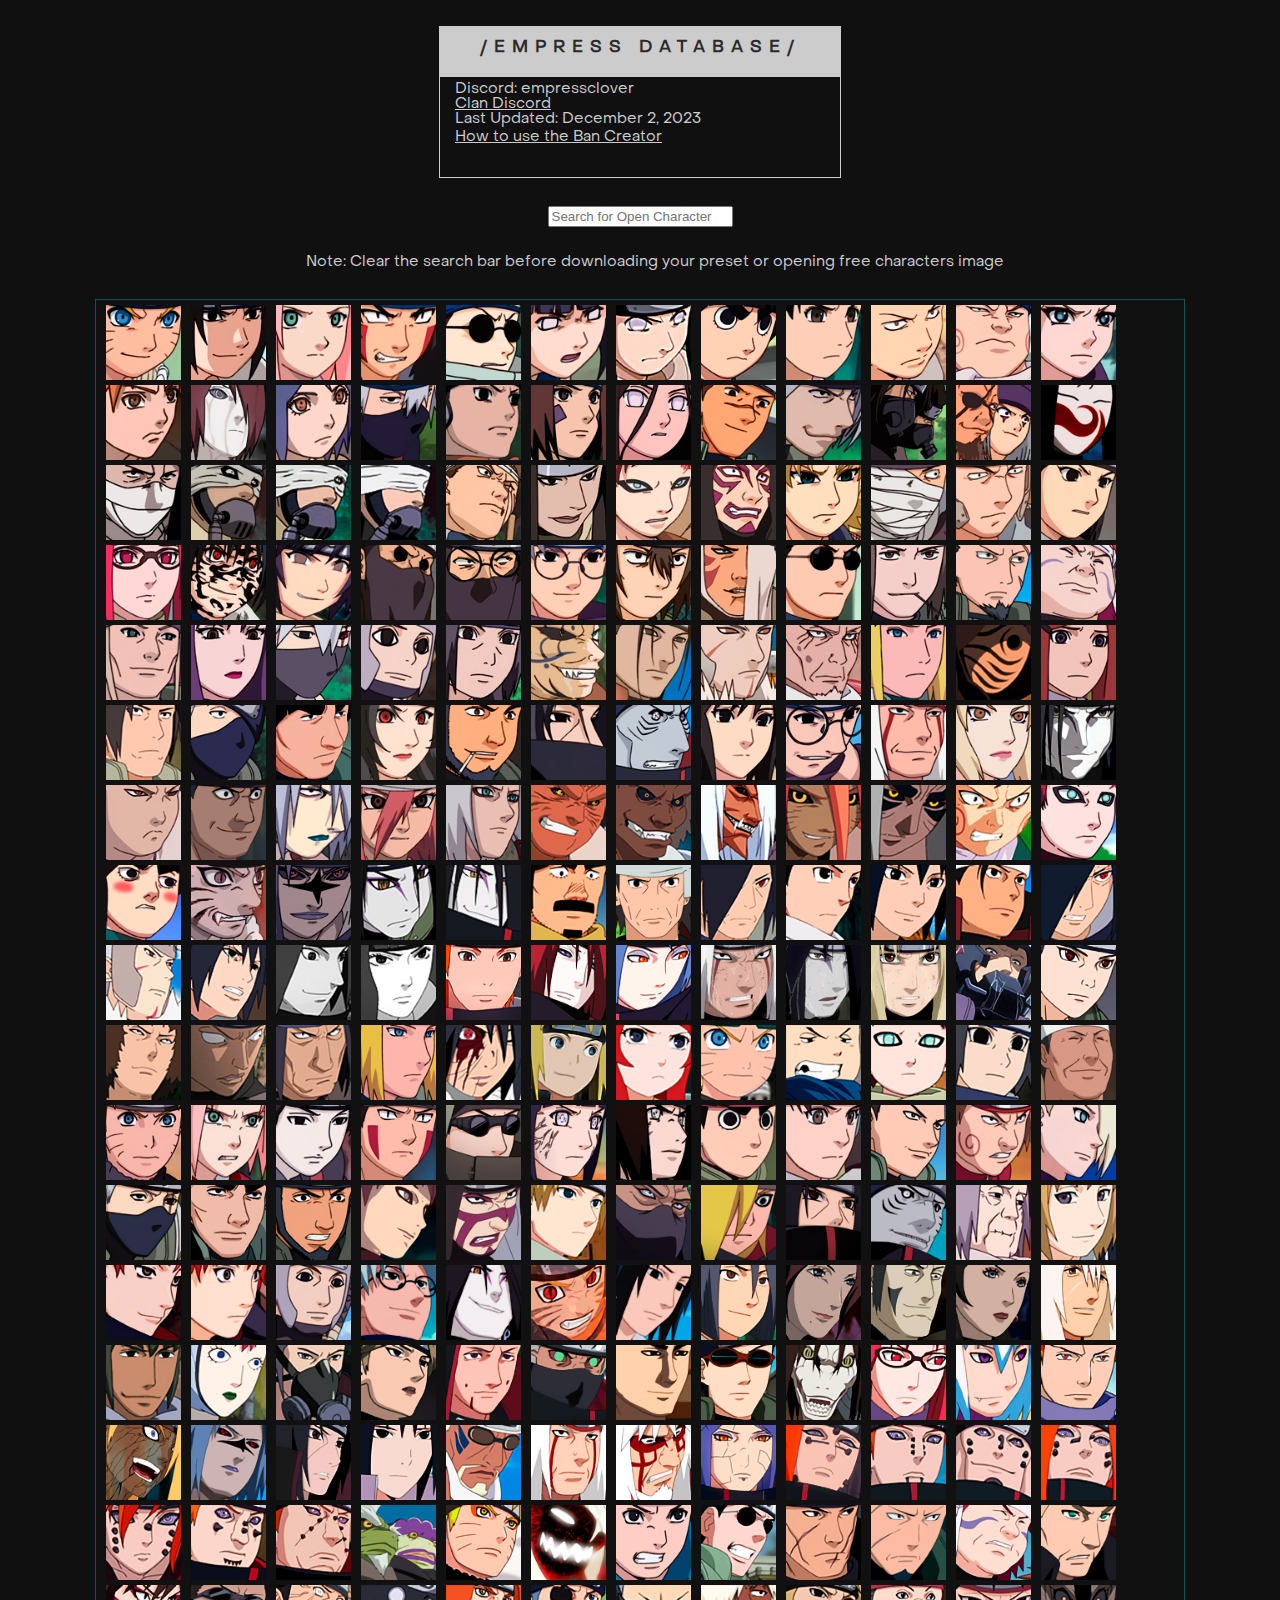
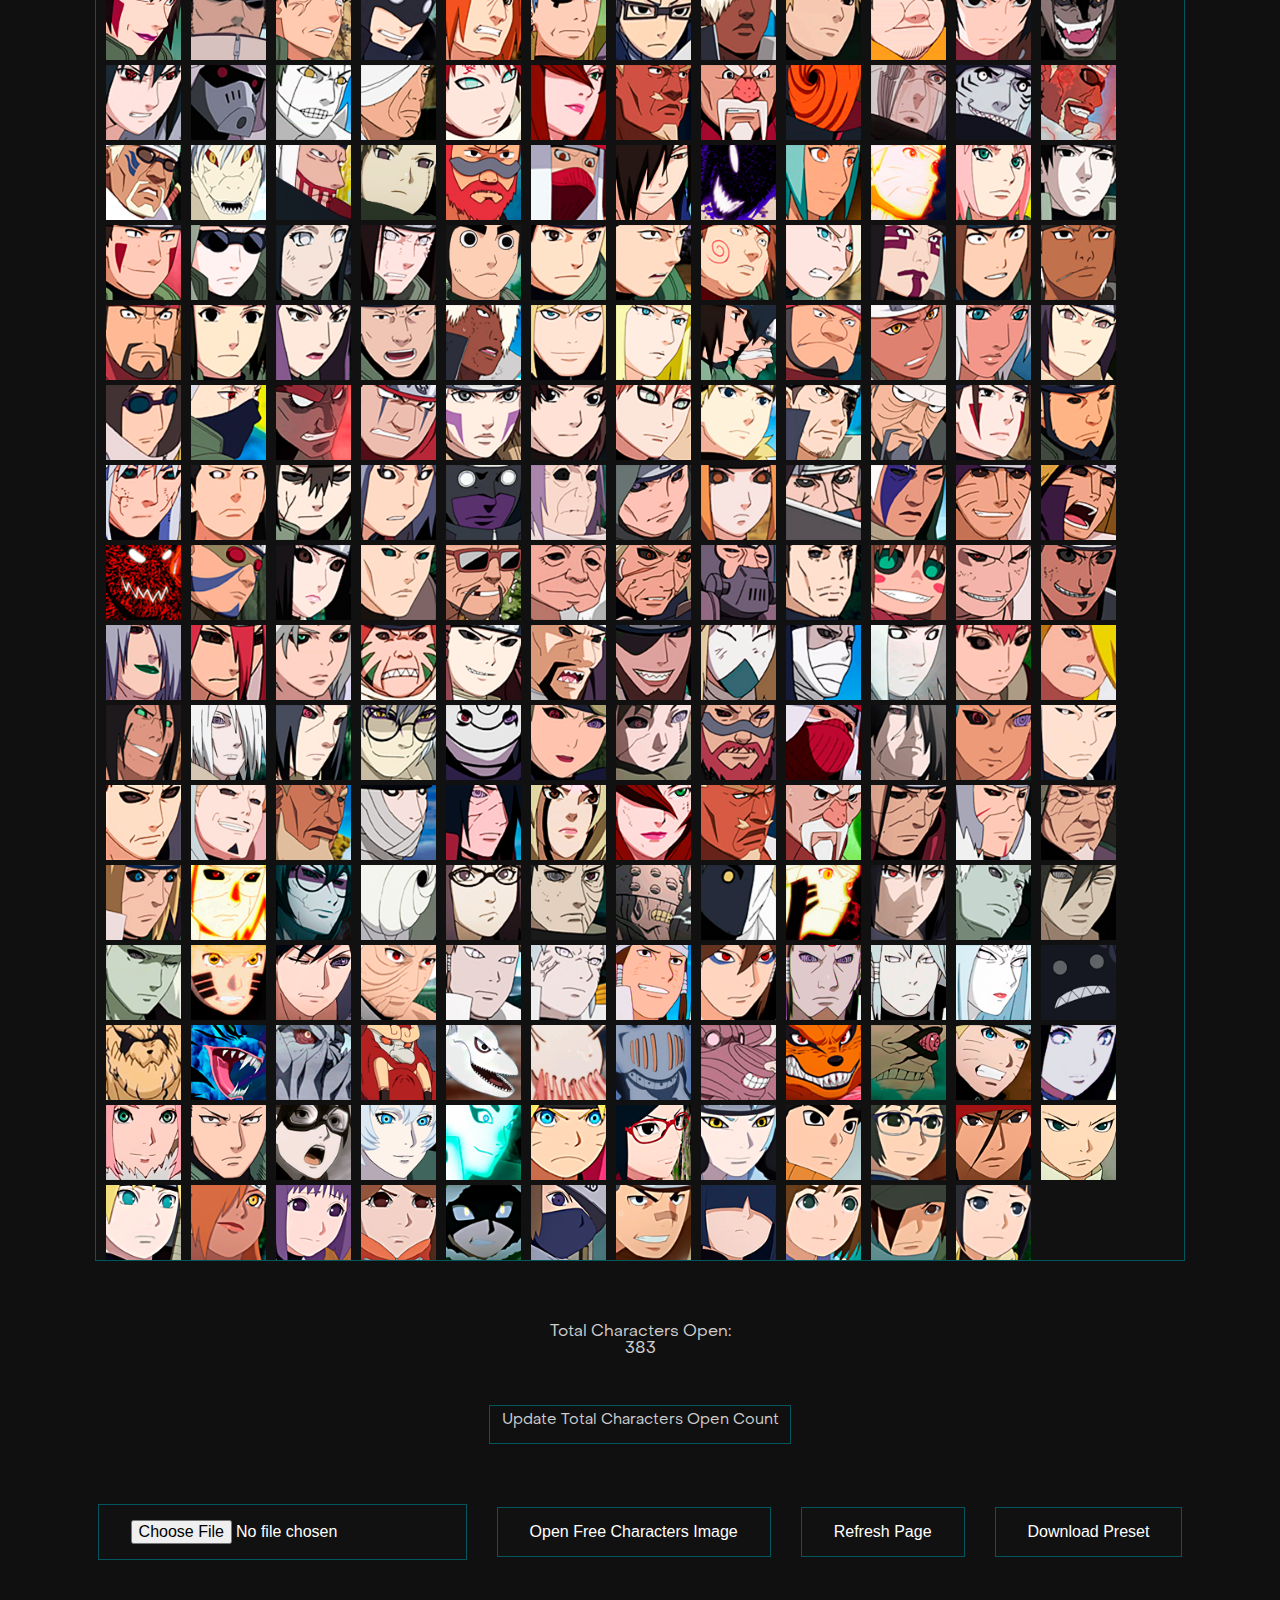
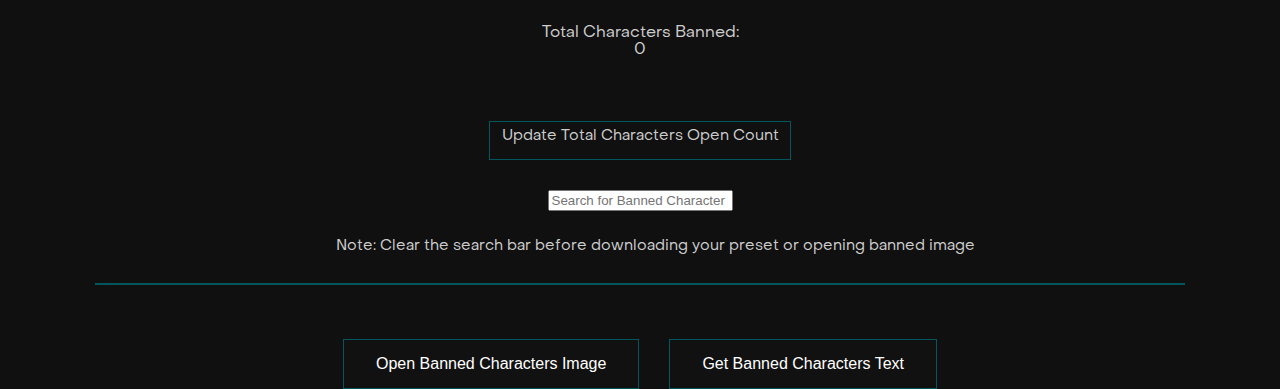
==== index.html @ 54d59b34 "Initial commit" ====
<html><head>
        <title> Ban Creator By Clover#1315</title>
        <script src="js/jquery.min.js"></script>
        <script src="js/2e92cc0e.js"></script>
        <script src="js/html2canvas.min.js"></script>
         <script>

         </script>
        <link rel="stylesheet" href="css/banlist.css">
        </head><body>

            <div class="item">
            <img src="" class="render">
            </div>
            <div class="item">
            <img src="" class="render2">
            </div>

            <div id="superroot"> 


                <div class="infopanel">
                    <div class="border">
                        <h1> /Empress Database/</h1>
                    </div>

                    <p class="info">Discord: empressclover<br>
<a href="https://discord.gg/EBFcE7qb2f">Clan Discord</a> <br> 
                        Last Updated: December 2, 2023
                        <br><br>
                        </p><p class="info3 ">
                            <a href="tutorial.html" target="_blank">How to use the Ban Creator</a><br><br>
                     </p>

                </div>
                <br><br>

                <input class="searchint" type="text" placeholder="Search for Open Character">
                <p class="info3">Note: Clear the search bar before downloading your preset or opening free characters image</p>



                <div id="root" class="root2">

                    
                    <div class="characters">
                        <ul class="caption-style-1" id="characters10">


                            <li class="dropzone" id="1" draggable="true"><img src="images/01.png">
                                <div class="caption">
                                    <div class="blur"></div>
                                    <div class="caption-text">
                                        <p>Uzumaki Naruto</p><p class="comma">,</p><p></p>
                                    </div>
                                </div>
                            </li>




                            <li class="dropzone" id="2" draggable="true"><img src="images/02.png">
                                <div class="caption">
                                    <div class="blur"></div>
                                    <div class="caption-text">
                                        <p>Uchiha Sasuke</p><p class="comma">,</p><p></p>
                                    </div>
                                </div>
                            </li>


                            <li class="dropzone" id="3" draggable="true"><img src="images/03.png">
                                <div class="caption">
                                    <div class="blur"></div>
                                    <div class="caption-text">
                                        <p>Haruno Sakura</p><p class="comma">,</p><p></p>
                                    </div>
                                </div>
                            </li>


                            <li class="dropzone" id="4" draggable="true"><img src="images/04.png">
                                <div class="caption">
                                    <div class="blur"></div>
                                    <div class="caption-text">
                                        <p>Inuzuka Kiba</p><p class="comma">,</p><p></p>
                                    </div>
                                </div>
                            </li>


                            <li class="dropzone" id="5" draggable="true"><img src="images/05.png">
                                <div class="caption">
                                    <div class="blur"></div>
                                    <div class="caption-text">
                                        <p>Aburame Shino</p><p class="comma">,</p><p></p>
                                    </div>
                                </div>
                            </li>


                            <li class="dropzone" id="6" draggable="true"><img src="images/06.png">
                                <div class="caption">
                                    <div class="blur"></div>
                                    <div class="caption-text">
                                        <p>Hyuga Hinata</p><p class="comma">,</p><p></p>
                                    </div>
                                </div>
                            </li>


                            <li class="dropzone" id="7" draggable="true"><img src="images/07.png">
                                <div class="caption">
                                    <div class="blur"></div>
                                    <div class="caption-text">
                                        <p>Hyuga Neji</p><p class="comma">,</p><p></p>
                                    </div>
                                </div>
                            </li>


                            <li class="dropzone" id="8" draggable="true"><img src="images/08.png">
                                <div class="caption">
                                    <div class="blur"></div>
                                    <div class="caption-text">
                                        <p>Rock Lee</p><p class="comma">,</p><p></p>
                                    </div>
                                </div>
                            </li>


                            <li class="dropzone" id="9" draggable="true"><img src="images/09.png">
                                <div class="caption">
                                    <div class="blur"></div>
                                    <div class="caption-text">
                                        <p>Tenten</p><p class="comma">,</p><p></p>
                                    </div>
                                </div>
                            </li>


                            <li class="dropzone" id="10" draggable="true"><img src="images/10.png">
                                <div class="caption">
                                    <div class="blur"></div>
                                    <div class="caption-text">
                                        <p>Nara Shikamaru</p><p class="comma">,</p><p></p>
                                    </div>
                                </div>
                            </li>


                            <li class="dropzone" id="11" draggable="true"><img src="images/11.png">
                                <div class="caption">
                                    <div class="blur"></div>
                                    <div class="caption-text">
                                        <p>Akimichi Chouji</p><p class="comma">,</p><p></p>
                                    </div>
                                </div>
                            </li>


                            <li class="dropzone" id="12" draggable="true"><img src="images/12.png">
                                <div class="caption">
                                    <div class="blur"></div>
                                    <div class="caption-text">
                                        <p>Yamanaka Ino</p><p class="comma">,</p><p></p>
                                    </div>
                                </div>
                            </li>


                            <li class="dropzone" id="34" draggable="true"><img src="images/34.png">
                                <div class="caption">
                                    <div class="blur"></div>
                                    <div class="caption-text">
                                        <p>Young Yahiko</p><p class="comma">,</p><p></p>
                                    </div>
                                </div>
                            </li><li class="dropzone" id="35" draggable="true"><img src="images/35.png">
                                <div class="caption">
                                    <div class="blur"></div>
                                    <div class="caption-text">
                                        <p>Young Nagato</p><p class="comma">,</p><p></p>
                                    </div>
                                </div>
                            </li><li class="dropzone" id="36" draggable="true"><img src="images/36.png">
                                <div class="caption">
                                    <div class="blur"></div>
                                    <div class="caption-text">
                                        <p>Young Konan</p><p class="comma">,</p><p></p>
                                    </div>
                                </div>
                            </li><li class="dropzone" id="25" draggable="true"><img src="images/25.png">
                                <div class="caption">
                                    <div class="blur"></div>
                                    <div class="caption-text">
                                        <p>Young Kakashi</p><p class="comma">,</p><p></p>
                                    </div>
                                </div>
                            </li><li class="dropzone" id="26" draggable="true"><img src="images/26.png">
                                <div class="caption">
                                    <div class="blur"></div>
                                    <div class="caption-text">
                                        <p>Young Obito</p><p class="comma">,</p><p></p>
                                    </div>
                                </div>
                            </li><li class="dropzone" id="27" draggable="true"><img src="images/27.png">
                                <div class="caption">
                                    <div class="blur"></div>
                                    <div class="caption-text">
                                        <p>Nohara Rin</p><p class="comma">,</p><p></p>
                                    </div>
                                </div>
                            </li><li class="dropzone" id="31" draggable="true"><img src="images/31.png">
                                <div class="caption">
                                    <div class="blur"></div>
                                    <div class="caption-text">
                                        <p>Hyuga Hanabi</p><p class="comma">,</p><p></p>
                                    </div>
                                </div>
                            </li><li class="dropzone" id="19" draggable="true"><img src="images/19.png">
                                <div class="caption">
                                    <div class="blur"></div>
                                    <div class="caption-text">
                                        <p>Umino Iruka</p><p class="comma">,</p><p></p>
                                    </div>
                                </div>
                            </li><li class="dropzone" id="20" draggable="true"><img src="images/20.png">
                                <div class="caption">
                                    <div class="blur"></div>
                                    <div class="caption-text">
                                        <p>Mizuki</p><p class="comma">,</p><p></p>
                                    </div>
                                </div>
                            </li><li class="dropzone" id="21" draggable="true"><img src="images/21.png">
                                <div class="caption">
                                    <div class="blur"></div>
                                    <div class="caption-text">
                                        <p>Demon Brothers</p><p class="comma">,</p><p></p>
                                    </div>
                                </div>
                            </li><li class="dropzone" id="22" draggable="true"><img src="images/22.png">
                                <div class="caption">
                                    <div class="blur"></div>
                                    <div class="caption-text">
                                        <p>Waraji &amp; Zori</p><p class="comma">,</p><p></p>
                                    </div>
                                </div>
                            </li><li class="dropzone" id="23" draggable="true"><img src="images/23.png">
                                <div class="caption">
                                    <div class="blur"></div>
                                    <div class="caption-text">
                                        <p>Yuki Haku</p><p class="comma">,</p><p></p>
                                    </div>
                                </div>
                            </li><li class="dropzone" id="24" draggable="true"><img src="images/24.png">
                                <div class="caption">
                                    <div class="blur"></div>
                                    <div class="caption-text">
                                        <p>Momochi Zabuza</p><p class="comma">,</p><p></p>
                                    </div>
                                </div>
                            </li><li class="dropzone" id="28" draggable="true"><img src="images/28.png">
                                <div class="caption">
                                    <div class="blur"></div>
                                    <div class="caption-text">
                                        <p>Oboro</p><p class="comma">,</p><p></p>
                                    </div>
                                </div>
                            </li><li class="dropzone" id="304" draggable="true"><img src="images/304.png">
                                <div class="caption">
                                    <div class="blur"></div>
                                    <div class="caption-text">
                                        <p>Mubi</p><p class="comma">,</p><p></p>
                                    </div>
                                </div>
                            </li><li class="dropzone" id="305" draggable="true"><img src="images/305.png">
                                <div class="caption">
                                    <div class="blur"></div>
                                    <div class="caption-text">
                                        <p>Kagari</p><p class="comma">,</p><p></p>
                                    </div>
                                </div>
                            </li><li class="dropzone" id="29" draggable="true"><img src="images/29.png">
                                <div class="caption">
                                    <div class="blur"></div>
                                    <div class="caption-text">
                                        <p>Shigure</p><p class="comma">,</p><p></p>
                                    </div>
                                </div>
                            </li><li class="dropzone" id="40" draggable="true"><img src="images/40.png">
                                <div class="caption">
                                    <div class="blur"></div>
                                    <div class="caption-text">
                                        <p>Shiore</p><p class="comma">,</p><p></p>
                                    </div>
                                </div>
                            </li><li class="dropzone" id="13" draggable="true"><img src="images/13.png">
                                <div class="caption">
                                    <div class="blur"></div>
                                    <div class="caption-text">
                                        <p>Gaara</p><p class="comma">,</p><p></p>
                                    </div>
                                </div>
                            </li>


                            <li class="dropzone" id="14" draggable="true"><img src="images/14.png">
                                <div class="caption">
                                    <div class="blur"></div>
                                    <div class="caption-text">
                                        <p>Kankuro</p><p class="comma">,</p><p></p>
                                    </div>
                                </div>
                            </li>


                            <li class="dropzone" id="15" draggable="true"><img src="images/15.png">
                                <div class="caption">
                                    <div class="blur"></div>
                                    <div class="caption-text">
                                        <p>Temari</p><p class="comma">,</p><p></p>
                                    </div>
                                </div>
                            </li>


                            <li class="dropzone" id="16" draggable="true"><img src="images/16.png">
                                <div class="caption">
                                    <div class="blur"></div>
                                    <div class="caption-text">
                                        <p>Kinuta Dosu</p><p class="comma">,</p><p></p>
                                    </div>
                                </div>
                            </li>


                            <li class="dropzone" id="17" draggable="true"><img src="images/17.png">
                                <div class="caption">
                                    <div class="blur"></div>
                                    <div class="caption-text">
                                        <p>Abumi Zaku</p><p class="comma">,</p><p></p>
                                    </div>
                                </div>
                            </li>


                            <li class="dropzone" id="18" draggable="true"><img src="images/18.png">
                                <div class="caption">
                                    <div class="blur"></div>
                                    <div class="caption-text">
                                        <p>Tsuchi Kin</p><p class="comma">,</p><p></p>
                                    </div>
                                </div>
                            </li>


                            


                            


                            


                            


                            


                            


                            


                            


                            


                            


                            


                            <li class="dropzone" id="51" draggable="true"><img src="images/51.png">
                                <div class="caption">
                                    <div class="blur"></div>
                                    <div class="caption-text">
                                        <p>Young Karin</p><p class="comma">,</p><p></p>
                                    </div>
                                </div>
                            </li><li class="dropzone" id="41" draggable="true"><img src="images/41.png">
                                <div class="caption">
                                    <div class="blur"></div>
                                    <div class="caption-text">
                                        <p>First Stage Cursed Seal Sasuke</p><p class="comma">,</p><p></p>
                                    </div>
                                </div>
                            </li><li class="dropzone" id="39" draggable="true"><img src="images/39.png">
                                <div class="caption">
                                    <div class="blur"></div>
                                    <div class="caption-text">
                                        <p>Mitarashi Anko</p><p class="comma">,</p><p></p>
                                    </div>
                                </div>
                            </li><li class="dropzone" id="30" draggable="true"><img src="images/30.png">
                                <div class="caption">
                                    <div class="blur"></div>
                                    <div class="caption-text">
                                        <p>Akado Yoroi</p><p class="comma">,</p><p></p>
                                    </div>
                                </div>
                            </li>


                            


                            <li class="dropzone" id="37" draggable="true"><img src="images/37.png">
                                <div class="caption">
                                    <div class="blur"></div>
                                    <div class="caption-text">
                                        <p>Tsurugi Misumi</p><p class="comma">,</p><p></p>
                                    </div>
                                </div>
                            </li><li class="dropzone" id="91" draggable="true"><img src="images/91.png">
                                <div class="caption">
                                    <div class="blur"></div>
                                    <div class="caption-text">
                                        <p>Spy Kabuto</p><p class="comma">,</p><p></p>
                                    </div>
                                </div>
                            </li><li class="dropzone" id="56" draggable="true"><img src="images/56.png">
                                <div class="caption">
                                    <div class="blur"></div>
                                    <div class="caption-text">
                                        <p>Hayate Gekko</p><p class="comma">,</p><p></p>
                                    </div>
                                </div>
                            </li><li class="dropzone" id="57" draggable="true"><img src="images/57.png">
                                <div class="caption">
                                    <div class="blur"></div>
                                    <div class="caption-text">
                                        <p>Baki</p><p class="comma">,</p><p></p>
                                    </div>
                                </div>
                            </li><li class="dropzone" id="90" draggable="true"><img src="images/90.png">
                                <div class="caption">
                                    <div class="blur"></div>
                                    <div class="caption-text">
                                        <p>Ebisu</p><p class="comma">,</p><p></p>
                                    </div>
                                </div>
                            </li><li class="dropzone" id="92" draggable="true"><img src="images/92.png">
                                <div class="caption">
                                    <div class="blur"></div>
                                    <div class="caption-text">
                                        <p>Shiranui Genma</p><p class="comma">,</p><p></p>
                                    </div>
                                </div>
                            </li><li class="dropzone" id="93" draggable="true"><img src="images/93.png">
                                <div class="caption">
                                    <div class="blur"></div>
                                    <div class="caption-text">
                                        <p>Nara Shikaku</p><p class="comma">,</p><p></p>
                                    </div>
                                </div>
                            </li><li class="dropzone" id="94" draggable="true"><img src="images/94.png">
                                <div class="caption">
                                    <div class="blur"></div>
                                    <div class="caption-text">
                                        <p>Akimichi Choza</p><p class="comma">,</p><p></p>
                                    </div>
                                </div>
                            </li><li class="dropzone" id="95" draggable="true"><img src="images/95.png">
                                <div class="caption">
                                    <div class="blur"></div>
                                    <div class="caption-text">
                                        <p>Yamanaka Inoichi</p><p class="comma">,</p><p></p>
                                    </div>
                                </div>
                            </li><li class="dropzone" id="89" draggable="true"><img src="images/89.png">
                                <div class="caption">
                                    <div class="blur"></div>
                                    <div class="caption-text">
                                        <p>ANBU Yugao</p><p class="comma">,</p><p></p>
                                    </div>
                                </div>
                            </li><li class="dropzone" id="86" draggable="true"><img src="images/86.png">
                                <div class="caption">
                                    <div class="blur"></div>
                                    <div class="caption-text">
                                        <p>ANBU Kakashi</p><p class="comma">,</p><p></p>
                                    </div>
                                </div>
                            </li><li class="dropzone" id="88" draggable="true"><img src="images/88.png">
                                <div class="caption">
                                    <div class="blur"></div>
                                    <div class="caption-text">
                                        <p>ANBU Kinoe</p><p class="comma">,</p><p></p>
                                    </div>
                                </div>
                            </li><li class="dropzone" id="87" draggable="true"><img src="images/87.png">
                                <div class="caption">
                                    <div class="blur"></div>
                                    <div class="caption-text">
                                        <p>ANBU Itachi</p><p class="comma">,</p><p></p>
                                    </div>
                                </div>
                            </li><li class="dropzone" id="47" draggable="true"><img src="images/47.png">
                                <div class="caption">
                                    <div class="blur"></div>
                                    <div class="caption-text">
                                        <p>Shukaku Gaara</p><p class="comma">,</p><p></p>
                                    </div>
                                </div>
                            </li><li class="dropzone" id="65" draggable="true"><img src="images/65.png">
                                <div class="caption">
                                    <div class="blur"></div>
                                    <div class="caption-text">
                                        <p>ET Senju Hashirama</p><p class="comma">,</p><p></p>
                                    </div>
                                </div>
                            </li><li class="dropzone" id="66" draggable="true"><img src="images/66.png">
                                <div class="caption">
                                    <div class="blur"></div>
                                    <div class="caption-text">
                                        <p>ET Senju Tobirama</p><p class="comma">,</p><p></p>
                                    </div>
                                </div>
                            </li><li class="dropzone" id="67" draggable="true"><img src="images/67.png">
                                <div class="caption">
                                    <div class="blur"></div>
                                    <div class="caption-text">
                                        <p>Sarutobi Hiruzen	</p><p class="comma">,</p><p></p>
                                    </div>
                                </div>
                            </li><li class="dropzone" id="68" draggable="true"><img src="images/68.png">
                                <div class="caption">
                                    <div class="blur"></div>
                                    <div class="caption-text">
                                        <p>Yondaime Minato</p><p class="comma">,</p><p></p>
                                    </div>
                                </div>
                            </li><li class="dropzone" id="316" draggable="true"><img src="images/316.png">
                                <div class="caption">
                                    <div class="blur"></div>
                                    <div class="caption-text">
                                        <p>Masked Man</p><p class="comma">,</p><p></p>
                                    </div>
                                </div>
                            </li><li class="dropzone" id="64" draggable="true"><img src="images/64.png">
                                <div class="caption">
                                    <div class="blur"></div>
                                    <div class="caption-text">
                                        <p>Uzumaki Kushina</p><p class="comma">,</p><p></p>
                                    </div>
                                </div>
                            </li><li class="dropzone" id="311" draggable="true"><img src="images/311.png">
                                <div class="caption">
                                    <div class="blur"></div>
                                    <div class="caption-text">
                                        <p>Uchiha Fugaku</p><p class="comma">,</p><p></p>
                                    </div>
                                </div>
                            </li><li class="dropzone" id="52" draggable="true"><img src="images/52.png">
                                <div class="caption">
                                    <div class="blur"></div>
                                    <div class="caption-text">
                                        <p>Hatake Kakashi</p><p class="comma">,</p><p></p>
                                    </div>
                                </div>
                            </li><li class="dropzone" id="53" draggable="true"><img src="images/53.png">
                                <div class="caption">
                                    <div class="blur"></div>
                                    <div class="caption-text">
                                        <p>Maito Gai	</p><p class="comma">,</p><p></p>
                                    </div>
                                </div>
                            </li><li class="dropzone" id="54" draggable="true"><img src="images/54.png">
                                <div class="caption">
                                    <div class="blur"></div>
                                    <div class="caption-text">
                                        <p>Yuhi Kurenai</p><p class="comma">,</p><p></p>
                                    </div>
                                </div>
                            </li><li class="dropzone" id="55" draggable="true"><img src="images/55.png">
                                <div class="caption">
                                    <div class="blur"></div>
                                    <div class="caption-text">
                                        <p>Sarutobi Asuma</p><p class="comma">,</p><p></p>
                                    </div>
                                </div>
                            </li><li class="dropzone" id="58" draggable="true"><img src="images/58.png">
                                <div class="caption">
                                    <div class="blur"></div>
                                    <div class="caption-text">
                                        <p>Uchiha Itachi</p><p class="comma">,</p><p></p>
                                    </div>
                                </div>
                            </li><li class="dropzone" id="59" draggable="true"><img src="images/59.png">
                                <div class="caption">
                                    <div class="blur"></div>
                                    <div class="caption-text">
                                        <p>Hoshigaki Kisame</p><p class="comma">,</p><p></p>
                                    </div>
                                </div>
                            </li><li class="dropzone" id="50" draggable="true"><img src="images/50.png">
                                <div class="caption">
                                    <div class="blur"></div>
                                    <div class="caption-text">
                                        <p>Shizune</p><p class="comma">,</p><p></p>
                                    </div>
                                </div>
                            </li><li class="dropzone" id="38" draggable="true"><img src="images/38.png">
                                <div class="caption">
                                    <div class="blur"></div>
                                    <div class="caption-text">
                                        <p>Yakushi Kabuto</p><p class="comma">,</p><p></p>
                                    </div>
                                </div>
                            </li><li class="dropzone" id="60" draggable="true"><img src="images/60.png">
                                <div class="caption">
                                    <div class="blur"></div>
                                    <div class="caption-text">
                                        <p>Jiraiya</p><p class="comma">,</p><p></p>
                                    </div>
                                </div>
                            </li><li class="dropzone" id="61" draggable="true"><img src="images/61.png">
                                <div class="caption">
                                    <div class="blur"></div>
                                    <div class="caption-text">
                                        <p>Tsunade</p><p class="comma">,</p><p></p>
                                    </div>
                                </div>
                            </li><li class="dropzone" id="62" draggable="true"><img src="images/62.png">
                                <div class="caption">
                                    <div class="blur"></div>
                                    <div class="caption-text">
                                        <p>Orochimaru</p><p class="comma">,</p><p></p>
                                    </div>
                                </div>
                            </li><li class="dropzone" id="45" draggable="true"><img src="images/45.png">
                                <div class="caption">
                                    <div class="blur"></div>
                                    <div class="caption-text">
                                        <p>Jirobo</p><p class="comma">,</p><p></p>
                                    </div>
                                </div>
                            </li><li class="dropzone" id="43" draggable="true"><img src="images/43.png">
                                <div class="caption">
                                    <div class="blur"></div>
                                    <div class="caption-text">
                                        <p>Kidomaru</p><p class="comma">,</p><p></p>
                                    </div>
                                </div>
                            </li><li class="dropzone" id="44" draggable="true"><img src="images/44.png">
                                <div class="caption">
                                    <div class="blur"></div>
                                    <div class="caption-text">
                                        <p>Sakon and Ukon</p><p class="comma">,</p><p></p>
                                    </div>
                                </div>
                            </li><li class="dropzone" id="42" draggable="true"><img src="images/42.png">
                                <div class="caption">
                                    <div class="blur"></div>
                                    <div class="caption-text">
                                        <p>Tayuya</p><p class="comma">,</p><p></p>
                                    </div>
                                </div>
                            </li><li class="dropzone" id="46" draggable="true"><img src="images/46.png">
                                <div class="caption">
                                    <div class="blur"></div>
                                    <div class="caption-text">
                                        <p>Kimimaro</p><p class="comma">,</p><p></p>
                                    </div>
                                </div>
                            </li><li class="dropzone" id="302" draggable="true"><img src="images/302.png">
                                <div class="caption">
                                    <div class="blur"></div>
                                    <div class="caption-text">
                                        <p>Cursed Seal Jirobo</p><p class="comma">,</p><p></p>
                                    </div>
                                </div>
                            </li><li class="dropzone" id="300" draggable="true"><img src="images/300.png">
                                <div class="caption">
                                    <div class="blur"></div>
                                    <div class="caption-text">
                                        <p>Cursed Seal Kidomaru</p><p class="comma">,</p><p></p>
                                    </div>
                                </div>
                            </li><li class="dropzone" id="301" draggable="true"><img src="images/301.png">
                                <div class="caption">
                                    <div class="blur"></div>
                                    <div class="caption-text">
                                        <p>Cursed Seal Sakon and Ukon</p><p class="comma">,</p><p></p>
                                    </div>
                                </div>
                            </li><li class="dropzone" id="299" draggable="true"><img src="images/299.png">
                                <div class="caption">
                                    <div class="blur"></div>
                                    <div class="caption-text">
                                        <p>Cursed Seal Tayuya</p><p class="comma">,</p><p></p>
                                    </div>
                                </div>
                            </li><li class="dropzone" id="303" draggable="true"><img src="images/303.png">
                                <div class="caption">
                                    <div class="blur"></div>
                                    <div class="caption-text">
                                        <p>Cursed Seal Kimimaro</p><p class="comma">,</p><p></p>
                                    </div>
                                </div>
                            </li><li class="dropzone" id="298" draggable="true"><img src="images/298.png">
                                <div class="caption">
                                    <div class="blur"></div>
                                    <div class="caption-text">
                                        <p>Butteryfly Chouji</p><p class="comma">,</p><p></p>
                                    </div>
                                </div>
                            </li><li class="dropzone" id="32" draggable="true"><img src="images/32.png">
                                <div class="caption">
                                    <div class="blur"></div>
                                    <div class="caption-text">
                                        <p>Rehabilited Gaara</p><p class="comma">,</p><p></p>
                                    </div>
                                </div>
                            </li>


                            <li class="dropzone" id="33" draggable="true"><img src="images/33.png">
                                <div class="caption">
                                    <div class="blur"></div>
                                    <div class="caption-text">
                                        <p>Drunken Lee</p><p class="comma">,</p><p></p>
                                    </div>
                                </div>
                            </li>


                            


                            


                            


                            


                            


                            


                            


                            


                            


                            


                            


                            


                            


                            


                            <li class="dropzone" id="48" draggable="true"><img src="images/48.png">
                                <div class="caption">
                                    <div class="blur"></div>
                                    <div class="caption-text">
                                        <p>Kyubi Naruto</p><p class="comma">,</p><p></p>
                                    </div>
                                </div>
                            </li>


                            <li class="dropzone" id="49" draggable="true"><img src="images/49.png">
                                <div class="caption">
                                    <div class="blur"></div>
                                    <div class="caption-text">
                                        <p>Second Stage Cursed Seal Sasuke</p><p class="comma">,</p><p></p>
                                    </div>
                                </div>
                            </li>


                            


                            


                            


                            


                            


                            


                            


                            


                            


                            


                            


                            


                            


                            <li class="dropzone" id="313" draggable="true"><img src="images/313.png">
                                <div class="caption">
                                    <div class="blur"></div>
                                    <div class="caption-text">
                                        <p>Renegade Orochimaru</p><p class="comma">,</p><p></p>
                                    </div>
                                </div>
                            </li><li class="dropzone" id="312" draggable="true"><img src="images/312.png">
                                <div class="caption">
                                    <div class="blur"></div>
                                    <div class="caption-text">
                                        <p>Akatsuki Orochimaru</p><p class="comma">,</p><p></p>
                                    </div>
                                </div>
                            </li><li class="dropzone" id="310" draggable="true"><img src="images/310.png">
                                <div class="caption">
                                    <div class="blur"></div>
                                    <div class="caption-text">
                                        <p>Maito Dai</p><p class="comma">,</p><p></p>
                                    </div>
                                </div>
                            </li><li class="dropzone" id="322" draggable="true"><img src="images/322.png">
                                <div class="caption">
                                    <div class="blur"></div>
                                    <div class="caption-text">
                                        <p>Senju Butsuma</p><p class="comma">,</p><p></p>
                                    </div>
                                </div>
                            </li><li class="dropzone" id="323" draggable="true"><img src="images/323.png">
                                <div class="caption">
                                    <div class="blur"></div>
                                    <div class="caption-text">
                                        <p>Uchiha Tajima</p><p class="comma">,</p><p></p>
                                    </div>
                                </div>
                            </li><li class="dropzone" id="326" draggable="true"><img src="images/326.png">
                                <div class="caption">
                                    <div class="blur"></div>
                                    <div class="caption-text">
                                        <p>Young Hashirama</p><p class="comma">,</p><p></p>
                                    </div>
                                </div>
                            </li><li class="dropzone" id="327" draggable="true"><img src="images/327.png">
                                <div class="caption">
                                    <div class="blur"></div>
                                    <div class="caption-text">
                                        <p>Young Madara</p><p class="comma">,</p><p></p>
                                    </div>
                                </div>
                            </li><li class="dropzone" id="320" draggable="true"><img src="images/320.png">
                                <div class="caption">
                                    <div class="blur"></div>
                                    <div class="caption-text">
                                        <p>Senju Hashirama</p><p class="comma">,</p><p></p>
                                    </div>
                                </div>
                            </li><li class="dropzone" id="321" draggable="true"><img src="images/321.png">
                                <div class="caption">
                                    <div class="blur"></div>
                                    <div class="caption-text">
                                        <p>Uchiha Madara</p><p class="comma">,</p><p></p>
                                    </div>
                                </div>
                            </li><li class="dropzone" id="318" draggable="true"><img src="images/318.png">
                                <div class="caption">
                                    <div class="blur"></div>
                                    <div class="caption-text">
                                        <p>Senju Tobirama</p><p class="comma">,</p><p></p>
                                    </div>
                                </div>
                            </li><li class="dropzone" id="319" draggable="true"><img src="images/319.png">
                                <div class="caption">
                                    <div class="blur"></div>
                                    <div class="caption-text">
                                        <p>Uchiha Izuna</p><p class="comma">,</p><p></p>
                                    </div>
                                </div>
                            </li><li class="dropzone" id="324" draggable="true"><img src="images/324.png">
                                <div class="caption">
                                    <div class="blur"></div>
                                    <div class="caption-text">
                                        <p>Uchiha Naka</p><p class="comma">,</p><p></p>
                                    </div>
                                </div>
                            </li><li class="dropzone" id="325" draggable="true"><img src="images/325.png">
                                <div class="caption">
                                    <div class="blur"></div>
                                    <div class="caption-text">
                                        <p>Uchiha Naori</p><p class="comma">,</p><p></p>
                                    </div>
                                </div>
                            </li><li class="dropzone" id="133" draggable="true"><img src="images/133.png">
                                <div class="caption">
                                    <div class="blur"></div>
                                    <div class="caption-text">
                                        <p>Yahiko</p><p class="comma">,</p><p></p>
                                    </div>
                                </div>
                            </li><li class="dropzone" id="134" draggable="true"><img src="images/134.png">
                                <div class="caption">
                                    <div class="blur"></div>
                                    <div class="caption-text">
                                        <p>Uzumaki Nagato</p><p class="comma">,</p><p></p>
                                    </div>
                                </div>
                            </li><li class="dropzone" id="135" draggable="true"><img src="images/135.png">
                                <div class="caption">
                                    <div class="blur"></div>
                                    <div class="caption-text">
                                        <p>Konan</p><p class="comma">,</p><p></p>
                                    </div>
                                </div>
                            </li><li class="dropzone" id="139" draggable="true"><img src="images/139.png">
                                <div class="caption">
                                    <div class="blur"></div>
                                    <div class="caption-text">
                                        <p>Young Jiraiya</p><p class="comma">,</p><p></p>
                                    </div>
                                </div>
                            </li><li class="dropzone" id="140" draggable="true"><img src="images/140.png">
                                <div class="caption">
                                    <div class="blur"></div>
                                    <div class="caption-text">
                                        <p>Young Orochimaru</p><p class="comma">,</p><p></p>
                                    </div>
                                </div>
                            </li><li class="dropzone" id="141" draggable="true"><img src="images/141.png">
                                <div class="caption">
                                    <div class="blur"></div>
                                    <div class="caption-text">
                                        <p>Young Tsunade</p><p class="comma">,</p><p></p>
                                    </div>
                                </div>
                            </li><li class="dropzone" id="142" draggable="true"><img src="images/142.png">
                                <div class="caption">
                                    <div class="blur"></div>
                                    <div class="caption-text">
                                        <p>Hanzo of the Salamander</p><p class="comma">,</p><p></p>
                                    </div>
                                </div>
                            </li><li class="dropzone" id="131" draggable="true"><img src="images/131.png">
                                <div class="caption">
                                    <div class="blur"></div>
                                    <div class="caption-text">
                                        <p>Uchiha Shisui</p><p class="comma">,</p><p></p>
                                    </div>
                                </div>
                            </li><li class="dropzone" id="306" draggable="true"><img src="images/306.png">
                                <div class="caption">
                                    <div class="blur"></div>
                                    <div class="caption-text">
                                        <p>Kakko</p><p class="comma">,</p><p></p>
                                    </div>
                                </div>
                            </li><li class="dropzone" id="307" draggable="true"><img src="images/307.png">
                                <div class="caption">
                                    <div class="blur"></div>
                                    <div class="caption-text">
                                        <p>Mahiru</p><p class="comma">,</p><p></p>
                                    </div>
                                </div>
                            </li><li class="dropzone" id="308" draggable="true"><img src="images/308.png">
                                <div class="caption">
                                    <div class="blur"></div>
                                    <div class="caption-text">
                                        <p>Taiseki</p><p class="comma">,</p><p></p>
                                    </div>
                                </div>
                            </li><li class="dropzone" id="63" draggable="true"><img src="images/63.png">
                                <div class="caption">
                                    <div class="blur"></div>
                                    <div class="caption-text">
                                        <p>Namikaze Minato</p><p class="comma">,</p><p></p>
                                    </div>
                                </div>
                            </li>


                            


                            


                            


                            


                            


                            <li class="dropzone" id="309" draggable="true"><img src="images/309.png">
                                <div class="caption">
                                    <div class="blur"></div>
                                    <div class="caption-text">
                                        <p>Guruguru Obito</p><p class="comma">,</p><p></p>
                                    </div>
                                </div>
                            </li><li class="dropzone" id="315" draggable="true"><img src="images/315.png">
                                <div class="caption">
                                    <div class="blur"></div>
                                    <div class="caption-text">
                                        <p>Young Minato</p><p class="comma">,</p><p></p>
                                    </div>
                                </div>
                            </li><li class="dropzone" id="314" draggable="true"><img src="images/314.png">
                                <div class="caption">
                                    <div class="blur"></div>
                                    <div class="caption-text">
                                        <p>Young Kushina</p><p class="comma">,</p><p></p>
                                    </div>
                                </div>
                            </li><li class="dropzone" id="279" draggable="true"><img src="images/279.png">
                                <div class="caption">
                                    <div class="blur"></div>
                                    <div class="caption-text">
                                        <p>Kid Naruto</p><p class="comma">,</p><p></p>
                                    </div>
                                </div>
                            </li><li class="dropzone" id="280" draggable="true"><img src="images/280.png">
                                <div class="caption">
                                    <div class="blur"></div>
                                    <div class="caption-text">
                                        <p>Kid Konohamaru</p><p class="comma">,</p><p></p>
                                    </div>
                                </div>
                            </li><li class="dropzone" id="281" draggable="true"><img src="images/281.png">
                                <div class="caption">
                                    <div class="blur"></div>
                                    <div class="caption-text">
                                        <p>Kid Gaara</p><p class="comma">,</p><p></p>
                                    </div>
                                </div>
                            </li><li class="dropzone" id="230" draggable="true"><img src="images/230.png">
                                <div class="caption">
                                    <div class="blur"></div>
                                    <div class="caption-text">
                                        <p>Kid Itachi</p><p class="comma">,</p><p></p>
                                    </div>
                                </div>
                            </li><li class="dropzone" id="210" draggable="true"><img src="images/210.png">
                                <div class="caption">
                                    <div class="blur"></div>
                                    <div class="caption-text">
                                        <p>Ichiraku Teuchi</p><p class="comma">,</p><p></p>
                                    </div>
                                </div>
                            </li><li class="dropzone" id="69" draggable="true"><img src="images/69.png">
                                <div class="caption">
                                    <div class="blur"></div>
                                    <div class="caption-text">
                                        <p>Uzumaki Naruto (S)</p><p class="comma">,</p><p></p>
                                    </div>
                                </div>
                            </li>


                            <li class="dropzone" id="71" draggable="true"><img src="images/71.png">
                                <div class="caption">
                                    <div class="blur"></div>
                                    <div class="caption-text">
                                        <p>Haruno Sakura (S)</p><p class="comma">,</p><p></p>
                                    </div>
                                </div>
                            </li>


                            


                            <li class="dropzone" id="72" draggable="true"><img src="images/72.png">
                                <div class="caption">
                                    <div class="blur"></div>
                                    <div class="caption-text">
                                        <p>Sai (S)</p><p class="comma">,</p><p></p>
                                    </div>
                                </div>
                            </li>


                            <li class="dropzone" id="73" draggable="true"><img src="images/73.png">
                                <div class="caption">
                                    <div class="blur"></div>
                                    <div class="caption-text">
                                        <p>Inuzuka Kiba (S)</p><p class="comma">,</p><p></p>
                                    </div>
                                </div>
                            </li>


                            <li class="dropzone" id="74" draggable="true"><img src="images/74.png">
                                <div class="caption">
                                    <div class="blur"></div>
                                    <div class="caption-text">
                                        <p>Aburame Shino (S)</p><p class="comma">,</p><p></p>
                                    </div>
                                </div>
                            </li>


                            <li class="dropzone" id="75" draggable="true"><img src="images/75.png">
                                <div class="caption">
                                    <div class="blur"></div>
                                    <div class="caption-text">
                                        <p>Hyuga Hinata (S)</p><p class="comma">,</p><p></p>
                                    </div>
                                </div>
                            </li>


                            <li class="dropzone" id="78" draggable="true"><img src="images/78.png">
                                <div class="caption">
                                    <div class="blur"></div>
                                    <div class="caption-text">
                                        <p>Hyuga Neji (S)</p><p class="comma">,</p><p></p>
                                    </div>
                                </div>
                            </li><li class="dropzone" id="76" draggable="true"><img src="images/76.png">
                                <div class="caption">
                                    <div class="blur"></div>
                                    <div class="caption-text">
                                        <p>Rock Lee (S)</p><p class="comma">,</p><p></p>
                                    </div>
                                </div>
                            </li>


                            <li class="dropzone" id="77" draggable="true"><img src="images/77.png">
                                <div class="caption">
                                    <div class="blur"></div>
                                    <div class="caption-text">
                                        <p>Tenten (S)</p><p class="comma">,</p><p></p>
                                    </div>
                                </div>
                            </li>


                            


                            <li class="dropzone" id="79" draggable="true"><img src="images/79.png">
                                <div class="caption">
                                    <div class="blur"></div>
                                    <div class="caption-text">
                                        <p>Nara Shikamaru (S)</p><p class="comma">,</p><p></p>
                                    </div>
                                </div>
                            </li>


                            <li class="dropzone" id="80" draggable="true"><img src="images/80.png">
                                <div class="caption">
                                    <div class="blur"></div>
                                    <div class="caption-text">
                                        <p>Akimichi Chouji (S)</p><p class="comma">,</p><p></p>
                                    </div>
                                </div>
                            </li>


                            <li class="dropzone" id="81" draggable="true"><img src="images/81.png">
                                <div class="caption">
                                    <div class="blur"></div>
                                    <div class="caption-text">
                                        <p>Yamanaka Ino (S)</p><p class="comma">,</p><p></p>
                                    </div>
                                </div>
                            </li>


                            <li class="dropzone" id="82" draggable="true"><img src="images/82.png">
                                <div class="caption">
                                    <div class="blur"></div>
                                    <div class="caption-text">
                                        <p>Hatake Kakashi (S)</p><p class="comma">,</p><p></p>
                                    </div>
                                </div>
                            </li>


                            <li class="dropzone" id="84" draggable="true"><img src="images/84.png">
                                <div class="caption">
                                    <div class="blur"></div>
                                    <div class="caption-text">
                                        <p>Maito Gai (S)</p><p class="comma">,</p><p></p>
                                    </div>
                                </div>
                            </li><li class="dropzone" id="85" draggable="true"><img src="images/85.png">
                                <div class="caption">
                                    <div class="blur"></div>
                                    <div class="caption-text">
                                        <p>Sarutobi Asuma (S)</p><p class="comma">,</p><p></p>
                                    </div>
                                </div>
                            </li>


                            


                            


                            


                            


                            


                            


                            


                            


                            


                            


                            


                            


                            <li class="dropzone" id="96" draggable="true"><img src="images/96.png">
                                <div class="caption">
                                    <div class="blur"></div>
                                    <div class="caption-text">
                                        <p>Kazekage Gaara (S)</p><p class="comma">,</p><p></p>
                                    </div>
                                </div>
                            </li>


                            <li class="dropzone" id="97" draggable="true"><img src="images/97.png">
                                <div class="caption">
                                    <div class="blur"></div>
                                    <div class="caption-text">
                                        <p>Kankuro (S)</p><p class="comma">,</p><p></p>
                                    </div>
                                </div>
                            </li>


                            <li class="dropzone" id="164" draggable="true"><img src="images/164.png">
                                <div class="caption">
                                    <div class="blur"></div>
                                    <div class="caption-text">
                                        <p>Temari (S)</p><p class="comma">,</p><p></p>
                                    </div>
                                </div>
                            </li><li class="dropzone" id="100" draggable="true"><img src="images/100.png">
                                <div class="caption">
                                    <div class="blur"></div>
                                    <div class="caption-text">
                                        <p>Hiruko (S)</p><p class="comma">,</p><p></p>
                                    </div>
                                </div>
                            </li><li class="dropzone" id="99" draggable="true"><img src="images/99.png">
                                <div class="caption">
                                    <div class="blur"></div>
                                    <div class="caption-text">
                                        <p>Deidara (S)</p><p class="comma">,</p><p></p>
                                    </div>
                                </div>
                            </li><li class="dropzone" id="101" draggable="true"><img src="images/101.png">
                                <div class="caption">
                                    <div class="blur"></div>
                                    <div class="caption-text">
                                        <p>Itachi Body Double (S)</p><p class="comma">,</p><p></p>
                                    </div>
                                </div>
                            </li><li class="dropzone" id="102" draggable="true"><img src="images/102.png">
                                <div class="caption">
                                    <div class="blur"></div>
                                    <div class="caption-text">
                                        <p>Kisame Body Double (S)</p><p class="comma">,</p><p></p>
                                    </div>
                                </div>
                            </li><li class="dropzone" id="98" draggable="true"><img src="images/98.png">
                                <div class="caption">
                                    <div class="blur"></div>
                                    <div class="caption-text">
                                        <p>Chiyo (S)</p><p class="comma">,</p><p></p>
                                    </div>
                                </div>
                            </li>


                            


                            


                            


                            


                            <li class="dropzone" id="239" draggable="true"><img src="images/239.png">
                                <div class="caption">
                                    <div class="blur"></div>
                                    <div class="caption-text">
                                        <p>Yashamaru </p><p class="comma">,</p><p></p>
                                    </div>
                                </div>
                            </li><li class="dropzone" id="103" draggable="true"><img src="images/103.png">
                                <div class="caption">
                                    <div class="blur"></div>
                                    <div class="caption-text">
                                        <p>Sasori of the Red Sand (S)</p><p class="comma">,</p><p></p>
                                    </div>
                                </div>
                            </li>


                            <li class="dropzone" id="104" draggable="true"><img src="images/104.png">
                                <div class="caption">
                                    <div class="blur"></div>
                                    <div class="caption-text">
                                        <p>Puppet Sasori (S)</p><p class="comma">,</p><p></p>
                                    </div>
                                </div>
                            </li>


                            <li class="dropzone" id="83" draggable="true"><img src="images/83.png">
                                <div class="caption">
                                    <div class="blur"></div>
                                    <div class="caption-text">
                                        <p>Yamato (S)</p><p class="comma">,</p><p></p>
                                    </div>
                                </div>
                            </li><li class="dropzone" id="105" draggable="true"><img src="images/105.png">
                                <div class="caption">
                                    <div class="blur"></div>
                                    <div class="caption-text">
                                        <p>Yakushi Kabuto (S)</p><p class="comma">,</p><p></p>
                                    </div>
                                </div>
                            </li>


                            <li class="dropzone" id="106" draggable="true"><img src="images/106.png">
                                <div class="caption">
                                    <div class="blur"></div>
                                    <div class="caption-text">
                                        <p>Orochimaru (S)</p><p class="comma">,</p><p></p>
                                    </div>
                                </div>
                            </li>


                            <li class="dropzone" id="107" draggable="true"><img src="images/107.png">
                                <div class="caption">
                                    <div class="blur"></div>
                                    <div class="caption-text">
                                        <p>Kyubi Naruto (S)</p><p class="comma">,</p><p></p>
                                    </div>
                                </div>
                            </li>


                            <li class="dropzone" id="108" draggable="true"><img src="images/108.png">
                                <div class="caption">
                                    <div class="blur"></div>
                                    <div class="caption-text">
                                        <p>Uchiha Sasuke (S)</p><p class="comma">,</p><p></p>
                                    </div>
                                </div>
                            </li>


                            <li class="dropzone" id="111" draggable="true"><img src="images/111.png">
                                <div class="caption">
                                    <div class="blur"></div>
                                    <div class="caption-text">
                                        <p>Sora (S)</p><p class="comma">,</p><p></p>
                                    </div>
                                </div>
                            </li><li class="dropzone" id="112" draggable="true"><img src="images/112.png">
                                <div class="caption">
                                    <div class="blur"></div>
                                    <div class="caption-text">
                                        <p>Fuka (S)</p><p class="comma">,</p><p></p>
                                    </div>
                                </div>
                            </li><li class="dropzone" id="113" draggable="true"><img src="images/113.png">
                                <div class="caption">
                                    <div class="blur"></div>
                                    <div class="caption-text">
                                        <p>Fudo (S)</p><p class="comma">,</p><p></p>
                                    </div>
                                </div>
                            </li><li class="dropzone" id="114" draggable="true"><img src="images/114.png">
                                <div class="caption">
                                    <div class="blur"></div>
                                    <div class="caption-text">
                                        <p>Fuen (S)</p><p class="comma">,</p><p></p>
                                    </div>
                                </div>
                            </li><li class="dropzone" id="115" draggable="true"><img src="images/115.png">
                                <div class="caption">
                                    <div class="blur"></div>
                                    <div class="caption-text">
                                        <p>Kazuma (S)</p><p class="comma">,</p><p></p>
                                    </div>
                                </div>
                            </li><li class="dropzone" id="382" draggable="true"><img src="images/rinji.png">
                                <div class="caption">
                                    <div class="blur"></div>
                                    <div class="caption-text">
                                        <p>Rinji</p><p class="comma">,</p><p></p>
                                    </div>
                                </div>
                            </li><li class="dropzone" id="383" draggable="true"><img src="images/nurari.png">
                                <div class="caption">
                                    <div class="blur"></div>
                                    <div class="caption-text">
                                        <p>Nurari</p><p class="comma">,</p><p></p>
                                    </div>
                                </div>
                            </li><li class="dropzone" id="384" draggable="true"><img src="images/kigiri.png">
                                <div class="caption">
                                    <div class="blur"></div>
                                    <div class="caption-text">
                                        <p>Kigiri</p><p class="comma">,</p><p></p>
                                    </div>
                                </div>
                            </li><li class="dropzone" id="116" draggable="true"><img src="images/116.png">
                                <div class="caption">
                                    <div class="blur"></div>
                                    <div class="caption-text">
                                        <p>Nii Yugito (S)</p><p class="comma">,</p><p></p>
                                    </div>
                                </div>
                            </li><li class="dropzone" id="117" draggable="true"><img src="images/117.png">
                                <div class="caption">
                                    <div class="blur"></div>
                                    <div class="caption-text">
                                        <p>Hidan (S)</p><p class="comma">,</p><p></p>
                                    </div>
                                </div>
                            </li><li class="dropzone" id="118" draggable="true"><img src="images/118.png">
                                <div class="caption">
                                    <div class="blur"></div>
                                    <div class="caption-text">
                                        <p>Kakuzu (S)</p><p class="comma">,</p><p></p>
                                    </div>
                                </div>
                            </li><li class="dropzone" id="119" draggable="true"><img src="images/119.png">
                                <div class="caption">
                                    <div class="blur"></div>
                                    <div class="caption-text">
                                        <p>Chiriku (S)</p><p class="comma">,</p><p></p>
                                    </div>
                                </div>
                            </li><li class="dropzone" id="121" draggable="true"><img src="images/121.png">
                                <div class="caption">
                                    <div class="blur"></div>
                                    <div class="caption-text">
                                        <p>Yamashiro Aoba (S)</p><p class="comma">,</p><p></p>
                                    </div>
                                </div>
                            </li><li class="dropzone" id="122" draggable="true"><img src="images/122.png">
                                <div class="caption">
                                    <div class="blur"></div>
                                    <div class="caption-text">
                                        <p>White Snake Orochimaru (S)</p><p class="comma">,</p><p></p>
                                    </div>
                                </div>
                            </li><li class="dropzone" id="123" draggable="true"><img src="images/123.png">
                                <div class="caption">
                                    <div class="blur"></div>
                                    <div class="caption-text">
                                        <p>Uzumaki Karin (S)</p><p class="comma">,</p><p></p>
                                    </div>
                                </div>
                            </li><li class="dropzone" id="124" draggable="true"><img src="images/124.png">
                                <div class="caption">
                                    <div class="blur"></div>
                                    <div class="caption-text">
                                        <p>Hozuki Suigetsu  (S)</p><p class="comma">,</p><p></p>
                                    </div>
                                </div>
                            </li><li class="dropzone" id="125" draggable="true"><img src="images/125.png">
                                <div class="caption">
                                    <div class="blur"></div>
                                    <div class="caption-text">
                                        <p>Jugo (S)</p><p class="comma">,</p><p></p>
                                    </div>
                                </div>
                            </li><li class="dropzone" id="127" draggable="true"><img src="images/127.png">
                                <div class="caption">
                                    <div class="blur"></div>
                                    <div class="caption-text">
                                        <p>True Artist Deidara (S)</p><p class="comma">,</p><p></p>
                                    </div>
                                </div>
                            </li><li class="dropzone" id="128" draggable="true"><img src="images/128.png">
                                <div class="caption">
                                    <div class="blur"></div>
                                    <div class="caption-text">
                                        <p>Cursed Seal Sasuke (S)</p><p class="comma">,</p><p></p>
                                    </div>
                                </div>
                            </li><li class="dropzone" id="129" draggable="true"><img src="images/129.png">
                                <div class="caption">
                                    <div class="blur"></div>
                                    <div class="caption-text">
                                        <p>Uchiha Itachi (S)</p><p class="comma">,</p><p></p>
                                    </div>
                                </div>
                            </li><li class="dropzone" id="132" draggable="true"><img src="images/132.png">
                                <div class="caption">
                                    <div class="blur"></div>
                                    <div class="caption-text">
                                        <p>Akatsuki Sasuke (S)</p><p class="comma">,</p><p></p>
                                    </div>
                                </div>
                            </li><li class="dropzone" id="130" draggable="true"><img src="images/130.png">
                                <div class="caption">
                                    <div class="blur"></div>
                                    <div class="caption-text">
                                        <p>Killer Bee (S)</p><p class="comma">,</p><p></p>
                                    </div>
                                </div>
                            </li><li class="dropzone" id="136" draggable="true"><img src="images/136.png">
                                <div class="caption">
                                    <div class="blur"></div>
                                    <div class="caption-text">
                                        <p>Jiraiya (S)</p><p class="comma">,</p><p></p>
                                    </div>
                                </div>
                            </li><li class="dropzone" id="137" draggable="true"><img src="images/137.png">
                                <div class="caption">
                                    <div class="blur"></div>
                                    <div class="caption-text">
                                        <p>Sage Jiraiya (S)</p><p class="comma">,</p><p></p>
                                    </div>
                                </div>
                            </li><li class="dropzone" id="143" draggable="true"><img src="images/143.png">
                                <div class="caption">
                                    <div class="blur"></div>
                                    <div class="caption-text">
                                        <p>Akatsuki Konan (S)</p><p class="comma">,</p><p></p>
                                    </div>
                                </div>
                            </li><li class="dropzone" id="138" draggable="true"><img src="images/138.png">
                                <div class="caption">
                                    <div class="blur"></div>
                                    <div class="caption-text">
                                        <p>Animal Path Pain (S)</p><p class="comma">,</p><p></p>
                                    </div>
                                </div>
                            </li><li class="dropzone" id="156" draggable="true"><img src="images/156.png">
                                <div class="caption">
                                    <div class="blur"></div>
                                    <div class="caption-text">
                                        <p>Deva Path Pain (S)</p><p class="comma">,</p><p></p>
                                    </div>
                                </div>
                            </li><li class="dropzone" id="157" draggable="true"><img src="images/157.png">
                                <div class="caption">
                                    <div class="blur"></div>
                                    <div class="caption-text">
                                        <p>Asura Path Pain (S)</p><p class="comma">,</p><p></p>
                                    </div>
                                </div>
                            </li><li class="dropzone" id="158" draggable="true"><img src="images/158.png">
                                <div class="caption">
                                    <div class="blur"></div>
                                    <div class="caption-text">
                                        <p>Human Path Pain (S)</p><p class="comma">,</p><p></p>
                                    </div>
                                </div>
                            </li><li class="dropzone" id="159" draggable="true"><img src="images/159.png">
                                <div class="caption">
                                    <div class="blur"></div>
                                    <div class="caption-text">
                                        <p>Female Animal Path Pain (S)</p><p class="comma">,</p><p></p>
                                    </div>
                                </div>
                            </li><li class="dropzone" id="160" draggable="true"><img src="images/160.png">
                                <div class="caption">
                                    <div class="blur"></div>
                                    <div class="caption-text">
                                        <p>Preta Path Pain (S)</p><p class="comma">,</p><p></p>
                                    </div>
                                </div>
                            </li><li class="dropzone" id="161" draggable="true"><img src="images/161.png">
                                <div class="caption">
                                    <div class="blur"></div>
                                    <div class="caption-text">
                                        <p>Naraka Path Pain (S)</p><p class="comma">,</p><p></p>
                                    </div>
                                </div>
                            </li><li class="dropzone" id="150" draggable="true"><img src="images/150.png">
                                <div class="caption">
                                    <div class="blur"></div>
                                    <div class="caption-text">
                                        <p>Fukasaku and Shima (S)</p><p class="comma">,</p><p></p>
                                    </div>
                                </div>
                            </li><li class="dropzone" id="154" draggable="true"><img src="images/154.png">
                                <div class="caption">
                                    <div class="blur"></div>
                                    <div class="caption-text">
                                        <p>Sage Naruto (S)</p><p class="comma">,</p><p></p>
                                    </div>
                                </div>
                            </li><li class="dropzone" id="155" draggable="true"><img src="images/155.png">
                                <div class="caption">
                                    <div class="blur"></div>
                                    <div class="caption-text">
                                        <p>Six tails Kyubi Naruto (S)</p><p class="comma">,</p><p></p>
                                    </div>
                                </div>
                            </li><li class="dropzone" id="70" draggable="true"><img src="images/70.png">
                                <div class="caption">
                                    <div class="blur"></div>
                                    <div class="caption-text">
                                        <p>Sarutobi Konohamaru (S)</p><p class="comma">,</p><p></p>
                                    </div>
                                </div>
                            </li><li class="dropzone" id="152" draggable="true"><img src="images/152.png">
                                <div class="caption">
                                    <div class="blur"></div>
                                    <div class="caption-text">
                                        <p>Ebisu (S)</p><p class="comma">,</p><p></p>
                                    </div>
                                </div>
                            </li><li class="dropzone" id="153" draggable="true"><img src="images/153.png">
                                <div class="caption">
                                    <div class="blur"></div>
                                    <div class="caption-text">
                                        <p>Morino Ibiki (S)</p><p class="comma">,</p><p></p>
                                    </div>
                                </div>
                            </li><li class="dropzone" id="144" draggable="true"><img src="images/144.png">
                                <div class="caption">
                                    <div class="blur"></div>
                                    <div class="caption-text">
                                        <p>Nara Shikaku (S)</p><p class="comma">,</p><p></p>
                                    </div>
                                </div>
                            </li><li class="dropzone" id="145" draggable="true"><img src="images/145.png">
                                <div class="caption">
                                    <div class="blur"></div>
                                    <div class="caption-text">
                                        <p>Akimichi Choza (S)</p><p class="comma">,</p><p></p>
                                    </div>
                                </div>
                            </li><li class="dropzone" id="146" draggable="true"><img src="images/146.png">
                                <div class="caption">
                                    <div class="blur"></div>
                                    <div class="caption-text">
                                        <p>Yamanaka Inoichi (S)</p><p class="comma">,</p><p></p>
                                    </div>
                                </div>
                            </li><li class="dropzone" id="147" draggable="true"><img src="images/147.png">
                                <div class="caption">
                                    <div class="blur"></div>
                                    <div class="caption-text">
                                        <p>Inuzuka Tsume (S)</p><p class="comma">,</p><p></p>
                                    </div>
                                </div>
                            </li><li class="dropzone" id="148" draggable="true"><img src="images/148.png">
                                <div class="caption">
                                    <div class="blur"></div>
                                    <div class="caption-text">
                                        <p>Aburame Shibi (S)</p><p class="comma">,</p><p></p>
                                    </div>
                                </div>
                            </li><li class="dropzone" id="149" draggable="true"><img src="images/149.png">
                                <div class="caption">
                                    <div class="blur"></div>
                                    <div class="caption-text">
                                        <p>Hyuga Hiashi (S)</p><p class="comma">,</p><p></p>
                                    </div>
                                </div>
                            </li><li class="dropzone" id="162" draggable="true"><img src="images/162.png">
                                <div class="caption">
                                    <div class="blur"></div>
                                    <div class="caption-text">
                                        <p>Aburame Torune (S)</p><p class="comma">,</p><p></p>
                                    </div>
                                </div>
                            </li><li class="dropzone" id="163" draggable="true"><img src="images/163.png">
                                <div class="caption">
                                    <div class="blur"></div>
                                    <div class="caption-text">
                                        <p>Yamanaka Fu (S)</p><p class="comma">,</p><p></p>
                                    </div>
                                </div>
                            </li><li class="dropzone" id="165" draggable="true"><img src="images/165.png">
                                <div class="caption">
                                    <div class="blur"></div>
                                    <div class="caption-text">
                                        <p>Ao (S)</p><p class="comma">,</p><p></p>
                                    </div>
                                </div>
                            </li><li class="dropzone" id="166" draggable="true"><img src="images/166.png">
                                <div class="caption">
                                    <div class="blur"></div>
                                    <div class="caption-text">
                                        <p>Chojuro (S)</p><p class="comma">,</p><p></p>
                                    </div>
                                </div>
                            </li><li class="dropzone" id="167" draggable="true"><img src="images/167.png">
                                <div class="caption">
                                    <div class="blur"></div>
                                    <div class="caption-text">
                                        <p>Darui (S)</p><p class="comma">,</p><p></p>
                                    </div>
                                </div>
                            </li><li class="dropzone" id="168" draggable="true"><img src="images/168.png">
                                <div class="caption">
                                    <div class="blur"></div>
                                    <div class="caption-text">
                                        <p>Cee (S)</p><p class="comma">,</p><p></p>
                                    </div>
                                </div>
                            </li><li class="dropzone" id="169" draggable="true"><img src="images/169.png">
                                <div class="caption">
                                    <div class="blur"></div>
                                    <div class="caption-text">
                                        <p>Akatsuchi (S)</p><p class="comma">,</p><p></p>
                                    </div>
                                </div>
                            </li><li class="dropzone" id="170" draggable="true"><img src="images/170.png">
                                <div class="caption">
                                    <div class="blur"></div>
                                    <div class="caption-text">
                                        <p>Kurotsuchi (S)</p><p class="comma">,</p><p></p>
                                    </div>
                                </div>
                            </li><li class="dropzone" id="171" draggable="true"><img src="images/171.png">
                                <div class="caption">
                                    <div class="blur"></div>
                                    <div class="caption-text">
                                        <p>Cursed Seal Jugo (S)</p><p class="comma">,</p><p></p>
                                    </div>
                                </div>
                            </li><li class="dropzone" id="172" draggable="true"><img src="images/172.png">
                                <div class="caption">
                                    <div class="blur"></div>
                                    <div class="caption-text">
                                        <p>Susanoo Sasuke (S)</p><p class="comma">,</p><p></p>
                                    </div>
                                </div>
                            </li><li class="dropzone" id="223" draggable="true"><img src="images/223.png">
                                <div class="caption">
                                    <div class="blur"></div>
                                    <div class="caption-text">
                                        <p>Samurai Troop(s)</p><p class="comma">,</p><p></p>
                                    </div>
                                </div>
                            </li><li class="dropzone" id="184" draggable="true"><img src="images/184.png">
                                <div class="caption">
                                    <div class="blur"></div>
                                    <div class="caption-text">
                                        <p>White Zetsu (S)</p><p class="comma">,</p><p></p>
                                    </div>
                                </div>
                            </li><li class="dropzone" id="173" draggable="true"><img src="images/173.png">
                                <div class="caption">
                                    <div class="blur"></div>
                                    <div class="caption-text">
                                        <p>Shimura Danzo (S)</p><p class="comma">,</p><p></p>
                                    </div>
                                </div>
                            </li><li class="dropzone" id="174" draggable="true"><img src="images/174.png">
                                <div class="caption">
                                    <div class="blur"></div>
                                    <div class="caption-text">
                                        <p>Rehabilitated Kazekage Gaara (S)</p><p class="comma">,</p><p></p>
                                    </div>
                                </div>
                            </li><li class="dropzone" id="175" draggable="true"><img src="images/175.png">
                                <div class="caption">
                                    <div class="blur"></div>
                                    <div class="caption-text">
                                        <p>Mizukage Mei (S)</p><p class="comma">,</p><p></p>
                                    </div>
                                </div>
                            </li><li class="dropzone" id="176" draggable="true"><img src="images/176.png">
                                <div class="caption">
                                    <div class="blur"></div>
                                    <div class="caption-text">
                                        <p>Raikage Ay (S)</p><p class="comma">,</p><p></p>
                                    </div>
                                </div>
                            </li><li class="dropzone" id="177" draggable="true"><img src="images/177.png">
                                <div class="caption">
                                    <div class="blur"></div>
                                    <div class="caption-text">
                                        <p>Tsuchikage Ohnoki (S)</p><p class="comma">,</p><p></p>
                                    </div>
                                </div>
                            </li><li class="dropzone" id="178" draggable="true"><img src="images/178.png">
                                <div class="caption">
                                    <div class="blur"></div>
                                    <div class="caption-text">
                                        <p>Tobi (S)</p><p class="comma">,</p><p></p>
                                    </div>
                                </div>
                            </li><li class="dropzone" id="179" draggable="true"><img src="images/179.png">
                                <div class="caption">
                                    <div class="blur"></div>
                                    <div class="caption-text">
                                        <p>Konan of the Rain (S)</p><p class="comma">,</p><p></p>
                                    </div>
                                </div>
                            </li><li class="dropzone" id="180" draggable="true"><img src="images/180.png">
                                <div class="caption">
                                    <div class="blur"></div>
                                    <div class="caption-text">
                                        <p>Hoshigaki Kisame (S)</p><p class="comma">,</p><p></p>
                                    </div>
                                </div>
                            </li><li class="dropzone" id="181" draggable="true"><img src="images/181.png">
                                <div class="caption">
                                    <div class="blur"></div>
                                    <div class="caption-text">
                                        <p>Hachibi Bee (S)</p><p class="comma">,</p><p></p>
                                    </div>
                                </div>
                            </li><li class="dropzone" id="182" draggable="true"><img src="images/182.png">
                                <div class="caption">
                                    <div class="blur"></div>
                                    <div class="caption-text">
                                        <p>Samehada Bee (S)</p><p class="comma">,</p><p></p>
                                    </div>
                                </div>
                            </li><li class="dropzone" id="183" draggable="true"><img src="images/183.png">
                                <div class="caption">
                                    <div class="blur"></div>
                                    <div class="caption-text">
                                        <p>White Snake Kabuto (S)</p><p class="comma">,</p><p></p>
                                    </div>
                                </div>
                            </li><li class="dropzone" id="109" draggable="true"><img src="images/109.png">
                                <div class="caption">
                                    <div class="blur"></div>
                                    <div class="caption-text">
                                        <p>Biwa Juzo</p><p class="comma">,</p><p></p>
                                    </div>
                                </div>
                            </li>


                            <li class="dropzone" id="110" draggable="true"><img src="images/110.png">
                                <div class="caption">
                                    <div class="blur"></div>
                                    <div class="caption-text">
                                        <p>Yondaime Yagura</p><p class="comma">,</p><p></p>
                                    </div>
                                </div>
                            </li>


                            


                            


                            


                            


                            


                            


                            


                            


                            


                            <li class="dropzone" id="126" draggable="true"><img src="images/126.png">
                                <div class="caption">
                                    <div class="blur"></div>
                                    <div class="caption-text">
                                        <p>Roshi (S)</p><p class="comma">,</p><p></p>
                                    </div>
                                </div>
                            </li><li class="dropzone" id="273" draggable="true"><img src="images/273.png">
                                <div class="caption">
                                    <div class="blur"></div>
                                    <div class="caption-text">
                                        <p>Han</p><p class="comma">,</p><p></p>
                                    </div>
                                </div>
                            </li><li class="dropzone" id="151" draggable="true"><img src="images/151.png">
                                <div class="caption">
                                    <div class="blur"></div>
                                    <div class="caption-text">
                                        <p>Utakata (S)</p><p class="comma">,</p><p></p>
                                    </div>
                                </div>
                            </li><li class="dropzone" id="283" draggable="true"><img src="images/283.png">
                                <div class="caption">
                                    <div class="blur"></div>
                                    <div class="caption-text">
                                        <p>Rokubi Utakata</p><p class="comma">,</p><p></p>
                                    </div>
                                </div>
                            </li><li class="dropzone" id="282" draggable="true"><img src="images/282.png">
                                <div class="caption">
                                    <div class="blur"></div>
                                    <div class="caption-text">
                                        <p>Fuu (S)</p><p class="comma">,</p><p></p>
                                    </div>
                                </div>
                            </li><li class="dropzone" id="185" draggable="true"><img src="images/185.png">
                                <div class="caption">
                                    <div class="blur"></div>
                                    <div class="caption-text">
                                        <p>Alliance Naruto</p><p class="comma">,</p><p></p>
                                    </div>
                                </div>
                            </li><li class="dropzone" id="186" draggable="true"><img src="images/186.png">
                                <div class="caption">
                                    <div class="blur"></div>
                                    <div class="caption-text">
                                        <p>Alliance Sakura</p><p class="comma">,</p><p></p>
                                    </div>
                                </div>
                            </li><li class="dropzone" id="187" draggable="true"><img src="images/187.png">
                                <div class="caption">
                                    <div class="blur"></div>
                                    <div class="caption-text">
                                        <p>Alliance Sai</p><p class="comma">,</p><p></p>
                                    </div>
                                </div>
                            </li><li class="dropzone" id="188" draggable="true"><img src="images/188.png">
                                <div class="caption">
                                    <div class="blur"></div>
                                    <div class="caption-text">
                                        <p>Alliance Kiba</p><p class="comma">,</p><p></p>
                                    </div>
                                </div>
                            </li><li class="dropzone" id="189" draggable="true"><img src="images/189.png">
                                <div class="caption">
                                    <div class="blur"></div>
                                    <div class="caption-text">
                                        <p>Alliance Shino</p><p class="comma">,</p><p></p>
                                    </div>
                                </div>
                            </li><li class="dropzone" id="190" draggable="true"><img src="images/190.png">
                                <div class="caption">
                                    <div class="blur"></div>
                                    <div class="caption-text">
                                        <p>Alliance Hinata</p><p class="comma">,</p><p></p>
                                    </div>
                                </div>
                            </li><li class="dropzone" id="191" draggable="true"><img src="images/191.png">
                                <div class="caption">
                                    <div class="blur"></div>
                                    <div class="caption-text">
                                        <p>Alliance Neji</p><p class="comma">,</p><p></p>
                                    </div>
                                </div>
                            </li><li class="dropzone" id="192" draggable="true"><img src="images/192.png">
                                <div class="caption">
                                    <div class="blur"></div>
                                    <div class="caption-text">
                                        <p>Alliance Lee</p><p class="comma">,</p><p></p>
                                    </div>
                                </div>
                            </li><li class="dropzone" id="193" draggable="true"><img src="images/193.png">
                                <div class="caption">
                                    <div class="blur"></div>
                                    <div class="caption-text">
                                        <p>Alliance Tenten</p><p class="comma">,</p><p></p>
                                    </div>
                                </div>
                            </li><li class="dropzone" id="194" draggable="true"><img src="images/194.png">
                                <div class="caption">
                                    <div class="blur"></div>
                                    <div class="caption-text">
                                        <p>Alliance Shikamaru</p><p class="comma">,</p><p></p>
                                    </div>
                                </div>
                            </li><li class="dropzone" id="195" draggable="true"><img src="images/195.png">
                                <div class="caption">
                                    <div class="blur"></div>
                                    <div class="caption-text">
                                        <p>Alliance Chouji</p><p class="comma">,</p><p></p>
                                    </div>
                                </div>
                            </li><li class="dropzone" id="196" draggable="true"><img src="images/196.png">
                                <div class="caption">
                                    <div class="blur"></div>
                                    <div class="caption-text">
                                        <p>Alliance Ino</p><p class="comma">,</p><p></p>
                                    </div>
                                </div>
                            </li><li class="dropzone" id="197" draggable="true"><img src="images/197.png">
                                <div class="caption">
                                    <div class="blur"></div>
                                    <div class="caption-text">
                                        <p>Captain Kankuro</p><p class="comma">,</p><p></p>
                                    </div>
                                </div>
                            </li><li class="dropzone" id="198" draggable="true"><img src="images/198.png">
                                <div class="caption">
                                    <div class="blur"></div>
                                    <div class="caption-text">
                                        <p>Zaji </p><p class="comma">,</p><p></p>
                                    </div>
                                </div>
                            </li><li class="dropzone" id="199" draggable="true"><img src="images/199.png">
                                <div class="caption">
                                    <div class="blur"></div>
                                    <div class="caption-text">
                                        <p>Omoi</p><p class="comma">,</p><p></p>
                                    </div>
                                </div>
                            </li><li class="dropzone" id="200" draggable="true"><img src="images/200.png">
                                <div class="caption">
                                    <div class="blur"></div>
                                    <div class="caption-text">
                                        <p>Ittan</p><p class="comma">,</p><p></p>
                                    </div>
                                </div>
                            </li><li class="dropzone" id="201" draggable="true"><img src="images/201.png">
                                <div class="caption">
                                    <div class="blur"></div>
                                    <div class="caption-text">
                                        <p>Captain Shizune</p><p class="comma">,</p><p></p>
                                    </div>
                                </div>
                            </li><li class="dropzone" id="202" draggable="true"><img src="images/202.png">
                                <div class="caption">
                                    <div class="blur"></div>
                                    <div class="caption-text">
                                        <p>Alliance Yugao</p><p class="comma">,</p><p></p>
                                    </div>
                                </div>
                            </li><li class="dropzone" id="203" draggable="true"><img src="images/203.png">
                                <div class="caption">
                                    <div class="blur"></div>
                                    <div class="caption-text">
                                        <p>Io</p><p class="comma">,</p><p></p>
                                    </div>
                                </div>
                            </li><li class="dropzone" id="204" draggable="true"><img src="images/204.png">
                                <div class="caption">
                                    <div class="blur"></div>
                                    <div class="caption-text">
                                        <p>Commander Darui</p><p class="comma">,</p><p></p>
                                    </div>
                                </div>
                            </li><li class="dropzone" id="205" draggable="true"><img src="images/205.png">
                                <div class="caption">
                                    <div class="blur"></div>
                                    <div class="caption-text">
                                        <p>Atsui</p><p class="comma">,</p><p></p>
                                    </div>
                                </div>
                            </li><li class="dropzone" id="206" draggable="true"><img src="images/206.png">
                                <div class="caption">
                                    <div class="blur"></div>
                                    <div class="caption-text">
                                        <p>Samui</p><p class="comma">,</p><p></p>
                                    </div>
                                </div>
                            </li><li class="dropzone" id="120" draggable="true"><img src="images/120.png">
                                <div class="caption">
                                    <div class="blur"></div>
                                    <div class="caption-text">
                                        <p>Izumo and Kotetsu (S)</p><p class="comma">,</p><p></p>
                                    </div>
                                </div>
                            </li>


                            


                            


                            


                            


                            


                            


                            


                            


                            


                            


                            


                            


                            


                            


                            


                            


                            <li class="dropzone" id="207" draggable="true"><img src="images/207.png">
                                <div class="caption">
                                    <div class="blur"></div>
                                    <div class="caption-text">
                                        <p>Commander Kitsuchi</p><p class="comma">,</p><p></p>
                                    </div>
                                </div>
                            </li><li class="dropzone" id="208" draggable="true"><img src="images/208.png">
                                <div class="caption">
                                    <div class="blur"></div>
                                    <div class="caption-text">
                                        <p>Karui </p><p class="comma">,</p><p></p>
                                    </div>
                                </div>
                            </li><li class="dropzone" id="211" draggable="true"><img src="images/211.png">
                                <div class="caption">
                                    <div class="blur"></div>
                                    <div class="caption-text">
                                        <p>Mabui</p><p class="comma">,</p><p></p>
                                    </div>
                                </div>
                            </li><li class="dropzone" id="209" draggable="true"><img src="images/209.png">
                                <div class="caption">
                                    <div class="blur"></div>
                                    <div class="caption-text">
                                        <p>Alliance Anko</p><p class="comma">,</p><p></p>
                                    </div>
                                </div>
                            </li>


                            


                            


                            


                            


                            


                            


                            


                            


                            


                            


                            


                            


                            


                            


                            


                            


                            


                            


                            


                            


                            


                            


                            


                            


                            


                            


                            


                            


                            


                            <li class="dropzone" id="212" draggable="true"><img src="images/212.png">
                                <div class="caption">
                                    <div class="blur"></div>
                                    <div class="caption-text">
                                        <p>Aburame Muta</p><p class="comma">,</p><p></p>
                                    </div>
                                </div>
                            </li><li class="dropzone" id="213" draggable="true"><img src="images/213.png">
                                <div class="caption">
                                    <div class="blur"></div>
                                    <div class="caption-text">
                                        <p>Commander Kakashi</p><p class="comma">,</p><p></p>
                                    </div>
                                </div>
                            </li><li class="dropzone" id="214" draggable="true"><img src="images/214.png">
                                <div class="caption">
                                    <div class="blur"></div>
                                    <div class="caption-text">
                                        <p>Alliance Gai</p><p class="comma">,</p><p></p>
                                    </div>
                                </div>
                            </li><li class="dropzone" id="215" draggable="true"><img src="images/215.png">
                                <div class="caption">
                                    <div class="blur"></div>
                                    <div class="caption-text">
                                        <p>Monga</p><p class="comma">,</p><p></p>
                                    </div>
                                </div>
                            </li><li class="dropzone" id="216" draggable="true"><img src="images/216.png">
                                <div class="caption">
                                    <div class="blur"></div>
                                    <div class="caption-text">
                                        <p>Maki</p><p class="comma">,</p><p></p>
                                    </div>
                                </div>
                            </li><li class="dropzone" id="217" draggable="true"><img src="images/217.png">
                                <div class="caption">
                                    <div class="blur"></div>
                                    <div class="caption-text">
                                        <p>Ruka</p><p class="comma">,</p><p></p>
                                    </div>
                                </div>
                            </li><li class="dropzone" id="218" draggable="true"><img src="images/218.png">
                                <div class="caption">
                                    <div class="blur"></div>
                                    <div class="caption-text">
                                        <p>Commander Gaara</p><p class="comma">,</p><p></p>
                                    </div>
                                </div>
                            </li><li class="dropzone" id="219" draggable="true"><img src="images/219.png">
                                <div class="caption">
                                    <div class="blur"></div>
                                    <div class="caption-text">
                                        <p>Alliance Temari</p><p class="comma">,</p><p></p>
                                    </div>
                                </div>
                            </li><li class="dropzone" id="220" draggable="true"><img src="images/220.png">
                                <div class="caption">
                                    <div class="blur"></div>
                                    <div class="caption-text">
                                        <p>Dodai</p><p class="comma">,</p><p></p>
                                    </div>
                                </div>
                            </li><li class="dropzone" id="221" draggable="true"><img src="images/221.png">
                                <div class="caption">
                                    <div class="blur"></div>
                                    <div class="caption-text">
                                        <p>Commander Mifune</p><p class="comma">,</p><p></p>
                                    </div>
                                </div>
                            </li><li class="dropzone" id="222" draggable="true"><img src="images/222.png">
                                <div class="caption">
                                    <div class="blur"></div>
                                    <div class="caption-text">
                                        <p>Inuzuka Hana </p><p class="comma">,</p><p></p>
                                    </div>
                                </div>
                            </li><li class="dropzone" id="224" draggable="true"><img src="images/224.png">
                                <div class="caption">
                                    <div class="blur"></div>
                                    <div class="caption-text">
                                        <p>Edo Tensei Asuma</p><p class="comma">,</p><p></p>
                                    </div>
                                </div>
                            </li><li class="dropzone" id="225" draggable="true"><img src="images/225.png">
                                <div class="caption">
                                    <div class="blur"></div>
                                    <div class="caption-text">
                                        <p>Edo Tensei Dan</p><p class="comma">,</p><p></p>
                                    </div>
                                </div>
                            </li><li class="dropzone" id="227" draggable="true"><img src="images/227.png">
                                <div class="caption">
                                    <div class="blur"></div>
                                    <div class="caption-text">
                                        <p>Edo Tensei Hizashi</p><p class="comma">,</p><p></p>
                                    </div>
                                </div>
                            </li><li class="dropzone" id="226" draggable="true"><img src="images/226.png">
                                <div class="caption">
                                    <div class="blur"></div>
                                    <div class="caption-text">
                                        <p>Edo Tensei Hayate </p><p class="comma">,</p><p></p>
                                    </div>
                                </div>
                            </li><li class="dropzone" id="228" draggable="true"><img src="images/228.png">
                                <div class="caption">
                                    <div class="blur"></div>
                                    <div class="caption-text">
                                        <p>Edo Tensei Shin</p><p class="comma">,</p><p></p>
                                    </div>
                                </div>
                            </li><li class="dropzone" id="229" draggable="true"><img src="images/229.png">
                                <div class="caption">
                                    <div class="blur"></div>
                                    <div class="caption-text">
                                        <p>Edo Tensei Torune </p><p class="comma">,</p><p></p>
                                    </div>
                                </div>
                            </li>


                            


                            


                            


                            


                            


                            


                            


                            


                            


                            


                            


                            


                            


                            


                            


                            


                            


                            


                            


                            


                            


                            


                            


                            


                            


                            


                            


                            


                            


                            


                            


                            


                            


                            


                            


                            


                            


                            


                            


                            


                            


                            


                            


                            


                            


                            


                            


                            


                            


                            


                            


                            


                            


                            


                            


                            


                            


                            


                            


                            


                            


                            


                            


                            <li class="dropzone" id="236" draggable="true"><img src="images/236.png">
                                <div class="caption">
                                    <div class="blur"></div>
                                    <div class="caption-text">
                                        <p>Edo Tensei Chiyo</p><p class="comma">,</p><p></p>
                                    </div>
                                </div>
                            </li><li class="dropzone" id="237" draggable="true"><img src="images/237.png">
                                <div class="caption">
                                    <div class="blur"></div>
                                    <div class="caption-text">
                                        <p>Edo Tensei Daimaru</p><p class="comma">,</p><p></p>
                                    </div>
                                </div>
                            </li><li class="dropzone" id="238" draggable="true"><img src="images/238.png">
                                <div class="caption">
                                    <div class="blur"></div>
                                    <div class="caption-text">
                                        <p>Edo Tensei Pakura</p><p class="comma">,</p><p></p>
                                    </div>
                                </div>
                            </li><li class="dropzone" id="241" draggable="true"><img src="images/241.png">
                                <div class="caption">
                                    <div class="blur"></div>
                                    <div class="caption-text">
                                        <p>Edo Tensei Toroi</p><p class="comma">,</p><p></p>
                                    </div>
                                </div>
                            </li><li class="dropzone" id="242" draggable="true"><img src="images/242.png">
                                <div class="caption">
                                    <div class="blur"></div>
                                    <div class="caption-text">
                                        <p>Edo Tensei Fukai</p><p class="comma">,</p><p></p>
                                    </div>
                                </div>
                            </li><li class="dropzone" id="243" draggable="true"><img src="images/243.png">
                                <div class="caption">
                                    <div class="blur"></div>
                                    <div class="caption-text">
                                        <p>Edo Tensei Ginkaku</p><p class="comma">,</p><p></p>
                                    </div>
                                </div>
                            </li><li class="dropzone" id="244" draggable="true"><img src="images/244.png">
                                <div class="caption">
                                    <div class="blur"></div>
                                    <div class="caption-text">
                                        <p>Edo Tensei Kinkaku</p><p class="comma">,</p><p></p>
                                    </div>
                                </div>
                            </li><li class="dropzone" id="245" draggable="true"><img src="images/245.png">
                                <div class="caption">
                                    <div class="blur"></div>
                                    <div class="caption-text">
                                        <p>Edo Tensei Kyubi Kinkaku</p><p class="comma">,</p><p></p>
                                    </div>
                                </div>
                            </li><li class="dropzone" id="231" draggable="true"><img src="images/231.png">
                                <div class="caption">
                                    <div class="blur"></div>
                                    <div class="caption-text">
                                        <p>Edo Tensei Chukichi</p><p class="comma">,</p><p></p>
                                    </div>
                                </div>
                            </li>


                            <li class="dropzone" id="232" draggable="true"><img src="images/232.png">
                                <div class="caption">
                                    <div class="blur"></div>
                                    <div class="caption-text">
                                        <p>Edo Tensei Haku</p><p class="comma">,</p><p></p>
                                    </div>
                                </div>
                            </li>


                            <li class="dropzone" id="233" draggable="true"><img src="images/233.png">
                                <div class="caption">
                                    <div class="blur"></div>
                                    <div class="caption-text">
                                        <p>Edo Tensei Gari </p><p class="comma">,</p><p></p>
                                    </div>
                                </div>
                            </li>


                            <li class="dropzone" id="249" draggable="true"><img src="images/249.png">
                                <div class="caption">
                                    <div class="blur"></div>
                                    <div class="caption-text">
                                        <p>Edo Tensei Chen</p><p class="comma">,</p><p></p>
                                    </div>
                                </div>
                            </li><li class="dropzone" id="250" draggable="true"><img src="images/250.png">
                                <div class="caption">
                                    <div class="blur"></div>
                                    <div class="caption-text">
                                        <p>Edo Tensei Chukaku</p><p class="comma">,</p><p></p>
                                    </div>
                                </div>
                            </li><li class="dropzone" id="251" draggable="true"><img src="images/251.png">
                                <div class="caption">
                                    <div class="blur"></div>
                                    <div class="caption-text">
                                        <p>Edo Tensei Hanzo</p><p class="comma">,</p><p></p>
                                    </div>
                                </div>
                            </li><li class="dropzone" id="252" draggable="true"><img src="images/252.png">
                                <div class="caption">
                                    <div class="blur"></div>
                                    <div class="caption-text">
                                        <p>Edo Tensei Heiji</p><p class="comma">,</p><p></p>
                                    </div>
                                </div>
                            </li><li class="dropzone" id="253" draggable="true"><img src="images/253.png">
                                <div class="caption">
                                    <div class="blur"></div>
                                    <div class="caption-text">
                                        <p>Edo Tensei Tatewaki</p><p class="comma">,</p><p></p>
                                    </div>
                                </div>
                            </li><li class="dropzone" id="254" draggable="true"><img src="images/254.png">
                                <div class="caption">
                                    <div class="blur"></div>
                                    <div class="caption-text">
                                        <p>Edo Tensei Yota</p><p class="comma">,</p><p></p>
                                    </div>
                                </div>
                            </li><li class="dropzone" id="258" draggable="true"><img src="images/258.png">
                                <div class="caption">
                                    <div class="blur"></div>
                                    <div class="caption-text">
                                        <p>Edo Tensei Jirobo</p><p class="comma">,</p><p></p>
                                    </div>
                                </div>
                            </li><li class="dropzone" id="256" draggable="true"><img src="images/256.png">
                                <div class="caption">
                                    <div class="blur"></div>
                                    <div class="caption-text">
                                        <p>Edo Tensei Kidomaru</p><p class="comma">,</p><p></p>
                                    </div>
                                </div>
                            </li><li class="dropzone" id="257" draggable="true"><img src="images/257.png">
                                <div class="caption">
                                    <div class="blur"></div>
                                    <div class="caption-text">
                                        <p>Edo Tensei Sakon and Ukon</p><p class="comma">,</p><p></p>
                                    </div>
                                </div>
                            </li><li class="dropzone" id="255" draggable="true"><img src="images/255.png">
                                <div class="caption">
                                    <div class="blur"></div>
                                    <div class="caption-text">
                                        <p>Edo Tensei Tayuya</p><p class="comma">,</p><p></p>
                                    </div>
                                </div>
                            </li><li class="dropzone" id="259" draggable="true"><img src="images/259.png">
                                <div class="caption">
                                    <div class="blur"></div>
                                    <div class="caption-text">
                                        <p>Edo Tensei Kimimaro</p><p class="comma">,</p><p></p>
                                    </div>
                                </div>
                            </li><li class="dropzone" id="260" draggable="true"><img src="images/260.png">
                                <div class="caption">
                                    <div class="blur"></div>
                                    <div class="caption-text">
                                        <p>Edo Tensei Fuguki</p><p class="comma">,</p><p></p>
                                    </div>
                                </div>
                            </li><li class="dropzone" id="261" draggable="true"><img src="images/261.png">
                                <div class="caption">
                                    <div class="blur"></div>
                                    <div class="caption-text">
                                        <p>Edo Tensei Ameyuri</p><p class="comma">,</p><p></p>
                                    </div>
                                </div>
                            </li><li class="dropzone" id="262" draggable="true"><img src="images/262.png">
                                <div class="caption">
                                    <div class="blur"></div>
                                    <div class="caption-text">
                                        <p>Edo Tensei Jinin</p><p class="comma">,</p><p></p>
                                    </div>
                                </div>
                            </li><li class="dropzone" id="263" draggable="true"><img src="images/263.png">
                                <div class="caption">
                                    <div class="blur"></div>
                                    <div class="caption-text">
                                        <p>Edo Tensei Jinpachi</p><p class="comma">,</p><p></p>
                                    </div>
                                </div>
                            </li><li class="dropzone" id="264" draggable="true"><img src="images/264.png">
                                <div class="caption">
                                    <div class="blur"></div>
                                    <div class="caption-text">
                                        <p>Edo Tensei Kushimaru</p><p class="comma">,</p><p></p>
                                    </div>
                                </div>
                            </li><li class="dropzone" id="265" draggable="true"><img src="images/265.png">
                                <div class="caption">
                                    <div class="blur"></div>
                                    <div class="caption-text">
                                        <p>Edo Tensei Zabuza</p><p class="comma">,</p><p></p>
                                    </div>
                                </div>
                            </li><li class="dropzone" id="266" draggable="true"><img src="images/266.png">
                                <div class="caption">
                                    <div class="blur"></div>
                                    <div class="caption-text">
                                        <p>Edo Tensei Mangetsu</p><p class="comma">,</p><p></p>
                                    </div>
                                </div>
                            </li><li class="dropzone" id="267" draggable="true"><img src="images/267.png">
                                <div class="caption">
                                    <div class="blur"></div>
                                    <div class="caption-text">
                                        <p>Edo Tensei Sasori</p><p class="comma">,</p><p></p>
                                    </div>
                                </div>
                            </li><li class="dropzone" id="268" draggable="true"><img src="images/268.png">
                                <div class="caption">
                                    <div class="blur"></div>
                                    <div class="caption-text">
                                        <p>Edo Tensei Deidara</p><p class="comma">,</p><p></p>
                                    </div>
                                </div>
                            </li><li class="dropzone" id="269" draggable="true"><img src="images/269.png">
                                <div class="caption">
                                    <div class="blur"></div>
                                    <div class="caption-text">
                                        <p>Edo Tensei Kakuzu</p><p class="comma">,</p><p></p>
                                    </div>
                                </div>
                            </li><li class="dropzone" id="270" draggable="true"><img src="images/270.png">
                                <div class="caption">
                                    <div class="blur"></div>
                                    <div class="caption-text">
                                        <p>Edo Tensei Nagato</p><p class="comma">,</p><p></p>
                                    </div>
                                </div>
                            </li><li class="dropzone" id="271" draggable="true"><img src="images/271.png">
                                <div class="caption">
                                    <div class="blur"></div>
                                    <div class="caption-text">
                                        <p>Edo Tensei Itachi</p><p class="comma">,</p><p></p>
                                    </div>
                                </div>
                            </li><li class="dropzone" id="272" draggable="true"><img src="images/272.png">
                                <div class="caption">
                                    <div class="blur"></div>
                                    <div class="caption-text">
                                        <p>Kabutomaru</p><p class="comma">,</p><p></p>
                                    </div>
                                </div>
                            </li><li class="dropzone" id="286" draggable="true"><img src="images/286.png">
                                <div class="caption">
                                    <div class="blur"></div>
                                    <div class="caption-text">
                                        <p>Commander Tobi</p><p class="comma">,</p><p></p>
                                    </div>
                                </div>
                            </li><li class="dropzone" id="274" draggable="true"><img src="images/274.png">
                                <div class="caption">
                                    <div class="blur"></div>
                                    <div class="caption-text">
                                        <p>Edo Tensei Yugito</p><p class="comma">,</p><p></p>
                                    </div>
                                </div>
                            </li><li class="dropzone" id="275" draggable="true"><img src="images/275.png">
                                <div class="caption">
                                    <div class="blur"></div>
                                    <div class="caption-text">
                                        <p>Edo Tensei Yagura</p><p class="comma">,</p><p></p>
                                    </div>
                                </div>
                            </li><li class="dropzone" id="276" draggable="true"><img src="images/276.png">
                                <div class="caption">
                                    <div class="blur"></div>
                                    <div class="caption-text">
                                        <p>Edo Tensei Roshi</p><p class="comma">,</p><p></p>
                                    </div>
                                </div>
                            </li><li class="dropzone" id="277" draggable="true"><img src="images/277.png">
                                <div class="caption">
                                    <div class="blur"></div>
                                    <div class="caption-text">
                                        <p>Edo Tensei Han</p><p class="comma">,</p><p></p>
                                    </div>
                                </div>
                            </li><li class="dropzone" id="284" draggable="true"><img src="images/284.png">
                                <div class="caption">
                                    <div class="blur"></div>
                                    <div class="caption-text">
                                        <p>Edo Tensei Utakata</p><p class="comma">,</p><p></p>
                                    </div>
                                </div>
                            </li><li class="dropzone" id="285" draggable="true"><img src="images/285.png">
                                <div class="caption">
                                    <div class="blur"></div>
                                    <div class="caption-text">
                                        <p>Edo Tensei Fuu</p><p class="comma">,</p><p></p>
                                    </div>
                                </div>
                            </li><li class="dropzone" id="288" draggable="true"><img src="images/288.png">
                                <div class="caption">
                                    <div class="blur"></div>
                                    <div class="caption-text">
                                        <p>Edo Tensei Sandaime Kazekage</p><p class="comma">,</p><p></p>
                                    </div>
                                </div>
                            </li><li class="dropzone" id="289" draggable="true"><img src="images/289.png">
                                <div class="caption">
                                    <div class="blur"></div>
                                    <div class="caption-text">
                                        <p>Edo Tensei Yondaime Rasa</p><p class="comma">,</p><p></p>
                                    </div>
                                </div>
                            </li><li class="dropzone" id="290" draggable="true"><img src="images/290.png">
                                <div class="caption">
                                    <div class="blur"></div>
                                    <div class="caption-text">
                                        <p>Edo Tensei Nidaime Gengetsu</p><p class="comma">,</p><p></p>
                                    </div>
                                </div>
                            </li><li class="dropzone" id="291" draggable="true"><img src="images/291.png">
                                <div class="caption">
                                    <div class="blur"></div>
                                    <div class="caption-text">
                                        <p>Edo Tensei Sandaime Ay</p><p class="comma">,</p><p></p>
                                    </div>
                                </div>
                            </li><li class="dropzone" id="292" draggable="true"><img src="images/292.png">
                                <div class="caption">
                                    <div class="blur"></div>
                                    <div class="caption-text">
                                        <p>Edo Tensei Nidaime Muu</p><p class="comma">,</p><p></p>
                                    </div>
                                </div>
                            </li><li class="dropzone" id="338" draggable="true"><img src="images/338.png">
                                <div class="caption">
                                    <div class="blur"></div>
                                    <div class="caption-text">
                                        <p>Edo Tensei Madara</p><p class="comma">,</p><p></p>
                                    </div>
                                </div>
                            </li><li class="dropzone" id="334" draggable="true"><img src="images/334.png">
                                <div class="caption">
                                    <div class="blur"></div>
                                    <div class="caption-text">
                                        <p>Alliance Tsunade</p><p class="comma">,</p><p></p>
                                    </div>
                                </div>
                            </li><li class="dropzone" id="336" draggable="true"><img src="images/336.png">
                                <div class="caption">
                                    <div class="blur"></div>
                                    <div class="caption-text">
                                        <p>Alliance Mei</p><p class="comma">,</p><p></p>
                                    </div>
                                </div>
                            </li><li class="dropzone" id="335" draggable="true"><img src="images/335.png">
                                <div class="caption">
                                    <div class="blur"></div>
                                    <div class="caption-text">
                                        <p>Alliance Ay</p><p class="comma">,</p><p></p>
                                    </div>
                                </div>
                            </li><li class="dropzone" id="337" draggable="true"><img src="images/337.png">
                                <div class="caption">
                                    <div class="blur"></div>
                                    <div class="caption-text">
                                        <p>Alliance Ohnoki</p><p class="comma">,</p><p></p>
                                    </div>
                                </div>
                            </li><li class="dropzone" id="293" draggable="true"><img src="images/293.png">
                                <div class="caption">
                                    <div class="blur"></div>
                                    <div class="caption-text">
                                        <p>Edo Tensei Shodaime Hashirama</p><p class="comma">,</p><p></p>
                                    </div>
                                </div>
                            </li><li class="dropzone" id="294" draggable="true"><img src="images/294.png">
                                <div class="caption">
                                    <div class="blur"></div>
                                    <div class="caption-text">
                                        <p>Edo Tensei Nidaime Tobirama</p><p class="comma">,</p><p></p>
                                    </div>
                                </div>
                            </li><li class="dropzone" id="295" draggable="true"><img src="images/295.png">
                                <div class="caption">
                                    <div class="blur"></div>
                                    <div class="caption-text">
                                        <p>Edo Tensei Sandaime Hiruzen</p><p class="comma">,</p><p></p>
                                    </div>
                                </div>
                            </li><li class="dropzone" id="296" draggable="true"><img src="images/296.png">
                                <div class="caption">
                                    <div class="blur"></div>
                                    <div class="caption-text">
                                        <p>Edo Tensei Yondaime Minato</p><p class="comma">,</p><p></p>
                                    </div>
                                </div>
                            </li><li class="dropzone" id="297" draggable="true"><img src="images/297.png">
                                <div class="caption">
                                    <div class="blur"></div>
                                    <div class="caption-text">
                                        <p>Edo Tensei Kyubi Minato</p><p class="comma">,</p><p></p>
                                    </div>
                                </div>
                            </li><li class="dropzone" id="344" draggable="true"><img src="images/344.png">
                                <div class="caption">
                                    <div class="blur"></div>
                                    <div class="caption-text">
                                        <p>Sage Kabuto</p><p class="comma">,</p><p></p>
                                    </div>
                                </div>
                            </li><li class="dropzone" id="340" draggable="true"><img src="images/340.png">
                                <div class="caption">
                                    <div class="blur"></div>
                                    <div class="caption-text">
                                        <p>Guruguru</p><p class="comma">,</p><p></p>
                                    </div>
                                </div>
                            </li><li class="dropzone" id="342" draggable="true"><img src="images/342.png">
                                <div class="caption">
                                    <div class="blur"></div>
                                    <div class="caption-text">
                                        <p>Rehabilitated Karin</p><p class="comma">,</p><p></p>
                                    </div>
                                </div>
                            </li><li class="dropzone" id="339" draggable="true"><img src="images/339.png">
                                <div class="caption">
                                    <div class="blur"></div>
                                    <div class="caption-text">
                                        <p>Uchiha Obito</p><p class="comma">,</p><p></p>
                                    </div>
                                </div>
                            </li><li class="dropzone" id="341" draggable="true"><img src="images/341.png">
                                <div class="caption">
                                    <div class="blur"></div>
                                    <div class="caption-text">
                                        <p>Gedou Mazou</p><p class="comma">,</p><p></p>
                                    </div>
                                </div>
                            </li><li class="dropzone" id="343" draggable="true"><img src="images/343.png">
                                <div class="caption">
                                    <div class="blur"></div>
                                    <div class="caption-text">
                                        <p>Black Zetsu</p><p class="comma">,</p><p></p>
                                    </div>
                                </div>
                            </li><li class="dropzone" id="345" draggable="true"><img src="images/345.png">
                                <div class="caption">
                                    <div class="blur"></div>
                                    <div class="caption-text">
                                        <p>Sage Kurama Naruto</p><p class="comma">,</p><p></p>
                                    </div>
                                </div>
                            </li><li class="dropzone" id="346" draggable="true"><img src="images/346.png">
                                <div class="caption">
                                    <div class="blur"></div>
                                    <div class="caption-text">
                                        <p>Eternal Mangekyo Sasuke</p><p class="comma">,</p><p></p>
                                    </div>
                                </div>
                            </li><li class="dropzone" id="347" draggable="true"><img src="images/347.png">
                                <div class="caption">
                                    <div class="blur"></div>
                                    <div class="caption-text">
                                        <p>Rikudou Obito</p><p class="comma">,</p><p></p>
                                    </div>
                                </div>
                            </li><li class="dropzone" id="351" draggable="true"><img src="images/351.png">
                                <div class="caption">
                                    <div class="blur"></div>
                                    <div class="caption-text">
                                        <p>Resurrected Madara</p><p class="comma">,</p><p></p>
                                    </div>
                                </div>
                            </li><li class="dropzone" id="352" draggable="true"><img src="images/352.png">
                                <div class="caption">
                                    <div class="blur"></div>
                                    <div class="caption-text">
                                        <p>Rikudou Madara</p><p class="comma">,</p><p></p>
                                    </div>
                                </div>
                            </li><li class="dropzone" id="349" draggable="true"><img src="images/349.png">
                                <div class="caption">
                                    <div class="blur"></div>
                                    <div class="caption-text">
                                        <p>Rikudou Naruto</p><p class="comma">,</p><p></p>
                                    </div>
                                </div>
                            </li><li class="dropzone" id="350" draggable="true"><img src="images/350.png">
                                <div class="caption">
                                    <div class="blur"></div>
                                    <div class="caption-text">
                                        <p>Rikudou Sasuke</p><p class="comma">,</p><p></p>
                                    </div>
                                </div>
                            </li><li class="dropzone" id="348" draggable="true"><img src="images/348.png">
                                <div class="caption">
                                    <div class="blur"></div>
                                    <div class="caption-text">
                                        <p>Rehabilitated Obito</p><p class="comma">,</p><p></p>
                                    </div>
                                </div>
                            </li><li class="dropzone" id="330" draggable="true"><img src="images/330.png">
                                <div class="caption">
                                    <div class="blur"></div>
                                    <div class="caption-text">
                                        <p>Otsutsuki Hagoromo</p><p class="comma">,</p><p></p>
                                    </div>
                                </div>
                            </li><li class="dropzone" id="331" draggable="true"><img src="images/331.png">
                                <div class="caption">
                                    <div class="blur"></div>
                                    <div class="caption-text">
                                        <p>Otsutsuki Hamura</p><p class="comma">,</p><p></p>
                                    </div>
                                </div>
                            </li><li class="dropzone" id="328" draggable="true"><img src="images/328.png">
                                <div class="caption">
                                    <div class="blur"></div>
                                    <div class="caption-text">
                                        <p>Otsutsuki Asura</p><p class="comma">,</p><p></p>
                                    </div>
                                </div>
                            </li><li class="dropzone" id="329" draggable="true"><img src="images/329.png">
                                <div class="caption">
                                    <div class="blur"></div>
                                    <div class="caption-text">
                                        <p>Otsutsuki Indra</p><p class="comma">,</p><p></p>
                                    </div>
                                </div>
                            </li><li class="dropzone" id="332" draggable="true"><img src="images/332.png">
                                <div class="caption">
                                    <div class="blur"></div>
                                    <div class="caption-text">
                                        <p>Rikudou Hagoromo</p><p class="comma">,</p><p></p>
                                    </div>
                                </div>
                            </li><li class="dropzone" id="333" draggable="true"><img src="images/333.png">
                                <div class="caption">
                                    <div class="blur"></div>
                                    <div class="caption-text">
                                        <p>Rikudou Hamura</p><p class="comma">,</p><p></p>
                                    </div>
                                </div>
                            </li><li class="dropzone" id="353" draggable="true"><img src="images/353.png">
                                <div class="caption">
                                    <div class="blur"></div>
                                    <div class="caption-text">
                                        <p>Otsutsuki Kaguya</p><p class="comma">,</p><p></p>
                                    </div>
                                </div>
                            </li><li class="dropzone" id="354" draggable="true"><img src="images/354.png">
                                <div class="caption">
                                    <div class="blur"></div>
                                    <div class="caption-text">
                                        <p>???</p><p class="comma">,</p><p></p>
                                    </div>
                                </div>
                            </li><li class="dropzone" id="240" draggable="true"><img src="images/240.png">
                                <div class="caption">
                                    <div class="blur"></div>
                                    <div class="caption-text">
                                        <p>Shukaku</p><p class="comma">,</p><p></p>
                                    </div>
                                </div>
                            </li><li class="dropzone" id="246" draggable="true"><img src="images/246.png">
                                <div class="caption">
                                    <div class="blur"></div>
                                    <div class="caption-text">
                                        <p>Matatabi</p><p class="comma">,</p><p></p>
                                    </div>
                                </div>
                            </li><li class="dropzone" id="234" draggable="true"><img src="images/234.png">
                                <div class="caption">
                                    <div class="blur"></div>
                                    <div class="caption-text">
                                        <p>Isobu</p><p class="comma">,</p><p></p>
                                    </div>
                                </div>
                            </li>


                            <li class="dropzone" id="248" draggable="true"><img src="images/248.png">
                                <div class="caption">
                                    <div class="blur"></div>
                                    <div class="caption-text">
                                        <p>Son Goku</p><p class="comma">,</p><p></p>
                                    </div>
                                </div>
                            </li><li class="dropzone" id="278" draggable="true"><img src="images/278.png">
                                <div class="caption">
                                    <div class="blur"></div>
                                    <div class="caption-text">
                                        <p>Kokuo</p><p class="comma">,</p><p></p>
                                    </div>
                                </div>
                            </li><li class="dropzone" id="235" draggable="true"><img src="images/235.png">
                                <div class="caption">
                                    <div class="blur"></div>
                                    <div class="caption-text">
                                        <p>Saiken</p><p class="comma">,</p><p></p>
                                    </div>
                                </div>
                            </li>


                            


                            


                            


                            


                            


                            


                            


                            


                            


                            


                            


                            <li class="dropzone" id="287" draggable="true"><img src="images/287.png">
                                <div class="caption">
                                    <div class="blur"></div>
                                    <div class="caption-text">
                                        <p>Choumei</p><p class="comma">,</p><p></p>
                                    </div>
                                </div>
                            </li><li class="dropzone" id="247" draggable="true"><img src="images/247.png">
                                <div class="caption">
                                    <div class="blur"></div>
                                    <div class="caption-text">
                                        <p>Gyuki</p><p class="comma">,</p><p></p>
                                    </div>
                                </div>
                            </li>


                            


                            


                            


                            


                            


                            


                            


                            


                            


                            


                            


                            


                            


                            


                            


                            


                            


                            


                            


                            


                            


                            


                            


                            


                            


                            


                            


                            


                            


                            


                            


                            


                            


                            


                            


                            


                            


                            


                            


                            


                            


                            


                            


                            


                            


                            


                            


                            


                            


                            


                            


                            


                            


                            


                            


                            


                            


                            


                            


                            


                            


                            


                            


                            


                            


                            


                            


                            


                            


                            <li class="dropzone" id="317" draggable="true"><img src="images/317.png">
                                <div class="caption">
                                    <div class="blur"></div>
                                    <div class="caption-text">
                                        <p>Kurama</p><p class="comma">,</p><p></p>
                                    </div>
                                </div>
                            </li>


                            


                            


                            


                            


                            


                            


                            


                            


                            


                            


                            


                            


                            


                            


                            


                            


                            


                            


                            


                            


                            


                            


                            


                            


                            


                            


                            


                            


                            


                            


                            


                            


                            


                            


                            


                            


                            


                            <li class="dropzone" id="355" draggable="true"><img src="images/355.png">
                                <div class="caption">
                                    <div class="blur"></div>
                                    <div class="caption-text">
                                        <p>Juubi</p><p class="comma">,</p><p></p>
                                    </div>
                                </div>
                            </li>


                            <li class="dropzone" id="356" draggable="true"><img src="images/356.png">
                                <div class="caption">
                                    <div class="blur"></div>
                                    <div class="caption-text">
                                        <p>Uzumaki Naruto (TL)</p><p class="comma">,</p><p></p>
                                    </div>
                                </div>
                            </li>


                            <li class="dropzone" id="357" draggable="true"><img src="images/357.png">
                                <div class="caption">
                                    <div class="blur"></div>
                                    <div class="caption-text">
                                        <p>Hyuga Hinata (TL)</p><p class="comma">,</p><p></p>
                                    </div>
                                </div>
                            </li>


                            <li class="dropzone" id="358" draggable="true"><img src="images/358.png">
                                <div class="caption">
                                    <div class="blur"></div>
                                    <div class="caption-text">
                                        <p>Haruno Sakura (TL)</p><p class="comma">,</p><p></p>
                                    </div>
                                </div>
                            </li>


                            <li class="dropzone" id="359" draggable="true"><img src="images/359.png">
                                <div class="caption">
                                    <div class="blur"></div>
                                    <div class="caption-text">
                                        <p>Nara Shikamaru (TL)</p><p class="comma">,</p><p></p>
                                    </div>
                                </div>
                            </li>


                            <li class="dropzone" id="360" draggable="true"><img src="images/360.png">
                                <div class="caption">
                                    <div class="blur"></div>
                                    <div class="caption-text">
                                        <p>Sai (TL)</p><p class="comma">,</p><p></p>
                                    </div>
                                </div>
                            </li>


                            <li class="dropzone" id="361" draggable="true"><img src="images/361.png">
                                <div class="caption">
                                    <div class="blur"></div>
                                    <div class="caption-text">
                                        <p>Otsutsuki Toneri</p><p class="comma">,</p><p></p>
                                    </div>
                                </div>
                            </li>


                            <li class="dropzone" id="362" draggable="true"><img src="images/362.png">
                                <div class="caption">
                                    <div class="blur"></div>
                                    <div class="caption-text">
                                        <p>Tenseigan Toneri</p><p class="comma">,</p><p></p>
                                    </div>
                                </div>
                            </li>


                            <li class="dropzone" id="363" draggable="true"><img src="images/363.png">
                                <div class="caption">
                                    <div class="blur"></div>
                                    <div class="caption-text">
                                        <p>Uzumaki Boruto</p><p class="comma">,</p><p></p>
                                    </div>
                                </div>
                            </li>


                            <li class="dropzone" id="364" draggable="true"><img src="images/364.png">
                                <div class="caption">
                                    <div class="blur"></div>
                                    <div class="caption-text">
                                        <p>Uchiha Sarada</p><p class="comma">,</p><p></p>
                                    </div>
                                </div>
                            </li>


                            <li class="dropzone" id="365" draggable="true"><img src="images/365.png">
                                <div class="caption">
                                    <div class="blur"></div>
                                    <div class="caption-text">
                                        <p>Mitsuki</p><p class="comma">,</p><p></p>
                                    </div>
                                </div>
                            </li>


                            <li class="dropzone" id="366" draggable="true"><img src="images/366.png">
                                <div class="caption">
                                    <div class="blur"></div>
                                    <div class="caption-text">
                                        <p>Metal Lee</p><p class="comma">,</p><p></p>
                                    </div>
                                </div>
                            </li>


                            <li class="dropzone" id="367" draggable="true"><img src="images/367.png">
                                <div class="caption">
                                    <div class="blur"></div>
                                    <div class="caption-text">
                                        <p>Kaminarimon Denki</p><p class="comma">,</p><p></p>
                                    </div>
                                </div>
                            </li>


                            <li class="dropzone" id="368" draggable="true"><img src="images/368.png">
                                <div class="caption">
                                    <div class="blur"></div>
                                    <div class="caption-text">
                                        <p>Yuino Iwabe</p><p class="comma">,</p><p></p>
                                    </div>
                                </div>
                            </li>


                            <li class="dropzone" id="369" draggable="true"><img src="images/369.png">
                                <div class="caption">
                                    <div class="blur"></div>
                                    <div class="caption-text">
                                        <p>Nara Shikadai</p><p class="comma">,</p><p></p>
                                    </div>
                                </div>
                            </li>


                            <li class="dropzone" id="370" draggable="true"><img src="images/370.png">
                                <div class="caption">
                                    <div class="blur"></div>
                                    <div class="caption-text">
                                        <p>Yamanaka Inojin</p><p class="comma">,</p><p></p>
                                    </div>
                                </div>
                            </li>


                            <li class="dropzone" id="371" draggable="true"><img src="images/371.png">
                                <div class="caption">
                                    <div class="blur"></div>
                                    <div class="caption-text">
                                        <p>Akimichi Chocho</p><p class="comma">,</p><p></p>
                                    </div>
                                </div>
                            </li>


                            <li class="dropzone" id="372" draggable="true"><img src="images/372.png">
                                <div class="caption">
                                    <div class="blur"></div>
                                    <div class="caption-text">
                                        <p>Kakei Sumire</p><p class="comma">,</p><p></p>
                                    </div>
                                </div>
                            </li>


                            <li class="dropzone" id="373" draggable="true"><img src="images/373.png">
                                <div class="caption">
                                    <div class="blur"></div>
                                    <div class="caption-text">
                                        <p>Suzumeno Namida</p><p class="comma">,</p><p></p>
                                    </div>
                                </div>
                            </li>


                            <li class="dropzone" id="374" draggable="true"><img src="images/374.png">
                                <div class="caption">
                                    <div class="blur"></div>
                                    <div class="caption-text">
                                        <p>Izuno Wasabi</p><p class="comma">,</p><p></p>
                                    </div>
                                </div>
                            </li>


                            <li class="dropzone" id="375" draggable="true"><img src="images/375.png">
                                <div class="caption">
                                    <div class="blur"></div>
                                    <div class="caption-text">
                                        <p>Taketori Houki</p><p class="comma">,</p><p></p>
                                    </div>
                                </div>
                            </li>


                            <li class="dropzone" id="376" draggable="true"><img src="images/376.png">
                                <div class="caption">
                                    <div class="blur"></div>
                                    <div class="caption-text">
                                        <p>Kokubo Renga</p><p class="comma">,</p><p></p>
                                    </div>
                                </div>
                            </li>


                            <li class="dropzone" id="377" draggable="true"><img src="images/377.png">
                                <div class="caption">
                                    <div class="blur"></div>
                                    <div class="caption-text">
                                        <p>Kuroi Hako</p><p class="comma">,</p><p></p>
                                    </div>
                                </div>
                            </li>


                            <li class="dropzone" id="378" draggable="true"><img src="images/378.png">
                                <div class="caption">
                                    <div class="blur"></div>
                                    <div class="caption-text">
                                        <p>Onikuma Enko</p><p class="comma">,</p><p></p>
                                    </div>
                                </div>
                            </li>


                            <li class="dropzone" id="379" draggable="true"><img src="images/379.png">
                                <div class="caption">
                                    <div class="blur"></div>
                                    <div class="caption-text">
                                        <p>Goetsu Doushu</p><p class="comma">,</p><p></p>
                                    </div>
                                </div>
                            </li>


                            <li class="dropzone" id="380" draggable="true"><img src="images/380.png">
                                <div class="caption">
                                    <div class="blur"></div>
                                    <div class="caption-text">
                                        <p>Itoi Tsuru</p><p class="comma">,</p><p></p>
                                    </div>
                                </div>
                            </li>



                    </ul>
    
                    </div>
    

                </div>
                <br><br><br><br><br>


                <p class="opencount">Total Characters Open:</p><p id="output"></p><p></p>
                
                <p class="root2" id="update">Update Total Characters Open Count</p>


    <div class="center">
        <input type="file" id="fileInput" class="root2">
    <button onclick="takescreenshot()" class="root2">Open Free Characters Image</button>
    <button onclick="window.location.reload();" class="root2">Refresh Page</button>
    <button type="button" id="downloadInput" class="root2">Download Preset</button>
    </div>

    
    <br><br>    <br><br>    <br><br>
    <br><br>    <br><br>    <br><br>

    <p class="bancount">Total Characters Banned:</p><p id="output2"></p><p></p>
    <p class="root2" id="update2">Update Total Characters Open Count</p>

    <input class="searchint2" type="text" placeholder="Search for Banned Character">

    <p class="info3">Note: Clear the search bar before downloading your preset or opening banned image</p>

    <div id="root3" class="root2">
        <div class="characters2">
            <ul class="caption-style-2">

    
    </ul>
    </div>
    </div>


    <br><br>

    <div class="center">
    <button onclick="takescreenshot2()" class="root2">Open Banned Characters Image</button> <button class="root2" id="plaintext">Get Banned Characters Text</button>
    </div>


    
    <script src="js/banlist.js"></script>                         

    
    <script>

  $(".searchint").keyup(function() {

    var filter = $(this).val(),
      count = 0;

    $('.caption-style-1 li').each(function() {

      if ($(this).text().search(new RegExp(filter, "i")) < 0) {
        $(this).hide();
      } else {
        $(this).show();
        count++;

      }

    });

});


$(".searchint2").keyup(function() {

var filter = $(this).val(),
  count = 0;

$('.caption-style-2 li').each(function() {

  if ($(this).text().search(new RegExp(filter, "i")) < 0) {
    $(this).hide();
  } else {
    $(this).show();
    count++;

  }

});

});


$("#plaintext").click(function(){
    var divContent = $('.characters2').text();
      var wi = window.open();
    $(wi.document.body).html(divContent);
    $(wi.document.body).css;
});


$("#downloadInput").click(function(){
      var element = document.createElement('a');
      filecontents = $('#superroot').html();
      // do scrubbing here
      //
  
      element.setAttribute('href', 'data:text/plain;charset=utf-8,' + encodeURIComponent(filecontents));
      element.setAttribute('download', 'output.html');
  
      element.style.display = 'none';
      document.body.appendChild(element);
  
      element.click();
  
      document.body.removeChild(element);
    });

    var count = $('.caption-style-1 > li').size();
        document.getElementById('output').innerHTML = count;

$(function(){
    $('#update').click(function(){
        var count = $('.caption-style-1 > li').size();
        document.getElementById('output').innerHTML = count;
    });
});


var count = $('.caption-style-2 > li').size();
        document.getElementById('output2').innerHTML = count;

$(function(){
    $('#update2').click(function(){
        var count = $('.caption-style-2 > li').size();
        document.getElementById('output2').innerHTML = count;
    });
});


    </script>



        
    







</div></body></html>
---- css/banlist.css ----
@font-face {
    font-family: "OS Reg";
    src: url("../fonts/ObjectSans-Regular.otf");
}

@font-face {
    font-family: "OS Heavy";
    src: url("../fonts/ObjectSans-Heavy.otf");
}

@font-face {
  font-family: "OS Slanted";
  src: url("../fonts/ObjectSans-HeavySlanted.otf");
}




body {
    background-color: #101010;
  
  }
  
  
  
  #superroot {
      display: flex;
      flex-direction: column;
      flex-wrap: wrap;
      justify-content: center;
      align-items: center;
      align-content: center;
      position: relative;
  }

  .footer {
    width: 100%;
    height: 1.7%;
    background-color: #c30234;
    position:relative;
    bottom: -100px;
  
  }




  
  .render {
    position: fixed;
    top: -2vh;
    left:150vh;
  }
  
  
  .render2 {
    position: fixed;
    top: -2vh;
    left: -55px;
  }
    

  .infopanel {
    border: 1px solid #cccccc;
    width: 400px;
    height: 150px;
    flex-grow: 0;
    flex-shrink: 1;
    flex-basis: auto;
    align-self: auto;
    order: 0;
    margin-bottom: 10PX;
    top:2vh;
    position: relative;
}

.border {
    position: absolute;
    height: 50px;
    width: 400px;
    background-color: #cccccc;

}

h1 {
    text-align: center;
vertical-align: middle;
top: 2px;
position: relative;
color: #2b2b2b;
font-family: 'OS Reg', sans-serif;
letter-spacing: 7px;
font-size: 17px;
text-transform: uppercase;
}


p {
    color: #cccccc;
  }

  .info {
    position: relative;
    top:40px;
    font-family: 'OS Reg', sans-serif;
        left: 15PX;
        font-size: 15px;
  }

  .info2 {
    position: relative;
    top:30px;
    font-family: 'OS Reg', sans-serif;
        left: 15PX;
        font-size: 15px;

  }

  .info3 {
    position: relative;
    top:13px;
    font-family: 'OS Reg', sans-serif;
        left: 15PX;
        font-size: 15px;

  }

  .info4 {
    position: relative;
    top:6px;
    font-family: 'OS Reg', sans-serif;
        left: 8PX;
        font-size: 14px;

  }


  .infocolor {
    color: #c30234;
  }


  a:link {color: #cccccc;}  
a:visited {color: #cccccc}  
a:hover {color: #ffffff}  
a:active {color: #cccccc}  





.txt {
    visibility: hidden;
}



.characters, .characters2 {
    height:100%;

}




.caption-style-1,.caption-style-2{
    list-style-type: none;
    margin: 0px;
    padding: 0px;
    
}

.caption-style-1 li, .caption-style-2 li{
    float: left;
    padding: 0px;
    position: relative;
    overflow: hidden;
}

.caption-style-1 li:hover .caption, .caption-style-2 li:hover .caption{
    opacity: 1;

}

.caption-style-1 img, .caption-style-2 img{
    margin-left:10px;
    margin-top:5px;
    cursor: pointer;
    width: 75px;
    height: 75px;
    float: left;
    z-index: 4;
}


.caption-style-1 .caption, .caption-style-2 .caption{
    cursor: pointer;
    position: absolute;
    opacity: 0;

    transition:all 0.25s ease-in-out;
}

.caption-style-1 .blur,.caption-style-2 .blur{
    background-color: rgba(0,0,0,0.65);
    height: 75px;
    width: 75px;
    z-index: 5;
    position: absolute;
    margin-left:10px;
    margin-top:5px;
}


.caption-style-1 .caption-text p, .caption-style-2 .caption-text p{
    z-index: 10;
    color: rgb(255, 255, 255);
    position: absolute;
    font-family: 'OS Reg', sans-serif;
    letter-spacing: 3px;
    font-size: 1vh;
    text-align: center;
    margin-left:10px;
    margin-top:5px;
    top:2vh;
    text-overflow: ellipsis;
    word-wrap: break-word;
    display: block;
    line-height: 1em; /* a */
    max-height: 2em; /* a x number of line to show (ex : 2 line)  */
    height: 75px;
    width: 75px;
}

button, .btn, #fileInput{
    background-color: #111111; /* Green */
    border: none;
    color: white;
    padding: 15px 32px;
    text-align: center;
    text-decoration: none;
    font-size: 16px;
    border: 1px solid rgba(255, 20, 90, 0);
}

.center {
    display: flex;
    align-items: center;
    justify-content: center;
    flex-direction: row;
    flex-wrap: wrap;
}

button, #openbutton, .btn , #fileInput{
    margin-left:15px;
    margin-right:15px;
    position: relative;
    top: 5vh;
}

button:hover, .btn:hover, #fileInput:hover {
    background-color: #2e2e2e; 
}


#root {
    display: flex;
    align-items: center;
    justify-content: center;
    flex-direction: column;
    background-color:#111111;
    height: auto;
    position: relative;
    width: 85vw;
    border: 1px solid rgba(255, 20, 90, 0);
    margin: auto;
    top: 3vh;;
}

#root3 {
    display: flex;
    align-items: center;
    justify-content: center;
    flex-direction: row;
    background-color:#111111;
    height: auto;
    position: relative;
    width: 85vw;
    border: 1px solid rgba(255, 20, 90, 0);
    margin: auto;
    top: 3vh;;
}


.root2 {
    border: 1px solid #ffffff00;
}


#filterInput {
    top:2vh;
    position: relative;
}

.comma {
    visibility: hidden;
}


.opencount, #output, .bancount, #output2 {
    font-family: 'OS Reg', sans-serif;
    margin: 0px;
}

.bancount {
    margin-top: -106px;
}

#update {
    position: relative;
    font-family: 'OS Reg', sans-serif;
    font-size: 15px;
    width: 300px;
    height: 30px;
    text-align: center;
    padding-top: 7px;
    cursor: pointer;
}

#update2 {
    position: relative;
    font-family: 'OS Reg', sans-serif;
    font-size: 15px;
    width: 300px;
    height: 30px;
    text-align: center;
    padding-top: 7px;
    cursor: pointer;
    margin-top: 30px;
    margin-bottom: 30px;
}

#update:hover, #update2:hover {
    background-color: #cccccc21;
}
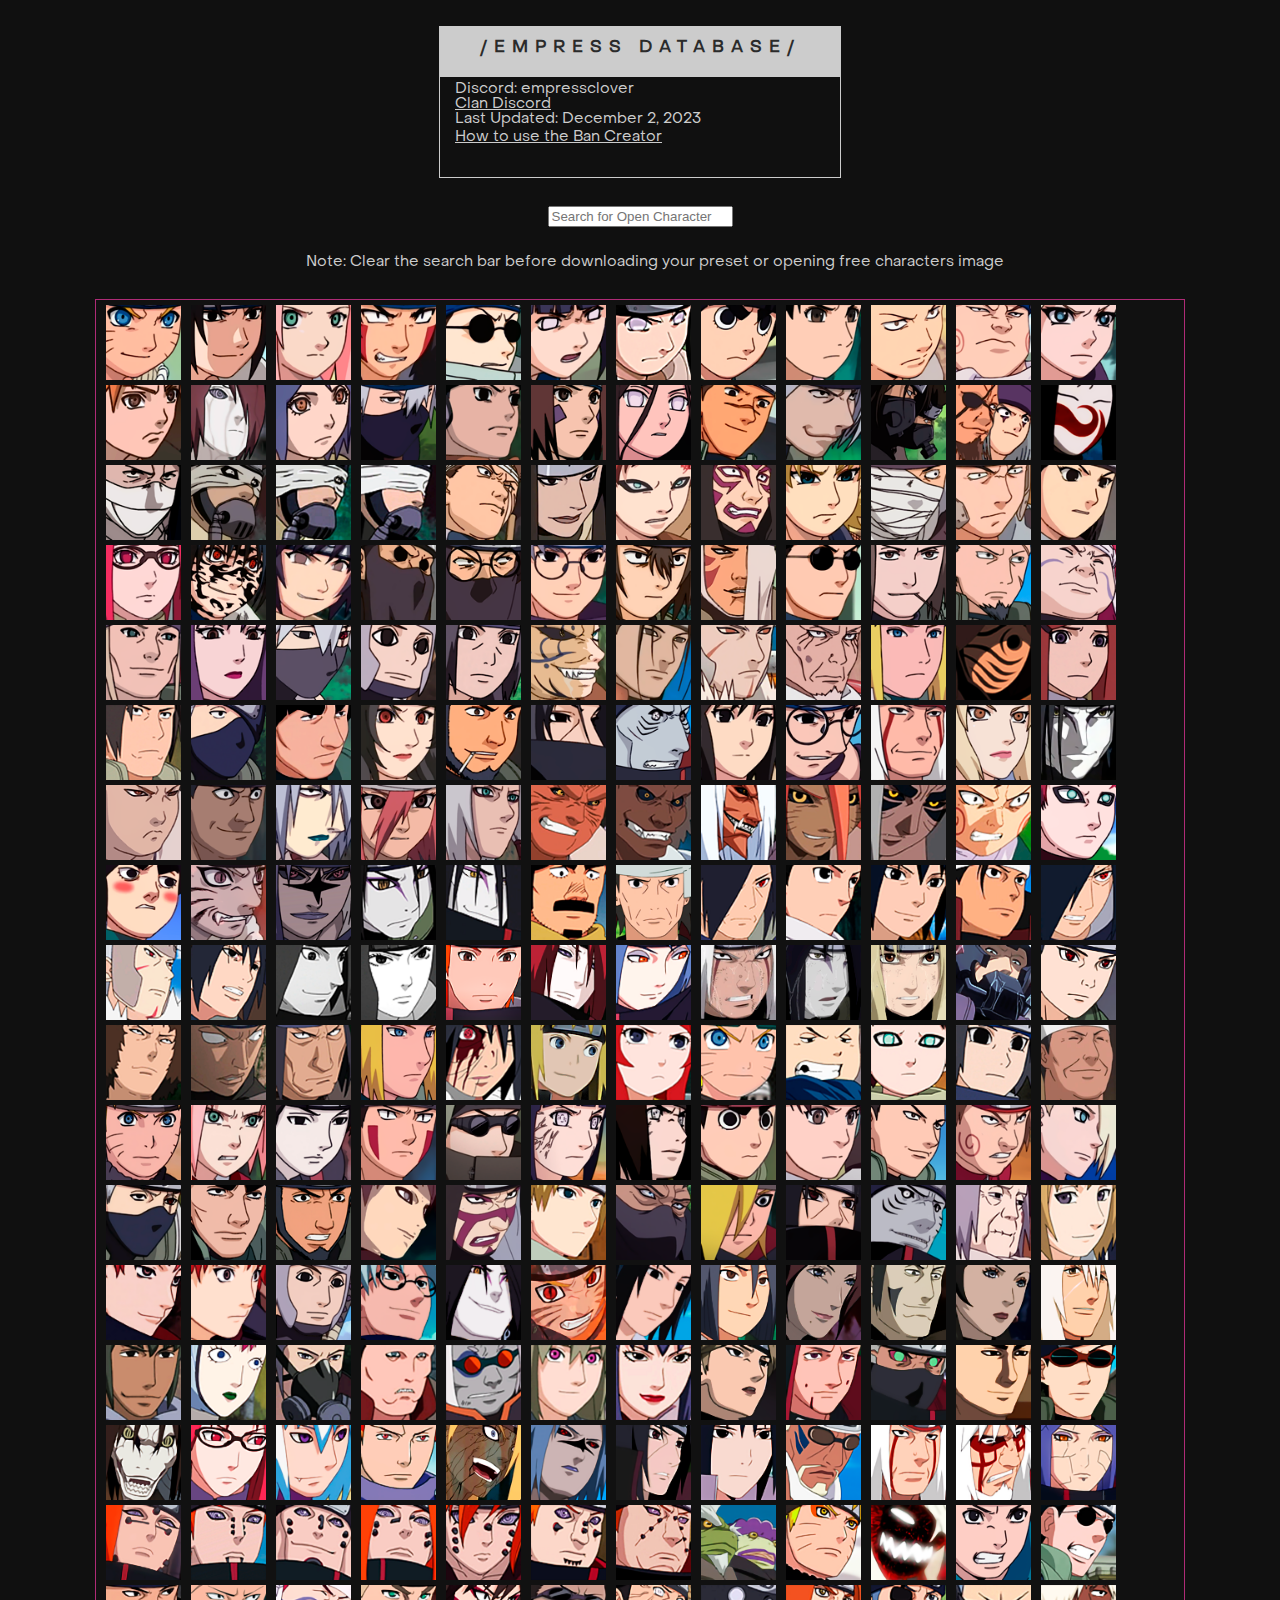
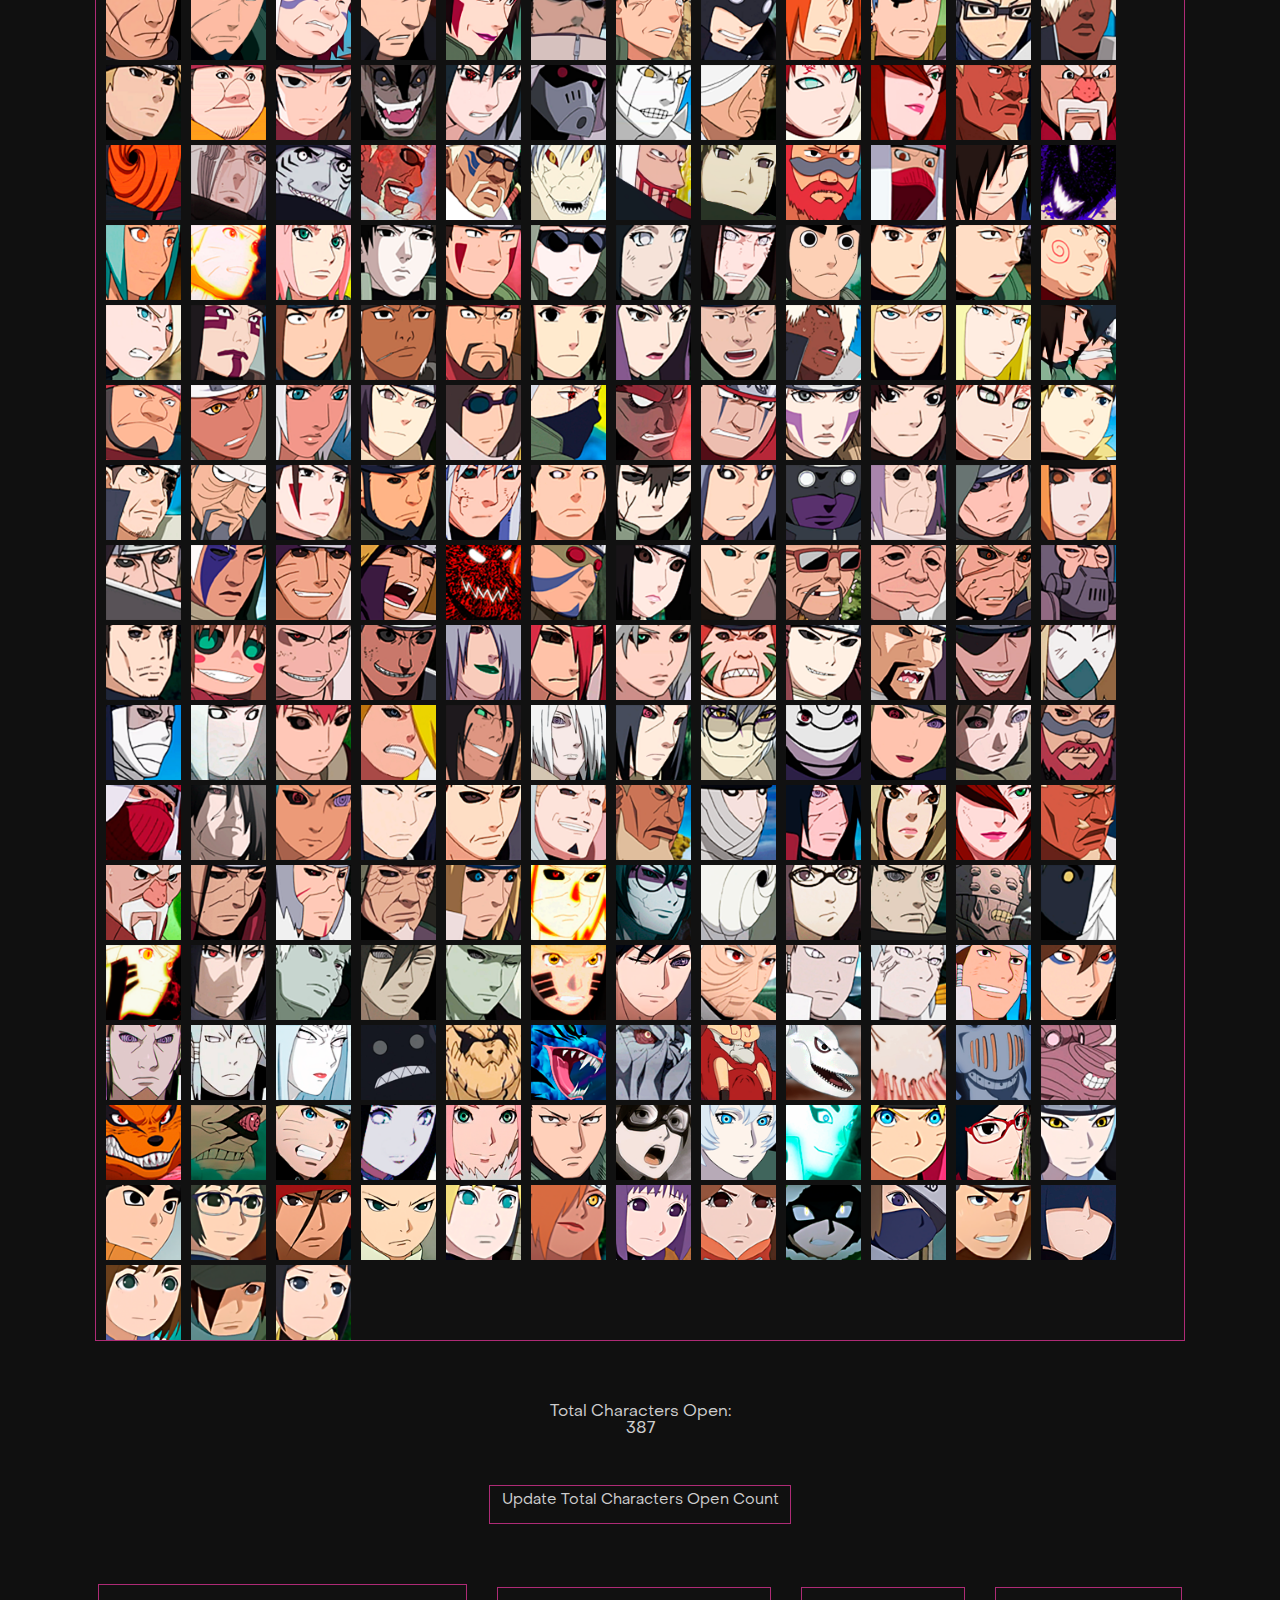
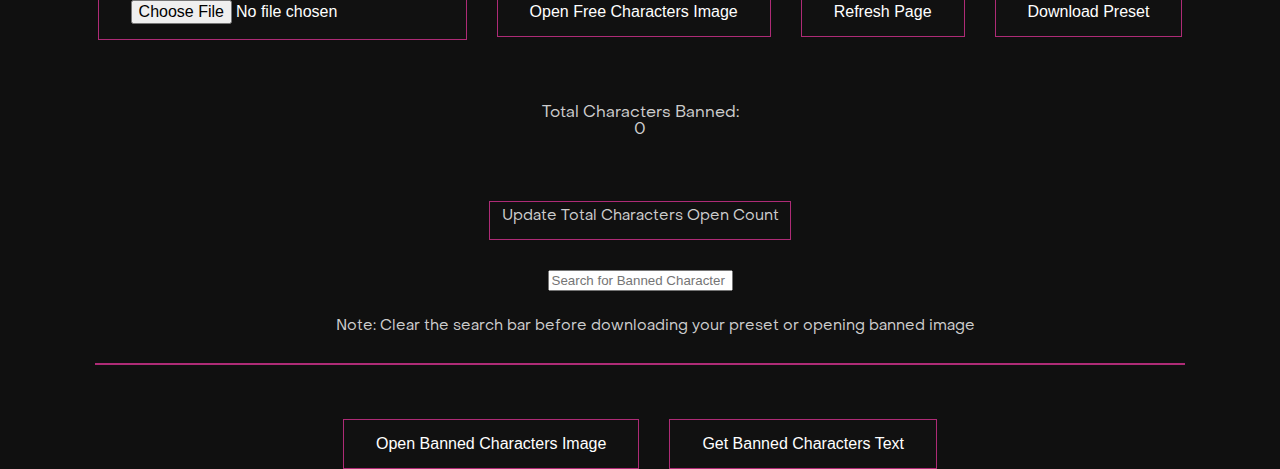
==== commit 2831592f: "updated index" ====
--- a/index.html
+++ b/index.html
@@ -1,5 +1,5 @@
 <html><head>
-        <title> Ban Creator By Clover#1315</title>
+        <title>NA Ban Creator</title>
         <script src="js/jquery.min.js"></script>
         <script src="js/2e92cc0e.js"></script>
         <script src="js/html2canvas.min.js"></script>
@@ -1484,6 +1484,34 @@
                                     <div class="blur"></div>
                                     <div class="caption-text">
                                         <p>Kigiri</p><p class="comma">,</p><p></p>
+                                    </div>
+                                </div>
+                            </li><li class="dropzone" id="385" draggable="true"><img src="images/Gozu.png">
+                                <div class="caption">
+                                    <div class="blur"></div>
+                                    <div class="caption-text">
+                                        <p>Gozu</p><p class="comma">,</p><p></p>
+                                    </div>
+                                </div>
+                            </li><li class="dropzone" id="386" draggable="true"><img src="images/Kihou.png">
+                                <div class="caption">
+                                    <div class="blur"></div>
+                                    <div class="caption-text">
+                                        <p>Kihou</p><p class="comma">,</p><p></p>
+                                    </div>
+                                </div>
+                            </li><li class="dropzone" id="387" draggable="true"><img src="images/Yukimaru.png">
+                                <div class="caption">
+                                    <div class="blur"></div>
+                                    <div class="caption-text">
+                                        <p>Yukimaru</p><p class="comma">,</p><p></p>
+                                    </div>
+                                </div>
+                            </li><li class="dropzone" id="388" draggable="true"><img src="images/Guren.png">
+                                <div class="caption">
+                                    <div class="blur"></div>
+                                    <div class="caption-text">
+                                        <p>Guren</p><p class="comma">,</p><p></p>
                                     </div>
                                 </div>
                             </li><li class="dropzone" id="116" draggable="true"><img src="images/116.png">
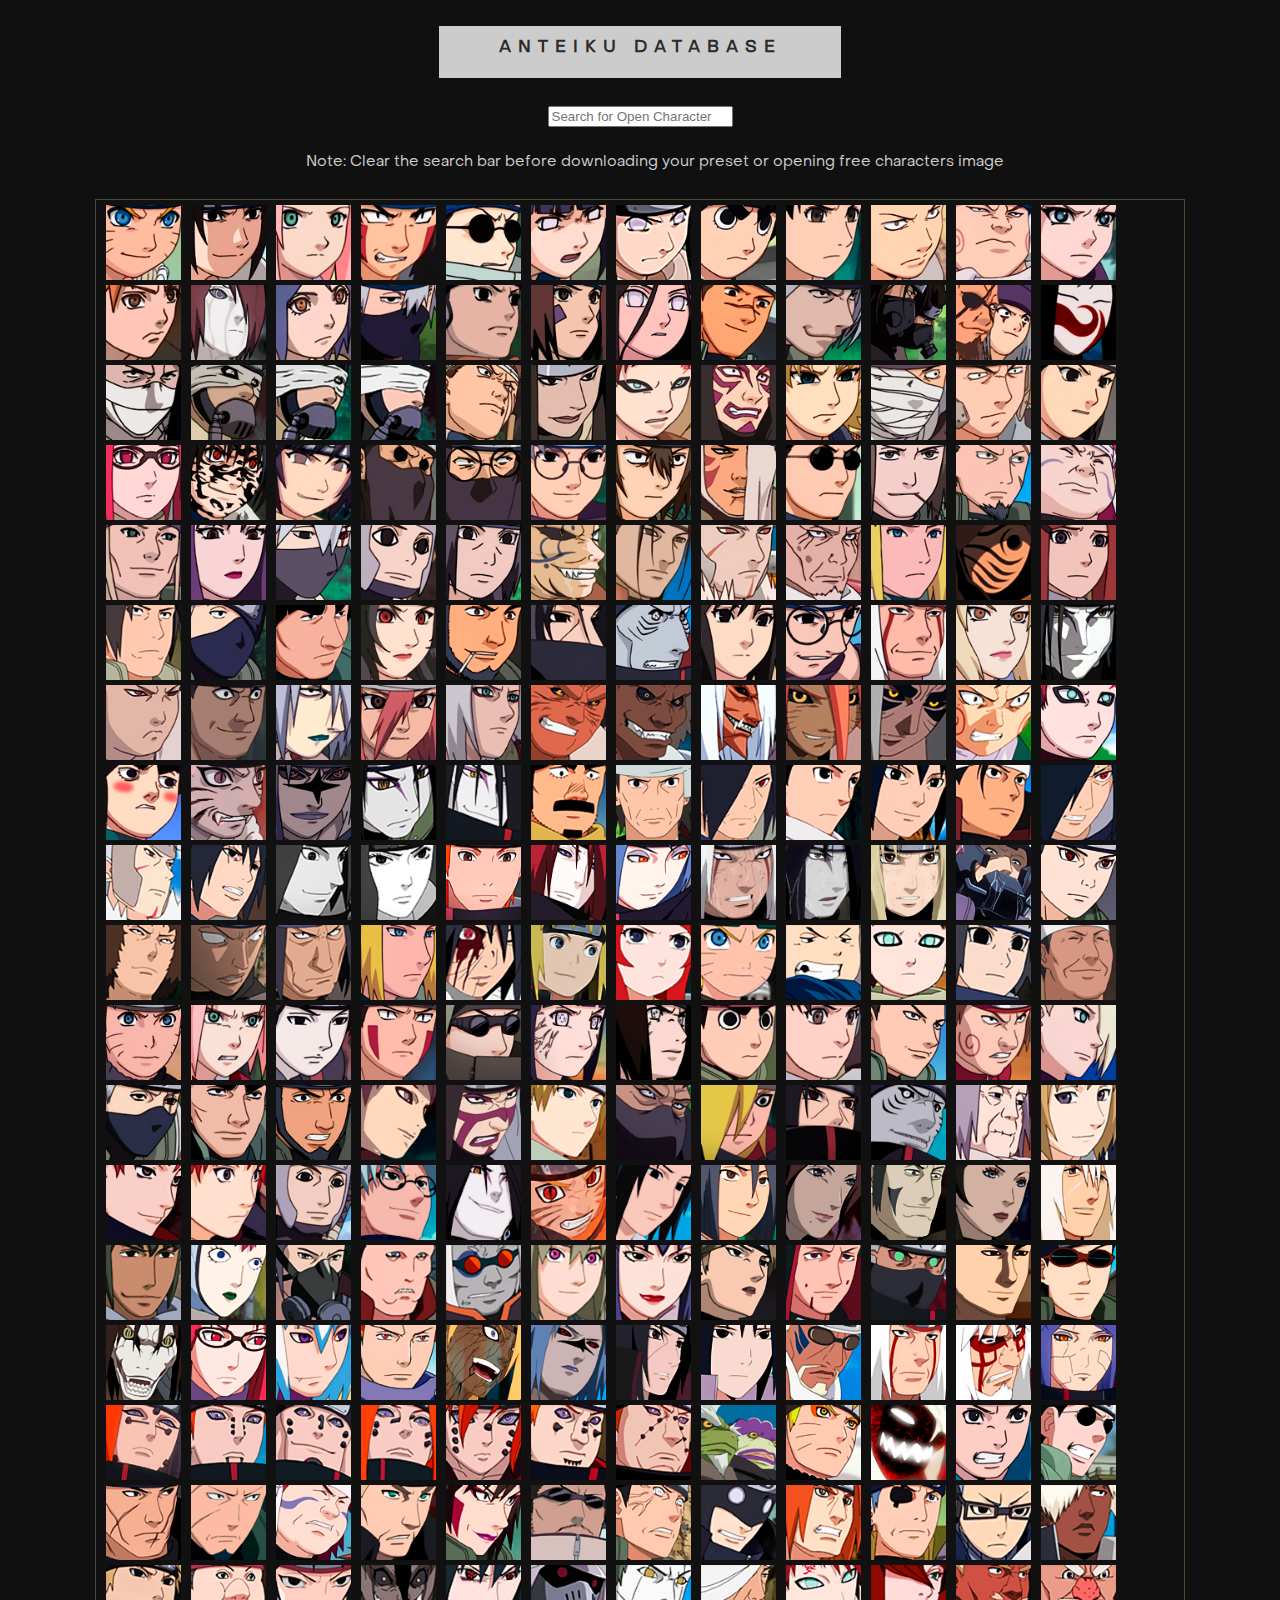
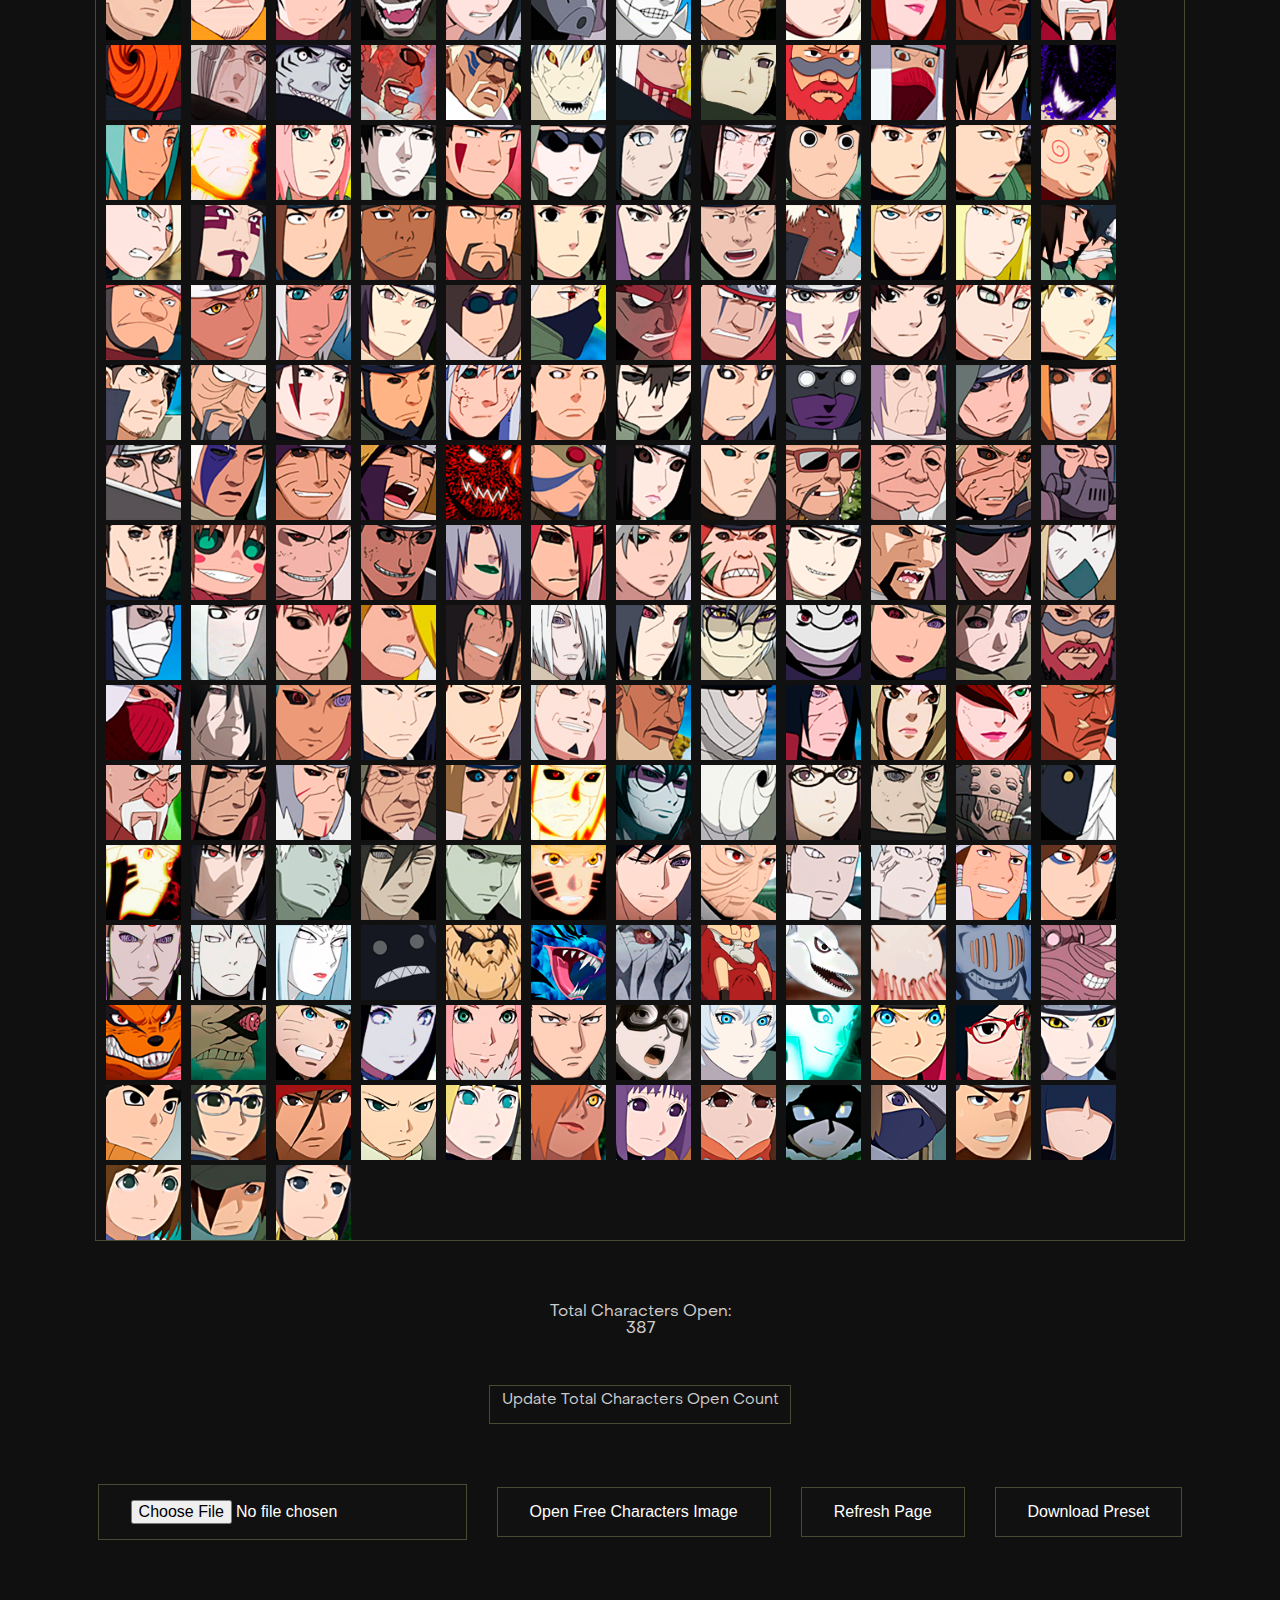
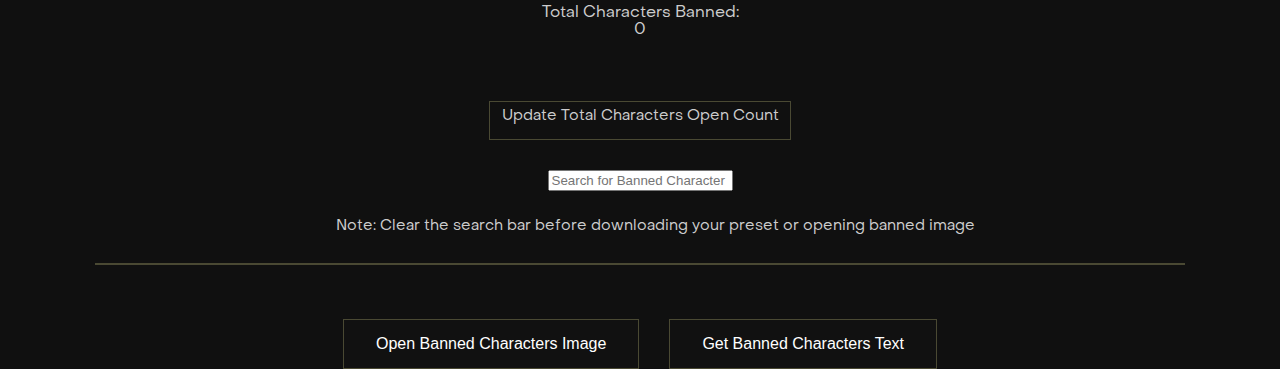
==== commit c3fb2c15: "Header Update" ====
--- a/index.html
+++ b/index.html
@@ -1,37 +1,18 @@
 <html><head>
-        <title>NA Ban Creator</title>
+        <title>Zaddy Ban Creator</title>
         <script src="js/jquery.min.js"></script>
         <script src="js/2e92cc0e.js"></script>
         <script src="js/html2canvas.min.js"></script>
-         <script>
-
-         </script>
         <link rel="stylesheet" href="css/banlist.css">
         </head><body>
 
-            <div class="item">
-            <img src="" class="render">
-            </div>
-            <div class="item">
-            <img src="" class="render2">
-            </div>
-
             <div id="superroot"> 
 
 
                 <div class="infopanel">
                     <div class="border">
-                        <h1> /Empress Database/</h1>
+                        <h1>Anteiku Database</h1>
                     </div>
-
-                    <p class="info">Discord: empressclover<br>
-<a href="https://discord.gg/EBFcE7qb2f">Clan Discord</a> <br> 
-                        Last Updated: December 2, 2023
-                        <br><br>
-                        </p><p class="info3 ">
-                            <a href="tutorial.html" target="_blank">How to use the Ban Creator</a><br><br>
-                     </p>
-
                 </div>
                 <br><br>
 
--- a/css/banlist.css
+++ b/css/banlist.css
@@ -63,7 +63,7 @@
   .infopanel {
     border: 1px solid #cccccc;
     width: 400px;
-    height: 150px;
+    height: 50px;
     flex-grow: 0;
     flex-shrink: 1;
     flex-basis: auto;
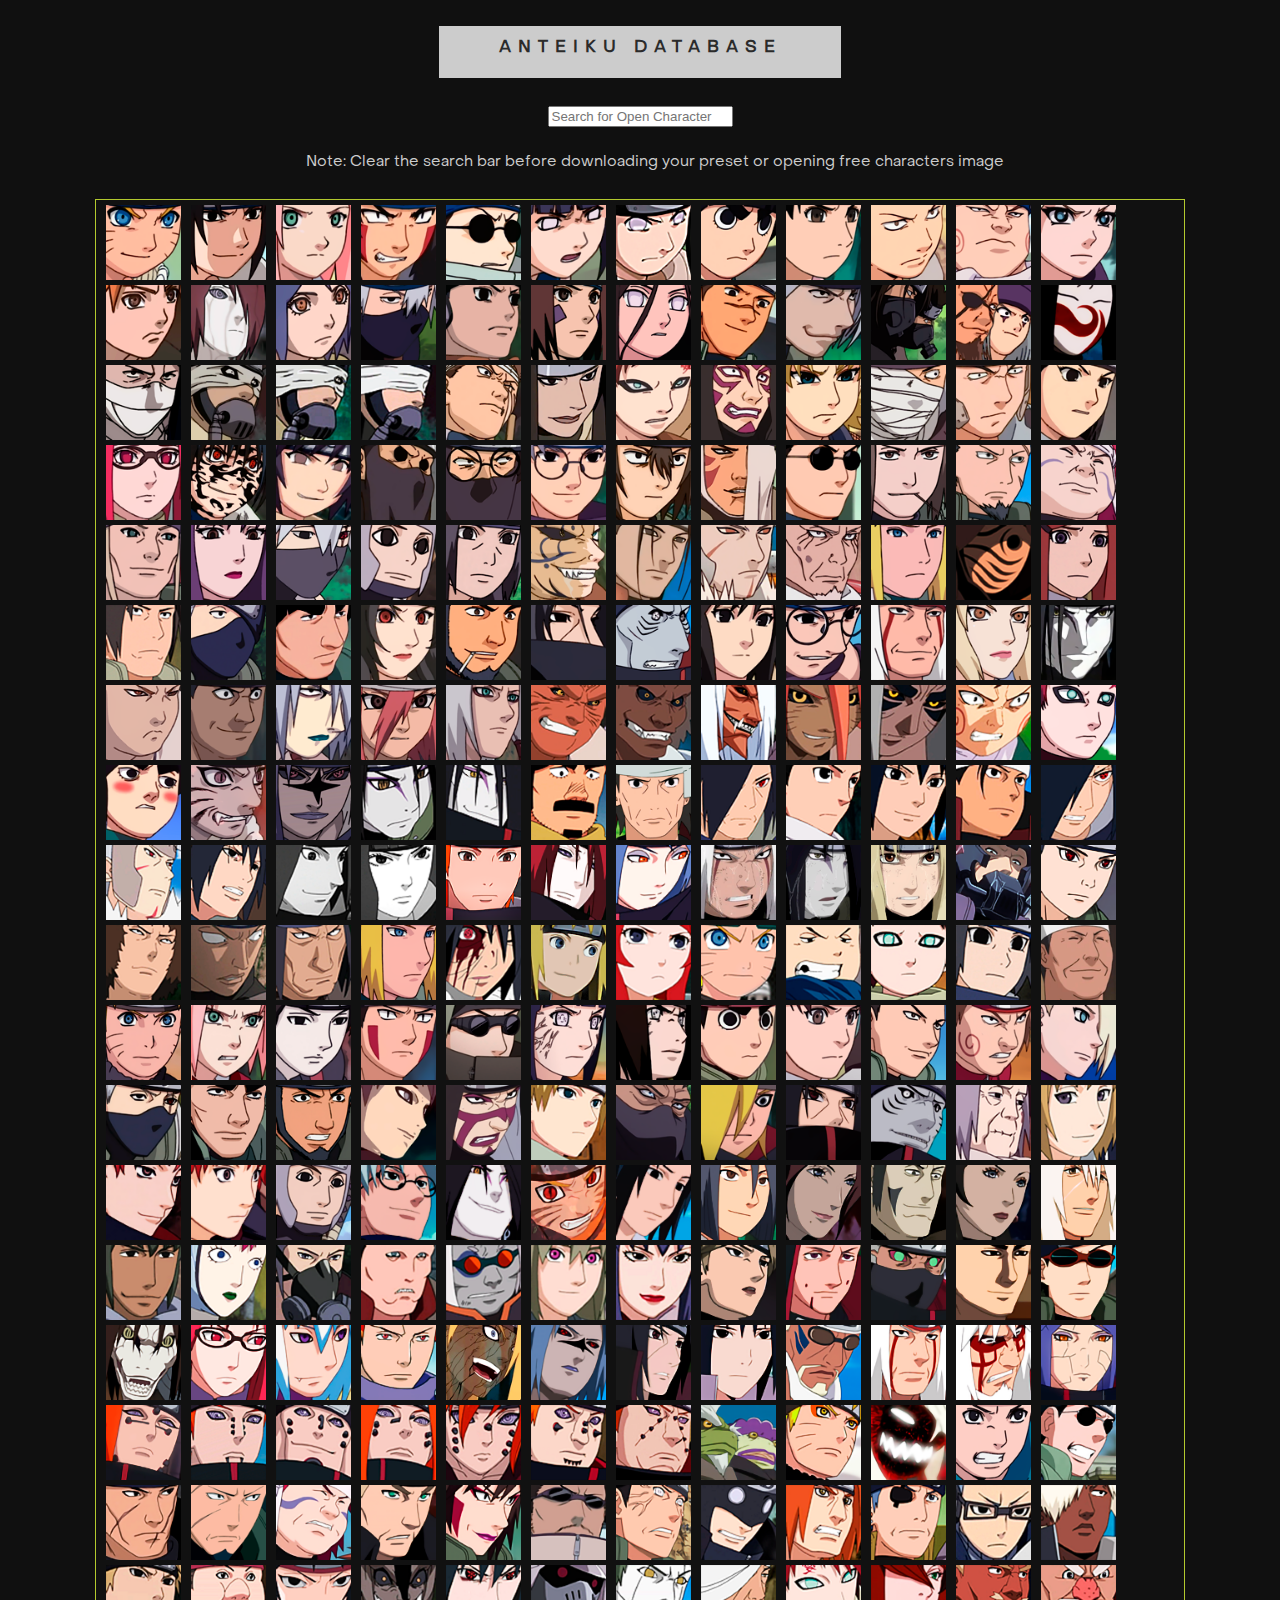
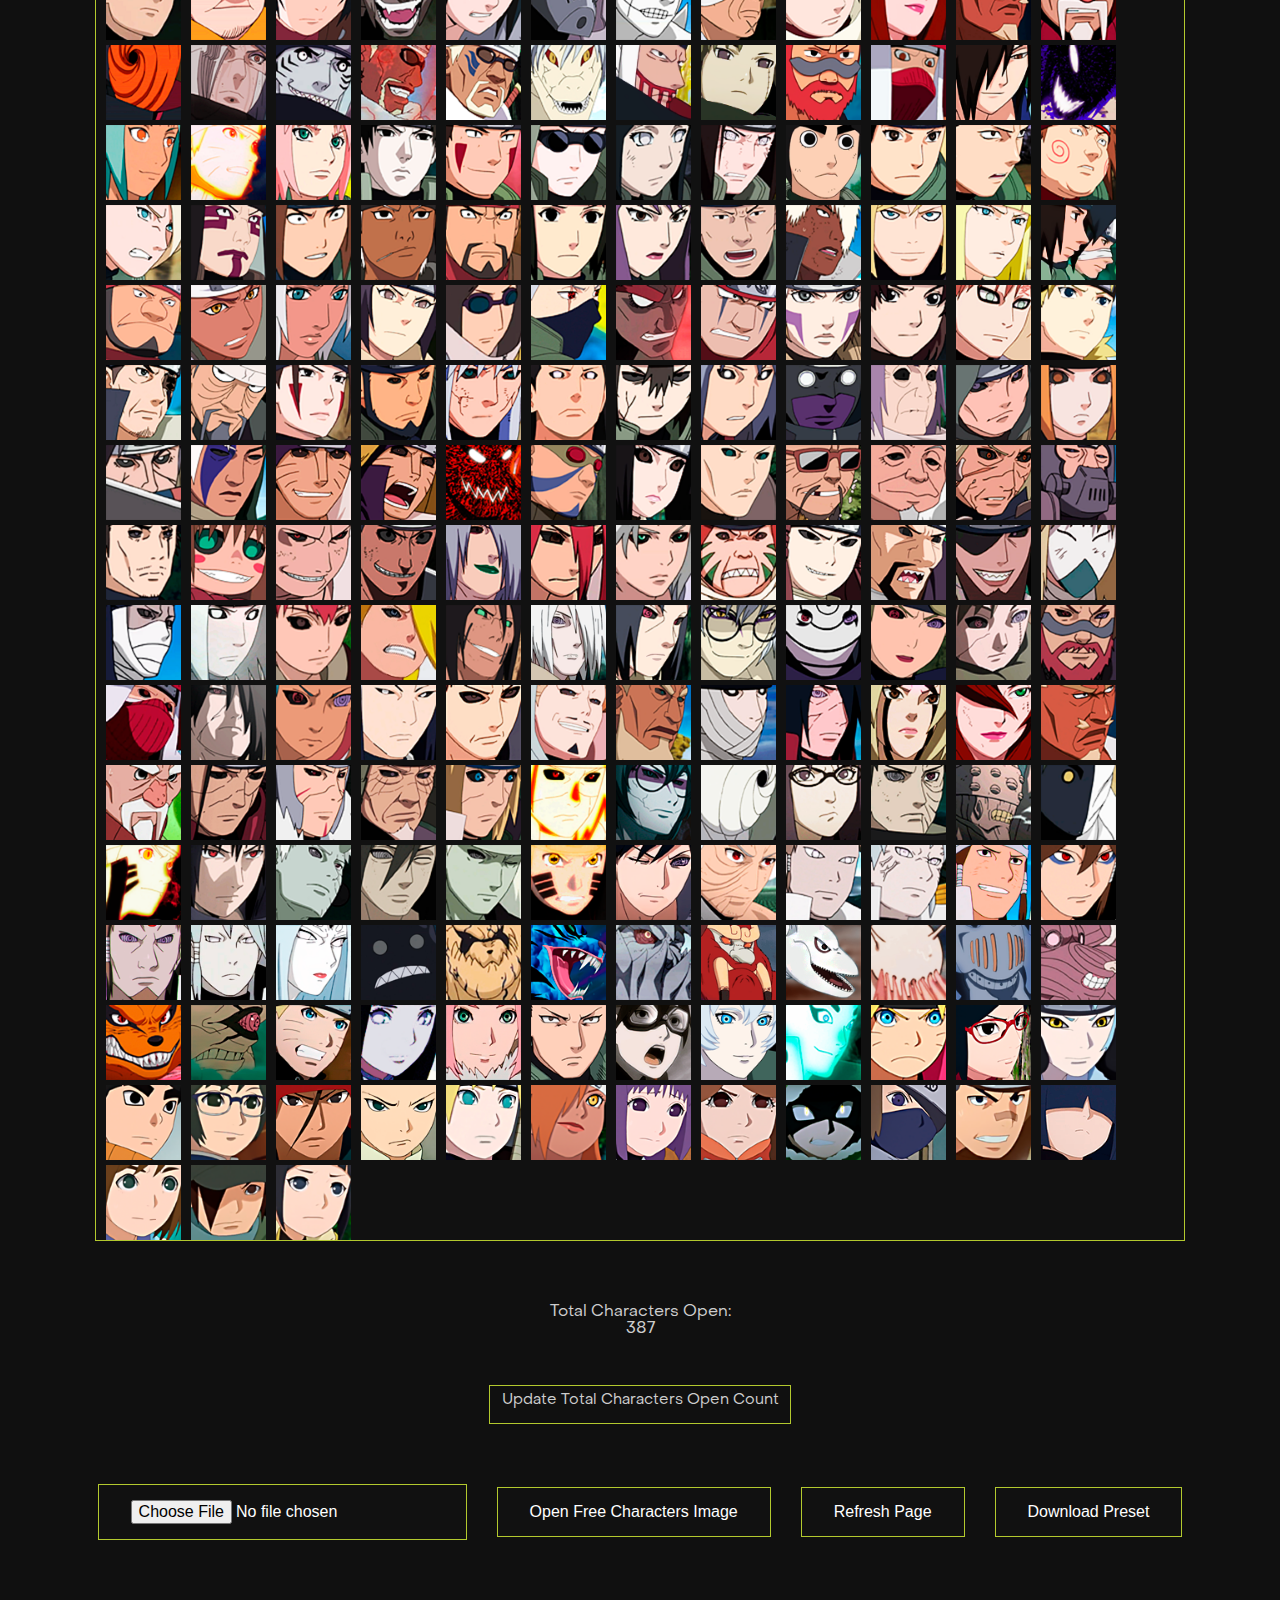
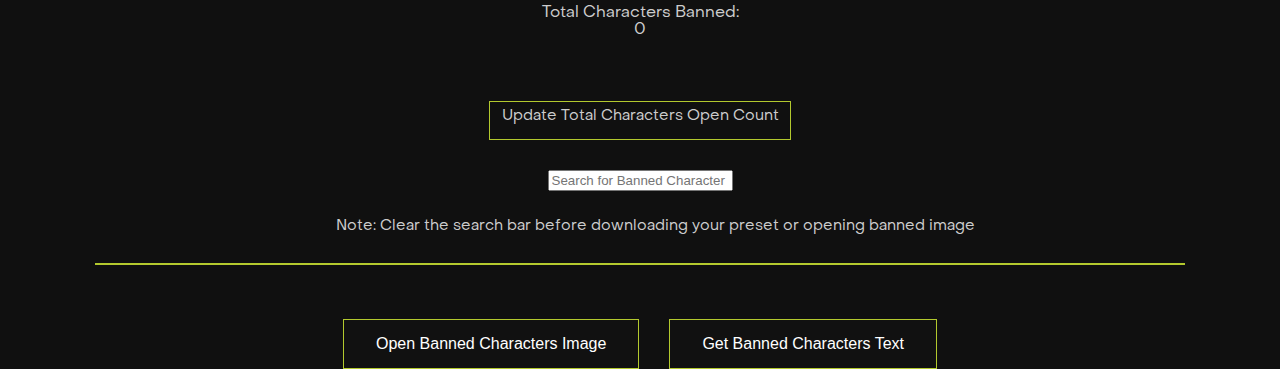
==== commit 40e0a0f9: "Header updates" ====
--- a/index.html
+++ b/index.html
@@ -10,9 +10,7 @@
 
 
                 <div class="infopanel">
-                    <div class="border">
-                        <h1>Anteiku Database</h1>
-                    </div>
+                    <h1>Anteiku Database</h1>
                 </div>
                 <br><br>
 
--- a/css/banlist.css
+++ b/css/banlist.css
@@ -62,6 +62,7 @@
 
   .infopanel {
     border: 1px solid #cccccc;
+    background-color: #cccccc;
     width: 400px;
     height: 50px;
     flex-grow: 0;
@@ -72,14 +73,6 @@
     margin-bottom: 10PX;
     top:2vh;
     position: relative;
-}
-
-.border {
-    position: absolute;
-    height: 50px;
-    width: 400px;
-    background-color: #cccccc;
-
 }
 
 h1 {
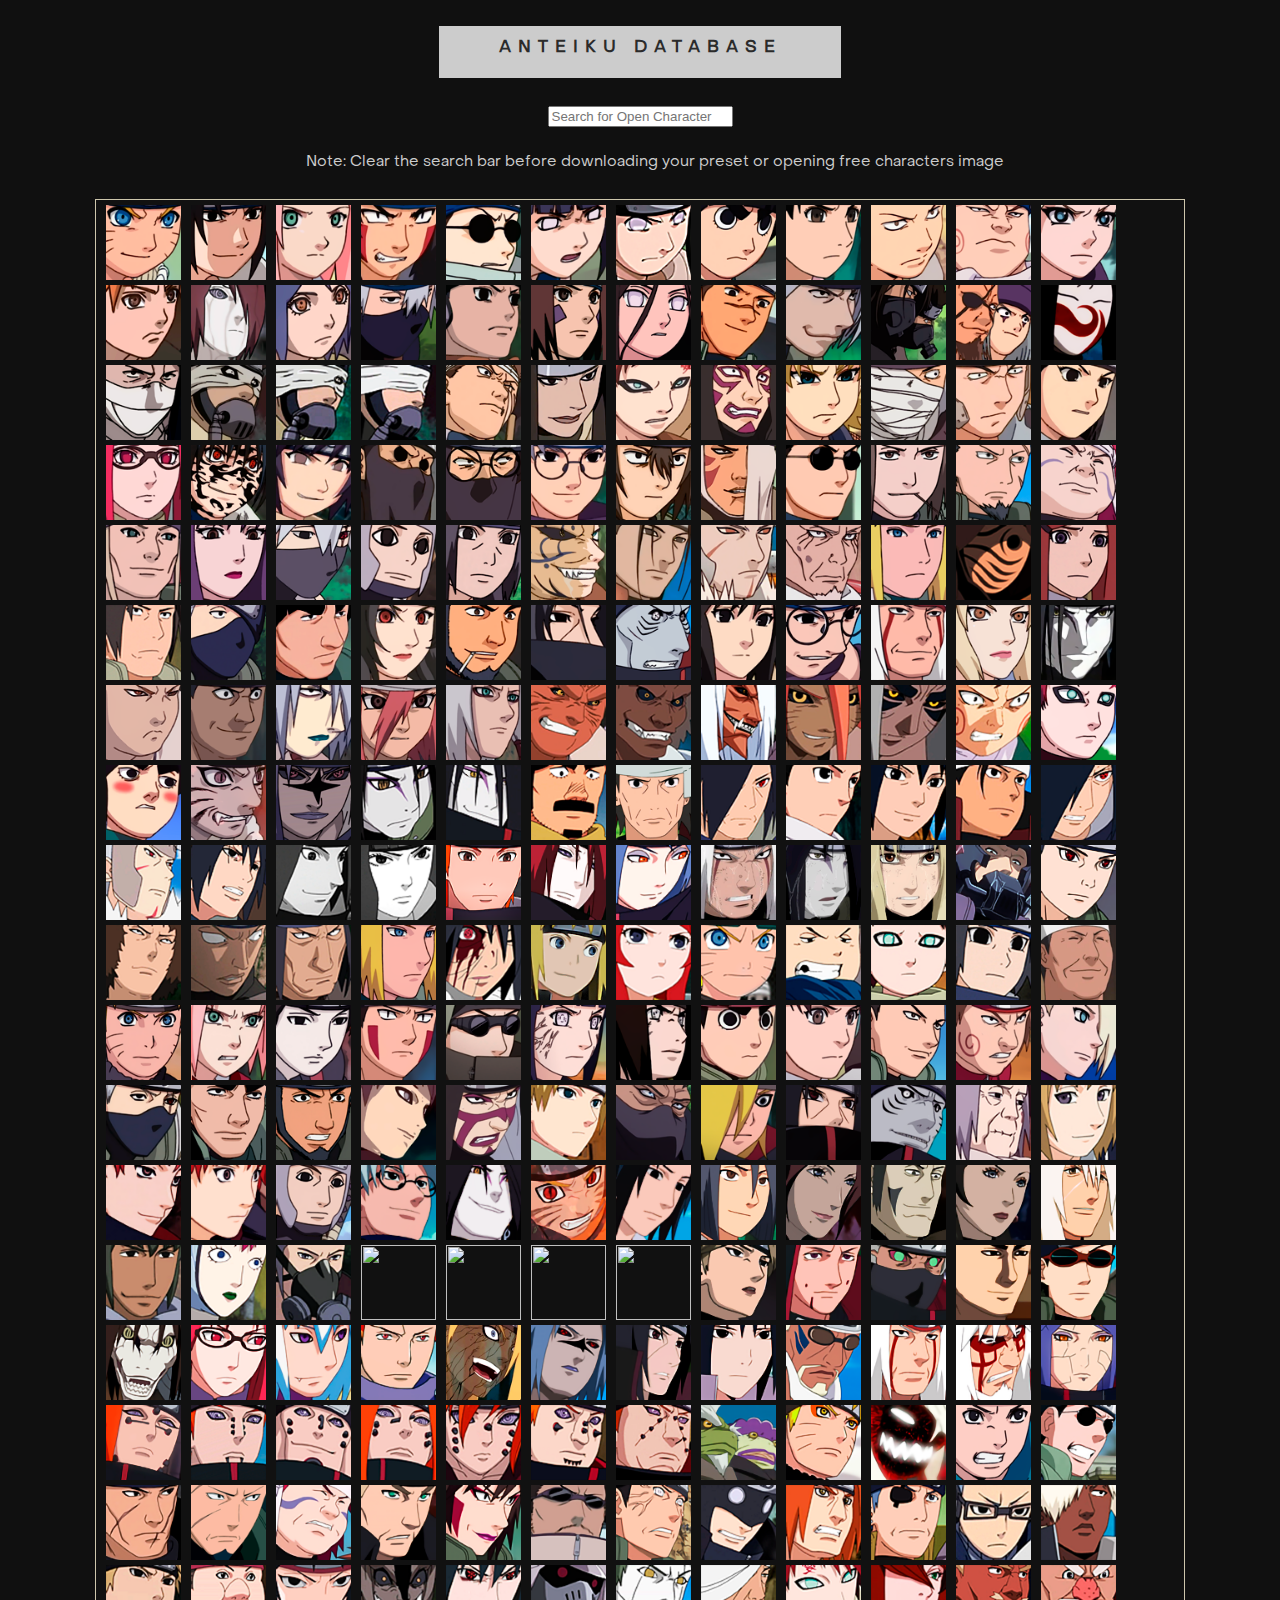
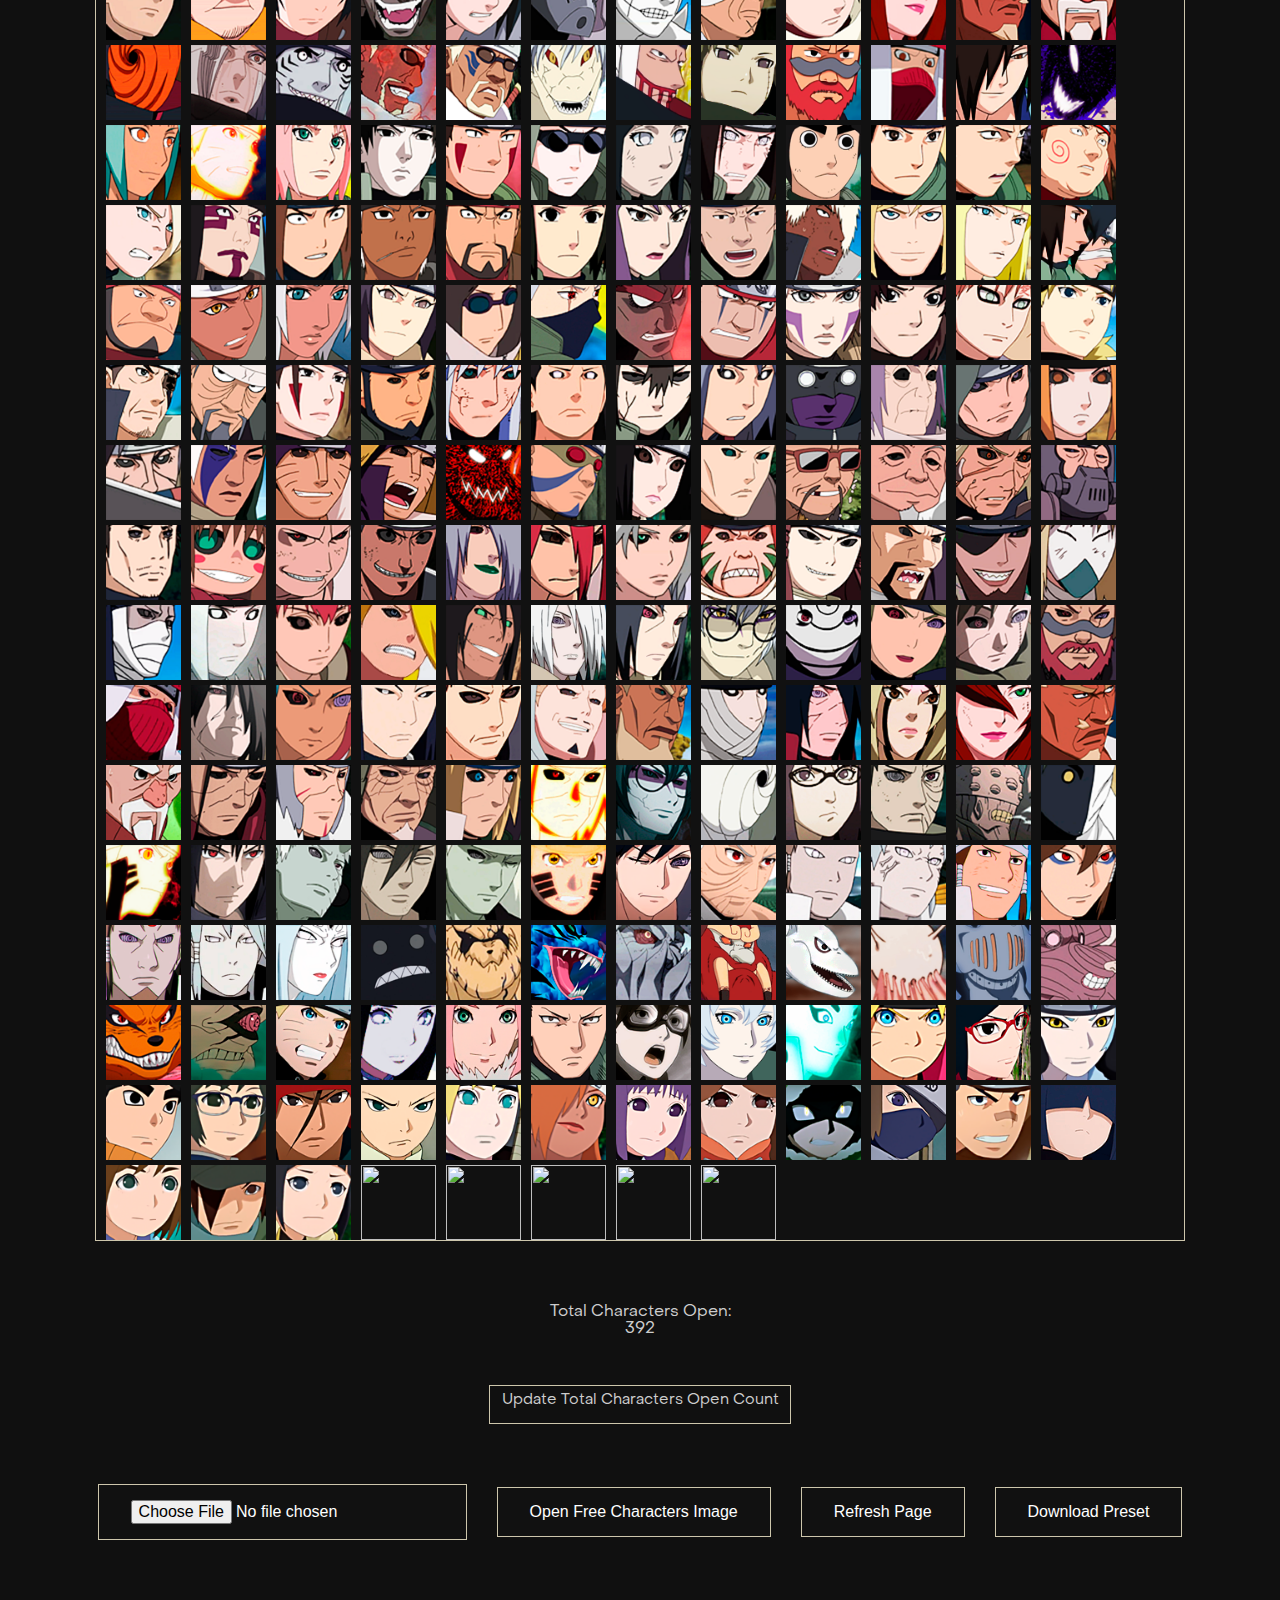
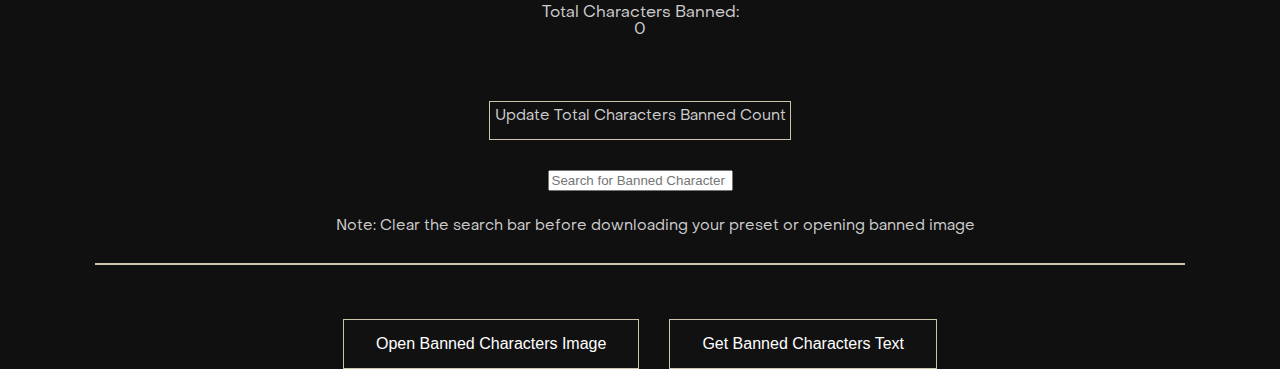
==== commit daf246c8: "2024/12/13 update added" ====
--- a/index.html
+++ b/index.html
@@ -1,4036 +1,3379 @@
-<html><head>
-        <title>Zaddy Ban Creator</title>
-        <script src="js/jquery.min.js"></script>
-        <script src="js/2e92cc0e.js"></script>
-        <script src="js/html2canvas.min.js"></script>
-        <link rel="stylesheet" href="css/banlist.css">
-        </head><body>
-
-            <div id="superroot"> 
-
-
-                <div class="infopanel">
-                    <h1>Anteiku Database</h1>
-                </div>
-                <br><br>
-
-                <input class="searchint" type="text" placeholder="Search for Open Character">
-                <p class="info3">Note: Clear the search bar before downloading your preset or opening free characters image</p>
-
-
-
-                <div id="root" class="root2">
-
-                    
-                    <div class="characters">
-                        <ul class="caption-style-1" id="characters10">
-
-
-                            <li class="dropzone" id="1" draggable="true"><img src="images/01.png">
-                                <div class="caption">
-                                    <div class="blur"></div>
-                                    <div class="caption-text">
-                                        <p>Uzumaki Naruto</p><p class="comma">,</p><p></p>
-                                    </div>
-                                </div>
-                            </li>
-
-
-
-
-                            <li class="dropzone" id="2" draggable="true"><img src="images/02.png">
-                                <div class="caption">
-                                    <div class="blur"></div>
-                                    <div class="caption-text">
-                                        <p>Uchiha Sasuke</p><p class="comma">,</p><p></p>
-                                    </div>
-                                </div>
-                            </li>
-
-
-                            <li class="dropzone" id="3" draggable="true"><img src="images/03.png">
-                                <div class="caption">
-                                    <div class="blur"></div>
-                                    <div class="caption-text">
-                                        <p>Haruno Sakura</p><p class="comma">,</p><p></p>
-                                    </div>
-                                </div>
-                            </li>
-
-
-                            <li class="dropzone" id="4" draggable="true"><img src="images/04.png">
-                                <div class="caption">
-                                    <div class="blur"></div>
-                                    <div class="caption-text">
-                                        <p>Inuzuka Kiba</p><p class="comma">,</p><p></p>
-                                    </div>
-                                </div>
-                            </li>
-
-
-                            <li class="dropzone" id="5" draggable="true"><img src="images/05.png">
-                                <div class="caption">
-                                    <div class="blur"></div>
-                                    <div class="caption-text">
-                                        <p>Aburame Shino</p><p class="comma">,</p><p></p>
-                                    </div>
-                                </div>
-                            </li>
-
-
-                            <li class="dropzone" id="6" draggable="true"><img src="images/06.png">
-                                <div class="caption">
-                                    <div class="blur"></div>
-                                    <div class="caption-text">
-                                        <p>Hyuga Hinata</p><p class="comma">,</p><p></p>
-                                    </div>
-                                </div>
-                            </li>
-
-
-                            <li class="dropzone" id="7" draggable="true"><img src="images/07.png">
-                                <div class="caption">
-                                    <div class="blur"></div>
-                                    <div class="caption-text">
-                                        <p>Hyuga Neji</p><p class="comma">,</p><p></p>
-                                    </div>
-                                </div>
-                            </li>
-
-
-                            <li class="dropzone" id="8" draggable="true"><img src="images/08.png">
-                                <div class="caption">
-                                    <div class="blur"></div>
-                                    <div class="caption-text">
-                                        <p>Rock Lee</p><p class="comma">,</p><p></p>
-                                    </div>
-                                </div>
-                            </li>
-
-
-                            <li class="dropzone" id="9" draggable="true"><img src="images/09.png">
-                                <div class="caption">
-                                    <div class="blur"></div>
-                                    <div class="caption-text">
-                                        <p>Tenten</p><p class="comma">,</p><p></p>
-                                    </div>
-                                </div>
-                            </li>
-
-
-                            <li class="dropzone" id="10" draggable="true"><img src="images/10.png">
-                                <div class="caption">
-                                    <div class="blur"></div>
-                                    <div class="caption-text">
-                                        <p>Nara Shikamaru</p><p class="comma">,</p><p></p>
-                                    </div>
-                                </div>
-                            </li>
-
-
-                            <li class="dropzone" id="11" draggable="true"><img src="images/11.png">
-                                <div class="caption">
-                                    <div class="blur"></div>
-                                    <div class="caption-text">
-                                        <p>Akimichi Chouji</p><p class="comma">,</p><p></p>
-                                    </div>
-                                </div>
-                            </li>
-
-
-                            <li class="dropzone" id="12" draggable="true"><img src="images/12.png">
-                                <div class="caption">
-                                    <div class="blur"></div>
-                                    <div class="caption-text">
-                                        <p>Yamanaka Ino</p><p class="comma">,</p><p></p>
-                                    </div>
-                                </div>
-                            </li>
-
-
-                            <li class="dropzone" id="34" draggable="true"><img src="images/34.png">
-                                <div class="caption">
-                                    <div class="blur"></div>
-                                    <div class="caption-text">
-                                        <p>Young Yahiko</p><p class="comma">,</p><p></p>
-                                    </div>
-                                </div>
-                            </li><li class="dropzone" id="35" draggable="true"><img src="images/35.png">
-                                <div class="caption">
-                                    <div class="blur"></div>
-                                    <div class="caption-text">
-                                        <p>Young Nagato</p><p class="comma">,</p><p></p>
-                                    </div>
-                                </div>
-                            </li><li class="dropzone" id="36" draggable="true"><img src="images/36.png">
-                                <div class="caption">
-                                    <div class="blur"></div>
-                                    <div class="caption-text">
-                                        <p>Young Konan</p><p class="comma">,</p><p></p>
-                                    </div>
-                                </div>
-                            </li><li class="dropzone" id="25" draggable="true"><img src="images/25.png">
-                                <div class="caption">
-                                    <div class="blur"></div>
-                                    <div class="caption-text">
-                                        <p>Young Kakashi</p><p class="comma">,</p><p></p>
-                                    </div>
-                                </div>
-                            </li><li class="dropzone" id="26" draggable="true"><img src="images/26.png">
-                                <div class="caption">
-                                    <div class="blur"></div>
-                                    <div class="caption-text">
-                                        <p>Young Obito</p><p class="comma">,</p><p></p>
-                                    </div>
-                                </div>
-                            </li><li class="dropzone" id="27" draggable="true"><img src="images/27.png">
-                                <div class="caption">
-                                    <div class="blur"></div>
-                                    <div class="caption-text">
-                                        <p>Nohara Rin</p><p class="comma">,</p><p></p>
-                                    </div>
-                                </div>
-                            </li><li class="dropzone" id="31" draggable="true"><img src="images/31.png">
-                                <div class="caption">
-                                    <div class="blur"></div>
-                                    <div class="caption-text">
-                                        <p>Hyuga Hanabi</p><p class="comma">,</p><p></p>
-                                    </div>
-                                </div>
-                            </li><li class="dropzone" id="19" draggable="true"><img src="images/19.png">
-                                <div class="caption">
-                                    <div class="blur"></div>
-                                    <div class="caption-text">
-                                        <p>Umino Iruka</p><p class="comma">,</p><p></p>
-                                    </div>
-                                </div>
-                            </li><li class="dropzone" id="20" draggable="true"><img src="images/20.png">
-                                <div class="caption">
-                                    <div class="blur"></div>
-                                    <div class="caption-text">
-                                        <p>Mizuki</p><p class="comma">,</p><p></p>
-                                    </div>
-                                </div>
-                            </li><li class="dropzone" id="21" draggable="true"><img src="images/21.png">
-                                <div class="caption">
-                                    <div class="blur"></div>
-                                    <div class="caption-text">
-                                        <p>Demon Brothers</p><p class="comma">,</p><p></p>
-                                    </div>
-                                </div>
-                            </li><li class="dropzone" id="22" draggable="true"><img src="images/22.png">
-                                <div class="caption">
-                                    <div class="blur"></div>
-                                    <div class="caption-text">
-                                        <p>Waraji &amp; Zori</p><p class="comma">,</p><p></p>
-                                    </div>
-                                </div>
-                            </li><li class="dropzone" id="23" draggable="true"><img src="images/23.png">
-                                <div class="caption">
-                                    <div class="blur"></div>
-                                    <div class="caption-text">
-                                        <p>Yuki Haku</p><p class="comma">,</p><p></p>
-                                    </div>
-                                </div>
-                            </li><li class="dropzone" id="24" draggable="true"><img src="images/24.png">
-                                <div class="caption">
-                                    <div class="blur"></div>
-                                    <div class="caption-text">
-                                        <p>Momochi Zabuza</p><p class="comma">,</p><p></p>
-                                    </div>
-                                </div>
-                            </li><li class="dropzone" id="28" draggable="true"><img src="images/28.png">
-                                <div class="caption">
-                                    <div class="blur"></div>
-                                    <div class="caption-text">
-                                        <p>Oboro</p><p class="comma">,</p><p></p>
-                                    </div>
-                                </div>
-                            </li><li class="dropzone" id="304" draggable="true"><img src="images/304.png">
-                                <div class="caption">
-                                    <div class="blur"></div>
-                                    <div class="caption-text">
-                                        <p>Mubi</p><p class="comma">,</p><p></p>
-                                    </div>
-                                </div>
-                            </li><li class="dropzone" id="305" draggable="true"><img src="images/305.png">
-                                <div class="caption">
-                                    <div class="blur"></div>
-                                    <div class="caption-text">
-                                        <p>Kagari</p><p class="comma">,</p><p></p>
-                                    </div>
-                                </div>
-                            </li><li class="dropzone" id="29" draggable="true"><img src="images/29.png">
-                                <div class="caption">
-                                    <div class="blur"></div>
-                                    <div class="caption-text">
-                                        <p>Shigure</p><p class="comma">,</p><p></p>
-                                    </div>
-                                </div>
-                            </li><li class="dropzone" id="40" draggable="true"><img src="images/40.png">
-                                <div class="caption">
-                                    <div class="blur"></div>
-                                    <div class="caption-text">
-                                        <p>Shiore</p><p class="comma">,</p><p></p>
-                                    </div>
-                                </div>
-                            </li><li class="dropzone" id="13" draggable="true"><img src="images/13.png">
-                                <div class="caption">
-                                    <div class="blur"></div>
-                                    <div class="caption-text">
-                                        <p>Gaara</p><p class="comma">,</p><p></p>
-                                    </div>
-                                </div>
-                            </li>
-
-
-                            <li class="dropzone" id="14" draggable="true"><img src="images/14.png">
-                                <div class="caption">
-                                    <div class="blur"></div>
-                                    <div class="caption-text">
-                                        <p>Kankuro</p><p class="comma">,</p><p></p>
-                                    </div>
-                                </div>
-                            </li>
-
-
-                            <li class="dropzone" id="15" draggable="true"><img src="images/15.png">
-                                <div class="caption">
-                                    <div class="blur"></div>
-                                    <div class="caption-text">
-                                        <p>Temari</p><p class="comma">,</p><p></p>
-                                    </div>
-                                </div>
-                            </li>
-
-
-                            <li class="dropzone" id="16" draggable="true"><img src="images/16.png">
-                                <div class="caption">
-                                    <div class="blur"></div>
-                                    <div class="caption-text">
-                                        <p>Kinuta Dosu</p><p class="comma">,</p><p></p>
-                                    </div>
-                                </div>
-                            </li>
-
-
-                            <li class="dropzone" id="17" draggable="true"><img src="images/17.png">
-                                <div class="caption">
-                                    <div class="blur"></div>
-                                    <div class="caption-text">
-                                        <p>Abumi Zaku</p><p class="comma">,</p><p></p>
-                                    </div>
-                                </div>
-                            </li>
-
-
-                            <li class="dropzone" id="18" draggable="true"><img src="images/18.png">
-                                <div class="caption">
-                                    <div class="blur"></div>
-                                    <div class="caption-text">
-                                        <p>Tsuchi Kin</p><p class="comma">,</p><p></p>
-                                    </div>
-                                </div>
-                            </li>
-
-
-                            
-
-
-                            
-
-
-                            
-
-
-                            
-
-
-                            
-
-
-                            
-
-
-                            
-
-
-                            
-
-
-                            
-
-
-                            
-
-
-                            
-
-
-                            <li class="dropzone" id="51" draggable="true"><img src="images/51.png">
-                                <div class="caption">
-                                    <div class="blur"></div>
-                                    <div class="caption-text">
-                                        <p>Young Karin</p><p class="comma">,</p><p></p>
-                                    </div>
-                                </div>
-                            </li><li class="dropzone" id="41" draggable="true"><img src="images/41.png">
-                                <div class="caption">
-                                    <div class="blur"></div>
-                                    <div class="caption-text">
-                                        <p>First Stage Cursed Seal Sasuke</p><p class="comma">,</p><p></p>
-                                    </div>
-                                </div>
-                            </li><li class="dropzone" id="39" draggable="true"><img src="images/39.png">
-                                <div class="caption">
-                                    <div class="blur"></div>
-                                    <div class="caption-text">
-                                        <p>Mitarashi Anko</p><p class="comma">,</p><p></p>
-                                    </div>
-                                </div>
-                            </li><li class="dropzone" id="30" draggable="true"><img src="images/30.png">
-                                <div class="caption">
-                                    <div class="blur"></div>
-                                    <div class="caption-text">
-                                        <p>Akado Yoroi</p><p class="comma">,</p><p></p>
-                                    </div>
-                                </div>
-                            </li>
-
-
-                            
-
-
-                            <li class="dropzone" id="37" draggable="true"><img src="images/37.png">
-                                <div class="caption">
-                                    <div class="blur"></div>
-                                    <div class="caption-text">
-                                        <p>Tsurugi Misumi</p><p class="comma">,</p><p></p>
-                                    </div>
-                                </div>
-                            </li><li class="dropzone" id="91" draggable="true"><img src="images/91.png">
-                                <div class="caption">
-                                    <div class="blur"></div>
-                                    <div class="caption-text">
-                                        <p>Spy Kabuto</p><p class="comma">,</p><p></p>
-                                    </div>
-                                </div>
-                            </li><li class="dropzone" id="56" draggable="true"><img src="images/56.png">
-                                <div class="caption">
-                                    <div class="blur"></div>
-                                    <div class="caption-text">
-                                        <p>Hayate Gekko</p><p class="comma">,</p><p></p>
-                                    </div>
-                                </div>
-                            </li><li class="dropzone" id="57" draggable="true"><img src="images/57.png">
-                                <div class="caption">
-                                    <div class="blur"></div>
-                                    <div class="caption-text">
-                                        <p>Baki</p><p class="comma">,</p><p></p>
-                                    </div>
-                                </div>
-                            </li><li class="dropzone" id="90" draggable="true"><img src="images/90.png">
-                                <div class="caption">
-                                    <div class="blur"></div>
-                                    <div class="caption-text">
-                                        <p>Ebisu</p><p class="comma">,</p><p></p>
-                                    </div>
-                                </div>
-                            </li><li class="dropzone" id="92" draggable="true"><img src="images/92.png">
-                                <div class="caption">
-                                    <div class="blur"></div>
-                                    <div class="caption-text">
-                                        <p>Shiranui Genma</p><p class="comma">,</p><p></p>
-                                    </div>
-                                </div>
-                            </li><li class="dropzone" id="93" draggable="true"><img src="images/93.png">
-                                <div class="caption">
-                                    <div class="blur"></div>
-                                    <div class="caption-text">
-                                        <p>Nara Shikaku</p><p class="comma">,</p><p></p>
-                                    </div>
-                                </div>
-                            </li><li class="dropzone" id="94" draggable="true"><img src="images/94.png">
-                                <div class="caption">
-                                    <div class="blur"></div>
-                                    <div class="caption-text">
-                                        <p>Akimichi Choza</p><p class="comma">,</p><p></p>
-                                    </div>
-                                </div>
-                            </li><li class="dropzone" id="95" draggable="true"><img src="images/95.png">
-                                <div class="caption">
-                                    <div class="blur"></div>
-                                    <div class="caption-text">
-                                        <p>Yamanaka Inoichi</p><p class="comma">,</p><p></p>
-                                    </div>
-                                </div>
-                            </li><li class="dropzone" id="89" draggable="true"><img src="images/89.png">
-                                <div class="caption">
-                                    <div class="blur"></div>
-                                    <div class="caption-text">
-                                        <p>ANBU Yugao</p><p class="comma">,</p><p></p>
-                                    </div>
-                                </div>
-                            </li><li class="dropzone" id="86" draggable="true"><img src="images/86.png">
-                                <div class="caption">
-                                    <div class="blur"></div>
-                                    <div class="caption-text">
-                                        <p>ANBU Kakashi</p><p class="comma">,</p><p></p>
-                                    </div>
-                                </div>
-                            </li><li class="dropzone" id="88" draggable="true"><img src="images/88.png">
-                                <div class="caption">
-                                    <div class="blur"></div>
-                                    <div class="caption-text">
-                                        <p>ANBU Kinoe</p><p class="comma">,</p><p></p>
-                                    </div>
-                                </div>
-                            </li><li class="dropzone" id="87" draggable="true"><img src="images/87.png">
-                                <div class="caption">
-                                    <div class="blur"></div>
-                                    <div class="caption-text">
-                                        <p>ANBU Itachi</p><p class="comma">,</p><p></p>
-                                    </div>
-                                </div>
-                            </li><li class="dropzone" id="47" draggable="true"><img src="images/47.png">
-                                <div class="caption">
-                                    <div class="blur"></div>
-                                    <div class="caption-text">
-                                        <p>Shukaku Gaara</p><p class="comma">,</p><p></p>
-                                    </div>
-                                </div>
-                            </li><li class="dropzone" id="65" draggable="true"><img src="images/65.png">
-                                <div class="caption">
-                                    <div class="blur"></div>
-                                    <div class="caption-text">
-                                        <p>ET Senju Hashirama</p><p class="comma">,</p><p></p>
-                                    </div>
-                                </div>
-                            </li><li class="dropzone" id="66" draggable="true"><img src="images/66.png">
-                                <div class="caption">
-                                    <div class="blur"></div>
-                                    <div class="caption-text">
-                                        <p>ET Senju Tobirama</p><p class="comma">,</p><p></p>
-                                    </div>
-                                </div>
-                            </li><li class="dropzone" id="67" draggable="true"><img src="images/67.png">
-                                <div class="caption">
-                                    <div class="blur"></div>
-                                    <div class="caption-text">
-                                        <p>Sarutobi Hiruzen	</p><p class="comma">,</p><p></p>
-                                    </div>
-                                </div>
-                            </li><li class="dropzone" id="68" draggable="true"><img src="images/68.png">
-                                <div class="caption">
-                                    <div class="blur"></div>
-                                    <div class="caption-text">
-                                        <p>Yondaime Minato</p><p class="comma">,</p><p></p>
-                                    </div>
-                                </div>
-                            </li><li class="dropzone" id="316" draggable="true"><img src="images/316.png">
-                                <div class="caption">
-                                    <div class="blur"></div>
-                                    <div class="caption-text">
-                                        <p>Masked Man</p><p class="comma">,</p><p></p>
-                                    </div>
-                                </div>
-                            </li><li class="dropzone" id="64" draggable="true"><img src="images/64.png">
-                                <div class="caption">
-                                    <div class="blur"></div>
-                                    <div class="caption-text">
-                                        <p>Uzumaki Kushina</p><p class="comma">,</p><p></p>
-                                    </div>
-                                </div>
-                            </li><li class="dropzone" id="311" draggable="true"><img src="images/311.png">
-                                <div class="caption">
-                                    <div class="blur"></div>
-                                    <div class="caption-text">
-                                        <p>Uchiha Fugaku</p><p class="comma">,</p><p></p>
-                                    </div>
-                                </div>
-                            </li><li class="dropzone" id="52" draggable="true"><img src="images/52.png">
-                                <div class="caption">
-                                    <div class="blur"></div>
-                                    <div class="caption-text">
-                                        <p>Hatake Kakashi</p><p class="comma">,</p><p></p>
-                                    </div>
-                                </div>
-                            </li><li class="dropzone" id="53" draggable="true"><img src="images/53.png">
-                                <div class="caption">
-                                    <div class="blur"></div>
-                                    <div class="caption-text">
-                                        <p>Maito Gai	</p><p class="comma">,</p><p></p>
-                                    </div>
-                                </div>
-                            </li><li class="dropzone" id="54" draggable="true"><img src="images/54.png">
-                                <div class="caption">
-                                    <div class="blur"></div>
-                                    <div class="caption-text">
-                                        <p>Yuhi Kurenai</p><p class="comma">,</p><p></p>
-                                    </div>
-                                </div>
-                            </li><li class="dropzone" id="55" draggable="true"><img src="images/55.png">
-                                <div class="caption">
-                                    <div class="blur"></div>
-                                    <div class="caption-text">
-                                        <p>Sarutobi Asuma</p><p class="comma">,</p><p></p>
-                                    </div>
-                                </div>
-                            </li><li class="dropzone" id="58" draggable="true"><img src="images/58.png">
-                                <div class="caption">
-                                    <div class="blur"></div>
-                                    <div class="caption-text">
-                                        <p>Uchiha Itachi</p><p class="comma">,</p><p></p>
-                                    </div>
-                                </div>
-                            </li><li class="dropzone" id="59" draggable="true"><img src="images/59.png">
-                                <div class="caption">
-                                    <div class="blur"></div>
-                                    <div class="caption-text">
-                                        <p>Hoshigaki Kisame</p><p class="comma">,</p><p></p>
-                                    </div>
-                                </div>
-                            </li><li class="dropzone" id="50" draggable="true"><img src="images/50.png">
-                                <div class="caption">
-                                    <div class="blur"></div>
-                                    <div class="caption-text">
-                                        <p>Shizune</p><p class="comma">,</p><p></p>
-                                    </div>
-                                </div>
-                            </li><li class="dropzone" id="38" draggable="true"><img src="images/38.png">
-                                <div class="caption">
-                                    <div class="blur"></div>
-                                    <div class="caption-text">
-                                        <p>Yakushi Kabuto</p><p class="comma">,</p><p></p>
-                                    </div>
-                                </div>
-                            </li><li class="dropzone" id="60" draggable="true"><img src="images/60.png">
-                                <div class="caption">
-                                    <div class="blur"></div>
-                                    <div class="caption-text">
-                                        <p>Jiraiya</p><p class="comma">,</p><p></p>
-                                    </div>
-                                </div>
-                            </li><li class="dropzone" id="61" draggable="true"><img src="images/61.png">
-                                <div class="caption">
-                                    <div class="blur"></div>
-                                    <div class="caption-text">
-                                        <p>Tsunade</p><p class="comma">,</p><p></p>
-                                    </div>
-                                </div>
-                            </li><li class="dropzone" id="62" draggable="true"><img src="images/62.png">
-                                <div class="caption">
-                                    <div class="blur"></div>
-                                    <div class="caption-text">
-                                        <p>Orochimaru</p><p class="comma">,</p><p></p>
-                                    </div>
-                                </div>
-                            </li><li class="dropzone" id="45" draggable="true"><img src="images/45.png">
-                                <div class="caption">
-                                    <div class="blur"></div>
-                                    <div class="caption-text">
-                                        <p>Jirobo</p><p class="comma">,</p><p></p>
-                                    </div>
-                                </div>
-                            </li><li class="dropzone" id="43" draggable="true"><img src="images/43.png">
-                                <div class="caption">
-                                    <div class="blur"></div>
-                                    <div class="caption-text">
-                                        <p>Kidomaru</p><p class="comma">,</p><p></p>
-                                    </div>
-                                </div>
-                            </li><li class="dropzone" id="44" draggable="true"><img src="images/44.png">
-                                <div class="caption">
-                                    <div class="blur"></div>
-                                    <div class="caption-text">
-                                        <p>Sakon and Ukon</p><p class="comma">,</p><p></p>
-                                    </div>
-                                </div>
-                            </li><li class="dropzone" id="42" draggable="true"><img src="images/42.png">
-                                <div class="caption">
-                                    <div class="blur"></div>
-                                    <div class="caption-text">
-                                        <p>Tayuya</p><p class="comma">,</p><p></p>
-                                    </div>
-                                </div>
-                            </li><li class="dropzone" id="46" draggable="true"><img src="images/46.png">
-                                <div class="caption">
-                                    <div class="blur"></div>
-                                    <div class="caption-text">
-                                        <p>Kimimaro</p><p class="comma">,</p><p></p>
-                                    </div>
-                                </div>
-                            </li><li class="dropzone" id="302" draggable="true"><img src="images/302.png">
-                                <div class="caption">
-                                    <div class="blur"></div>
-                                    <div class="caption-text">
-                                        <p>Cursed Seal Jirobo</p><p class="comma">,</p><p></p>
-                                    </div>
-                                </div>
-                            </li><li class="dropzone" id="300" draggable="true"><img src="images/300.png">
-                                <div class="caption">
-                                    <div class="blur"></div>
-                                    <div class="caption-text">
-                                        <p>Cursed Seal Kidomaru</p><p class="comma">,</p><p></p>
-                                    </div>
-                                </div>
-                            </li><li class="dropzone" id="301" draggable="true"><img src="images/301.png">
-                                <div class="caption">
-                                    <div class="blur"></div>
-                                    <div class="caption-text">
-                                        <p>Cursed Seal Sakon and Ukon</p><p class="comma">,</p><p></p>
-                                    </div>
-                                </div>
-                            </li><li class="dropzone" id="299" draggable="true"><img src="images/299.png">
-                                <div class="caption">
-                                    <div class="blur"></div>
-                                    <div class="caption-text">
-                                        <p>Cursed Seal Tayuya</p><p class="comma">,</p><p></p>
-                                    </div>
-                                </div>
-                            </li><li class="dropzone" id="303" draggable="true"><img src="images/303.png">
-                                <div class="caption">
-                                    <div class="blur"></div>
-                                    <div class="caption-text">
-                                        <p>Cursed Seal Kimimaro</p><p class="comma">,</p><p></p>
-                                    </div>
-                                </div>
-                            </li><li class="dropzone" id="298" draggable="true"><img src="images/298.png">
-                                <div class="caption">
-                                    <div class="blur"></div>
-                                    <div class="caption-text">
-                                        <p>Butteryfly Chouji</p><p class="comma">,</p><p></p>
-                                    </div>
-                                </div>
-                            </li><li class="dropzone" id="32" draggable="true"><img src="images/32.png">
-                                <div class="caption">
-                                    <div class="blur"></div>
-                                    <div class="caption-text">
-                                        <p>Rehabilited Gaara</p><p class="comma">,</p><p></p>
-                                    </div>
-                                </div>
-                            </li>
-
-
-                            <li class="dropzone" id="33" draggable="true"><img src="images/33.png">
-                                <div class="caption">
-                                    <div class="blur"></div>
-                                    <div class="caption-text">
-                                        <p>Drunken Lee</p><p class="comma">,</p><p></p>
-                                    </div>
-                                </div>
-                            </li>
-
-
-                            
-
-
-                            
-
-
-                            
-
-
-                            
-
-
-                            
-
-
-                            
-
-
-                            
-
-
-                            
-
-
-                            
-
-
-                            
-
-
-                            
-
-
-                            
-
-
-                            
-
-
-                            
-
-
-                            <li class="dropzone" id="48" draggable="true"><img src="images/48.png">
-                                <div class="caption">
-                                    <div class="blur"></div>
-                                    <div class="caption-text">
-                                        <p>Kyubi Naruto</p><p class="comma">,</p><p></p>
-                                    </div>
-                                </div>
-                            </li>
-
-
-                            <li class="dropzone" id="49" draggable="true"><img src="images/49.png">
-                                <div class="caption">
-                                    <div class="blur"></div>
-                                    <div class="caption-text">
-                                        <p>Second Stage Cursed Seal Sasuke</p><p class="comma">,</p><p></p>
-                                    </div>
-                                </div>
-                            </li>
-
-
-                            
-
-
-                            
-
-
-                            
-
-
-                            
-
-
-                            
-
-
-                            
-
-
-                            
-
-
-                            
-
-
-                            
-
-
-                            
-
-
-                            
-
-
-                            
-
-
-                            
-
-
-                            <li class="dropzone" id="313" draggable="true"><img src="images/313.png">
-                                <div class="caption">
-                                    <div class="blur"></div>
-                                    <div class="caption-text">
-                                        <p>Renegade Orochimaru</p><p class="comma">,</p><p></p>
-                                    </div>
-                                </div>
-                            </li><li class="dropzone" id="312" draggable="true"><img src="images/312.png">
-                                <div class="caption">
-                                    <div class="blur"></div>
-                                    <div class="caption-text">
-                                        <p>Akatsuki Orochimaru</p><p class="comma">,</p><p></p>
-                                    </div>
-                                </div>
-                            </li><li class="dropzone" id="310" draggable="true"><img src="images/310.png">
-                                <div class="caption">
-                                    <div class="blur"></div>
-                                    <div class="caption-text">
-                                        <p>Maito Dai</p><p class="comma">,</p><p></p>
-                                    </div>
-                                </div>
-                            </li><li class="dropzone" id="322" draggable="true"><img src="images/322.png">
-                                <div class="caption">
-                                    <div class="blur"></div>
-                                    <div class="caption-text">
-                                        <p>Senju Butsuma</p><p class="comma">,</p><p></p>
-                                    </div>
-                                </div>
-                            </li><li class="dropzone" id="323" draggable="true"><img src="images/323.png">
-                                <div class="caption">
-                                    <div class="blur"></div>
-                                    <div class="caption-text">
-                                        <p>Uchiha Tajima</p><p class="comma">,</p><p></p>
-                                    </div>
-                                </div>
-                            </li><li class="dropzone" id="326" draggable="true"><img src="images/326.png">
-                                <div class="caption">
-                                    <div class="blur"></div>
-                                    <div class="caption-text">
-                                        <p>Young Hashirama</p><p class="comma">,</p><p></p>
-                                    </div>
-                                </div>
-                            </li><li class="dropzone" id="327" draggable="true"><img src="images/327.png">
-                                <div class="caption">
-                                    <div class="blur"></div>
-                                    <div class="caption-text">
-                                        <p>Young Madara</p><p class="comma">,</p><p></p>
-                                    </div>
-                                </div>
-                            </li><li class="dropzone" id="320" draggable="true"><img src="images/320.png">
-                                <div class="caption">
-                                    <div class="blur"></div>
-                                    <div class="caption-text">
-                                        <p>Senju Hashirama</p><p class="comma">,</p><p></p>
-                                    </div>
-                                </div>
-                            </li><li class="dropzone" id="321" draggable="true"><img src="images/321.png">
-                                <div class="caption">
-                                    <div class="blur"></div>
-                                    <div class="caption-text">
-                                        <p>Uchiha Madara</p><p class="comma">,</p><p></p>
-                                    </div>
-                                </div>
-                            </li><li class="dropzone" id="318" draggable="true"><img src="images/318.png">
-                                <div class="caption">
-                                    <div class="blur"></div>
-                                    <div class="caption-text">
-                                        <p>Senju Tobirama</p><p class="comma">,</p><p></p>
-                                    </div>
-                                </div>
-                            </li><li class="dropzone" id="319" draggable="true"><img src="images/319.png">
-                                <div class="caption">
-                                    <div class="blur"></div>
-                                    <div class="caption-text">
-                                        <p>Uchiha Izuna</p><p class="comma">,</p><p></p>
-                                    </div>
-                                </div>
-                            </li><li class="dropzone" id="324" draggable="true"><img src="images/324.png">
-                                <div class="caption">
-                                    <div class="blur"></div>
-                                    <div class="caption-text">
-                                        <p>Uchiha Naka</p><p class="comma">,</p><p></p>
-                                    </div>
-                                </div>
-                            </li><li class="dropzone" id="325" draggable="true"><img src="images/325.png">
-                                <div class="caption">
-                                    <div class="blur"></div>
-                                    <div class="caption-text">
-                                        <p>Uchiha Naori</p><p class="comma">,</p><p></p>
-                                    </div>
-                                </div>
-                            </li><li class="dropzone" id="133" draggable="true"><img src="images/133.png">
-                                <div class="caption">
-                                    <div class="blur"></div>
-                                    <div class="caption-text">
-                                        <p>Yahiko</p><p class="comma">,</p><p></p>
-                                    </div>
-                                </div>
-                            </li><li class="dropzone" id="134" draggable="true"><img src="images/134.png">
-                                <div class="caption">
-                                    <div class="blur"></div>
-                                    <div class="caption-text">
-                                        <p>Uzumaki Nagato</p><p class="comma">,</p><p></p>
-                                    </div>
-                                </div>
-                            </li><li class="dropzone" id="135" draggable="true"><img src="images/135.png">
-                                <div class="caption">
-                                    <div class="blur"></div>
-                                    <div class="caption-text">
-                                        <p>Konan</p><p class="comma">,</p><p></p>
-                                    </div>
-                                </div>
-                            </li><li class="dropzone" id="139" draggable="true"><img src="images/139.png">
-                                <div class="caption">
-                                    <div class="blur"></div>
-                                    <div class="caption-text">
-                                        <p>Young Jiraiya</p><p class="comma">,</p><p></p>
-                                    </div>
-                                </div>
-                            </li><li class="dropzone" id="140" draggable="true"><img src="images/140.png">
-                                <div class="caption">
-                                    <div class="blur"></div>
-                                    <div class="caption-text">
-                                        <p>Young Orochimaru</p><p class="comma">,</p><p></p>
-                                    </div>
-                                </div>
-                            </li><li class="dropzone" id="141" draggable="true"><img src="images/141.png">
-                                <div class="caption">
-                                    <div class="blur"></div>
-                                    <div class="caption-text">
-                                        <p>Young Tsunade</p><p class="comma">,</p><p></p>
-                                    </div>
-                                </div>
-                            </li><li class="dropzone" id="142" draggable="true"><img src="images/142.png">
-                                <div class="caption">
-                                    <div class="blur"></div>
-                                    <div class="caption-text">
-                                        <p>Hanzo of the Salamander</p><p class="comma">,</p><p></p>
-                                    </div>
-                                </div>
-                            </li><li class="dropzone" id="131" draggable="true"><img src="images/131.png">
-                                <div class="caption">
-                                    <div class="blur"></div>
-                                    <div class="caption-text">
-                                        <p>Uchiha Shisui</p><p class="comma">,</p><p></p>
-                                    </div>
-                                </div>
-                            </li><li class="dropzone" id="306" draggable="true"><img src="images/306.png">
-                                <div class="caption">
-                                    <div class="blur"></div>
-                                    <div class="caption-text">
-                                        <p>Kakko</p><p class="comma">,</p><p></p>
-                                    </div>
-                                </div>
-                            </li><li class="dropzone" id="307" draggable="true"><img src="images/307.png">
-                                <div class="caption">
-                                    <div class="blur"></div>
-                                    <div class="caption-text">
-                                        <p>Mahiru</p><p class="comma">,</p><p></p>
-                                    </div>
-                                </div>
-                            </li><li class="dropzone" id="308" draggable="true"><img src="images/308.png">
-                                <div class="caption">
-                                    <div class="blur"></div>
-                                    <div class="caption-text">
-                                        <p>Taiseki</p><p class="comma">,</p><p></p>
-                                    </div>
-                                </div>
-                            </li><li class="dropzone" id="63" draggable="true"><img src="images/63.png">
-                                <div class="caption">
-                                    <div class="blur"></div>
-                                    <div class="caption-text">
-                                        <p>Namikaze Minato</p><p class="comma">,</p><p></p>
-                                    </div>
-                                </div>
-                            </li>
-
-
-                            
-
-
-                            
-
-
-                            
-
-
-                            
-
-
-                            
-
-
-                            <li class="dropzone" id="309" draggable="true"><img src="images/309.png">
-                                <div class="caption">
-                                    <div class="blur"></div>
-                                    <div class="caption-text">
-                                        <p>Guruguru Obito</p><p class="comma">,</p><p></p>
-                                    </div>
-                                </div>
-                            </li><li class="dropzone" id="315" draggable="true"><img src="images/315.png">
-                                <div class="caption">
-                                    <div class="blur"></div>
-                                    <div class="caption-text">
-                                        <p>Young Minato</p><p class="comma">,</p><p></p>
-                                    </div>
-                                </div>
-                            </li><li class="dropzone" id="314" draggable="true"><img src="images/314.png">
-                                <div class="caption">
-                                    <div class="blur"></div>
-                                    <div class="caption-text">
-                                        <p>Young Kushina</p><p class="comma">,</p><p></p>
-                                    </div>
-                                </div>
-                            </li><li class="dropzone" id="279" draggable="true"><img src="images/279.png">
-                                <div class="caption">
-                                    <div class="blur"></div>
-                                    <div class="caption-text">
-                                        <p>Kid Naruto</p><p class="comma">,</p><p></p>
-                                    </div>
-                                </div>
-                            </li><li class="dropzone" id="280" draggable="true"><img src="images/280.png">
-                                <div class="caption">
-                                    <div class="blur"></div>
-                                    <div class="caption-text">
-                                        <p>Kid Konohamaru</p><p class="comma">,</p><p></p>
-                                    </div>
-                                </div>
-                            </li><li class="dropzone" id="281" draggable="true"><img src="images/281.png">
-                                <div class="caption">
-                                    <div class="blur"></div>
-                                    <div class="caption-text">
-                                        <p>Kid Gaara</p><p class="comma">,</p><p></p>
-                                    </div>
-                                </div>
-                            </li><li class="dropzone" id="230" draggable="true"><img src="images/230.png">
-                                <div class="caption">
-                                    <div class="blur"></div>
-                                    <div class="caption-text">
-                                        <p>Kid Itachi</p><p class="comma">,</p><p></p>
-                                    </div>
-                                </div>
-                            </li><li class="dropzone" id="210" draggable="true"><img src="images/210.png">
-                                <div class="caption">
-                                    <div class="blur"></div>
-                                    <div class="caption-text">
-                                        <p>Ichiraku Teuchi</p><p class="comma">,</p><p></p>
-                                    </div>
-                                </div>
-                            </li><li class="dropzone" id="69" draggable="true"><img src="images/69.png">
-                                <div class="caption">
-                                    <div class="blur"></div>
-                                    <div class="caption-text">
-                                        <p>Uzumaki Naruto (S)</p><p class="comma">,</p><p></p>
-                                    </div>
-                                </div>
-                            </li>
-
-
-                            <li class="dropzone" id="71" draggable="true"><img src="images/71.png">
-                                <div class="caption">
-                                    <div class="blur"></div>
-                                    <div class="caption-text">
-                                        <p>Haruno Sakura (S)</p><p class="comma">,</p><p></p>
-                                    </div>
-                                </div>
-                            </li>
-
-
-                            
-
-
-                            <li class="dropzone" id="72" draggable="true"><img src="images/72.png">
-                                <div class="caption">
-                                    <div class="blur"></div>
-                                    <div class="caption-text">
-                                        <p>Sai (S)</p><p class="comma">,</p><p></p>
-                                    </div>
-                                </div>
-                            </li>
-
-
-                            <li class="dropzone" id="73" draggable="true"><img src="images/73.png">
-                                <div class="caption">
-                                    <div class="blur"></div>
-                                    <div class="caption-text">
-                                        <p>Inuzuka Kiba (S)</p><p class="comma">,</p><p></p>
-                                    </div>
-                                </div>
-                            </li>
-
-
-                            <li class="dropzone" id="74" draggable="true"><img src="images/74.png">
-                                <div class="caption">
-                                    <div class="blur"></div>
-                                    <div class="caption-text">
-                                        <p>Aburame Shino (S)</p><p class="comma">,</p><p></p>
-                                    </div>
-                                </div>
-                            </li>
-
-
-                            <li class="dropzone" id="75" draggable="true"><img src="images/75.png">
-                                <div class="caption">
-                                    <div class="blur"></div>
-                                    <div class="caption-text">
-                                        <p>Hyuga Hinata (S)</p><p class="comma">,</p><p></p>
-                                    </div>
-                                </div>
-                            </li>
-
-
-                            <li class="dropzone" id="78" draggable="true"><img src="images/78.png">
-                                <div class="caption">
-                                    <div class="blur"></div>
-                                    <div class="caption-text">
-                                        <p>Hyuga Neji (S)</p><p class="comma">,</p><p></p>
-                                    </div>
-                                </div>
-                            </li><li class="dropzone" id="76" draggable="true"><img src="images/76.png">
-                                <div class="caption">
-                                    <div class="blur"></div>
-                                    <div class="caption-text">
-                                        <p>Rock Lee (S)</p><p class="comma">,</p><p></p>
-                                    </div>
-                                </div>
-                            </li>
-
-
-                            <li class="dropzone" id="77" draggable="true"><img src="images/77.png">
-                                <div class="caption">
-                                    <div class="blur"></div>
-                                    <div class="caption-text">
-                                        <p>Tenten (S)</p><p class="comma">,</p><p></p>
-                                    </div>
-                                </div>
-                            </li>
-
-
-                            
-
-
-                            <li class="dropzone" id="79" draggable="true"><img src="images/79.png">
-                                <div class="caption">
-                                    <div class="blur"></div>
-                                    <div class="caption-text">
-                                        <p>Nara Shikamaru (S)</p><p class="comma">,</p><p></p>
-                                    </div>
-                                </div>
-                            </li>
-
-
-                            <li class="dropzone" id="80" draggable="true"><img src="images/80.png">
-                                <div class="caption">
-                                    <div class="blur"></div>
-                                    <div class="caption-text">
-                                        <p>Akimichi Chouji (S)</p><p class="comma">,</p><p></p>
-                                    </div>
-                                </div>
-                            </li>
-
-
-                            <li class="dropzone" id="81" draggable="true"><img src="images/81.png">
-                                <div class="caption">
-                                    <div class="blur"></div>
-                                    <div class="caption-text">
-                                        <p>Yamanaka Ino (S)</p><p class="comma">,</p><p></p>
-                                    </div>
-                                </div>
-                            </li>
-
-
-                            <li class="dropzone" id="82" draggable="true"><img src="images/82.png">
-                                <div class="caption">
-                                    <div class="blur"></div>
-                                    <div class="caption-text">
-                                        <p>Hatake Kakashi (S)</p><p class="comma">,</p><p></p>
-                                    </div>
-                                </div>
-                            </li>
-
-
-                            <li class="dropzone" id="84" draggable="true"><img src="images/84.png">
-                                <div class="caption">
-                                    <div class="blur"></div>
-                                    <div class="caption-text">
-                                        <p>Maito Gai (S)</p><p class="comma">,</p><p></p>
-                                    </div>
-                                </div>
-                            </li><li class="dropzone" id="85" draggable="true"><img src="images/85.png">
-                                <div class="caption">
-                                    <div class="blur"></div>
-                                    <div class="caption-text">
-                                        <p>Sarutobi Asuma (S)</p><p class="comma">,</p><p></p>
-                                    </div>
-                                </div>
-                            </li>
-
-
-                            
-
-
-                            
-
-
-                            
-
-
-                            
-
-
-                            
-
-
-                            
-
-
-                            
-
-
-                            
-
-
-                            
-
-
-                            
-
-
-                            
-
-
-                            
-
-
-                            <li class="dropzone" id="96" draggable="true"><img src="images/96.png">
-                                <div class="caption">
-                                    <div class="blur"></div>
-                                    <div class="caption-text">
-                                        <p>Kazekage Gaara (S)</p><p class="comma">,</p><p></p>
-                                    </div>
-                                </div>
-                            </li>
-
-
-                            <li class="dropzone" id="97" draggable="true"><img src="images/97.png">
-                                <div class="caption">
-                                    <div class="blur"></div>
-                                    <div class="caption-text">
-                                        <p>Kankuro (S)</p><p class="comma">,</p><p></p>
-                                    </div>
-                                </div>
-                            </li>
-
-
-                            <li class="dropzone" id="164" draggable="true"><img src="images/164.png">
-                                <div class="caption">
-                                    <div class="blur"></div>
-                                    <div class="caption-text">
-                                        <p>Temari (S)</p><p class="comma">,</p><p></p>
-                                    </div>
-                                </div>
-                            </li><li class="dropzone" id="100" draggable="true"><img src="images/100.png">
-                                <div class="caption">
-                                    <div class="blur"></div>
-                                    <div class="caption-text">
-                                        <p>Hiruko (S)</p><p class="comma">,</p><p></p>
-                                    </div>
-                                </div>
-                            </li><li class="dropzone" id="99" draggable="true"><img src="images/99.png">
-                                <div class="caption">
-                                    <div class="blur"></div>
-                                    <div class="caption-text">
-                                        <p>Deidara (S)</p><p class="comma">,</p><p></p>
-                                    </div>
-                                </div>
-                            </li><li class="dropzone" id="101" draggable="true"><img src="images/101.png">
-                                <div class="caption">
-                                    <div class="blur"></div>
-                                    <div class="caption-text">
-                                        <p>Itachi Body Double (S)</p><p class="comma">,</p><p></p>
-                                    </div>
-                                </div>
-                            </li><li class="dropzone" id="102" draggable="true"><img src="images/102.png">
-                                <div class="caption">
-                                    <div class="blur"></div>
-                                    <div class="caption-text">
-                                        <p>Kisame Body Double (S)</p><p class="comma">,</p><p></p>
-                                    </div>
-                                </div>
-                            </li><li class="dropzone" id="98" draggable="true"><img src="images/98.png">
-                                <div class="caption">
-                                    <div class="blur"></div>
-                                    <div class="caption-text">
-                                        <p>Chiyo (S)</p><p class="comma">,</p><p></p>
-                                    </div>
-                                </div>
-                            </li>
-
-
-                            
-
-
-                            
-
-
-                            
-
-
-                            
-
-
-                            <li class="dropzone" id="239" draggable="true"><img src="images/239.png">
-                                <div class="caption">
-                                    <div class="blur"></div>
-                                    <div class="caption-text">
-                                        <p>Yashamaru </p><p class="comma">,</p><p></p>
-                                    </div>
-                                </div>
-                            </li><li class="dropzone" id="103" draggable="true"><img src="images/103.png">
-                                <div class="caption">
-                                    <div class="blur"></div>
-                                    <div class="caption-text">
-                                        <p>Sasori of the Red Sand (S)</p><p class="comma">,</p><p></p>
-                                    </div>
-                                </div>
-                            </li>
-
-
-                            <li class="dropzone" id="104" draggable="true"><img src="images/104.png">
-                                <div class="caption">
-                                    <div class="blur"></div>
-                                    <div class="caption-text">
-                                        <p>Puppet Sasori (S)</p><p class="comma">,</p><p></p>
-                                    </div>
-                                </div>
-                            </li>
-
-
-                            <li class="dropzone" id="83" draggable="true"><img src="images/83.png">
-                                <div class="caption">
-                                    <div class="blur"></div>
-                                    <div class="caption-text">
-                                        <p>Yamato (S)</p><p class="comma">,</p><p></p>
-                                    </div>
-                                </div>
-                            </li><li class="dropzone" id="105" draggable="true"><img src="images/105.png">
-                                <div class="caption">
-                                    <div class="blur"></div>
-                                    <div class="caption-text">
-                                        <p>Yakushi Kabuto (S)</p><p class="comma">,</p><p></p>
-                                    </div>
-                                </div>
-                            </li>
-
-
-                            <li class="dropzone" id="106" draggable="true"><img src="images/106.png">
-                                <div class="caption">
-                                    <div class="blur"></div>
-                                    <div class="caption-text">
-                                        <p>Orochimaru (S)</p><p class="comma">,</p><p></p>
-                                    </div>
-                                </div>
-                            </li>
-
-
-                            <li class="dropzone" id="107" draggable="true"><img src="images/107.png">
-                                <div class="caption">
-                                    <div class="blur"></div>
-                                    <div class="caption-text">
-                                        <p>Kyubi Naruto (S)</p><p class="comma">,</p><p></p>
-                                    </div>
-                                </div>
-                            </li>
-
-
-                            <li class="dropzone" id="108" draggable="true"><img src="images/108.png">
-                                <div class="caption">
-                                    <div class="blur"></div>
-                                    <div class="caption-text">
-                                        <p>Uchiha Sasuke (S)</p><p class="comma">,</p><p></p>
-                                    </div>
-                                </div>
-                            </li>
-
-
-                            <li class="dropzone" id="111" draggable="true"><img src="images/111.png">
-                                <div class="caption">
-                                    <div class="blur"></div>
-                                    <div class="caption-text">
-                                        <p>Sora (S)</p><p class="comma">,</p><p></p>
-                                    </div>
-                                </div>
-                            </li><li class="dropzone" id="112" draggable="true"><img src="images/112.png">
-                                <div class="caption">
-                                    <div class="blur"></div>
-                                    <div class="caption-text">
-                                        <p>Fuka (S)</p><p class="comma">,</p><p></p>
-                                    </div>
-                                </div>
-                            </li><li class="dropzone" id="113" draggable="true"><img src="images/113.png">
-                                <div class="caption">
-                                    <div class="blur"></div>
-                                    <div class="caption-text">
-                                        <p>Fudo (S)</p><p class="comma">,</p><p></p>
-                                    </div>
-                                </div>
-                            </li><li class="dropzone" id="114" draggable="true"><img src="images/114.png">
-                                <div class="caption">
-                                    <div class="blur"></div>
-                                    <div class="caption-text">
-                                        <p>Fuen (S)</p><p class="comma">,</p><p></p>
-                                    </div>
-                                </div>
-                            </li><li class="dropzone" id="115" draggable="true"><img src="images/115.png">
-                                <div class="caption">
-                                    <div class="blur"></div>
-                                    <div class="caption-text">
-                                        <p>Kazuma (S)</p><p class="comma">,</p><p></p>
-                                    </div>
-                                </div>
-                            </li><li class="dropzone" id="382" draggable="true"><img src="images/rinji.png">
-                                <div class="caption">
-                                    <div class="blur"></div>
-                                    <div class="caption-text">
-                                        <p>Rinji</p><p class="comma">,</p><p></p>
-                                    </div>
-                                </div>
-                            </li><li class="dropzone" id="383" draggable="true"><img src="images/nurari.png">
-                                <div class="caption">
-                                    <div class="blur"></div>
-                                    <div class="caption-text">
-                                        <p>Nurari</p><p class="comma">,</p><p></p>
-                                    </div>
-                                </div>
-                            </li><li class="dropzone" id="384" draggable="true"><img src="images/kigiri.png">
-                                <div class="caption">
-                                    <div class="blur"></div>
-                                    <div class="caption-text">
-                                        <p>Kigiri</p><p class="comma">,</p><p></p>
-                                    </div>
-                                </div>
-                            </li><li class="dropzone" id="385" draggable="true"><img src="images/Gozu.png">
-                                <div class="caption">
-                                    <div class="blur"></div>
-                                    <div class="caption-text">
-                                        <p>Gozu</p><p class="comma">,</p><p></p>
-                                    </div>
-                                </div>
-                            </li><li class="dropzone" id="386" draggable="true"><img src="images/Kihou.png">
-                                <div class="caption">
-                                    <div class="blur"></div>
-                                    <div class="caption-text">
-                                        <p>Kihou</p><p class="comma">,</p><p></p>
-                                    </div>
-                                </div>
-                            </li><li class="dropzone" id="387" draggable="true"><img src="images/Yukimaru.png">
-                                <div class="caption">
-                                    <div class="blur"></div>
-                                    <div class="caption-text">
-                                        <p>Yukimaru</p><p class="comma">,</p><p></p>
-                                    </div>
-                                </div>
-                            </li><li class="dropzone" id="388" draggable="true"><img src="images/Guren.png">
-                                <div class="caption">
-                                    <div class="blur"></div>
-                                    <div class="caption-text">
-                                        <p>Guren</p><p class="comma">,</p><p></p>
-                                    </div>
-                                </div>
-                            </li><li class="dropzone" id="116" draggable="true"><img src="images/116.png">
-                                <div class="caption">
-                                    <div class="blur"></div>
-                                    <div class="caption-text">
-                                        <p>Nii Yugito (S)</p><p class="comma">,</p><p></p>
-                                    </div>
-                                </div>
-                            </li><li class="dropzone" id="117" draggable="true"><img src="images/117.png">
-                                <div class="caption">
-                                    <div class="blur"></div>
-                                    <div class="caption-text">
-                                        <p>Hidan (S)</p><p class="comma">,</p><p></p>
-                                    </div>
-                                </div>
-                            </li><li class="dropzone" id="118" draggable="true"><img src="images/118.png">
-                                <div class="caption">
-                                    <div class="blur"></div>
-                                    <div class="caption-text">
-                                        <p>Kakuzu (S)</p><p class="comma">,</p><p></p>
-                                    </div>
-                                </div>
-                            </li><li class="dropzone" id="119" draggable="true"><img src="images/119.png">
-                                <div class="caption">
-                                    <div class="blur"></div>
-                                    <div class="caption-text">
-                                        <p>Chiriku (S)</p><p class="comma">,</p><p></p>
-                                    </div>
-                                </div>
-                            </li><li class="dropzone" id="121" draggable="true"><img src="images/121.png">
-                                <div class="caption">
-                                    <div class="blur"></div>
-                                    <div class="caption-text">
-                                        <p>Yamashiro Aoba (S)</p><p class="comma">,</p><p></p>
-                                    </div>
-                                </div>
-                            </li><li class="dropzone" id="122" draggable="true"><img src="images/122.png">
-                                <div class="caption">
-                                    <div class="blur"></div>
-                                    <div class="caption-text">
-                                        <p>White Snake Orochimaru (S)</p><p class="comma">,</p><p></p>
-                                    </div>
-                                </div>
-                            </li><li class="dropzone" id="123" draggable="true"><img src="images/123.png">
-                                <div class="caption">
-                                    <div class="blur"></div>
-                                    <div class="caption-text">
-                                        <p>Uzumaki Karin (S)</p><p class="comma">,</p><p></p>
-                                    </div>
-                                </div>
-                            </li><li class="dropzone" id="124" draggable="true"><img src="images/124.png">
-                                <div class="caption">
-                                    <div class="blur"></div>
-                                    <div class="caption-text">
-                                        <p>Hozuki Suigetsu  (S)</p><p class="comma">,</p><p></p>
-                                    </div>
-                                </div>
-                            </li><li class="dropzone" id="125" draggable="true"><img src="images/125.png">
-                                <div class="caption">
-                                    <div class="blur"></div>
-                                    <div class="caption-text">
-                                        <p>Jugo (S)</p><p class="comma">,</p><p></p>
-                                    </div>
-                                </div>
-                            </li><li class="dropzone" id="127" draggable="true"><img src="images/127.png">
-                                <div class="caption">
-                                    <div class="blur"></div>
-                                    <div class="caption-text">
-                                        <p>True Artist Deidara (S)</p><p class="comma">,</p><p></p>
-                                    </div>
-                                </div>
-                            </li><li class="dropzone" id="128" draggable="true"><img src="images/128.png">
-                                <div class="caption">
-                                    <div class="blur"></div>
-                                    <div class="caption-text">
-                                        <p>Cursed Seal Sasuke (S)</p><p class="comma">,</p><p></p>
-                                    </div>
-                                </div>
-                            </li><li class="dropzone" id="129" draggable="true"><img src="images/129.png">
-                                <div class="caption">
-                                    <div class="blur"></div>
-                                    <div class="caption-text">
-                                        <p>Uchiha Itachi (S)</p><p class="comma">,</p><p></p>
-                                    </div>
-                                </div>
-                            </li><li class="dropzone" id="132" draggable="true"><img src="images/132.png">
-                                <div class="caption">
-                                    <div class="blur"></div>
-                                    <div class="caption-text">
-                                        <p>Akatsuki Sasuke (S)</p><p class="comma">,</p><p></p>
-                                    </div>
-                                </div>
-                            </li><li class="dropzone" id="130" draggable="true"><img src="images/130.png">
-                                <div class="caption">
-                                    <div class="blur"></div>
-                                    <div class="caption-text">
-                                        <p>Killer Bee (S)</p><p class="comma">,</p><p></p>
-                                    </div>
-                                </div>
-                            </li><li class="dropzone" id="136" draggable="true"><img src="images/136.png">
-                                <div class="caption">
-                                    <div class="blur"></div>
-                                    <div class="caption-text">
-                                        <p>Jiraiya (S)</p><p class="comma">,</p><p></p>
-                                    </div>
-                                </div>
-                            </li><li class="dropzone" id="137" draggable="true"><img src="images/137.png">
-                                <div class="caption">
-                                    <div class="blur"></div>
-                                    <div class="caption-text">
-                                        <p>Sage Jiraiya (S)</p><p class="comma">,</p><p></p>
-                                    </div>
-                                </div>
-                            </li><li class="dropzone" id="143" draggable="true"><img src="images/143.png">
-                                <div class="caption">
-                                    <div class="blur"></div>
-                                    <div class="caption-text">
-                                        <p>Akatsuki Konan (S)</p><p class="comma">,</p><p></p>
-                                    </div>
-                                </div>
-                            </li><li class="dropzone" id="138" draggable="true"><img src="images/138.png">
-                                <div class="caption">
-                                    <div class="blur"></div>
-                                    <div class="caption-text">
-                                        <p>Animal Path Pain (S)</p><p class="comma">,</p><p></p>
-                                    </div>
-                                </div>
-                            </li><li class="dropzone" id="156" draggable="true"><img src="images/156.png">
-                                <div class="caption">
-                                    <div class="blur"></div>
-                                    <div class="caption-text">
-                                        <p>Deva Path Pain (S)</p><p class="comma">,</p><p></p>
-                                    </div>
-                                </div>
-                            </li><li class="dropzone" id="157" draggable="true"><img src="images/157.png">
-                                <div class="caption">
-                                    <div class="blur"></div>
-                                    <div class="caption-text">
-                                        <p>Asura Path Pain (S)</p><p class="comma">,</p><p></p>
-                                    </div>
-                                </div>
-                            </li><li class="dropzone" id="158" draggable="true"><img src="images/158.png">
-                                <div class="caption">
-                                    <div class="blur"></div>
-                                    <div class="caption-text">
-                                        <p>Human Path Pain (S)</p><p class="comma">,</p><p></p>
-                                    </div>
-                                </div>
-                            </li><li class="dropzone" id="159" draggable="true"><img src="images/159.png">
-                                <div class="caption">
-                                    <div class="blur"></div>
-                                    <div class="caption-text">
-                                        <p>Female Animal Path Pain (S)</p><p class="comma">,</p><p></p>
-                                    </div>
-                                </div>
-                            </li><li class="dropzone" id="160" draggable="true"><img src="images/160.png">
-                                <div class="caption">
-                                    <div class="blur"></div>
-                                    <div class="caption-text">
-                                        <p>Preta Path Pain (S)</p><p class="comma">,</p><p></p>
-                                    </div>
-                                </div>
-                            </li><li class="dropzone" id="161" draggable="true"><img src="images/161.png">
-                                <div class="caption">
-                                    <div class="blur"></div>
-                                    <div class="caption-text">
-                                        <p>Naraka Path Pain (S)</p><p class="comma">,</p><p></p>
-                                    </div>
-                                </div>
-                            </li><li class="dropzone" id="150" draggable="true"><img src="images/150.png">
-                                <div class="caption">
-                                    <div class="blur"></div>
-                                    <div class="caption-text">
-                                        <p>Fukasaku and Shima (S)</p><p class="comma">,</p><p></p>
-                                    </div>
-                                </div>
-                            </li><li class="dropzone" id="154" draggable="true"><img src="images/154.png">
-                                <div class="caption">
-                                    <div class="blur"></div>
-                                    <div class="caption-text">
-                                        <p>Sage Naruto (S)</p><p class="comma">,</p><p></p>
-                                    </div>
-                                </div>
-                            </li><li class="dropzone" id="155" draggable="true"><img src="images/155.png">
-                                <div class="caption">
-                                    <div class="blur"></div>
-                                    <div class="caption-text">
-                                        <p>Six tails Kyubi Naruto (S)</p><p class="comma">,</p><p></p>
-                                    </div>
-                                </div>
-                            </li><li class="dropzone" id="70" draggable="true"><img src="images/70.png">
-                                <div class="caption">
-                                    <div class="blur"></div>
-                                    <div class="caption-text">
-                                        <p>Sarutobi Konohamaru (S)</p><p class="comma">,</p><p></p>
-                                    </div>
-                                </div>
-                            </li><li class="dropzone" id="152" draggable="true"><img src="images/152.png">
-                                <div class="caption">
-                                    <div class="blur"></div>
-                                    <div class="caption-text">
-                                        <p>Ebisu (S)</p><p class="comma">,</p><p></p>
-                                    </div>
-                                </div>
-                            </li><li class="dropzone" id="153" draggable="true"><img src="images/153.png">
-                                <div class="caption">
-                                    <div class="blur"></div>
-                                    <div class="caption-text">
-                                        <p>Morino Ibiki (S)</p><p class="comma">,</p><p></p>
-                                    </div>
-                                </div>
-                            </li><li class="dropzone" id="144" draggable="true"><img src="images/144.png">
-                                <div class="caption">
-                                    <div class="blur"></div>
-                                    <div class="caption-text">
-                                        <p>Nara Shikaku (S)</p><p class="comma">,</p><p></p>
-                                    </div>
-                                </div>
-                            </li><li class="dropzone" id="145" draggable="true"><img src="images/145.png">
-                                <div class="caption">
-                                    <div class="blur"></div>
-                                    <div class="caption-text">
-                                        <p>Akimichi Choza (S)</p><p class="comma">,</p><p></p>
-                                    </div>
-                                </div>
-                            </li><li class="dropzone" id="146" draggable="true"><img src="images/146.png">
-                                <div class="caption">
-                                    <div class="blur"></div>
-                                    <div class="caption-text">
-                                        <p>Yamanaka Inoichi (S)</p><p class="comma">,</p><p></p>
-                                    </div>
-                                </div>
-                            </li><li class="dropzone" id="147" draggable="true"><img src="images/147.png">
-                                <div class="caption">
-                                    <div class="blur"></div>
-                                    <div class="caption-text">
-                                        <p>Inuzuka Tsume (S)</p><p class="comma">,</p><p></p>
-                                    </div>
-                                </div>
-                            </li><li class="dropzone" id="148" draggable="true"><img src="images/148.png">
-                                <div class="caption">
-                                    <div class="blur"></div>
-                                    <div class="caption-text">
-                                        <p>Aburame Shibi (S)</p><p class="comma">,</p><p></p>
-                                    </div>
-                                </div>
-                            </li><li class="dropzone" id="149" draggable="true"><img src="images/149.png">
-                                <div class="caption">
-                                    <div class="blur"></div>
-                                    <div class="caption-text">
-                                        <p>Hyuga Hiashi (S)</p><p class="comma">,</p><p></p>
-                                    </div>
-                                </div>
-                            </li><li class="dropzone" id="162" draggable="true"><img src="images/162.png">
-                                <div class="caption">
-                                    <div class="blur"></div>
-                                    <div class="caption-text">
-                                        <p>Aburame Torune (S)</p><p class="comma">,</p><p></p>
-                                    </div>
-                                </div>
-                            </li><li class="dropzone" id="163" draggable="true"><img src="images/163.png">
-                                <div class="caption">
-                                    <div class="blur"></div>
-                                    <div class="caption-text">
-                                        <p>Yamanaka Fu (S)</p><p class="comma">,</p><p></p>
-                                    </div>
-                                </div>
-                            </li><li class="dropzone" id="165" draggable="true"><img src="images/165.png">
-                                <div class="caption">
-                                    <div class="blur"></div>
-                                    <div class="caption-text">
-                                        <p>Ao (S)</p><p class="comma">,</p><p></p>
-                                    </div>
-                                </div>
-                            </li><li class="dropzone" id="166" draggable="true"><img src="images/166.png">
-                                <div class="caption">
-                                    <div class="blur"></div>
-                                    <div class="caption-text">
-                                        <p>Chojuro (S)</p><p class="comma">,</p><p></p>
-                                    </div>
-                                </div>
-                            </li><li class="dropzone" id="167" draggable="true"><img src="images/167.png">
-                                <div class="caption">
-                                    <div class="blur"></div>
-                                    <div class="caption-text">
-                                        <p>Darui (S)</p><p class="comma">,</p><p></p>
-                                    </div>
-                                </div>
-                            </li><li class="dropzone" id="168" draggable="true"><img src="images/168.png">
-                                <div class="caption">
-                                    <div class="blur"></div>
-                                    <div class="caption-text">
-                                        <p>Cee (S)</p><p class="comma">,</p><p></p>
-                                    </div>
-                                </div>
-                            </li><li class="dropzone" id="169" draggable="true"><img src="images/169.png">
-                                <div class="caption">
-                                    <div class="blur"></div>
-                                    <div class="caption-text">
-                                        <p>Akatsuchi (S)</p><p class="comma">,</p><p></p>
-                                    </div>
-                                </div>
-                            </li><li class="dropzone" id="170" draggable="true"><img src="images/170.png">
-                                <div class="caption">
-                                    <div class="blur"></div>
-                                    <div class="caption-text">
-                                        <p>Kurotsuchi (S)</p><p class="comma">,</p><p></p>
-                                    </div>
-                                </div>
-                            </li><li class="dropzone" id="171" draggable="true"><img src="images/171.png">
-                                <div class="caption">
-                                    <div class="blur"></div>
-                                    <div class="caption-text">
-                                        <p>Cursed Seal Jugo (S)</p><p class="comma">,</p><p></p>
-                                    </div>
-                                </div>
-                            </li><li class="dropzone" id="172" draggable="true"><img src="images/172.png">
-                                <div class="caption">
-                                    <div class="blur"></div>
-                                    <div class="caption-text">
-                                        <p>Susanoo Sasuke (S)</p><p class="comma">,</p><p></p>
-                                    </div>
-                                </div>
-                            </li><li class="dropzone" id="223" draggable="true"><img src="images/223.png">
-                                <div class="caption">
-                                    <div class="blur"></div>
-                                    <div class="caption-text">
-                                        <p>Samurai Troop(s)</p><p class="comma">,</p><p></p>
-                                    </div>
-                                </div>
-                            </li><li class="dropzone" id="184" draggable="true"><img src="images/184.png">
-                                <div class="caption">
-                                    <div class="blur"></div>
-                                    <div class="caption-text">
-                                        <p>White Zetsu (S)</p><p class="comma">,</p><p></p>
-                                    </div>
-                                </div>
-                            </li><li class="dropzone" id="173" draggable="true"><img src="images/173.png">
-                                <div class="caption">
-                                    <div class="blur"></div>
-                                    <div class="caption-text">
-                                        <p>Shimura Danzo (S)</p><p class="comma">,</p><p></p>
-                                    </div>
-                                </div>
-                            </li><li class="dropzone" id="174" draggable="true"><img src="images/174.png">
-                                <div class="caption">
-                                    <div class="blur"></div>
-                                    <div class="caption-text">
-                                        <p>Rehabilitated Kazekage Gaara (S)</p><p class="comma">,</p><p></p>
-                                    </div>
-                                </div>
-                            </li><li class="dropzone" id="175" draggable="true"><img src="images/175.png">
-                                <div class="caption">
-                                    <div class="blur"></div>
-                                    <div class="caption-text">
-                                        <p>Mizukage Mei (S)</p><p class="comma">,</p><p></p>
-                                    </div>
-                                </div>
-                            </li><li class="dropzone" id="176" draggable="true"><img src="images/176.png">
-                                <div class="caption">
-                                    <div class="blur"></div>
-                                    <div class="caption-text">
-                                        <p>Raikage Ay (S)</p><p class="comma">,</p><p></p>
-                                    </div>
-                                </div>
-                            </li><li class="dropzone" id="177" draggable="true"><img src="images/177.png">
-                                <div class="caption">
-                                    <div class="blur"></div>
-                                    <div class="caption-text">
-                                        <p>Tsuchikage Ohnoki (S)</p><p class="comma">,</p><p></p>
-                                    </div>
-                                </div>
-                            </li><li class="dropzone" id="178" draggable="true"><img src="images/178.png">
-                                <div class="caption">
-                                    <div class="blur"></div>
-                                    <div class="caption-text">
-                                        <p>Tobi (S)</p><p class="comma">,</p><p></p>
-                                    </div>
-                                </div>
-                            </li><li class="dropzone" id="179" draggable="true"><img src="images/179.png">
-                                <div class="caption">
-                                    <div class="blur"></div>
-                                    <div class="caption-text">
-                                        <p>Konan of the Rain (S)</p><p class="comma">,</p><p></p>
-                                    </div>
-                                </div>
-                            </li><li class="dropzone" id="180" draggable="true"><img src="images/180.png">
-                                <div class="caption">
-                                    <div class="blur"></div>
-                                    <div class="caption-text">
-                                        <p>Hoshigaki Kisame (S)</p><p class="comma">,</p><p></p>
-                                    </div>
-                                </div>
-                            </li><li class="dropzone" id="181" draggable="true"><img src="images/181.png">
-                                <div class="caption">
-                                    <div class="blur"></div>
-                                    <div class="caption-text">
-                                        <p>Hachibi Bee (S)</p><p class="comma">,</p><p></p>
-                                    </div>
-                                </div>
-                            </li><li class="dropzone" id="182" draggable="true"><img src="images/182.png">
-                                <div class="caption">
-                                    <div class="blur"></div>
-                                    <div class="caption-text">
-                                        <p>Samehada Bee (S)</p><p class="comma">,</p><p></p>
-                                    </div>
-                                </div>
-                            </li><li class="dropzone" id="183" draggable="true"><img src="images/183.png">
-                                <div class="caption">
-                                    <div class="blur"></div>
-                                    <div class="caption-text">
-                                        <p>White Snake Kabuto (S)</p><p class="comma">,</p><p></p>
-                                    </div>
-                                </div>
-                            </li><li class="dropzone" id="109" draggable="true"><img src="images/109.png">
-                                <div class="caption">
-                                    <div class="blur"></div>
-                                    <div class="caption-text">
-                                        <p>Biwa Juzo</p><p class="comma">,</p><p></p>
-                                    </div>
-                                </div>
-                            </li>
-
-
-                            <li class="dropzone" id="110" draggable="true"><img src="images/110.png">
-                                <div class="caption">
-                                    <div class="blur"></div>
-                                    <div class="caption-text">
-                                        <p>Yondaime Yagura</p><p class="comma">,</p><p></p>
-                                    </div>
-                                </div>
-                            </li>
-
-
-                            
-
-
-                            
-
-
-                            
-
-
-                            
-
-
-                            
-
-
-                            
-
-
-                            
-
-
-                            
-
-
-                            
-
-
-                            <li class="dropzone" id="126" draggable="true"><img src="images/126.png">
-                                <div class="caption">
-                                    <div class="blur"></div>
-                                    <div class="caption-text">
-                                        <p>Roshi (S)</p><p class="comma">,</p><p></p>
-                                    </div>
-                                </div>
-                            </li><li class="dropzone" id="273" draggable="true"><img src="images/273.png">
-                                <div class="caption">
-                                    <div class="blur"></div>
-                                    <div class="caption-text">
-                                        <p>Han</p><p class="comma">,</p><p></p>
-                                    </div>
-                                </div>
-                            </li><li class="dropzone" id="151" draggable="true"><img src="images/151.png">
-                                <div class="caption">
-                                    <div class="blur"></div>
-                                    <div class="caption-text">
-                                        <p>Utakata (S)</p><p class="comma">,</p><p></p>
-                                    </div>
-                                </div>
-                            </li><li class="dropzone" id="283" draggable="true"><img src="images/283.png">
-                                <div class="caption">
-                                    <div class="blur"></div>
-                                    <div class="caption-text">
-                                        <p>Rokubi Utakata</p><p class="comma">,</p><p></p>
-                                    </div>
-                                </div>
-                            </li><li class="dropzone" id="282" draggable="true"><img src="images/282.png">
-                                <div class="caption">
-                                    <div class="blur"></div>
-                                    <div class="caption-text">
-                                        <p>Fuu (S)</p><p class="comma">,</p><p></p>
-                                    </div>
-                                </div>
-                            </li><li class="dropzone" id="185" draggable="true"><img src="images/185.png">
-                                <div class="caption">
-                                    <div class="blur"></div>
-                                    <div class="caption-text">
-                                        <p>Alliance Naruto</p><p class="comma">,</p><p></p>
-                                    </div>
-                                </div>
-                            </li><li class="dropzone" id="186" draggable="true"><img src="images/186.png">
-                                <div class="caption">
-                                    <div class="blur"></div>
-                                    <div class="caption-text">
-                                        <p>Alliance Sakura</p><p class="comma">,</p><p></p>
-                                    </div>
-                                </div>
-                            </li><li class="dropzone" id="187" draggable="true"><img src="images/187.png">
-                                <div class="caption">
-                                    <div class="blur"></div>
-                                    <div class="caption-text">
-                                        <p>Alliance Sai</p><p class="comma">,</p><p></p>
-                                    </div>
-                                </div>
-                            </li><li class="dropzone" id="188" draggable="true"><img src="images/188.png">
-                                <div class="caption">
-                                    <div class="blur"></div>
-                                    <div class="caption-text">
-                                        <p>Alliance Kiba</p><p class="comma">,</p><p></p>
-                                    </div>
-                                </div>
-                            </li><li class="dropzone" id="189" draggable="true"><img src="images/189.png">
-                                <div class="caption">
-                                    <div class="blur"></div>
-                                    <div class="caption-text">
-                                        <p>Alliance Shino</p><p class="comma">,</p><p></p>
-                                    </div>
-                                </div>
-                            </li><li class="dropzone" id="190" draggable="true"><img src="images/190.png">
-                                <div class="caption">
-                                    <div class="blur"></div>
-                                    <div class="caption-text">
-                                        <p>Alliance Hinata</p><p class="comma">,</p><p></p>
-                                    </div>
-                                </div>
-                            </li><li class="dropzone" id="191" draggable="true"><img src="images/191.png">
-                                <div class="caption">
-                                    <div class="blur"></div>
-                                    <div class="caption-text">
-                                        <p>Alliance Neji</p><p class="comma">,</p><p></p>
-                                    </div>
-                                </div>
-                            </li><li class="dropzone" id="192" draggable="true"><img src="images/192.png">
-                                <div class="caption">
-                                    <div class="blur"></div>
-                                    <div class="caption-text">
-                                        <p>Alliance Lee</p><p class="comma">,</p><p></p>
-                                    </div>
-                                </div>
-                            </li><li class="dropzone" id="193" draggable="true"><img src="images/193.png">
-                                <div class="caption">
-                                    <div class="blur"></div>
-                                    <div class="caption-text">
-                                        <p>Alliance Tenten</p><p class="comma">,</p><p></p>
-                                    </div>
-                                </div>
-                            </li><li class="dropzone" id="194" draggable="true"><img src="images/194.png">
-                                <div class="caption">
-                                    <div class="blur"></div>
-                                    <div class="caption-text">
-                                        <p>Alliance Shikamaru</p><p class="comma">,</p><p></p>
-                                    </div>
-                                </div>
-                            </li><li class="dropzone" id="195" draggable="true"><img src="images/195.png">
-                                <div class="caption">
-                                    <div class="blur"></div>
-                                    <div class="caption-text">
-                                        <p>Alliance Chouji</p><p class="comma">,</p><p></p>
-                                    </div>
-                                </div>
-                            </li><li class="dropzone" id="196" draggable="true"><img src="images/196.png">
-                                <div class="caption">
-                                    <div class="blur"></div>
-                                    <div class="caption-text">
-                                        <p>Alliance Ino</p><p class="comma">,</p><p></p>
-                                    </div>
-                                </div>
-                            </li><li class="dropzone" id="197" draggable="true"><img src="images/197.png">
-                                <div class="caption">
-                                    <div class="blur"></div>
-                                    <div class="caption-text">
-                                        <p>Captain Kankuro</p><p class="comma">,</p><p></p>
-                                    </div>
-                                </div>
-                            </li><li class="dropzone" id="198" draggable="true"><img src="images/198.png">
-                                <div class="caption">
-                                    <div class="blur"></div>
-                                    <div class="caption-text">
-                                        <p>Zaji </p><p class="comma">,</p><p></p>
-                                    </div>
-                                </div>
-                            </li><li class="dropzone" id="199" draggable="true"><img src="images/199.png">
-                                <div class="caption">
-                                    <div class="blur"></div>
-                                    <div class="caption-text">
-                                        <p>Omoi</p><p class="comma">,</p><p></p>
-                                    </div>
-                                </div>
-                            </li><li class="dropzone" id="200" draggable="true"><img src="images/200.png">
-                                <div class="caption">
-                                    <div class="blur"></div>
-                                    <div class="caption-text">
-                                        <p>Ittan</p><p class="comma">,</p><p></p>
-                                    </div>
-                                </div>
-                            </li><li class="dropzone" id="201" draggable="true"><img src="images/201.png">
-                                <div class="caption">
-                                    <div class="blur"></div>
-                                    <div class="caption-text">
-                                        <p>Captain Shizune</p><p class="comma">,</p><p></p>
-                                    </div>
-                                </div>
-                            </li><li class="dropzone" id="202" draggable="true"><img src="images/202.png">
-                                <div class="caption">
-                                    <div class="blur"></div>
-                                    <div class="caption-text">
-                                        <p>Alliance Yugao</p><p class="comma">,</p><p></p>
-                                    </div>
-                                </div>
-                            </li><li class="dropzone" id="203" draggable="true"><img src="images/203.png">
-                                <div class="caption">
-                                    <div class="blur"></div>
-                                    <div class="caption-text">
-                                        <p>Io</p><p class="comma">,</p><p></p>
-                                    </div>
-                                </div>
-                            </li><li class="dropzone" id="204" draggable="true"><img src="images/204.png">
-                                <div class="caption">
-                                    <div class="blur"></div>
-                                    <div class="caption-text">
-                                        <p>Commander Darui</p><p class="comma">,</p><p></p>
-                                    </div>
-                                </div>
-                            </li><li class="dropzone" id="205" draggable="true"><img src="images/205.png">
-                                <div class="caption">
-                                    <div class="blur"></div>
-                                    <div class="caption-text">
-                                        <p>Atsui</p><p class="comma">,</p><p></p>
-                                    </div>
-                                </div>
-                            </li><li class="dropzone" id="206" draggable="true"><img src="images/206.png">
-                                <div class="caption">
-                                    <div class="blur"></div>
-                                    <div class="caption-text">
-                                        <p>Samui</p><p class="comma">,</p><p></p>
-                                    </div>
-                                </div>
-                            </li><li class="dropzone" id="120" draggable="true"><img src="images/120.png">
-                                <div class="caption">
-                                    <div class="blur"></div>
-                                    <div class="caption-text">
-                                        <p>Izumo and Kotetsu (S)</p><p class="comma">,</p><p></p>
-                                    </div>
-                                </div>
-                            </li>
-
-
-                            
-
-
-                            
-
-
-                            
-
-
-                            
-
-
-                            
-
-
-                            
-
-
-                            
-
-
-                            
-
-
-                            
-
-
-                            
-
-
-                            
-
-
-                            
-
-
-                            
-
-
-                            
-
-
-                            
-
-
-                            
-
-
-                            <li class="dropzone" id="207" draggable="true"><img src="images/207.png">
-                                <div class="caption">
-                                    <div class="blur"></div>
-                                    <div class="caption-text">
-                                        <p>Commander Kitsuchi</p><p class="comma">,</p><p></p>
-                                    </div>
-                                </div>
-                            </li><li class="dropzone" id="208" draggable="true"><img src="images/208.png">
-                                <div class="caption">
-                                    <div class="blur"></div>
-                                    <div class="caption-text">
-                                        <p>Karui </p><p class="comma">,</p><p></p>
-                                    </div>
-                                </div>
-                            </li><li class="dropzone" id="211" draggable="true"><img src="images/211.png">
-                                <div class="caption">
-                                    <div class="blur"></div>
-                                    <div class="caption-text">
-                                        <p>Mabui</p><p class="comma">,</p><p></p>
-                                    </div>
-                                </div>
-                            </li><li class="dropzone" id="209" draggable="true"><img src="images/209.png">
-                                <div class="caption">
-                                    <div class="blur"></div>
-                                    <div class="caption-text">
-                                        <p>Alliance Anko</p><p class="comma">,</p><p></p>
-                                    </div>
-                                </div>
-                            </li>
-
-
-                            
-
-
-                            
-
-
-                            
-
-
-                            
-
-
-                            
-
-
-                            
-
-
-                            
-
-
-                            
-
-
-                            
-
-
-                            
-
-
-                            
-
-
-                            
-
-
-                            
-
-
-                            
-
-
-                            
-
-
-                            
-
-
-                            
-
-
-                            
-
-
-                            
-
-
-                            
-
-
-                            
-
-
-                            
-
-
-                            
-
-
-                            
-
-
-                            
-
-
-                            
-
-
-                            
-
-
-                            
-
-
-                            
-
-
-                            <li class="dropzone" id="212" draggable="true"><img src="images/212.png">
-                                <div class="caption">
-                                    <div class="blur"></div>
-                                    <div class="caption-text">
-                                        <p>Aburame Muta</p><p class="comma">,</p><p></p>
-                                    </div>
-                                </div>
-                            </li><li class="dropzone" id="213" draggable="true"><img src="images/213.png">
-                                <div class="caption">
-                                    <div class="blur"></div>
-                                    <div class="caption-text">
-                                        <p>Commander Kakashi</p><p class="comma">,</p><p></p>
-                                    </div>
-                                </div>
-                            </li><li class="dropzone" id="214" draggable="true"><img src="images/214.png">
-                                <div class="caption">
-                                    <div class="blur"></div>
-                                    <div class="caption-text">
-                                        <p>Alliance Gai</p><p class="comma">,</p><p></p>
-                                    </div>
-                                </div>
-                            </li><li class="dropzone" id="215" draggable="true"><img src="images/215.png">
-                                <div class="caption">
-                                    <div class="blur"></div>
-                                    <div class="caption-text">
-                                        <p>Monga</p><p class="comma">,</p><p></p>
-                                    </div>
-                                </div>
-                            </li><li class="dropzone" id="216" draggable="true"><img src="images/216.png">
-                                <div class="caption">
-                                    <div class="blur"></div>
-                                    <div class="caption-text">
-                                        <p>Maki</p><p class="comma">,</p><p></p>
-                                    </div>
-                                </div>
-                            </li><li class="dropzone" id="217" draggable="true"><img src="images/217.png">
-                                <div class="caption">
-                                    <div class="blur"></div>
-                                    <div class="caption-text">
-                                        <p>Ruka</p><p class="comma">,</p><p></p>
-                                    </div>
-                                </div>
-                            </li><li class="dropzone" id="218" draggable="true"><img src="images/218.png">
-                                <div class="caption">
-                                    <div class="blur"></div>
-                                    <div class="caption-text">
-                                        <p>Commander Gaara</p><p class="comma">,</p><p></p>
-                                    </div>
-                                </div>
-                            </li><li class="dropzone" id="219" draggable="true"><img src="images/219.png">
-                                <div class="caption">
-                                    <div class="blur"></div>
-                                    <div class="caption-text">
-                                        <p>Alliance Temari</p><p class="comma">,</p><p></p>
-                                    </div>
-                                </div>
-                            </li><li class="dropzone" id="220" draggable="true"><img src="images/220.png">
-                                <div class="caption">
-                                    <div class="blur"></div>
-                                    <div class="caption-text">
-                                        <p>Dodai</p><p class="comma">,</p><p></p>
-                                    </div>
-                                </div>
-                            </li><li class="dropzone" id="221" draggable="true"><img src="images/221.png">
-                                <div class="caption">
-                                    <div class="blur"></div>
-                                    <div class="caption-text">
-                                        <p>Commander Mifune</p><p class="comma">,</p><p></p>
-                                    </div>
-                                </div>
-                            </li><li class="dropzone" id="222" draggable="true"><img src="images/222.png">
-                                <div class="caption">
-                                    <div class="blur"></div>
-                                    <div class="caption-text">
-                                        <p>Inuzuka Hana </p><p class="comma">,</p><p></p>
-                                    </div>
-                                </div>
-                            </li><li class="dropzone" id="224" draggable="true"><img src="images/224.png">
-                                <div class="caption">
-                                    <div class="blur"></div>
-                                    <div class="caption-text">
-                                        <p>Edo Tensei Asuma</p><p class="comma">,</p><p></p>
-                                    </div>
-                                </div>
-                            </li><li class="dropzone" id="225" draggable="true"><img src="images/225.png">
-                                <div class="caption">
-                                    <div class="blur"></div>
-                                    <div class="caption-text">
-                                        <p>Edo Tensei Dan</p><p class="comma">,</p><p></p>
-                                    </div>
-                                </div>
-                            </li><li class="dropzone" id="227" draggable="true"><img src="images/227.png">
-                                <div class="caption">
-                                    <div class="blur"></div>
-                                    <div class="caption-text">
-                                        <p>Edo Tensei Hizashi</p><p class="comma">,</p><p></p>
-                                    </div>
-                                </div>
-                            </li><li class="dropzone" id="226" draggable="true"><img src="images/226.png">
-                                <div class="caption">
-                                    <div class="blur"></div>
-                                    <div class="caption-text">
-                                        <p>Edo Tensei Hayate </p><p class="comma">,</p><p></p>
-                                    </div>
-                                </div>
-                            </li><li class="dropzone" id="228" draggable="true"><img src="images/228.png">
-                                <div class="caption">
-                                    <div class="blur"></div>
-                                    <div class="caption-text">
-                                        <p>Edo Tensei Shin</p><p class="comma">,</p><p></p>
-                                    </div>
-                                </div>
-                            </li><li class="dropzone" id="229" draggable="true"><img src="images/229.png">
-                                <div class="caption">
-                                    <div class="blur"></div>
-                                    <div class="caption-text">
-                                        <p>Edo Tensei Torune </p><p class="comma">,</p><p></p>
-                                    </div>
-                                </div>
-                            </li>
-
-
-                            
-
-
-                            
-
-
-                            
-
-
-                            
-
-
-                            
-
-
-                            
-
-
-                            
-
-
-                            
-
-
-                            
-
-
-                            
-
-
-                            
-
-
-                            
-
-
-                            
-
-
-                            
-
-
-                            
-
-
-                            
-
-
-                            
-
-
-                            
-
-
-                            
-
-
-                            
-
-
-                            
-
-
-                            
-
-
-                            
-
-
-                            
-
-
-                            
-
-
-                            
-
-
-                            
-
-
-                            
-
-
-                            
-
-
-                            
-
-
-                            
-
-
-                            
-
-
-                            
-
-
-                            
-
-
-                            
-
-
-                            
-
-
-                            
-
-
-                            
-
-
-                            
-
-
-                            
-
-
-                            
-
-
-                            
-
-
-                            
-
-
-                            
-
-
-                            
-
-
-                            
-
-
-                            
-
-
-                            
-
-
-                            
-
-
-                            
-
-
-                            
-
-
-                            
-
-
-                            
-
-
-                            
-
-
-                            
-
-
-                            
-
-
-                            
-
-
-                            
-
-
-                            
-
-
-                            
-
-
-                            
-
-
-                            
-
-
-                            
-
-
-                            <li class="dropzone" id="236" draggable="true"><img src="images/236.png">
-                                <div class="caption">
-                                    <div class="blur"></div>
-                                    <div class="caption-text">
-                                        <p>Edo Tensei Chiyo</p><p class="comma">,</p><p></p>
-                                    </div>
-                                </div>
-                            </li><li class="dropzone" id="237" draggable="true"><img src="images/237.png">
-                                <div class="caption">
-                                    <div class="blur"></div>
-                                    <div class="caption-text">
-                                        <p>Edo Tensei Daimaru</p><p class="comma">,</p><p></p>
-                                    </div>
-                                </div>
-                            </li><li class="dropzone" id="238" draggable="true"><img src="images/238.png">
-                                <div class="caption">
-                                    <div class="blur"></div>
-                                    <div class="caption-text">
-                                        <p>Edo Tensei Pakura</p><p class="comma">,</p><p></p>
-                                    </div>
-                                </div>
-                            </li><li class="dropzone" id="241" draggable="true"><img src="images/241.png">
-                                <div class="caption">
-                                    <div class="blur"></div>
-                                    <div class="caption-text">
-                                        <p>Edo Tensei Toroi</p><p class="comma">,</p><p></p>
-                                    </div>
-                                </div>
-                            </li><li class="dropzone" id="242" draggable="true"><img src="images/242.png">
-                                <div class="caption">
-                                    <div class="blur"></div>
-                                    <div class="caption-text">
-                                        <p>Edo Tensei Fukai</p><p class="comma">,</p><p></p>
-                                    </div>
-                                </div>
-                            </li><li class="dropzone" id="243" draggable="true"><img src="images/243.png">
-                                <div class="caption">
-                                    <div class="blur"></div>
-                                    <div class="caption-text">
-                                        <p>Edo Tensei Ginkaku</p><p class="comma">,</p><p></p>
-                                    </div>
-                                </div>
-                            </li><li class="dropzone" id="244" draggable="true"><img src="images/244.png">
-                                <div class="caption">
-                                    <div class="blur"></div>
-                                    <div class="caption-text">
-                                        <p>Edo Tensei Kinkaku</p><p class="comma">,</p><p></p>
-                                    </div>
-                                </div>
-                            </li><li class="dropzone" id="245" draggable="true"><img src="images/245.png">
-                                <div class="caption">
-                                    <div class="blur"></div>
-                                    <div class="caption-text">
-                                        <p>Edo Tensei Kyubi Kinkaku</p><p class="comma">,</p><p></p>
-                                    </div>
-                                </div>
-                            </li><li class="dropzone" id="231" draggable="true"><img src="images/231.png">
-                                <div class="caption">
-                                    <div class="blur"></div>
-                                    <div class="caption-text">
-                                        <p>Edo Tensei Chukichi</p><p class="comma">,</p><p></p>
-                                    </div>
-                                </div>
-                            </li>
-
-
-                            <li class="dropzone" id="232" draggable="true"><img src="images/232.png">
-                                <div class="caption">
-                                    <div class="blur"></div>
-                                    <div class="caption-text">
-                                        <p>Edo Tensei Haku</p><p class="comma">,</p><p></p>
-                                    </div>
-                                </div>
-                            </li>
-
-
-                            <li class="dropzone" id="233" draggable="true"><img src="images/233.png">
-                                <div class="caption">
-                                    <div class="blur"></div>
-                                    <div class="caption-text">
-                                        <p>Edo Tensei Gari </p><p class="comma">,</p><p></p>
-                                    </div>
-                                </div>
-                            </li>
-
-
-                            <li class="dropzone" id="249" draggable="true"><img src="images/249.png">
-                                <div class="caption">
-                                    <div class="blur"></div>
-                                    <div class="caption-text">
-                                        <p>Edo Tensei Chen</p><p class="comma">,</p><p></p>
-                                    </div>
-                                </div>
-                            </li><li class="dropzone" id="250" draggable="true"><img src="images/250.png">
-                                <div class="caption">
-                                    <div class="blur"></div>
-                                    <div class="caption-text">
-                                        <p>Edo Tensei Chukaku</p><p class="comma">,</p><p></p>
-                                    </div>
-                                </div>
-                            </li><li class="dropzone" id="251" draggable="true"><img src="images/251.png">
-                                <div class="caption">
-                                    <div class="blur"></div>
-                                    <div class="caption-text">
-                                        <p>Edo Tensei Hanzo</p><p class="comma">,</p><p></p>
-                                    </div>
-                                </div>
-                            </li><li class="dropzone" id="252" draggable="true"><img src="images/252.png">
-                                <div class="caption">
-                                    <div class="blur"></div>
-                                    <div class="caption-text">
-                                        <p>Edo Tensei Heiji</p><p class="comma">,</p><p></p>
-                                    </div>
-                                </div>
-                            </li><li class="dropzone" id="253" draggable="true"><img src="images/253.png">
-                                <div class="caption">
-                                    <div class="blur"></div>
-                                    <div class="caption-text">
-                                        <p>Edo Tensei Tatewaki</p><p class="comma">,</p><p></p>
-                                    </div>
-                                </div>
-                            </li><li class="dropzone" id="254" draggable="true"><img src="images/254.png">
-                                <div class="caption">
-                                    <div class="blur"></div>
-                                    <div class="caption-text">
-                                        <p>Edo Tensei Yota</p><p class="comma">,</p><p></p>
-                                    </div>
-                                </div>
-                            </li><li class="dropzone" id="258" draggable="true"><img src="images/258.png">
-                                <div class="caption">
-                                    <div class="blur"></div>
-                                    <div class="caption-text">
-                                        <p>Edo Tensei Jirobo</p><p class="comma">,</p><p></p>
-                                    </div>
-                                </div>
-                            </li><li class="dropzone" id="256" draggable="true"><img src="images/256.png">
-                                <div class="caption">
-                                    <div class="blur"></div>
-                                    <div class="caption-text">
-                                        <p>Edo Tensei Kidomaru</p><p class="comma">,</p><p></p>
-                                    </div>
-                                </div>
-                            </li><li class="dropzone" id="257" draggable="true"><img src="images/257.png">
-                                <div class="caption">
-                                    <div class="blur"></div>
-                                    <div class="caption-text">
-                                        <p>Edo Tensei Sakon and Ukon</p><p class="comma">,</p><p></p>
-                                    </div>
-                                </div>
-                            </li><li class="dropzone" id="255" draggable="true"><img src="images/255.png">
-                                <div class="caption">
-                                    <div class="blur"></div>
-                                    <div class="caption-text">
-                                        <p>Edo Tensei Tayuya</p><p class="comma">,</p><p></p>
-                                    </div>
-                                </div>
-                            </li><li class="dropzone" id="259" draggable="true"><img src="images/259.png">
-                                <div class="caption">
-                                    <div class="blur"></div>
-                                    <div class="caption-text">
-                                        <p>Edo Tensei Kimimaro</p><p class="comma">,</p><p></p>
-                                    </div>
-                                </div>
-                            </li><li class="dropzone" id="260" draggable="true"><img src="images/260.png">
-                                <div class="caption">
-                                    <div class="blur"></div>
-                                    <div class="caption-text">
-                                        <p>Edo Tensei Fuguki</p><p class="comma">,</p><p></p>
-                                    </div>
-                                </div>
-                            </li><li class="dropzone" id="261" draggable="true"><img src="images/261.png">
-                                <div class="caption">
-                                    <div class="blur"></div>
-                                    <div class="caption-text">
-                                        <p>Edo Tensei Ameyuri</p><p class="comma">,</p><p></p>
-                                    </div>
-                                </div>
-                            </li><li class="dropzone" id="262" draggable="true"><img src="images/262.png">
-                                <div class="caption">
-                                    <div class="blur"></div>
-                                    <div class="caption-text">
-                                        <p>Edo Tensei Jinin</p><p class="comma">,</p><p></p>
-                                    </div>
-                                </div>
-                            </li><li class="dropzone" id="263" draggable="true"><img src="images/263.png">
-                                <div class="caption">
-                                    <div class="blur"></div>
-                                    <div class="caption-text">
-                                        <p>Edo Tensei Jinpachi</p><p class="comma">,</p><p></p>
-                                    </div>
-                                </div>
-                            </li><li class="dropzone" id="264" draggable="true"><img src="images/264.png">
-                                <div class="caption">
-                                    <div class="blur"></div>
-                                    <div class="caption-text">
-                                        <p>Edo Tensei Kushimaru</p><p class="comma">,</p><p></p>
-                                    </div>
-                                </div>
-                            </li><li class="dropzone" id="265" draggable="true"><img src="images/265.png">
-                                <div class="caption">
-                                    <div class="blur"></div>
-                                    <div class="caption-text">
-                                        <p>Edo Tensei Zabuza</p><p class="comma">,</p><p></p>
-                                    </div>
-                                </div>
-                            </li><li class="dropzone" id="266" draggable="true"><img src="images/266.png">
-                                <div class="caption">
-                                    <div class="blur"></div>
-                                    <div class="caption-text">
-                                        <p>Edo Tensei Mangetsu</p><p class="comma">,</p><p></p>
-                                    </div>
-                                </div>
-                            </li><li class="dropzone" id="267" draggable="true"><img src="images/267.png">
-                                <div class="caption">
-                                    <div class="blur"></div>
-                                    <div class="caption-text">
-                                        <p>Edo Tensei Sasori</p><p class="comma">,</p><p></p>
-                                    </div>
-                                </div>
-                            </li><li class="dropzone" id="268" draggable="true"><img src="images/268.png">
-                                <div class="caption">
-                                    <div class="blur"></div>
-                                    <div class="caption-text">
-                                        <p>Edo Tensei Deidara</p><p class="comma">,</p><p></p>
-                                    </div>
-                                </div>
-                            </li><li class="dropzone" id="269" draggable="true"><img src="images/269.png">
-                                <div class="caption">
-                                    <div class="blur"></div>
-                                    <div class="caption-text">
-                                        <p>Edo Tensei Kakuzu</p><p class="comma">,</p><p></p>
-                                    </div>
-                                </div>
-                            </li><li class="dropzone" id="270" draggable="true"><img src="images/270.png">
-                                <div class="caption">
-                                    <div class="blur"></div>
-                                    <div class="caption-text">
-                                        <p>Edo Tensei Nagato</p><p class="comma">,</p><p></p>
-                                    </div>
-                                </div>
-                            </li><li class="dropzone" id="271" draggable="true"><img src="images/271.png">
-                                <div class="caption">
-                                    <div class="blur"></div>
-                                    <div class="caption-text">
-                                        <p>Edo Tensei Itachi</p><p class="comma">,</p><p></p>
-                                    </div>
-                                </div>
-                            </li><li class="dropzone" id="272" draggable="true"><img src="images/272.png">
-                                <div class="caption">
-                                    <div class="blur"></div>
-                                    <div class="caption-text">
-                                        <p>Kabutomaru</p><p class="comma">,</p><p></p>
-                                    </div>
-                                </div>
-                            </li><li class="dropzone" id="286" draggable="true"><img src="images/286.png">
-                                <div class="caption">
-                                    <div class="blur"></div>
-                                    <div class="caption-text">
-                                        <p>Commander Tobi</p><p class="comma">,</p><p></p>
-                                    </div>
-                                </div>
-                            </li><li class="dropzone" id="274" draggable="true"><img src="images/274.png">
-                                <div class="caption">
-                                    <div class="blur"></div>
-                                    <div class="caption-text">
-                                        <p>Edo Tensei Yugito</p><p class="comma">,</p><p></p>
-                                    </div>
-                                </div>
-                            </li><li class="dropzone" id="275" draggable="true"><img src="images/275.png">
-                                <div class="caption">
-                                    <div class="blur"></div>
-                                    <div class="caption-text">
-                                        <p>Edo Tensei Yagura</p><p class="comma">,</p><p></p>
-                                    </div>
-                                </div>
-                            </li><li class="dropzone" id="276" draggable="true"><img src="images/276.png">
-                                <div class="caption">
-                                    <div class="blur"></div>
-                                    <div class="caption-text">
-                                        <p>Edo Tensei Roshi</p><p class="comma">,</p><p></p>
-                                    </div>
-                                </div>
-                            </li><li class="dropzone" id="277" draggable="true"><img src="images/277.png">
-                                <div class="caption">
-                                    <div class="blur"></div>
-                                    <div class="caption-text">
-                                        <p>Edo Tensei Han</p><p class="comma">,</p><p></p>
-                                    </div>
-                                </div>
-                            </li><li class="dropzone" id="284" draggable="true"><img src="images/284.png">
-                                <div class="caption">
-                                    <div class="blur"></div>
-                                    <div class="caption-text">
-                                        <p>Edo Tensei Utakata</p><p class="comma">,</p><p></p>
-                                    </div>
-                                </div>
-                            </li><li class="dropzone" id="285" draggable="true"><img src="images/285.png">
-                                <div class="caption">
-                                    <div class="blur"></div>
-                                    <div class="caption-text">
-                                        <p>Edo Tensei Fuu</p><p class="comma">,</p><p></p>
-                                    </div>
-                                </div>
-                            </li><li class="dropzone" id="288" draggable="true"><img src="images/288.png">
-                                <div class="caption">
-                                    <div class="blur"></div>
-                                    <div class="caption-text">
-                                        <p>Edo Tensei Sandaime Kazekage</p><p class="comma">,</p><p></p>
-                                    </div>
-                                </div>
-                            </li><li class="dropzone" id="289" draggable="true"><img src="images/289.png">
-                                <div class="caption">
-                                    <div class="blur"></div>
-                                    <div class="caption-text">
-                                        <p>Edo Tensei Yondaime Rasa</p><p class="comma">,</p><p></p>
-                                    </div>
-                                </div>
-                            </li><li class="dropzone" id="290" draggable="true"><img src="images/290.png">
-                                <div class="caption">
-                                    <div class="blur"></div>
-                                    <div class="caption-text">
-                                        <p>Edo Tensei Nidaime Gengetsu</p><p class="comma">,</p><p></p>
-                                    </div>
-                                </div>
-                            </li><li class="dropzone" id="291" draggable="true"><img src="images/291.png">
-                                <div class="caption">
-                                    <div class="blur"></div>
-                                    <div class="caption-text">
-                                        <p>Edo Tensei Sandaime Ay</p><p class="comma">,</p><p></p>
-                                    </div>
-                                </div>
-                            </li><li class="dropzone" id="292" draggable="true"><img src="images/292.png">
-                                <div class="caption">
-                                    <div class="blur"></div>
-                                    <div class="caption-text">
-                                        <p>Edo Tensei Nidaime Muu</p><p class="comma">,</p><p></p>
-                                    </div>
-                                </div>
-                            </li><li class="dropzone" id="338" draggable="true"><img src="images/338.png">
-                                <div class="caption">
-                                    <div class="blur"></div>
-                                    <div class="caption-text">
-                                        <p>Edo Tensei Madara</p><p class="comma">,</p><p></p>
-                                    </div>
-                                </div>
-                            </li><li class="dropzone" id="334" draggable="true"><img src="images/334.png">
-                                <div class="caption">
-                                    <div class="blur"></div>
-                                    <div class="caption-text">
-                                        <p>Alliance Tsunade</p><p class="comma">,</p><p></p>
-                                    </div>
-                                </div>
-                            </li><li class="dropzone" id="336" draggable="true"><img src="images/336.png">
-                                <div class="caption">
-                                    <div class="blur"></div>
-                                    <div class="caption-text">
-                                        <p>Alliance Mei</p><p class="comma">,</p><p></p>
-                                    </div>
-                                </div>
-                            </li><li class="dropzone" id="335" draggable="true"><img src="images/335.png">
-                                <div class="caption">
-                                    <div class="blur"></div>
-                                    <div class="caption-text">
-                                        <p>Alliance Ay</p><p class="comma">,</p><p></p>
-                                    </div>
-                                </div>
-                            </li><li class="dropzone" id="337" draggable="true"><img src="images/337.png">
-                                <div class="caption">
-                                    <div class="blur"></div>
-                                    <div class="caption-text">
-                                        <p>Alliance Ohnoki</p><p class="comma">,</p><p></p>
-                                    </div>
-                                </div>
-                            </li><li class="dropzone" id="293" draggable="true"><img src="images/293.png">
-                                <div class="caption">
-                                    <div class="blur"></div>
-                                    <div class="caption-text">
-                                        <p>Edo Tensei Shodaime Hashirama</p><p class="comma">,</p><p></p>
-                                    </div>
-                                </div>
-                            </li><li class="dropzone" id="294" draggable="true"><img src="images/294.png">
-                                <div class="caption">
-                                    <div class="blur"></div>
-                                    <div class="caption-text">
-                                        <p>Edo Tensei Nidaime Tobirama</p><p class="comma">,</p><p></p>
-                                    </div>
-                                </div>
-                            </li><li class="dropzone" id="295" draggable="true"><img src="images/295.png">
-                                <div class="caption">
-                                    <div class="blur"></div>
-                                    <div class="caption-text">
-                                        <p>Edo Tensei Sandaime Hiruzen</p><p class="comma">,</p><p></p>
-                                    </div>
-                                </div>
-                            </li><li class="dropzone" id="296" draggable="true"><img src="images/296.png">
-                                <div class="caption">
-                                    <div class="blur"></div>
-                                    <div class="caption-text">
-                                        <p>Edo Tensei Yondaime Minato</p><p class="comma">,</p><p></p>
-                                    </div>
-                                </div>
-                            </li><li class="dropzone" id="297" draggable="true"><img src="images/297.png">
-                                <div class="caption">
-                                    <div class="blur"></div>
-                                    <div class="caption-text">
-                                        <p>Edo Tensei Kyubi Minato</p><p class="comma">,</p><p></p>
-                                    </div>
-                                </div>
-                            </li><li class="dropzone" id="344" draggable="true"><img src="images/344.png">
-                                <div class="caption">
-                                    <div class="blur"></div>
-                                    <div class="caption-text">
-                                        <p>Sage Kabuto</p><p class="comma">,</p><p></p>
-                                    </div>
-                                </div>
-                            </li><li class="dropzone" id="340" draggable="true"><img src="images/340.png">
-                                <div class="caption">
-                                    <div class="blur"></div>
-                                    <div class="caption-text">
-                                        <p>Guruguru</p><p class="comma">,</p><p></p>
-                                    </div>
-                                </div>
-                            </li><li class="dropzone" id="342" draggable="true"><img src="images/342.png">
-                                <div class="caption">
-                                    <div class="blur"></div>
-                                    <div class="caption-text">
-                                        <p>Rehabilitated Karin</p><p class="comma">,</p><p></p>
-                                    </div>
-                                </div>
-                            </li><li class="dropzone" id="339" draggable="true"><img src="images/339.png">
-                                <div class="caption">
-                                    <div class="blur"></div>
-                                    <div class="caption-text">
-                                        <p>Uchiha Obito</p><p class="comma">,</p><p></p>
-                                    </div>
-                                </div>
-                            </li><li class="dropzone" id="341" draggable="true"><img src="images/341.png">
-                                <div class="caption">
-                                    <div class="blur"></div>
-                                    <div class="caption-text">
-                                        <p>Gedou Mazou</p><p class="comma">,</p><p></p>
-                                    </div>
-                                </div>
-                            </li><li class="dropzone" id="343" draggable="true"><img src="images/343.png">
-                                <div class="caption">
-                                    <div class="blur"></div>
-                                    <div class="caption-text">
-                                        <p>Black Zetsu</p><p class="comma">,</p><p></p>
-                                    </div>
-                                </div>
-                            </li><li class="dropzone" id="345" draggable="true"><img src="images/345.png">
-                                <div class="caption">
-                                    <div class="blur"></div>
-                                    <div class="caption-text">
-                                        <p>Sage Kurama Naruto</p><p class="comma">,</p><p></p>
-                                    </div>
-                                </div>
-                            </li><li class="dropzone" id="346" draggable="true"><img src="images/346.png">
-                                <div class="caption">
-                                    <div class="blur"></div>
-                                    <div class="caption-text">
-                                        <p>Eternal Mangekyo Sasuke</p><p class="comma">,</p><p></p>
-                                    </div>
-                                </div>
-                            </li><li class="dropzone" id="347" draggable="true"><img src="images/347.png">
-                                <div class="caption">
-                                    <div class="blur"></div>
-                                    <div class="caption-text">
-                                        <p>Rikudou Obito</p><p class="comma">,</p><p></p>
-                                    </div>
-                                </div>
-                            </li><li class="dropzone" id="351" draggable="true"><img src="images/351.png">
-                                <div class="caption">
-                                    <div class="blur"></div>
-                                    <div class="caption-text">
-                                        <p>Resurrected Madara</p><p class="comma">,</p><p></p>
-                                    </div>
-                                </div>
-                            </li><li class="dropzone" id="352" draggable="true"><img src="images/352.png">
-                                <div class="caption">
-                                    <div class="blur"></div>
-                                    <div class="caption-text">
-                                        <p>Rikudou Madara</p><p class="comma">,</p><p></p>
-                                    </div>
-                                </div>
-                            </li><li class="dropzone" id="349" draggable="true"><img src="images/349.png">
-                                <div class="caption">
-                                    <div class="blur"></div>
-                                    <div class="caption-text">
-                                        <p>Rikudou Naruto</p><p class="comma">,</p><p></p>
-                                    </div>
-                                </div>
-                            </li><li class="dropzone" id="350" draggable="true"><img src="images/350.png">
-                                <div class="caption">
-                                    <div class="blur"></div>
-                                    <div class="caption-text">
-                                        <p>Rikudou Sasuke</p><p class="comma">,</p><p></p>
-                                    </div>
-                                </div>
-                            </li><li class="dropzone" id="348" draggable="true"><img src="images/348.png">
-                                <div class="caption">
-                                    <div class="blur"></div>
-                                    <div class="caption-text">
-                                        <p>Rehabilitated Obito</p><p class="comma">,</p><p></p>
-                                    </div>
-                                </div>
-                            </li><li class="dropzone" id="330" draggable="true"><img src="images/330.png">
-                                <div class="caption">
-                                    <div class="blur"></div>
-                                    <div class="caption-text">
-                                        <p>Otsutsuki Hagoromo</p><p class="comma">,</p><p></p>
-                                    </div>
-                                </div>
-                            </li><li class="dropzone" id="331" draggable="true"><img src="images/331.png">
-                                <div class="caption">
-                                    <div class="blur"></div>
-                                    <div class="caption-text">
-                                        <p>Otsutsuki Hamura</p><p class="comma">,</p><p></p>
-                                    </div>
-                                </div>
-                            </li><li class="dropzone" id="328" draggable="true"><img src="images/328.png">
-                                <div class="caption">
-                                    <div class="blur"></div>
-                                    <div class="caption-text">
-                                        <p>Otsutsuki Asura</p><p class="comma">,</p><p></p>
-                                    </div>
-                                </div>
-                            </li><li class="dropzone" id="329" draggable="true"><img src="images/329.png">
-                                <div class="caption">
-                                    <div class="blur"></div>
-                                    <div class="caption-text">
-                                        <p>Otsutsuki Indra</p><p class="comma">,</p><p></p>
-                                    </div>
-                                </div>
-                            </li><li class="dropzone" id="332" draggable="true"><img src="images/332.png">
-                                <div class="caption">
-                                    <div class="blur"></div>
-                                    <div class="caption-text">
-                                        <p>Rikudou Hagoromo</p><p class="comma">,</p><p></p>
-                                    </div>
-                                </div>
-                            </li><li class="dropzone" id="333" draggable="true"><img src="images/333.png">
-                                <div class="caption">
-                                    <div class="blur"></div>
-                                    <div class="caption-text">
-                                        <p>Rikudou Hamura</p><p class="comma">,</p><p></p>
-                                    </div>
-                                </div>
-                            </li><li class="dropzone" id="353" draggable="true"><img src="images/353.png">
-                                <div class="caption">
-                                    <div class="blur"></div>
-                                    <div class="caption-text">
-                                        <p>Otsutsuki Kaguya</p><p class="comma">,</p><p></p>
-                                    </div>
-                                </div>
-                            </li><li class="dropzone" id="354" draggable="true"><img src="images/354.png">
-                                <div class="caption">
-                                    <div class="blur"></div>
-                                    <div class="caption-text">
-                                        <p>???</p><p class="comma">,</p><p></p>
-                                    </div>
-                                </div>
-                            </li><li class="dropzone" id="240" draggable="true"><img src="images/240.png">
-                                <div class="caption">
-                                    <div class="blur"></div>
-                                    <div class="caption-text">
-                                        <p>Shukaku</p><p class="comma">,</p><p></p>
-                                    </div>
-                                </div>
-                            </li><li class="dropzone" id="246" draggable="true"><img src="images/246.png">
-                                <div class="caption">
-                                    <div class="blur"></div>
-                                    <div class="caption-text">
-                                        <p>Matatabi</p><p class="comma">,</p><p></p>
-                                    </div>
-                                </div>
-                            </li><li class="dropzone" id="234" draggable="true"><img src="images/234.png">
-                                <div class="caption">
-                                    <div class="blur"></div>
-                                    <div class="caption-text">
-                                        <p>Isobu</p><p class="comma">,</p><p></p>
-                                    </div>
-                                </div>
-                            </li>
-
-
-                            <li class="dropzone" id="248" draggable="true"><img src="images/248.png">
-                                <div class="caption">
-                                    <div class="blur"></div>
-                                    <div class="caption-text">
-                                        <p>Son Goku</p><p class="comma">,</p><p></p>
-                                    </div>
-                                </div>
-                            </li><li class="dropzone" id="278" draggable="true"><img src="images/278.png">
-                                <div class="caption">
-                                    <div class="blur"></div>
-                                    <div class="caption-text">
-                                        <p>Kokuo</p><p class="comma">,</p><p></p>
-                                    </div>
-                                </div>
-                            </li><li class="dropzone" id="235" draggable="true"><img src="images/235.png">
-                                <div class="caption">
-                                    <div class="blur"></div>
-                                    <div class="caption-text">
-                                        <p>Saiken</p><p class="comma">,</p><p></p>
-                                    </div>
-                                </div>
-                            </li>
-
-
-                            
-
-
-                            
-
-
-                            
-
-
-                            
-
-
-                            
-
-
-                            
-
-
-                            
-
-
-                            
-
-
-                            
-
-
-                            
-
-
-                            
-
-
-                            <li class="dropzone" id="287" draggable="true"><img src="images/287.png">
-                                <div class="caption">
-                                    <div class="blur"></div>
-                                    <div class="caption-text">
-                                        <p>Choumei</p><p class="comma">,</p><p></p>
-                                    </div>
-                                </div>
-                            </li><li class="dropzone" id="247" draggable="true"><img src="images/247.png">
-                                <div class="caption">
-                                    <div class="blur"></div>
-                                    <div class="caption-text">
-                                        <p>Gyuki</p><p class="comma">,</p><p></p>
-                                    </div>
-                                </div>
-                            </li>
-
-
-                            
-
-
-                            
-
-
-                            
-
-
-                            
-
-
-                            
-
-
-                            
-
-
-                            
-
-
-                            
-
-
-                            
-
-
-                            
-
-
-                            
-
-
-                            
-
-
-                            
-
-
-                            
-
-
-                            
-
-
-                            
-
-
-                            
-
-
-                            
-
-
-                            
-
-
-                            
-
-
-                            
-
-
-                            
-
-
-                            
-
-
-                            
-
-
-                            
-
-
-                            
-
-
-                            
-
-
-                            
-
-
-                            
-
-
-                            
-
-
-                            
-
-
-                            
-
-
-                            
-
-
-                            
-
-
-                            
-
-
-                            
-
-
-                            
-
-
-                            
-
-
-                            
-
-
-                            
-
-
-                            
-
-
-                            
-
-
-                            
-
-
-                            
-
-
-                            
-
-
-                            
-
-
-                            
-
-
-                            
-
-
-                            
-
-
-                            
-
-
-                            
-
-
-                            
-
-
-                            
-
-
-                            
-
-
-                            
-
-
-                            
-
-
-                            
-
-
-                            
-
-
-                            
-
-
-                            
-
-
-                            
-
-
-                            
-
-
-                            
-
-
-                            
-
-
-                            
-
-
-                            
-
-
-                            
-
-
-                            
-
-
-                            
-
-
-                            <li class="dropzone" id="317" draggable="true"><img src="images/317.png">
-                                <div class="caption">
-                                    <div class="blur"></div>
-                                    <div class="caption-text">
-                                        <p>Kurama</p><p class="comma">,</p><p></p>
-                                    </div>
-                                </div>
-                            </li>
-
-
-                            
-
-
-                            
-
-
-                            
-
-
-                            
-
-
-                            
-
-
-                            
-
-
-                            
-
-
-                            
-
-
-                            
-
-
-                            
-
-
-                            
-
-
-                            
-
-
-                            
-
-
-                            
-
-
-                            
-
-
-                            
-
-
-                            
-
-
-                            
-
-
-                            
-
-
-                            
-
-
-                            
-
-
-                            
-
-
-                            
-
-
-                            
-
-
-                            
-
-
-                            
-
-
-                            
-
-
-                            
-
-
-                            
-
-
-                            
-
-
-                            
-
-
-                            
-
-
-                            
-
-
-                            
-
-
-                            
-
-
-                            
-
-
-                            
-
-
-                            <li class="dropzone" id="355" draggable="true"><img src="images/355.png">
-                                <div class="caption">
-                                    <div class="blur"></div>
-                                    <div class="caption-text">
-                                        <p>Juubi</p><p class="comma">,</p><p></p>
-                                    </div>
-                                </div>
-                            </li>
-
-
-                            <li class="dropzone" id="356" draggable="true"><img src="images/356.png">
-                                <div class="caption">
-                                    <div class="blur"></div>
-                                    <div class="caption-text">
-                                        <p>Uzumaki Naruto (TL)</p><p class="comma">,</p><p></p>
-                                    </div>
-                                </div>
-                            </li>
-
-
-                            <li class="dropzone" id="357" draggable="true"><img src="images/357.png">
-                                <div class="caption">
-                                    <div class="blur"></div>
-                                    <div class="caption-text">
-                                        <p>Hyuga Hinata (TL)</p><p class="comma">,</p><p></p>
-                                    </div>
-                                </div>
-                            </li>
-
-
-                            <li class="dropzone" id="358" draggable="true"><img src="images/358.png">
-                                <div class="caption">
-                                    <div class="blur"></div>
-                                    <div class="caption-text">
-                                        <p>Haruno Sakura (TL)</p><p class="comma">,</p><p></p>
-                                    </div>
-                                </div>
-                            </li>
-
-
-                            <li class="dropzone" id="359" draggable="true"><img src="images/359.png">
-                                <div class="caption">
-                                    <div class="blur"></div>
-                                    <div class="caption-text">
-                                        <p>Nara Shikamaru (TL)</p><p class="comma">,</p><p></p>
-                                    </div>
-                                </div>
-                            </li>
-
-
-                            <li class="dropzone" id="360" draggable="true"><img src="images/360.png">
-                                <div class="caption">
-                                    <div class="blur"></div>
-                                    <div class="caption-text">
-                                        <p>Sai (TL)</p><p class="comma">,</p><p></p>
-                                    </div>
-                                </div>
-                            </li>
-
-
-                            <li class="dropzone" id="361" draggable="true"><img src="images/361.png">
-                                <div class="caption">
-                                    <div class="blur"></div>
-                                    <div class="caption-text">
-                                        <p>Otsutsuki Toneri</p><p class="comma">,</p><p></p>
-                                    </div>
-                                </div>
-                            </li>
-
-
-                            <li class="dropzone" id="362" draggable="true"><img src="images/362.png">
-                                <div class="caption">
-                                    <div class="blur"></div>
-                                    <div class="caption-text">
-                                        <p>Tenseigan Toneri</p><p class="comma">,</p><p></p>
-                                    </div>
-                                </div>
-                            </li>
-
-
-                            <li class="dropzone" id="363" draggable="true"><img src="images/363.png">
-                                <div class="caption">
-                                    <div class="blur"></div>
-                                    <div class="caption-text">
-                                        <p>Uzumaki Boruto</p><p class="comma">,</p><p></p>
-                                    </div>
-                                </div>
-                            </li>
-
-
-                            <li class="dropzone" id="364" draggable="true"><img src="images/364.png">
-                                <div class="caption">
-                                    <div class="blur"></div>
-                                    <div class="caption-text">
-                                        <p>Uchiha Sarada</p><p class="comma">,</p><p></p>
-                                    </div>
-                                </div>
-                            </li>
-
-
-                            <li class="dropzone" id="365" draggable="true"><img src="images/365.png">
-                                <div class="caption">
-                                    <div class="blur"></div>
-                                    <div class="caption-text">
-                                        <p>Mitsuki</p><p class="comma">,</p><p></p>
-                                    </div>
-                                </div>
-                            </li>
-
-
-                            <li class="dropzone" id="366" draggable="true"><img src="images/366.png">
-                                <div class="caption">
-                                    <div class="blur"></div>
-                                    <div class="caption-text">
-                                        <p>Metal Lee</p><p class="comma">,</p><p></p>
-                                    </div>
-                                </div>
-                            </li>
-
-
-                            <li class="dropzone" id="367" draggable="true"><img src="images/367.png">
-                                <div class="caption">
-                                    <div class="blur"></div>
-                                    <div class="caption-text">
-                                        <p>Kaminarimon Denki</p><p class="comma">,</p><p></p>
-                                    </div>
-                                </div>
-                            </li>
-
-
-                            <li class="dropzone" id="368" draggable="true"><img src="images/368.png">
-                                <div class="caption">
-                                    <div class="blur"></div>
-                                    <div class="caption-text">
-                                        <p>Yuino Iwabe</p><p class="comma">,</p><p></p>
-                                    </div>
-                                </div>
-                            </li>
-
-
-                            <li class="dropzone" id="369" draggable="true"><img src="images/369.png">
-                                <div class="caption">
-                                    <div class="blur"></div>
-                                    <div class="caption-text">
-                                        <p>Nara Shikadai</p><p class="comma">,</p><p></p>
-                                    </div>
-                                </div>
-                            </li>
-
-
-                            <li class="dropzone" id="370" draggable="true"><img src="images/370.png">
-                                <div class="caption">
-                                    <div class="blur"></div>
-                                    <div class="caption-text">
-                                        <p>Yamanaka Inojin</p><p class="comma">,</p><p></p>
-                                    </div>
-                                </div>
-                            </li>
-
-
-                            <li class="dropzone" id="371" draggable="true"><img src="images/371.png">
-                                <div class="caption">
-                                    <div class="blur"></div>
-                                    <div class="caption-text">
-                                        <p>Akimichi Chocho</p><p class="comma">,</p><p></p>
-                                    </div>
-                                </div>
-                            </li>
-
-
-                            <li class="dropzone" id="372" draggable="true"><img src="images/372.png">
-                                <div class="caption">
-                                    <div class="blur"></div>
-                                    <div class="caption-text">
-                                        <p>Kakei Sumire</p><p class="comma">,</p><p></p>
-                                    </div>
-                                </div>
-                            </li>
-
-
-                            <li class="dropzone" id="373" draggable="true"><img src="images/373.png">
-                                <div class="caption">
-                                    <div class="blur"></div>
-                                    <div class="caption-text">
-                                        <p>Suzumeno Namida</p><p class="comma">,</p><p></p>
-                                    </div>
-                                </div>
-                            </li>
-
-
-                            <li class="dropzone" id="374" draggable="true"><img src="images/374.png">
-                                <div class="caption">
-                                    <div class="blur"></div>
-                                    <div class="caption-text">
-                                        <p>Izuno Wasabi</p><p class="comma">,</p><p></p>
-                                    </div>
-                                </div>
-                            </li>
-
-
-                            <li class="dropzone" id="375" draggable="true"><img src="images/375.png">
-                                <div class="caption">
-                                    <div class="blur"></div>
-                                    <div class="caption-text">
-                                        <p>Taketori Houki</p><p class="comma">,</p><p></p>
-                                    </div>
-                                </div>
-                            </li>
-
-
-                            <li class="dropzone" id="376" draggable="true"><img src="images/376.png">
-                                <div class="caption">
-                                    <div class="blur"></div>
-                                    <div class="caption-text">
-                                        <p>Kokubo Renga</p><p class="comma">,</p><p></p>
-                                    </div>
-                                </div>
-                            </li>
-
-
-                            <li class="dropzone" id="377" draggable="true"><img src="images/377.png">
-                                <div class="caption">
-                                    <div class="blur"></div>
-                                    <div class="caption-text">
-                                        <p>Kuroi Hako</p><p class="comma">,</p><p></p>
-                                    </div>
-                                </div>
-                            </li>
-
-
-                            <li class="dropzone" id="378" draggable="true"><img src="images/378.png">
-                                <div class="caption">
-                                    <div class="blur"></div>
-                                    <div class="caption-text">
-                                        <p>Onikuma Enko</p><p class="comma">,</p><p></p>
-                                    </div>
-                                </div>
-                            </li>
-
-
-                            <li class="dropzone" id="379" draggable="true"><img src="images/379.png">
-                                <div class="caption">
-                                    <div class="blur"></div>
-                                    <div class="caption-text">
-                                        <p>Goetsu Doushu</p><p class="comma">,</p><p></p>
-                                    </div>
-                                </div>
-                            </li>
-
-
-                            <li class="dropzone" id="380" draggable="true"><img src="images/380.png">
-                                <div class="caption">
-                                    <div class="blur"></div>
-                                    <div class="caption-text">
-                                        <p>Itoi Tsuru</p><p class="comma">,</p><p></p>
-                                    </div>
-                                </div>
-                            </li>
-
-
-
-                    </ul>
-    
-                    </div>
-    
-
-                </div>
-                <br><br><br><br><br>
-
-
-                <p class="opencount">Total Characters Open:</p><p id="output"></p><p></p>
-                
-                <p class="root2" id="update">Update Total Characters Open Count</p>
-
-
-    <div class="center">
-        <input type="file" id="fileInput" class="root2">
-    <button onclick="takescreenshot()" class="root2">Open Free Characters Image</button>
-    <button onclick="window.location.reload();" class="root2">Refresh Page</button>
-    <button type="button" id="downloadInput" class="root2">Download Preset</button>
-    </div>
-
-    
-    <br><br>    <br><br>    <br><br>
-    <br><br>    <br><br>    <br><br>
-
-    <p class="bancount">Total Characters Banned:</p><p id="output2"></p><p></p>
-    <p class="root2" id="update2">Update Total Characters Open Count</p>
-
-    <input class="searchint2" type="text" placeholder="Search for Banned Character">
-
-    <p class="info3">Note: Clear the search bar before downloading your preset or opening banned image</p>
-
-    <div id="root3" class="root2">
-        <div class="characters2">
-            <ul class="caption-style-2">
-
-    
-    </ul>
-    </div>
-    </div>
-
-
-    <br><br>
-
-    <div class="center">
-    <button onclick="takescreenshot2()" class="root2">Open Banned Characters Image</button> <button class="root2" id="plaintext">Get Banned Characters Text</button>
-    </div>
-
-
-    
-    <script src="js/banlist.js"></script>                         
-
-    
-    <script>
-
-  $(".searchint").keyup(function() {
-
-    var filter = $(this).val(),
-      count = 0;
-
-    $('.caption-style-1 li').each(function() {
-
-      if ($(this).text().search(new RegExp(filter, "i")) < 0) {
-        $(this).hide();
-      } else {
-        $(this).show();
-        count++;
-
-      }
-
-    });
-
-});
-
-
-$(".searchint2").keyup(function() {
-
-var filter = $(this).val(),
-  count = 0;
-
-$('.caption-style-2 li').each(function() {
-
-  if ($(this).text().search(new RegExp(filter, "i")) < 0) {
-    $(this).hide();
-  } else {
-    $(this).show();
-    count++;
-
-  }
-
-});
-
-});
-
-
-$("#plaintext").click(function(){
-    var divContent = $('.characters2').text();
-      var wi = window.open();
-    $(wi.document.body).html(divContent);
-    $(wi.document.body).css;
-});
-
-
-$("#downloadInput").click(function(){
-      var element = document.createElement('a');
-      filecontents = $('#superroot').html();
-      // do scrubbing here
-      //
-  
-      element.setAttribute('href', 'data:text/plain;charset=utf-8,' + encodeURIComponent(filecontents));
-      element.setAttribute('download', 'output.html');
-  
-      element.style.display = 'none';
-      document.body.appendChild(element);
-  
-      element.click();
-  
-      document.body.removeChild(element);
-    });
-
-    var count = $('.caption-style-1 > li').size();
-        document.getElementById('output').innerHTML = count;
-
-$(function(){
-    $('#update').click(function(){
+<!DOCTYPE html>
+<html lang="en">
+<head>
+    <meta charset="UTF-8">
+    <meta name="viewport" content="width=device-width, initial-scale=1.0">
+    <title>Zaddy Ban Creator</title>
+    <link rel="stylesheet" href="./css/banlist.css">
+    <script src="./js/jquery.min.js"></script>
+    <script src="./js/2e92cc0e.js"></script>
+    <script src="./js/html2canvas.min.js"></script>
+</head>
+<body>
+    <div id="superroot"> 
+        <div class="infopanel">
+            <h1>Anteiku Database</h1>
+        </div>
+        <br><br>
+
+        <input class="searchint" type="text" placeholder="Search for Open Character">
+        <p class="info3">Note: Clear the search bar before downloading your preset or opening free characters image</p>
+
+        <div id="root" class="root2">    
+            <div class="characters">
+                <ul class="caption-style-1" id="characters10">
+
+                    <li class="dropzone" id="1" draggable="true"><img src="images/01.png">
+                        <div class="caption">
+                            <div class="blur"></div>
+                            <div class="caption-text">
+                                <p>Uzumaki Naruto</p><p class="comma">,</p><p></p>
+                            </div>
+                        </div>
+                    </li>
+
+                    <li class="dropzone" id="2" draggable="true"><img src="images/02.png">
+                        <div class="caption">
+                            <div class="blur"></div>
+                            <div class="caption-text">
+                                <p>Uchiha Sasuke</p><p class="comma">,</p><p></p>
+                            </div>
+                        </div>
+                    </li>
+
+                    <li class="dropzone" id="3" draggable="true"><img src="images/03.png">
+                        <div class="caption">
+                            <div class="blur"></div>
+                            <div class="caption-text">
+                                <p>Haruno Sakura</p><p class="comma">,</p><p></p>
+                            </div>
+                        </div>
+                    </li>
+
+                    <li class="dropzone" id="4" draggable="true"><img src="images/04.png">
+                        <div class="caption">
+                            <div class="blur"></div>
+                            <div class="caption-text">
+                                <p>Inuzuka Kiba</p><p class="comma">,</p><p></p>
+                            </div>
+                        </div>
+                    </li>
+
+                    <li class="dropzone" id="5" draggable="true"><img src="images/05.png">
+                        <div class="caption">
+                            <div class="blur"></div>
+                            <div class="caption-text">
+                                <p>Aburame Shino</p><p class="comma">,</p><p></p>
+                            </div>
+                        </div>
+                    </li>
+
+                    <li class="dropzone" id="6" draggable="true"><img src="images/06.png">
+                        <div class="caption">
+                            <div class="blur"></div>
+                            <div class="caption-text">
+                                <p>Hyuga Hinata</p><p class="comma">,</p><p></p>
+                            </div>
+                        </div>
+                    </li>
+
+                    <li class="dropzone" id="7" draggable="true"><img src="images/07.png">
+                        <div class="caption">
+                            <div class="blur"></div>
+                            <div class="caption-text">
+                                <p>Hyuga Neji</p><p class="comma">,</p><p></p>
+                            </div>
+                        </div>
+                    </li>
+
+                    <li class="dropzone" id="8" draggable="true"><img src="images/08.png">
+                        <div class="caption">
+                            <div class="blur"></div>
+                            <div class="caption-text">
+                                <p>Rock Lee</p><p class="comma">,</p><p></p>
+                            </div>
+                        </div>
+                    </li>
+
+                    <li class="dropzone" id="9" draggable="true"><img src="images/09.png">
+                        <div class="caption">
+                            <div class="blur"></div>
+                            <div class="caption-text">
+                                <p>Tenten</p><p class="comma">,</p><p></p>
+                            </div>
+                        </div>
+                    </li>
+
+                    <li class="dropzone" id="10" draggable="true"><img src="images/10.png">
+                        <div class="caption">
+                            <div class="blur"></div>
+                            <div class="caption-text">
+                                <p>Nara Shikamaru</p><p class="comma">,</p><p></p>
+                            </div>
+                        </div>
+                    </li>
+
+                    <li class="dropzone" id="11" draggable="true"><img src="images/11.png">
+                        <div class="caption">
+                            <div class="blur"></div>
+                            <div class="caption-text">
+                                <p>Akimichi Chouji</p><p class="comma">,</p><p></p>
+                            </div>
+                        </div>
+                    </li>
+
+                    <li class="dropzone" id="12" draggable="true"><img src="images/12.png">
+                        <div class="caption">
+                            <div class="blur"></div>
+                            <div class="caption-text">
+                                <p>Yamanaka Ino</p><p class="comma">,</p><p></p>
+                            </div>
+                        </div>
+                    </li>
+
+                    <li class="dropzone" id="34" draggable="true"><img src="images/34.png">
+                        <div class="caption">
+                            <div class="blur"></div>
+                            <div class="caption-text">
+                                <p>Young Yahiko</p><p class="comma">,</p><p></p>
+                            </div>
+                        </div>
+
+                    </li><li class="dropzone" id="35" draggable="true"><img src="images/35.png">
+                        <div class="caption">
+                            <div class="blur"></div>
+                            <div class="caption-text">
+                                <p>Young Nagato</p><p class="comma">,</p><p></p>
+                            </div>
+                        </div>
+
+                    </li><li class="dropzone" id="36" draggable="true"><img src="images/36.png">
+                        <div class="caption">
+                            <div class="blur"></div>
+                            <div class="caption-text">
+                                <p>Young Konan</p><p class="comma">,</p><p></p>
+                            </div>
+                        </div>
+
+                    </li><li class="dropzone" id="25" draggable="true"><img src="images/25.png">
+                        <div class="caption">
+                            <div class="blur"></div>
+                            <div class="caption-text">
+                                <p>Young Kakashi</p><p class="comma">,</p><p></p>
+                            </div>
+                        </div>
+
+                    </li><li class="dropzone" id="26" draggable="true"><img src="images/26.png">
+                        <div class="caption">
+                            <div class="blur"></div>
+                            <div class="caption-text">
+                                <p>Young Obito</p><p class="comma">,</p><p></p>
+                            </div>
+                        </div>
+
+                    </li><li class="dropzone" id="27" draggable="true"><img src="images/27.png">
+                        <div class="caption">
+                            <div class="blur"></div>
+                            <div class="caption-text">
+                                <p>Nohara Rin</p><p class="comma">,</p><p></p>
+                            </div>
+                        </div>
+
+                    </li><li class="dropzone" id="31" draggable="true"><img src="images/31.png">
+                        <div class="caption">
+                            <div class="blur"></div>
+                            <div class="caption-text">
+                                <p>Hyuga Hanabi</p><p class="comma">,</p><p></p>
+                            </div>
+                        </div>
+
+                    </li><li class="dropzone" id="19" draggable="true"><img src="images/19.png">
+                        <div class="caption">
+                            <div class="blur"></div>
+                            <div class="caption-text">
+                                <p>Umino Iruka</p><p class="comma">,</p><p></p>
+                            </div>
+                        </div>
+
+                    </li><li class="dropzone" id="20" draggable="true"><img src="images/20.png">
+                        <div class="caption">
+                            <div class="blur"></div>
+                            <div class="caption-text">
+                                <p>Mizuki</p><p class="comma">,</p><p></p>
+                            </div>
+                        </div>
+
+                    </li><li class="dropzone" id="21" draggable="true"><img src="images/21.png">
+                        <div class="caption">
+                            <div class="blur"></div>
+                            <div class="caption-text">
+                                <p>Demon Brothers</p><p class="comma">,</p><p></p>
+                            </div>
+                        </div>
+
+                    </li><li class="dropzone" id="22" draggable="true"><img src="images/22.png">
+                        <div class="caption">
+                            <div class="blur"></div>
+                            <div class="caption-text">
+                                <p>Waraji &amp; Zori</p><p class="comma">,</p><p></p>
+                            </div>
+                        </div>
+
+                    </li><li class="dropzone" id="23" draggable="true"><img src="images/23.png">
+                        <div class="caption">
+                            <div class="blur"></div>
+                            <div class="caption-text">
+                                <p>Yuki Haku</p><p class="comma">,</p><p></p>
+                            </div>
+                        </div>
+
+                    </li><li class="dropzone" id="24" draggable="true"><img src="images/24.png">
+                        <div class="caption">
+                            <div class="blur"></div>
+                            <div class="caption-text">
+                                <p>Momochi Zabuza</p><p class="comma">,</p><p></p>
+                            </div>
+                        </div>
+
+                    </li><li class="dropzone" id="28" draggable="true"><img src="images/28.png">
+                        <div class="caption">
+                            <div class="blur"></div>
+                            <div class="caption-text">
+                                <p>Oboro</p><p class="comma">,</p><p></p>
+                            </div>
+                        </div>
+
+                    </li><li class="dropzone" id="304" draggable="true"><img src="images/304.png">
+                        <div class="caption">
+                            <div class="blur"></div>
+                            <div class="caption-text">
+                                <p>Mubi</p><p class="comma">,</p><p></p>
+                            </div>
+                        </div>
+
+                    </li><li class="dropzone" id="305" draggable="true"><img src="images/305.png">
+                        <div class="caption">
+                            <div class="blur"></div>
+                            <div class="caption-text">
+                                <p>Kagari</p><p class="comma">,</p><p></p>
+                            </div>
+                        </div>
+
+                    </li><li class="dropzone" id="29" draggable="true"><img src="images/29.png">
+                        <div class="caption">
+                            <div class="blur"></div>
+                            <div class="caption-text">
+                                <p>Shigure</p><p class="comma">,</p><p></p>
+                            </div>
+                        </div>
+
+                    </li><li class="dropzone" id="40" draggable="true"><img src="images/40.png">
+                        <div class="caption">
+                            <div class="blur"></div>
+                            <div class="caption-text">
+                                <p>Shiore</p><p class="comma">,</p><p></p>
+                            </div>
+                        </div>
+
+                    </li><li class="dropzone" id="13" draggable="true"><img src="images/13.png">
+                        <div class="caption">
+                            <div class="blur"></div>
+                            <div class="caption-text">
+                                <p>Gaara</p><p class="comma">,</p><p></p>
+                            </div>
+                        </div>
+                    </li>
+
+                    <li class="dropzone" id="14" draggable="true"><img src="images/14.png">
+                        <div class="caption">
+                            <div class="blur"></div>
+                            <div class="caption-text">
+                                <p>Kankuro</p><p class="comma">,</p><p></p>
+                            </div>
+                        </div>
+                    </li>
+
+                    <li class="dropzone" id="15" draggable="true"><img src="images/15.png">
+                        <div class="caption">
+                            <div class="blur"></div>
+                            <div class="caption-text">
+                                <p>Temari</p><p class="comma">,</p><p></p>
+                            </div>
+                        </div>
+                    </li>
+
+                    <li class="dropzone" id="16" draggable="true"><img src="images/16.png">
+                        <div class="caption">
+                            <div class="blur"></div>
+                            <div class="caption-text">
+                                <p>Kinuta Dosu</p><p class="comma">,</p><p></p>
+                            </div>
+                        </div>
+                    </li>
+
+                    <li class="dropzone" id="17" draggable="true"><img src="images/17.png">
+                        <div class="caption">
+                            <div class="blur"></div>
+                            <div class="caption-text">
+                                <p>Abumi Zaku</p><p class="comma">,</p><p></p>
+                            </div>
+                        </div>
+                    </li>
+
+                    <li class="dropzone" id="18" draggable="true"><img src="images/18.png">
+                        <div class="caption">
+                            <div class="blur"></div>
+                            <div class="caption-text">
+                                <p>Tsuchi Kin</p><p class="comma">,</p><p></p>
+                            </div>
+                        </div>
+                    </li>
+
+                    <li class="dropzone" id="51" draggable="true"><img src="images/51.png">
+                        <div class="caption">
+                            <div class="blur"></div>
+                            <div class="caption-text">
+                                <p>Young Karin</p><p class="comma">,</p><p></p>
+                            </div>
+                        </div>
+
+                    </li><li class="dropzone" id="41" draggable="true"><img src="images/41.png">
+                        <div class="caption">
+                            <div class="blur"></div>
+                            <div class="caption-text">
+                                <p>First Stage Cursed Seal Sasuke</p><p class="comma">,</p><p></p>
+                            </div>
+                        </div>
+
+                    </li><li class="dropzone" id="39" draggable="true"><img src="images/39.png">
+                        <div class="caption">
+                            <div class="blur"></div>
+                            <div class="caption-text">
+                                <p>Mitarashi Anko</p><p class="comma">,</p><p></p>
+                            </div>
+                        </div>
+
+                    </li><li class="dropzone" id="30" draggable="true"><img src="images/30.png">
+                        <div class="caption">
+                            <div class="blur"></div>
+                            <div class="caption-text">
+                                <p>Akado Yoroi</p><p class="comma">,</p><p></p>
+                            </div>
+                        </div>
+                    </li>
+
+                    <li class="dropzone" id="37" draggable="true"><img src="images/37.png">
+                        <div class="caption">
+                            <div class="blur"></div>
+                            <div class="caption-text">
+                                <p>Tsurugi Misumi</p><p class="comma">,</p><p></p>
+                            </div>
+                        </div>
+
+                    </li><li class="dropzone" id="91" draggable="true"><img src="images/91.png">
+                        <div class="caption">
+                            <div class="blur"></div>
+                            <div class="caption-text">
+                                <p>Spy Kabuto</p><p class="comma">,</p><p></p>
+                            </div>
+                        </div>
+
+                    </li><li class="dropzone" id="56" draggable="true"><img src="images/56.png">
+                        <div class="caption">
+                            <div class="blur"></div>
+                            <div class="caption-text">
+                                <p>Hayate Gekko</p><p class="comma">,</p><p></p>
+                            </div>
+                        </div>
+
+                    </li><li class="dropzone" id="57" draggable="true"><img src="images/57.png">
+                        <div class="caption">
+                            <div class="blur"></div>
+                            <div class="caption-text">
+                                <p>Baki</p><p class="comma">,</p><p></p>
+                            </div>
+                        </div>
+
+                    </li><li class="dropzone" id="90" draggable="true"><img src="images/90.png">
+                        <div class="caption">
+                            <div class="blur"></div>
+                            <div class="caption-text">
+                                <p>Ebisu</p><p class="comma">,</p><p></p>
+                            </div>
+                        </div>
+
+                    </li><li class="dropzone" id="92" draggable="true"><img src="images/92.png">
+                        <div class="caption">
+                            <div class="blur"></div>
+                            <div class="caption-text">
+                                <p>Shiranui Genma</p><p class="comma">,</p><p></p>
+                            </div>
+                        </div>
+
+                    </li><li class="dropzone" id="93" draggable="true"><img src="images/93.png">
+                        <div class="caption">
+                            <div class="blur"></div>
+                            <div class="caption-text">
+                                <p>Nara Shikaku</p><p class="comma">,</p><p></p>
+                            </div>
+                        </div>
+
+                    </li><li class="dropzone" id="94" draggable="true"><img src="images/94.png">
+                        <div class="caption">
+                            <div class="blur"></div>
+                            <div class="caption-text">
+                                <p>Akimichi Choza</p><p class="comma">,</p><p></p>
+                            </div>
+                        </div>
+
+                    </li><li class="dropzone" id="95" draggable="true"><img src="images/95.png">
+                        <div class="caption">
+                            <div class="blur"></div>
+                            <div class="caption-text">
+                                <p>Yamanaka Inoichi</p><p class="comma">,</p><p></p>
+                            </div>
+                        </div>
+
+                    </li><li class="dropzone" id="89" draggable="true"><img src="images/89.png">
+                        <div class="caption">
+                            <div class="blur"></div>
+                            <div class="caption-text">
+                                <p>ANBU Yugao</p><p class="comma">,</p><p></p>
+                            </div>
+                        </div>
+
+                    </li><li class="dropzone" id="86" draggable="true"><img src="images/86.png">
+                        <div class="caption">
+                            <div class="blur"></div>
+                            <div class="caption-text">
+                                <p>ANBU Kakashi</p><p class="comma">,</p><p></p>
+                            </div>
+                        </div>
+
+                    </li><li class="dropzone" id="88" draggable="true"><img src="images/88.png">
+                        <div class="caption">
+                            <div class="blur"></div>
+                            <div class="caption-text">
+                                <p>ANBU Kinoe</p><p class="comma">,</p><p></p>
+                            </div>
+                        </div>
+
+                    </li><li class="dropzone" id="87" draggable="true"><img src="images/87.png">
+                        <div class="caption">
+                            <div class="blur"></div>
+                            <div class="caption-text">
+                                <p>ANBU Itachi</p><p class="comma">,</p><p></p>
+                            </div>
+                        </div>
+
+                    </li><li class="dropzone" id="47" draggable="true"><img src="images/47.png">
+                        <div class="caption">
+                            <div class="blur"></div>
+                            <div class="caption-text">
+                                <p>Shukaku Gaara</p><p class="comma">,</p><p></p>
+                            </div>
+                        </div>
+
+                    </li><li class="dropzone" id="65" draggable="true"><img src="images/65.png">
+                        <div class="caption">
+                            <div class="blur"></div>
+                            <div class="caption-text">
+                                <p>ET Senju Hashirama</p><p class="comma">,</p><p></p>
+                            </div>
+                        </div>
+
+                    </li><li class="dropzone" id="66" draggable="true"><img src="images/66.png">
+                        <div class="caption">
+                            <div class="blur"></div>
+                            <div class="caption-text">
+                                <p>ET Senju Tobirama</p><p class="comma">,</p><p></p>
+                            </div>
+                        </div>
+
+                    </li><li class="dropzone" id="67" draggable="true"><img src="images/67.png">
+                        <div class="caption">
+                            <div class="blur"></div>
+                            <div class="caption-text">
+                                <p>Sarutobi Hiruzen	</p><p class="comma">,</p><p></p>
+                            </div>
+                        </div>
+
+                    </li><li class="dropzone" id="68" draggable="true"><img src="images/68.png">
+                        <div class="caption">
+                            <div class="blur"></div>
+                            <div class="caption-text">
+                                <p>Yondaime Minato</p><p class="comma">,</p><p></p>
+                            </div>
+                        </div>
+
+                    </li><li class="dropzone" id="316" draggable="true"><img src="images/316.png">
+                        <div class="caption">
+                            <div class="blur"></div>
+                            <div class="caption-text">
+                                <p>Masked Man</p><p class="comma">,</p><p></p>
+                            </div>
+                        </div>
+
+                    </li><li class="dropzone" id="64" draggable="true"><img src="images/64.png">
+                        <div class="caption">
+                            <div class="blur"></div>
+                            <div class="caption-text">
+                                <p>Uzumaki Kushina</p><p class="comma">,</p><p></p>
+                            </div>
+                        </div>
+
+                    </li><li class="dropzone" id="311" draggable="true"><img src="images/311.png">
+                        <div class="caption">
+                            <div class="blur"></div>
+                            <div class="caption-text">
+                                <p>Uchiha Fugaku</p><p class="comma">,</p><p></p>
+                            </div>
+                        </div>
+
+                    </li><li class="dropzone" id="52" draggable="true"><img src="images/52.png">
+                        <div class="caption">
+                            <div class="blur"></div>
+                            <div class="caption-text">
+                                <p>Hatake Kakashi</p><p class="comma">,</p><p></p>
+                            </div>
+                        </div>
+
+                    </li><li class="dropzone" id="53" draggable="true"><img src="images/53.png">
+                        <div class="caption">
+                            <div class="blur"></div>
+                            <div class="caption-text">
+                                <p>Maito Gai	</p><p class="comma">,</p><p></p>
+                            </div>
+                        </div>
+
+                    </li><li class="dropzone" id="54" draggable="true"><img src="images/54.png">
+                        <div class="caption">
+                            <div class="blur"></div>
+                            <div class="caption-text">
+                                <p>Yuhi Kurenai</p><p class="comma">,</p><p></p>
+                            </div>
+                        </div>
+
+                    </li><li class="dropzone" id="55" draggable="true"><img src="images/55.png">
+                        <div class="caption">
+                            <div class="blur"></div>
+                            <div class="caption-text">
+                                <p>Sarutobi Asuma</p><p class="comma">,</p><p></p>
+                            </div>
+                        </div>
+
+                    </li><li class="dropzone" id="58" draggable="true"><img src="images/58.png">
+                        <div class="caption">
+                            <div class="blur"></div>
+                            <div class="caption-text">
+                                <p>Uchiha Itachi</p><p class="comma">,</p><p></p>
+                            </div>
+                        </div>
+
+                    </li><li class="dropzone" id="59" draggable="true"><img src="images/59.png">
+                        <div class="caption">
+                            <div class="blur"></div>
+                            <div class="caption-text">
+                                <p>Hoshigaki Kisame</p><p class="comma">,</p><p></p>
+                            </div>
+                        </div>
+
+                    </li><li class="dropzone" id="50" draggable="true"><img src="images/50.png">
+                        <div class="caption">
+                            <div class="blur"></div>
+                            <div class="caption-text">
+                                <p>Shizune</p><p class="comma">,</p><p></p>
+                            </div>
+                        </div>
+
+                    </li><li class="dropzone" id="38" draggable="true"><img src="images/38.png">
+                        <div class="caption">
+                            <div class="blur"></div>
+                            <div class="caption-text">
+                                <p>Yakushi Kabuto</p><p class="comma">,</p><p></p>
+                            </div>
+                        </div>
+
+                    </li><li class="dropzone" id="60" draggable="true"><img src="images/60.png">
+                        <div class="caption">
+                            <div class="blur"></div>
+                            <div class="caption-text">
+                                <p>Jiraiya</p><p class="comma">,</p><p></p>
+                            </div>
+                        </div>
+
+                    </li><li class="dropzone" id="61" draggable="true"><img src="images/61.png">
+                        <div class="caption">
+                            <div class="blur"></div>
+                            <div class="caption-text">
+                                <p>Tsunade</p><p class="comma">,</p><p></p>
+                            </div>
+                        </div>
+
+                    </li><li class="dropzone" id="62" draggable="true"><img src="images/62.png">
+                        <div class="caption">
+                            <div class="blur"></div>
+                            <div class="caption-text">
+                                <p>Orochimaru</p><p class="comma">,</p><p></p>
+                            </div>
+                        </div>
+
+                    </li><li class="dropzone" id="45" draggable="true"><img src="images/45.png">
+                        <div class="caption">
+                            <div class="blur"></div>
+                            <div class="caption-text">
+                                <p>Jirobo</p><p class="comma">,</p><p></p>
+                            </div>
+                        </div>
+
+                    </li><li class="dropzone" id="43" draggable="true"><img src="images/43.png">
+                        <div class="caption">
+                            <div class="blur"></div>
+                            <div class="caption-text">
+                                <p>Kidomaru</p><p class="comma">,</p><p></p>
+                            </div>
+                        </div>
+
+                    </li><li class="dropzone" id="44" draggable="true"><img src="images/44.png">
+                        <div class="caption">
+                            <div class="blur"></div>
+                            <div class="caption-text">
+                                <p>Sakon and Ukon</p><p class="comma">,</p><p></p>
+                            </div>
+                        </div>
+
+                    </li><li class="dropzone" id="42" draggable="true"><img src="images/42.png">
+                        <div class="caption">
+                            <div class="blur"></div>
+                            <div class="caption-text">
+                                <p>Tayuya</p><p class="comma">,</p><p></p>
+                            </div>
+                        </div>
+
+                    </li><li class="dropzone" id="46" draggable="true"><img src="images/46.png">
+                        <div class="caption">
+                            <div class="blur"></div>
+                            <div class="caption-text">
+                                <p>Kimimaro</p><p class="comma">,</p><p></p>
+                            </div>
+                        </div>
+
+                    </li><li class="dropzone" id="302" draggable="true"><img src="images/302.png">
+                        <div class="caption">
+                            <div class="blur"></div>
+                            <div class="caption-text">
+                                <p>Cursed Seal Jirobo</p><p class="comma">,</p><p></p>
+                            </div>
+                        </div>
+
+                    </li><li class="dropzone" id="300" draggable="true"><img src="images/300.png">
+                        <div class="caption">
+                            <div class="blur"></div>
+                            <div class="caption-text">
+                                <p>Cursed Seal Kidomaru</p><p class="comma">,</p><p></p>
+                            </div>
+                        </div>
+
+                    </li><li class="dropzone" id="301" draggable="true"><img src="images/301.png">
+                        <div class="caption">
+                            <div class="blur"></div>
+                            <div class="caption-text">
+                                <p>Cursed Seal Sakon and Ukon</p><p class="comma">,</p><p></p>
+                            </div>
+                        </div>
+
+                    </li><li class="dropzone" id="299" draggable="true"><img src="images/299.png">
+                        <div class="caption">
+                            <div class="blur"></div>
+                            <div class="caption-text">
+                                <p>Cursed Seal Tayuya</p><p class="comma">,</p><p></p>
+                            </div>
+                        </div>
+
+                    </li><li class="dropzone" id="303" draggable="true"><img src="images/303.png">
+                        <div class="caption">
+                            <div class="blur"></div>
+                            <div class="caption-text">
+                                <p>Cursed Seal Kimimaro</p><p class="comma">,</p><p></p>
+                            </div>
+                        </div>
+
+                    </li><li class="dropzone" id="298" draggable="true"><img src="images/298.png">
+                        <div class="caption">
+                            <div class="blur"></div>
+                            <div class="caption-text">
+                                <p>Butteryfly Chouji</p><p class="comma">,</p><p></p>
+                            </div>
+                        </div>
+
+                    </li><li class="dropzone" id="32" draggable="true"><img src="images/32.png">
+                        <div class="caption">
+                            <div class="blur"></div>
+                            <div class="caption-text">
+                                <p>Rehabilited Gaara</p><p class="comma">,</p><p></p>
+                            </div>
+                        </div>
+                    </li>
+
+                    <li class="dropzone" id="33" draggable="true"><img src="images/33.png">
+                        <div class="caption">
+                            <div class="blur"></div>
+                            <div class="caption-text">
+                                <p>Drunken Lee</p><p class="comma">,</p><p></p>
+                            </div>
+                        </div>
+                    </li>
+
+                    <li class="dropzone" id="48" draggable="true"><img src="images/48.png">
+                        <div class="caption">
+                            <div class="blur"></div>
+                            <div class="caption-text">
+                                <p>Kyubi Naruto</p><p class="comma">,</p><p></p>
+                            </div>
+                        </div>
+                    </li>
+
+                    <li class="dropzone" id="49" draggable="true"><img src="images/49.png">
+                        <div class="caption">
+                            <div class="blur"></div>
+                            <div class="caption-text">
+                                <p>Second Stage Cursed Seal Sasuke</p><p class="comma">,</p><p></p>
+                            </div>
+                        </div>
+                    </li>
+
+                    <li class="dropzone" id="313" draggable="true"><img src="images/313.png">
+                        <div class="caption">
+                            <div class="blur"></div>
+                            <div class="caption-text">
+                                <p>Renegade Orochimaru</p><p class="comma">,</p><p></p>
+                            </div>
+                        </div>
+
+                    </li><li class="dropzone" id="312" draggable="true"><img src="images/312.png">
+                        <div class="caption">
+                            <div class="blur"></div>
+                            <div class="caption-text">
+                                <p>Akatsuki Orochimaru</p><p class="comma">,</p><p></p>
+                            </div>
+                        </div>
+
+                    </li><li class="dropzone" id="310" draggable="true"><img src="images/310.png">
+                        <div class="caption">
+                            <div class="blur"></div>
+                            <div class="caption-text">
+                                <p>Maito Dai</p><p class="comma">,</p><p></p>
+                            </div>
+                        </div>
+
+                    </li><li class="dropzone" id="322" draggable="true"><img src="images/322.png">
+                        <div class="caption">
+                            <div class="blur"></div>
+                            <div class="caption-text">
+                                <p>Senju Butsuma</p><p class="comma">,</p><p></p>
+                            </div>
+                        </div>
+
+                    </li><li class="dropzone" id="323" draggable="true"><img src="images/323.png">
+                        <div class="caption">
+                            <div class="blur"></div>
+                            <div class="caption-text">
+                                <p>Uchiha Tajima</p><p class="comma">,</p><p></p>
+                            </div>
+                        </div>
+
+                    </li><li class="dropzone" id="326" draggable="true"><img src="images/326.png">
+                        <div class="caption">
+                            <div class="blur"></div>
+                            <div class="caption-text">
+                                <p>Young Hashirama</p><p class="comma">,</p><p></p>
+                            </div>
+                        </div>
+
+                    </li><li class="dropzone" id="327" draggable="true"><img src="images/327.png">
+                        <div class="caption">
+                            <div class="blur"></div>
+                            <div class="caption-text">
+                                <p>Young Madara</p><p class="comma">,</p><p></p>
+                            </div>
+                        </div>
+
+                    </li><li class="dropzone" id="320" draggable="true"><img src="images/320.png">
+                        <div class="caption">
+                            <div class="blur"></div>
+                            <div class="caption-text">
+                                <p>Senju Hashirama</p><p class="comma">,</p><p></p>
+                            </div>
+                        </div>
+
+                    </li><li class="dropzone" id="321" draggable="true"><img src="images/321.png">
+                        <div class="caption">
+                            <div class="blur"></div>
+                            <div class="caption-text">
+                                <p>Uchiha Madara</p><p class="comma">,</p><p></p>
+                            </div>
+                        </div>
+
+                    </li><li class="dropzone" id="318" draggable="true"><img src="images/318.png">
+                        <div class="caption">
+                            <div class="blur"></div>
+                            <div class="caption-text">
+                                <p>Senju Tobirama</p><p class="comma">,</p><p></p>
+                            </div>
+                        </div>
+
+                    </li><li class="dropzone" id="319" draggable="true"><img src="images/319.png">
+                        <div class="caption">
+                            <div class="blur"></div>
+                            <div class="caption-text">
+                                <p>Uchiha Izuna</p><p class="comma">,</p><p></p>
+                            </div>
+                        </div>
+
+                    </li><li class="dropzone" id="324" draggable="true"><img src="images/324.png">
+                        <div class="caption">
+                            <div class="blur"></div>
+                            <div class="caption-text">
+                                <p>Uchiha Naka</p><p class="comma">,</p><p></p>
+                            </div>
+                        </div>
+
+                    </li><li class="dropzone" id="325" draggable="true"><img src="images/325.png">
+                        <div class="caption">
+                            <div class="blur"></div>
+                            <div class="caption-text">
+                                <p>Uchiha Naori</p><p class="comma">,</p><p></p>
+                            </div>
+                        </div>
+
+                    </li><li class="dropzone" id="133" draggable="true"><img src="images/133.png">
+                        <div class="caption">
+                            <div class="blur"></div>
+                            <div class="caption-text">
+                                <p>Yahiko</p><p class="comma">,</p><p></p>
+                            </div>
+                        </div>
+
+                    </li><li class="dropzone" id="134" draggable="true"><img src="images/134.png">
+                        <div class="caption">
+                            <div class="blur"></div>
+                            <div class="caption-text">
+                                <p>Uzumaki Nagato</p><p class="comma">,</p><p></p>
+                            </div>
+                        </div>
+
+                    </li><li class="dropzone" id="135" draggable="true"><img src="images/135.png">
+                        <div class="caption">
+                            <div class="blur"></div>
+                            <div class="caption-text">
+                                <p>Konan</p><p class="comma">,</p><p></p>
+                            </div>
+                        </div>
+
+                    </li><li class="dropzone" id="139" draggable="true"><img src="images/139.png">
+                        <div class="caption">
+                            <div class="blur"></div>
+                            <div class="caption-text">
+                                <p>Young Jiraiya</p><p class="comma">,</p><p></p>
+                            </div>
+                        </div>
+
+                    </li><li class="dropzone" id="140" draggable="true"><img src="images/140.png">
+                        <div class="caption">
+                            <div class="blur"></div>
+                            <div class="caption-text">
+                                <p>Young Orochimaru</p><p class="comma">,</p><p></p>
+                            </div>
+                        </div>
+
+                    </li><li class="dropzone" id="141" draggable="true"><img src="images/141.png">
+                        <div class="caption">
+                            <div class="blur"></div>
+                            <div class="caption-text">
+                                <p>Young Tsunade</p><p class="comma">,</p><p></p>
+                            </div>
+                        </div>
+
+                    </li><li class="dropzone" id="142" draggable="true"><img src="images/142.png">
+                        <div class="caption">
+                            <div class="blur"></div>
+                            <div class="caption-text">
+                                <p>Hanzo of the Salamander</p><p class="comma">,</p><p></p>
+                            </div>
+                        </div>
+
+                    </li><li class="dropzone" id="131" draggable="true"><img src="images/131.png">
+                        <div class="caption">
+                            <div class="blur"></div>
+                            <div class="caption-text">
+                                <p>Uchiha Shisui</p><p class="comma">,</p><p></p>
+                            </div>
+                        </div>
+
+                    </li><li class="dropzone" id="306" draggable="true"><img src="images/306.png">
+                        <div class="caption">
+                            <div class="blur"></div>
+                            <div class="caption-text">
+                                <p>Kakko</p><p class="comma">,</p><p></p>
+                            </div>
+                        </div>
+
+                    </li><li class="dropzone" id="307" draggable="true"><img src="images/307.png">
+                        <div class="caption">
+                            <div class="blur"></div>
+                            <div class="caption-text">
+                                <p>Mahiru</p><p class="comma">,</p><p></p>
+                            </div>
+                        </div>
+
+                    </li><li class="dropzone" id="308" draggable="true"><img src="images/308.png">
+                        <div class="caption">
+                            <div class="blur"></div>
+                            <div class="caption-text">
+                                <p>Taiseki</p><p class="comma">,</p><p></p>
+                            </div>
+                        </div>
+
+                    </li><li class="dropzone" id="63" draggable="true"><img src="images/63.png">
+                        <div class="caption">
+                            <div class="blur"></div>
+                            <div class="caption-text">
+                                <p>Namikaze Minato</p><p class="comma">,</p><p></p>
+                            </div>
+                        </div>
+                    </li>
+
+                    <li class="dropzone" id="309" draggable="true"><img src="images/309.png">
+                        <div class="caption">
+                            <div class="blur"></div>
+                            <div class="caption-text">
+                                <p>Guruguru Obito</p><p class="comma">,</p><p></p>
+                            </div>
+                        </div>
+
+                    </li><li class="dropzone" id="315" draggable="true"><img src="images/315.png">
+                        <div class="caption">
+                            <div class="blur"></div>
+                            <div class="caption-text">
+                                <p>Young Minato</p><p class="comma">,</p><p></p>
+                            </div>
+                        </div>
+
+                    </li><li class="dropzone" id="314" draggable="true"><img src="images/314.png">
+                        <div class="caption">
+                            <div class="blur"></div>
+                            <div class="caption-text">
+                                <p>Young Kushina</p><p class="comma">,</p><p></p>
+                            </div>
+                        </div>
+
+                    </li><li class="dropzone" id="279" draggable="true"><img src="images/279.png">
+                        <div class="caption">
+                            <div class="blur"></div>
+                            <div class="caption-text">
+                                <p>Kid Naruto</p><p class="comma">,</p><p></p>
+                            </div>
+                        </div>
+
+                    </li><li class="dropzone" id="280" draggable="true"><img src="images/280.png">
+                        <div class="caption">
+                            <div class="blur"></div>
+                            <div class="caption-text">
+                                <p>Kid Konohamaru</p><p class="comma">,</p><p></p>
+                            </div>
+                        </div>
+
+                    </li><li class="dropzone" id="281" draggable="true"><img src="images/281.png">
+                        <div class="caption">
+                            <div class="blur"></div>
+                            <div class="caption-text">
+                                <p>Kid Gaara</p><p class="comma">,</p><p></p>
+                            </div>
+                        </div>
+
+                    </li><li class="dropzone" id="230" draggable="true"><img src="images/230.png">
+                        <div class="caption">
+                            <div class="blur"></div>
+                            <div class="caption-text">
+                                <p>Kid Itachi</p><p class="comma">,</p><p></p>
+                            </div>
+                        </div>
+
+                    </li><li class="dropzone" id="210" draggable="true"><img src="images/210.png">
+                        <div class="caption">
+                            <div class="blur"></div>
+                            <div class="caption-text">
+                                <p>Ichiraku Teuchi</p><p class="comma">,</p><p></p>
+                            </div>
+                        </div>
+
+                    </li><li class="dropzone" id="69" draggable="true"><img src="images/69.png">
+                        <div class="caption">
+                            <div class="blur"></div>
+                            <div class="caption-text">
+                                <p>Uzumaki Naruto (S)</p><p class="comma">,</p><p></p>
+                            </div>
+                        </div>
+                    </li>
+
+                    <li class="dropzone" id="71" draggable="true"><img src="images/71.png">
+                        <div class="caption">
+                            <div class="blur"></div>
+                            <div class="caption-text">
+                                <p>Haruno Sakura (S)</p><p class="comma">,</p><p></p>
+                            </div>
+                        </div>
+                    </li>
+
+                    <li class="dropzone" id="72" draggable="true"><img src="images/72.png">
+                        <div class="caption">
+                            <div class="blur"></div>
+                            <div class="caption-text">
+                                <p>Sai (S)</p><p class="comma">,</p><p></p>
+                            </div>
+                        </div>
+                    </li>
+
+                    <li class="dropzone" id="73" draggable="true"><img src="images/73.png">
+                        <div class="caption">
+                            <div class="blur"></div>
+                            <div class="caption-text">
+                                <p>Inuzuka Kiba (S)</p><p class="comma">,</p><p></p>
+                            </div>
+                        </div>
+                    </li>
+
+                    <li class="dropzone" id="74" draggable="true"><img src="images/74.png">
+                        <div class="caption">
+                            <div class="blur"></div>
+                            <div class="caption-text">
+                                <p>Aburame Shino (S)</p><p class="comma">,</p><p></p>
+                            </div>
+                        </div>
+                    </li>
+
+                    <li class="dropzone" id="75" draggable="true"><img src="images/75.png">
+                        <div class="caption">
+                            <div class="blur"></div>
+                            <div class="caption-text">
+                                <p>Hyuga Hinata (S)</p><p class="comma">,</p><p></p>
+                            </div>
+                        </div>
+                    </li>
+
+                    <li class="dropzone" id="78" draggable="true"><img src="images/78.png">
+                        <div class="caption">
+                            <div class="blur"></div>
+                            <div class="caption-text">
+                                <p>Hyuga Neji (S)</p><p class="comma">,</p><p></p>
+                            </div>
+                        </div>
+
+                    </li><li class="dropzone" id="76" draggable="true"><img src="images/76.png">
+                        <div class="caption">
+                            <div class="blur"></div>
+                            <div class="caption-text">
+                                <p>Rock Lee (S)</p><p class="comma">,</p><p></p>
+                            </div>
+                        </div>
+                    </li>
+
+                    <li class="dropzone" id="77" draggable="true"><img src="images/77.png">
+                        <div class="caption">
+                            <div class="blur"></div>
+                            <div class="caption-text">
+                                <p>Tenten (S)</p><p class="comma">,</p><p></p>
+                            </div>
+                        </div>
+                    </li>
+
+                    <li class="dropzone" id="79" draggable="true"><img src="images/79.png">
+                        <div class="caption">
+                            <div class="blur"></div>
+                            <div class="caption-text">
+                                <p>Nara Shikamaru (S)</p><p class="comma">,</p><p></p>
+                            </div>
+                        </div>
+                    </li>
+
+                    <li class="dropzone" id="80" draggable="true"><img src="images/80.png">
+                        <div class="caption">
+                            <div class="blur"></div>
+                            <div class="caption-text">
+                                <p>Akimichi Chouji (S)</p><p class="comma">,</p><p></p>
+                            </div>
+                        </div>
+                    </li>
+
+                    <li class="dropzone" id="81" draggable="true"><img src="images/81.png">
+                        <div class="caption">
+                            <div class="blur"></div>
+                            <div class="caption-text">
+                                <p>Yamanaka Ino (S)</p><p class="comma">,</p><p></p>
+                            </div>
+                        </div>
+                    </li>
+
+                    <li class="dropzone" id="82" draggable="true"><img src="images/82.png">
+                        <div class="caption">
+                            <div class="blur"></div>
+                            <div class="caption-text">
+                                <p>Hatake Kakashi (S)</p><p class="comma">,</p><p></p>
+                            </div>
+                        </div>
+                    </li>
+
+                    <li class="dropzone" id="84" draggable="true"><img src="images/84.png">
+                        <div class="caption">
+                            <div class="blur"></div>
+                            <div class="caption-text">
+                                <p>Maito Gai (S)</p><p class="comma">,</p><p></p>
+                            </div>
+                        </div>
+
+                    </li><li class="dropzone" id="85" draggable="true"><img src="images/85.png">
+                        <div class="caption">
+                            <div class="blur"></div>
+                            <div class="caption-text">
+                                <p>Sarutobi Asuma (S)</p><p class="comma">,</p><p></p>
+                            </div>
+                        </div>
+                    </li>
+
+                    <li class="dropzone" id="96" draggable="true"><img src="images/96.png">
+                        <div class="caption">
+                            <div class="blur"></div>
+                            <div class="caption-text">
+                                <p>Kazekage Gaara (S)</p><p class="comma">,</p><p></p>
+                            </div>
+                        </div>
+                    </li>
+
+                    <li class="dropzone" id="97" draggable="true"><img src="images/97.png">
+                        <div class="caption">
+                            <div class="blur"></div>
+                            <div class="caption-text">
+                                <p>Kankuro (S)</p><p class="comma">,</p><p></p>
+                            </div>
+                        </div>
+                    </li>
+
+                    <li class="dropzone" id="164" draggable="true"><img src="images/164.png">
+                        <div class="caption">
+                            <div class="blur"></div>
+                            <div class="caption-text">
+                                <p>Temari (S)</p><p class="comma">,</p><p></p>
+                            </div>
+                        </div>
+
+                    </li><li class="dropzone" id="100" draggable="true"><img src="images/100.png">
+                        <div class="caption">
+                            <div class="blur"></div>
+                            <div class="caption-text">
+                                <p>Hiruko (S)</p><p class="comma">,</p><p></p>
+                            </div>
+                        </div>
+
+                    </li><li class="dropzone" id="99" draggable="true"><img src="images/99.png">
+                        <div class="caption">
+                            <div class="blur"></div>
+                            <div class="caption-text">
+                                <p>Deidara (S)</p><p class="comma">,</p><p></p>
+                            </div>
+                        </div>
+
+                    </li><li class="dropzone" id="101" draggable="true"><img src="images/101.png">
+                        <div class="caption">
+                            <div class="blur"></div>
+                            <div class="caption-text">
+                                <p>Itachi Body Double (S)</p><p class="comma">,</p><p></p>
+                            </div>
+                        </div>
+
+                    </li><li class="dropzone" id="102" draggable="true"><img src="images/102.png">
+                        <div class="caption">
+                            <div class="blur"></div>
+                            <div class="caption-text">
+                                <p>Kisame Body Double (S)</p><p class="comma">,</p><p></p>
+                            </div>
+                        </div>
+
+                    </li><li class="dropzone" id="98" draggable="true"><img src="images/98.png">
+                        <div class="caption">
+                            <div class="blur"></div>
+                            <div class="caption-text">
+                                <p>Chiyo (S)</p><p class="comma">,</p><p></p>
+                            </div>
+                        </div>
+                    </li>
+
+                    <li class="dropzone" id="239" draggable="true"><img src="images/239.png">
+                        <div class="caption">
+                            <div class="blur"></div>
+                            <div class="caption-text">
+                                <p>Yashamaru </p><p class="comma">,</p><p></p>
+                            </div>
+                        </div>
+
+                    </li><li class="dropzone" id="103" draggable="true"><img src="images/103.png">
+                        <div class="caption">
+                            <div class="blur"></div>
+                            <div class="caption-text">
+                                <p>Sasori of the Red Sand (S)</p><p class="comma">,</p><p></p>
+                            </div>
+                        </div>
+                    </li>
+
+                    <li class="dropzone" id="104" draggable="true"><img src="images/104.png">
+                        <div class="caption">
+                            <div class="blur"></div>
+                            <div class="caption-text">
+                                <p>Puppet Sasori (S)</p><p class="comma">,</p><p></p>
+                            </div>
+                        </div>
+                    </li>
+
+                    <li class="dropzone" id="83" draggable="true"><img src="images/83.png">
+                        <div class="caption">
+                            <div class="blur"></div>
+                            <div class="caption-text">
+                                <p>Yamato (S)</p><p class="comma">,</p><p></p>
+                            </div>
+                        </div>
+
+                    </li><li class="dropzone" id="105" draggable="true"><img src="images/105.png">
+                        <div class="caption">
+                            <div class="blur"></div>
+                            <div class="caption-text">
+                                <p>Yakushi Kabuto (S)</p><p class="comma">,</p><p></p>
+                            </div>
+                        </div>
+                    </li>
+
+                    <li class="dropzone" id="106" draggable="true"><img src="images/106.png">
+                        <div class="caption">
+                            <div class="blur"></div>
+                            <div class="caption-text">
+                                <p>Orochimaru (S)</p><p class="comma">,</p><p></p>
+                            </div>
+                        </div>
+                    </li>
+
+                    <li class="dropzone" id="107" draggable="true"><img src="images/107.png">
+                        <div class="caption">
+                            <div class="blur"></div>
+                            <div class="caption-text">
+                                <p>Kyubi Naruto (S)</p><p class="comma">,</p><p></p>
+                            </div>
+                        </div>
+                    </li>
+
+                    <li class="dropzone" id="108" draggable="true"><img src="images/108.png">
+                        <div class="caption">
+                            <div class="blur"></div>
+                            <div class="caption-text">
+                                <p>Uchiha Sasuke (S)</p><p class="comma">,</p><p></p>
+                            </div>
+                        </div>
+                    </li>
+
+                    <li class="dropzone" id="111" draggable="true"><img src="images/111.png">
+                        <div class="caption">
+                            <div class="blur"></div>
+                            <div class="caption-text">
+                                <p>Sora (S)</p><p class="comma">,</p><p></p>
+                            </div>
+                        </div>
+
+                    </li><li class="dropzone" id="112" draggable="true"><img src="images/112.png">
+                        <div class="caption">
+                            <div class="blur"></div>
+                            <div class="caption-text">
+                                <p>Fuka (S)</p><p class="comma">,</p><p></p>
+                            </div>
+                        </div>
+
+                    </li><li class="dropzone" id="113" draggable="true"><img src="images/113.png">
+                        <div class="caption">
+                            <div class="blur"></div>
+                            <div class="caption-text">
+                                <p>Fudo (S)</p><p class="comma">,</p><p></p>
+                            </div>
+                        </div>
+
+                    </li><li class="dropzone" id="114" draggable="true"><img src="images/114.png">
+                        <div class="caption">
+                            <div class="blur"></div>
+                            <div class="caption-text">
+                                <p>Fuen (S)</p><p class="comma">,</p><p></p>
+                            </div>
+                        </div>
+
+                    </li><li class="dropzone" id="115" draggable="true"><img src="images/115.png">
+                        <div class="caption">
+                            <div class="blur"></div>
+                            <div class="caption-text">
+                                <p>Kazuma (S)</p><p class="comma">,</p><p></p>
+                            </div>
+                        </div>
+
+                    </li><li class="dropzone" id="382" draggable="true"><img src="images/rinji.png">
+                        <div class="caption">
+                            <div class="blur"></div>
+                            <div class="caption-text">
+                                <p>Rinji</p><p class="comma">,</p><p></p>
+                            </div>
+                        </div>
+
+                    </li><li class="dropzone" id="383" draggable="true"><img src="images/nurari.png">
+                        <div class="caption">
+                            <div class="blur"></div>
+                            <div class="caption-text">
+                                <p>Nurari</p><p class="comma">,</p><p></p>
+                            </div>
+                        </div>
+
+                    </li><li class="dropzone" id="384" draggable="true"><img src="images/kigiri.png">
+                        <div class="caption">
+                            <div class="blur"></div>
+                            <div class="caption-text">
+                                <p>Kigiri</p><p class="comma">,</p><p></p>
+                            </div>
+                        </div>
+
+                    </li><li class="dropzone" id="385" draggable="true"><img src="images/gozu.png">
+                        <div class="caption">
+                            <div class="blur"></div>
+                            <div class="caption-text">
+                                <p>Gozu</p><p class="comma">,</p><p></p>
+                            </div>
+                        </div>
+
+                    </li><li class="dropzone" id="386" draggable="true"><img src="images/kihou.png">
+                        <div class="caption">
+                            <div class="blur"></div>
+                            <div class="caption-text">
+                                <p>Kihou</p><p class="comma">,</p><p></p>
+                            </div>
+                        </div>
+
+                    </li><li class="dropzone" id="387" draggable="true"><img src="images/yukimaru.png">
+                        <div class="caption">
+                            <div class="blur"></div>
+                            <div class="caption-text">
+                                <p>Yukimaru</p><p class="comma">,</p><p></p>
+                            </div>
+                        </div>
+
+                    </li><li class="dropzone" id="388" draggable="true"><img src="images/guren.png">
+                        <div class="caption">
+                            <div class="blur"></div>
+                            <div class="caption-text">
+                                <p>Guren</p><p class="comma">,</p><p></p>
+                            </div>
+                        </div>
+
+                    </li><li class="dropzone" id="116" draggable="true"><img src="images/116.png">
+                        <div class="caption">
+                            <div class="blur"></div>
+                            <div class="caption-text">
+                                <p>Nii Yugito (S)</p><p class="comma">,</p><p></p>
+                            </div>
+                        </div>
+
+                    </li><li class="dropzone" id="117" draggable="true"><img src="images/117.png">
+                        <div class="caption">
+                            <div class="blur"></div>
+                            <div class="caption-text">
+                                <p>Hidan (S)</p><p class="comma">,</p><p></p>
+                            </div>
+                        </div>
+
+                    </li><li class="dropzone" id="118" draggable="true"><img src="images/118.png">
+                        <div class="caption">
+                            <div class="blur"></div>
+                            <div class="caption-text">
+                                <p>Kakuzu (S)</p><p class="comma">,</p><p></p>
+                            </div>
+                        </div>
+
+                    </li><li class="dropzone" id="119" draggable="true"><img src="images/119.png">
+                        <div class="caption">
+                            <div class="blur"></div>
+                            <div class="caption-text">
+                                <p>Chiriku (S)</p><p class="comma">,</p><p></p>
+                            </div>
+                        </div>
+
+                    </li><li class="dropzone" id="121" draggable="true"><img src="images/121.png">
+                        <div class="caption">
+                            <div class="blur"></div>
+                            <div class="caption-text">
+                                <p>Yamashiro Aoba (S)</p><p class="comma">,</p><p></p>
+                            </div>
+                        </div>
+
+                    </li><li class="dropzone" id="122" draggable="true"><img src="images/122.png">
+                        <div class="caption">
+                            <div class="blur"></div>
+                            <div class="caption-text">
+                                <p>White Snake Orochimaru (S)</p><p class="comma">,</p><p></p>
+                            </div>
+                        </div>
+
+                    </li><li class="dropzone" id="123" draggable="true"><img src="images/123.png">
+                        <div class="caption">
+                            <div class="blur"></div>
+                            <div class="caption-text">
+                                <p>Uzumaki Karin (S)</p><p class="comma">,</p><p></p>
+                            </div>
+                        </div>
+
+                    </li><li class="dropzone" id="124" draggable="true"><img src="images/124.png">
+                        <div class="caption">
+                            <div class="blur"></div>
+                            <div class="caption-text">
+                                <p>Hozuki Suigetsu  (S)</p><p class="comma">,</p><p></p>
+                            </div>
+                        </div>
+
+                    </li><li class="dropzone" id="125" draggable="true"><img src="images/125.png">
+                        <div class="caption">
+                            <div class="blur"></div>
+                            <div class="caption-text">
+                                <p>Jugo (S)</p><p class="comma">,</p><p></p>
+                            </div>
+                        </div>
+
+                    </li><li class="dropzone" id="127" draggable="true"><img src="images/127.png">
+                        <div class="caption">
+                            <div class="blur"></div>
+                            <div class="caption-text">
+                                <p>True Artist Deidara (S)</p><p class="comma">,</p><p></p>
+                            </div>
+                        </div>
+
+                    </li><li class="dropzone" id="128" draggable="true"><img src="images/128.png">
+                        <div class="caption">
+                            <div class="blur"></div>
+                            <div class="caption-text">
+                                <p>Cursed Seal Sasuke (S)</p><p class="comma">,</p><p></p>
+                            </div>
+                        </div>
+
+                    </li><li class="dropzone" id="129" draggable="true"><img src="images/129.png">
+                        <div class="caption">
+                            <div class="blur"></div>
+                            <div class="caption-text">
+                                <p>Uchiha Itachi (S)</p><p class="comma">,</p><p></p>
+                            </div>
+                        </div>
+
+                    </li><li class="dropzone" id="132" draggable="true"><img src="images/132.png">
+                        <div class="caption">
+                            <div class="blur"></div>
+                            <div class="caption-text">
+                                <p>Akatsuki Sasuke (S)</p><p class="comma">,</p><p></p>
+                            </div>
+                        </div>
+
+                    </li><li class="dropzone" id="130" draggable="true"><img src="images/130.png">
+                        <div class="caption">
+                            <div class="blur"></div>
+                            <div class="caption-text">
+                                <p>Killer Bee (S)</p><p class="comma">,</p><p></p>
+                            </div>
+                        </div>
+
+                    </li><li class="dropzone" id="136" draggable="true"><img src="images/136.png">
+                        <div class="caption">
+                            <div class="blur"></div>
+                            <div class="caption-text">
+                                <p>Jiraiya (S)</p><p class="comma">,</p><p></p>
+                            </div>
+                        </div>
+
+                    </li><li class="dropzone" id="137" draggable="true"><img src="images/137.png">
+                        <div class="caption">
+                            <div class="blur"></div>
+                            <div class="caption-text">
+                                <p>Sage Jiraiya (S)</p><p class="comma">,</p><p></p>
+                            </div>
+                        </div>
+
+                    </li><li class="dropzone" id="143" draggable="true"><img src="images/143.png">
+                        <div class="caption">
+                            <div class="blur"></div>
+                            <div class="caption-text">
+                                <p>Akatsuki Konan (S)</p><p class="comma">,</p><p></p>
+                            </div>
+                        </div>
+
+                    </li><li class="dropzone" id="138" draggable="true"><img src="images/138.png">
+                        <div class="caption">
+                            <div class="blur"></div>
+                            <div class="caption-text">
+                                <p>Animal Path Pain (S)</p><p class="comma">,</p><p></p>
+                            </div>
+                        </div>
+
+                    </li><li class="dropzone" id="156" draggable="true"><img src="images/156.png">
+                        <div class="caption">
+                            <div class="blur"></div>
+                            <div class="caption-text">
+                                <p>Deva Path Pain (S)</p><p class="comma">,</p><p></p>
+                            </div>
+                        </div>
+
+                    </li><li class="dropzone" id="157" draggable="true"><img src="images/157.png">
+                        <div class="caption">
+                            <div class="blur"></div>
+                            <div class="caption-text">
+                                <p>Asura Path Pain (S)</p><p class="comma">,</p><p></p>
+                            </div>
+                        </div>
+
+                    </li><li class="dropzone" id="158" draggable="true"><img src="images/158.png">
+                        <div class="caption">
+                            <div class="blur"></div>
+                            <div class="caption-text">
+                                <p>Human Path Pain (S)</p><p class="comma">,</p><p></p>
+                            </div>
+                        </div>
+
+                    </li><li class="dropzone" id="159" draggable="true"><img src="images/159.png">
+                        <div class="caption">
+                            <div class="blur"></div>
+                            <div class="caption-text">
+                                <p>Female Animal Path Pain (S)</p><p class="comma">,</p><p></p>
+                            </div>
+                        </div>
+
+                    </li><li class="dropzone" id="160" draggable="true"><img src="images/160.png">
+                        <div class="caption">
+                            <div class="blur"></div>
+                            <div class="caption-text">
+                                <p>Preta Path Pain (S)</p><p class="comma">,</p><p></p>
+                            </div>
+                        </div>
+
+                    </li><li class="dropzone" id="161" draggable="true"><img src="images/161.png">
+                        <div class="caption">
+                            <div class="blur"></div>
+                            <div class="caption-text">
+                                <p>Naraka Path Pain (S)</p><p class="comma">,</p><p></p>
+                            </div>
+                        </div>
+
+                    </li><li class="dropzone" id="150" draggable="true"><img src="images/150.png">
+                        <div class="caption">
+                            <div class="blur"></div>
+                            <div class="caption-text">
+                                <p>Fukasaku and Shima (S)</p><p class="comma">,</p><p></p>
+                            </div>
+                        </div>
+
+                    </li><li class="dropzone" id="154" draggable="true"><img src="images/154.png">
+                        <div class="caption">
+                            <div class="blur"></div>
+                            <div class="caption-text">
+                                <p>Sage Naruto (S)</p><p class="comma">,</p><p></p>
+                            </div>
+                        </div>
+
+                    </li><li class="dropzone" id="155" draggable="true"><img src="images/155.png">
+                        <div class="caption">
+                            <div class="blur"></div>
+                            <div class="caption-text">
+                                <p>Six tails Kyubi Naruto (S)</p><p class="comma">,</p><p></p>
+                            </div>
+                        </div>
+
+                    </li><li class="dropzone" id="70" draggable="true"><img src="images/70.png">
+                        <div class="caption">
+                            <div class="blur"></div>
+                            <div class="caption-text">
+                                <p>Sarutobi Konohamaru (S)</p><p class="comma">,</p><p></p>
+                            </div>
+                        </div>
+
+                    </li><li class="dropzone" id="152" draggable="true"><img src="images/152.png">
+                        <div class="caption">
+                            <div class="blur"></div>
+                            <div class="caption-text">
+                                <p>Ebisu (S)</p><p class="comma">,</p><p></p>
+                            </div>
+                        </div>
+
+                    </li><li class="dropzone" id="153" draggable="true"><img src="images/153.png">
+                        <div class="caption">
+                            <div class="blur"></div>
+                            <div class="caption-text">
+                                <p>Morino Ibiki (S)</p><p class="comma">,</p><p></p>
+                            </div>
+                        </div>
+
+                    </li><li class="dropzone" id="144" draggable="true"><img src="images/144.png">
+                        <div class="caption">
+                            <div class="blur"></div>
+                            <div class="caption-text">
+                                <p>Nara Shikaku (S)</p><p class="comma">,</p><p></p>
+                            </div>
+                        </div>
+
+                    </li><li class="dropzone" id="145" draggable="true"><img src="images/145.png">
+                        <div class="caption">
+                            <div class="blur"></div>
+                            <div class="caption-text">
+                                <p>Akimichi Choza (S)</p><p class="comma">,</p><p></p>
+                            </div>
+                        </div>
+
+                    </li><li class="dropzone" id="146" draggable="true"><img src="images/146.png">
+                        <div class="caption">
+                            <div class="blur"></div>
+                            <div class="caption-text">
+                                <p>Yamanaka Inoichi (S)</p><p class="comma">,</p><p></p>
+                            </div>
+                        </div>
+
+                    </li><li class="dropzone" id="147" draggable="true"><img src="images/147.png">
+                        <div class="caption">
+                            <div class="blur"></div>
+                            <div class="caption-text">
+                                <p>Inuzuka Tsume (S)</p><p class="comma">,</p><p></p>
+                            </div>
+                        </div>
+                        
+                    </li><li class="dropzone" id="148" draggable="true"><img src="images/148.png">
+                        <div class="caption">
+                            <div class="blur"></div>
+                            <div class="caption-text">
+                                <p>Aburame Shibi (S)</p><p class="comma">,</p><p></p>
+                            </div>
+                        </div>
+
+                    </li><li class="dropzone" id="149" draggable="true"><img src="images/149.png">
+                        <div class="caption">
+                            <div class="blur"></div>
+                            <div class="caption-text">
+                                <p>Hyuga Hiashi (S)</p><p class="comma">,</p><p></p>
+                            </div>
+                        </div>
+
+                    </li><li class="dropzone" id="162" draggable="true"><img src="images/162.png">
+                        <div class="caption">
+                            <div class="blur"></div>
+                            <div class="caption-text">
+                                <p>Aburame Torune (S)</p><p class="comma">,</p><p></p>
+                            </div>
+                        </div>
+
+                    </li><li class="dropzone" id="163" draggable="true"><img src="images/163.png">
+                        <div class="caption">
+                            <div class="blur"></div>
+                            <div class="caption-text">
+                                <p>Yamanaka Fu (S)</p><p class="comma">,</p><p></p>
+                            </div>
+                        </div>
+
+                    </li><li class="dropzone" id="165" draggable="true"><img src="images/165.png">
+                        <div class="caption">
+                            <div class="blur"></div>
+                            <div class="caption-text">
+                                <p>Ao (S)</p><p class="comma">,</p><p></p>
+                            </div>
+                        </div>
+
+                    </li><li class="dropzone" id="166" draggable="true"><img src="images/166.png">
+                        <div class="caption">
+                            <div class="blur"></div>
+                            <div class="caption-text">
+                                <p>Chojuro (S)</p><p class="comma">,</p><p></p>
+                            </div>
+                        </div>
+
+                    </li><li class="dropzone" id="167" draggable="true"><img src="images/167.png">
+                        <div class="caption">
+                            <div class="blur"></div>
+                            <div class="caption-text">
+                                <p>Darui (S)</p><p class="comma">,</p><p></p>
+                            </div>
+                        </div>
+
+                    </li><li class="dropzone" id="168" draggable="true"><img src="images/168.png">
+                        <div class="caption">
+                            <div class="blur"></div>
+                            <div class="caption-text">
+                                <p>Cee (S)</p><p class="comma">,</p><p></p>
+                            </div>
+                        </div>
+
+                    </li><li class="dropzone" id="169" draggable="true"><img src="images/169.png">
+                        <div class="caption">
+                            <div class="blur"></div>
+                            <div class="caption-text">
+                                <p>Akatsuchi (S)</p><p class="comma">,</p><p></p>
+                            </div>
+                        </div>
+
+                    </li><li class="dropzone" id="170" draggable="true"><img src="images/170.png">
+                        <div class="caption">
+                            <div class="blur"></div>
+                            <div class="caption-text">
+                                <p>Kurotsuchi (S)</p><p class="comma">,</p><p></p>
+                            </div>
+                        </div>
+
+                    </li><li class="dropzone" id="171" draggable="true"><img src="images/171.png">
+                        <div class="caption">
+                            <div class="blur"></div>
+                            <div class="caption-text">
+                                <p>Cursed Seal Jugo (S)</p><p class="comma">,</p><p></p>
+                            </div>
+                        </div>
+
+                    </li><li class="dropzone" id="172" draggable="true"><img src="images/172.png">
+                        <div class="caption">
+                            <div class="blur"></div>
+                            <div class="caption-text">
+                                <p>Susanoo Sasuke (S)</p><p class="comma">,</p><p></p>
+                            </div>
+                        </div>
+
+                    </li><li class="dropzone" id="223" draggable="true"><img src="images/223.png">
+                        <div class="caption">
+                            <div class="blur"></div>
+                            <div class="caption-text">
+                                <p>Samurai Troop(s)</p><p class="comma">,</p><p></p>
+                            </div>
+                        </div>
+
+                    </li><li class="dropzone" id="184" draggable="true"><img src="images/184.png">
+                        <div class="caption">
+                            <div class="blur"></div>
+                            <div class="caption-text">
+                                <p>White Zetsu (S)</p><p class="comma">,</p><p></p>
+                            </div>
+                        </div>
+
+                    </li><li class="dropzone" id="173" draggable="true"><img src="images/173.png">
+                        <div class="caption">
+                            <div class="blur"></div>
+                            <div class="caption-text">
+                                <p>Shimura Danzo (S)</p><p class="comma">,</p><p></p>
+                            </div>
+                        </div>
+
+                    </li><li class="dropzone" id="174" draggable="true"><img src="images/174.png">
+                        <div class="caption">
+                            <div class="blur"></div>
+                            <div class="caption-text">
+                                <p>Rehabilitated Kazekage Gaara (S)</p><p class="comma">,</p><p></p>
+                            </div>
+                        </div>
+
+                    </li><li class="dropzone" id="175" draggable="true"><img src="images/175.png">
+                        <div class="caption">
+                            <div class="blur"></div>
+                            <div class="caption-text">
+                                <p>Mizukage Mei (S)</p><p class="comma">,</p><p></p>
+                            </div>
+                        </div>
+
+                    </li><li class="dropzone" id="176" draggable="true"><img src="images/176.png">
+                        <div class="caption">
+                            <div class="blur"></div>
+                            <div class="caption-text">
+                                <p>Raikage Ay (S)</p><p class="comma">,</p><p></p>
+                            </div>
+                        </div>
+
+                    </li><li class="dropzone" id="177" draggable="true"><img src="images/177.png">
+                        <div class="caption">
+                            <div class="blur"></div>
+                            <div class="caption-text">
+                                <p>Tsuchikage Ohnoki (S)</p><p class="comma">,</p><p></p>
+                            </div>
+                        </div>
+
+                    </li><li class="dropzone" id="178" draggable="true"><img src="images/178.png">
+                        <div class="caption">
+                            <div class="blur"></div>
+                            <div class="caption-text">
+                                <p>Tobi (S)</p><p class="comma">,</p><p></p>
+                            </div>
+                        </div>
+
+                    </li><li class="dropzone" id="179" draggable="true"><img src="images/179.png">
+                        <div class="caption">
+                            <div class="blur"></div>
+                            <div class="caption-text">
+                                <p>Konan of the Rain (S)</p><p class="comma">,</p><p></p>
+                            </div>
+                        </div>
+
+                    </li><li class="dropzone" id="180" draggable="true"><img src="images/180.png">
+                        <div class="caption">
+                            <div class="blur"></div>
+                            <div class="caption-text">
+                                <p>Hoshigaki Kisame (S)</p><p class="comma">,</p><p></p>
+                            </div>
+                        </div>
+
+                    </li><li class="dropzone" id="181" draggable="true"><img src="images/181.png">
+                        <div class="caption">
+                            <div class="blur"></div>
+                            <div class="caption-text">
+                                <p>Hachibi Bee (S)</p><p class="comma">,</p><p></p>
+                            </div>
+                        </div>
+
+                    </li><li class="dropzone" id="182" draggable="true"><img src="images/182.png">
+                        <div class="caption">
+                            <div class="blur"></div>
+                            <div class="caption-text">
+                                <p>Samehada Bee (S)</p><p class="comma">,</p><p></p>
+                            </div>
+                        </div>
+
+                    </li><li class="dropzone" id="183" draggable="true"><img src="images/183.png">
+                        <div class="caption">
+                            <div class="blur"></div>
+                            <div class="caption-text">
+                                <p>White Snake Kabuto (S)</p><p class="comma">,</p><p></p>
+                            </div>
+                        </div>
+
+                    </li><li class="dropzone" id="109" draggable="true"><img src="images/109.png">
+                        <div class="caption">
+                            <div class="blur"></div>
+                            <div class="caption-text">
+                                <p>Biwa Juzo</p><p class="comma">,</p><p></p>
+                            </div>
+                        </div>
+                    </li>
+
+                    <li class="dropzone" id="110" draggable="true"><img src="images/110.png">
+                        <div class="caption">
+                            <div class="blur"></div>
+                            <div class="caption-text">
+                                <p>Yondaime Yagura</p><p class="comma">,</p><p></p>
+                            </div>
+                        </div>
+                    </li>
+
+                    <li class="dropzone" id="126" draggable="true"><img src="images/126.png">
+                        <div class="caption">
+                            <div class="blur"></div>
+                            <div class="caption-text">
+                                <p>Roshi (S)</p><p class="comma">,</p><p></p>
+                            </div>
+                        </div>
+
+                    </li><li class="dropzone" id="273" draggable="true"><img src="images/273.png">
+                        <div class="caption">
+                            <div class="blur"></div>
+                            <div class="caption-text">
+                                <p>Han</p><p class="comma">,</p><p></p>
+                            </div>
+                        </div>
+
+                    </li><li class="dropzone" id="151" draggable="true"><img src="images/151.png">
+                        <div class="caption">
+                            <div class="blur"></div>
+                            <div class="caption-text">
+                                <p>Utakata (S)</p><p class="comma">,</p><p></p>
+                            </div>
+                        </div>
+
+                    </li><li class="dropzone" id="283" draggable="true"><img src="images/283.png">
+                        <div class="caption">
+                            <div class="blur"></div>
+                            <div class="caption-text">
+                                <p>Rokubi Utakata</p><p class="comma">,</p><p></p>
+                            </div>
+                        </div>
+
+                    </li><li class="dropzone" id="282" draggable="true"><img src="images/282.png">
+                        <div class="caption">
+                            <div class="blur"></div>
+                            <div class="caption-text">
+                                <p>Fuu (S)</p><p class="comma">,</p><p></p>
+                            </div>
+                        </div>
+
+                    </li><li class="dropzone" id="185" draggable="true"><img src="images/185.png">
+                        <div class="caption">
+                            <div class="blur"></div>
+                            <div class="caption-text">
+                                <p>Alliance Naruto</p><p class="comma">,</p><p></p>
+                            </div>
+                        </div>
+
+                    </li><li class="dropzone" id="186" draggable="true"><img src="images/186.png">
+                        <div class="caption">
+                            <div class="blur"></div>
+                            <div class="caption-text">
+                                <p>Alliance Sakura</p><p class="comma">,</p><p></p>
+                            </div>
+                        </div>
+
+                    </li><li class="dropzone" id="187" draggable="true"><img src="images/187.png">
+                        <div class="caption">
+                            <div class="blur"></div>
+                            <div class="caption-text">
+                                <p>Alliance Sai</p><p class="comma">,</p><p></p>
+                            </div>
+                        </div>
+
+                    </li><li class="dropzone" id="188" draggable="true"><img src="images/188.png">
+                        <div class="caption">
+                            <div class="blur"></div>
+                            <div class="caption-text">
+                                <p>Alliance Kiba</p><p class="comma">,</p><p></p>
+                            </div>
+                        </div>
+
+                    </li><li class="dropzone" id="189" draggable="true"><img src="images/189.png">
+                        <div class="caption">
+                            <div class="blur"></div>
+                            <div class="caption-text">
+                                <p>Alliance Shino</p><p class="comma">,</p><p></p>
+                            </div>
+                        </div>
+
+                    </li><li class="dropzone" id="190" draggable="true"><img src="images/190.png">
+                        <div class="caption">
+                            <div class="blur"></div>
+                            <div class="caption-text">
+                                <p>Alliance Hinata</p><p class="comma">,</p><p></p>
+                            </div>
+                        </div>
+
+                    </li><li class="dropzone" id="191" draggable="true"><img src="images/191.png">
+                        <div class="caption">
+                            <div class="blur"></div>
+                            <div class="caption-text">
+                                <p>Alliance Neji</p><p class="comma">,</p><p></p>
+                            </div>
+                        </div>
+
+                    </li><li class="dropzone" id="192" draggable="true"><img src="images/192.png">
+                        <div class="caption">
+                            <div class="blur"></div>
+                            <div class="caption-text">
+                                <p>Alliance Lee</p><p class="comma">,</p><p></p>
+                            </div>
+                        </div>
+
+                    </li><li class="dropzone" id="193" draggable="true"><img src="images/193.png">
+                        <div class="caption">
+                            <div class="blur"></div>
+                            <div class="caption-text">
+                                <p>Alliance Tenten</p><p class="comma">,</p><p></p>
+                            </div>
+                        </div>
+
+                    </li><li class="dropzone" id="194" draggable="true"><img src="images/194.png">
+                        <div class="caption">
+                            <div class="blur"></div>
+                            <div class="caption-text">
+                                <p>Alliance Shikamaru</p><p class="comma">,</p><p></p>
+                            </div>
+                        </div>
+
+                    </li><li class="dropzone" id="195" draggable="true"><img src="images/195.png">
+                        <div class="caption">
+                            <div class="blur"></div>
+                            <div class="caption-text">
+                                <p>Alliance Chouji</p><p class="comma">,</p><p></p>
+                            </div>
+                        </div>
+
+                    </li><li class="dropzone" id="196" draggable="true"><img src="images/196.png">
+                        <div class="caption">
+                            <div class="blur"></div>
+                            <div class="caption-text">
+                                <p>Alliance Ino</p><p class="comma">,</p><p></p>
+                            </div>
+                        </div>
+
+                    </li><li class="dropzone" id="197" draggable="true"><img src="images/197.png">
+                        <div class="caption">
+                            <div class="blur"></div>
+                            <div class="caption-text">
+                                <p>Captain Kankuro</p><p class="comma">,</p><p></p>
+                            </div>
+                        </div>
+
+                    </li><li class="dropzone" id="198" draggable="true"><img src="images/198.png">
+                        <div class="caption">
+                            <div class="blur"></div>
+                            <div class="caption-text">
+                                <p>Zaji </p><p class="comma">,</p><p></p>
+                            </div>
+                        </div>
+
+                    </li><li class="dropzone" id="199" draggable="true"><img src="images/199.png">
+                        <div class="caption">
+                            <div class="blur"></div>
+                            <div class="caption-text">
+                                <p>Omoi</p><p class="comma">,</p><p></p>
+                            </div>
+                        </div>
+
+                    </li><li class="dropzone" id="200" draggable="true"><img src="images/200.png">
+                        <div class="caption">
+                            <div class="blur"></div>
+                            <div class="caption-text">
+                                <p>Ittan</p><p class="comma">,</p><p></p>
+                            </div>
+                        </div>
+
+                    </li><li class="dropzone" id="201" draggable="true"><img src="images/201.png">
+                        <div class="caption">
+                            <div class="blur"></div>
+                            <div class="caption-text">
+                                <p>Captain Shizune</p><p class="comma">,</p><p></p>
+                            </div>
+                        </div>
+
+                    </li><li class="dropzone" id="202" draggable="true"><img src="images/202.png">
+                        <div class="caption">
+                            <div class="blur"></div>
+                            <div class="caption-text">
+                                <p>Alliance Yugao</p><p class="comma">,</p><p></p>
+                            </div>
+                        </div>
+
+                    </li><li class="dropzone" id="203" draggable="true"><img src="images/203.png">
+                        <div class="caption">
+              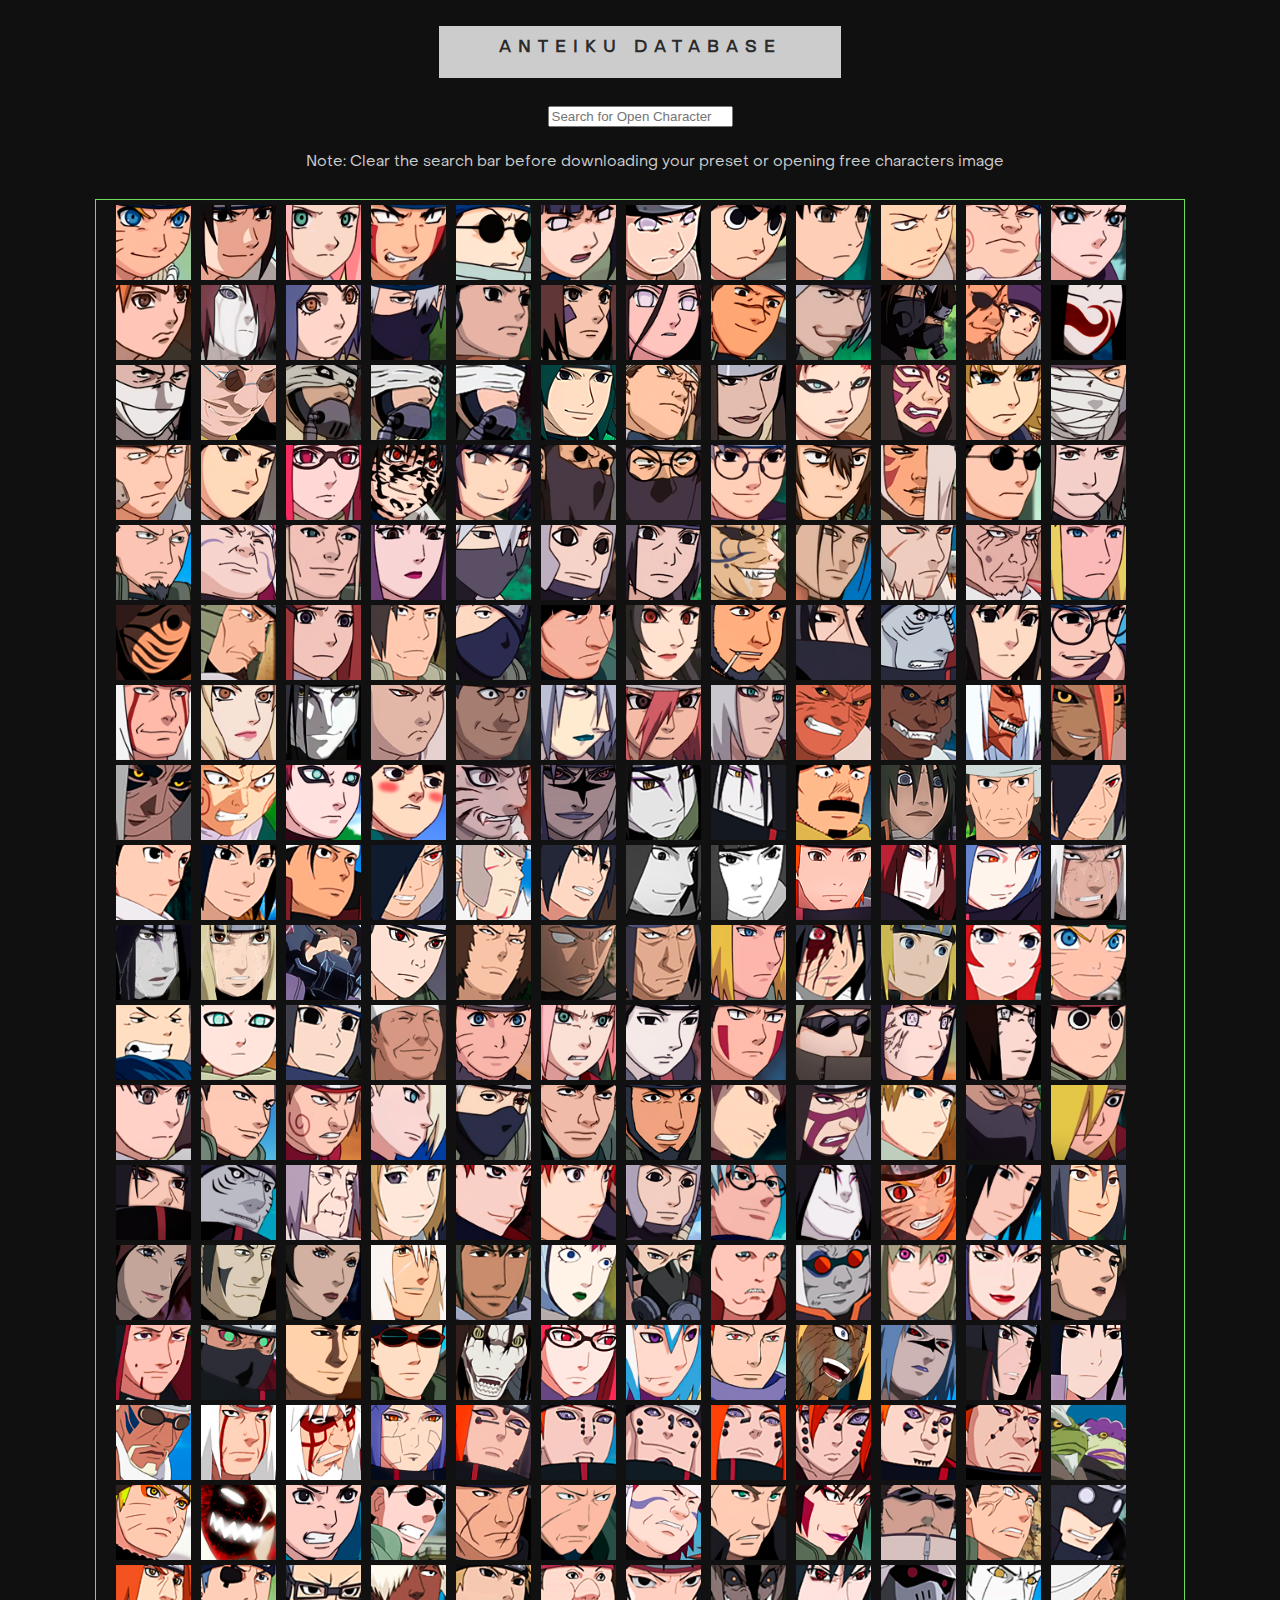
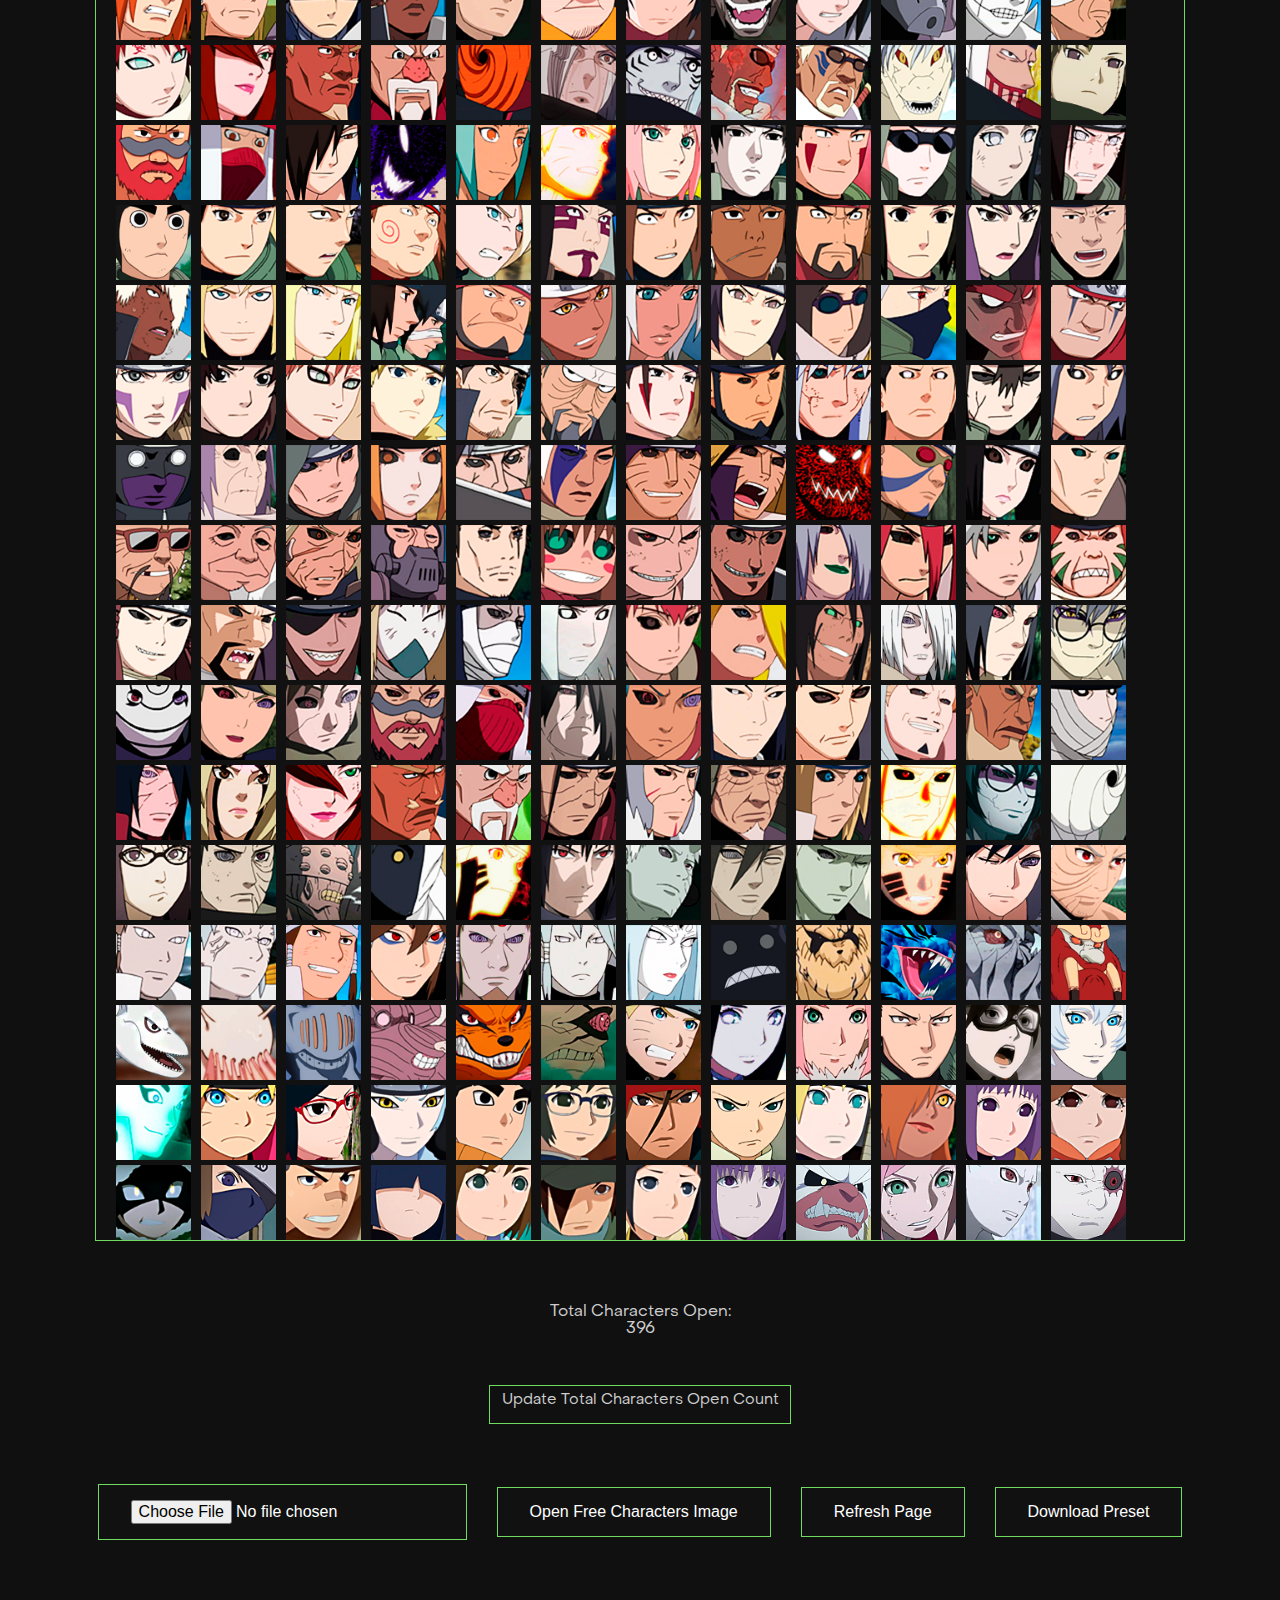
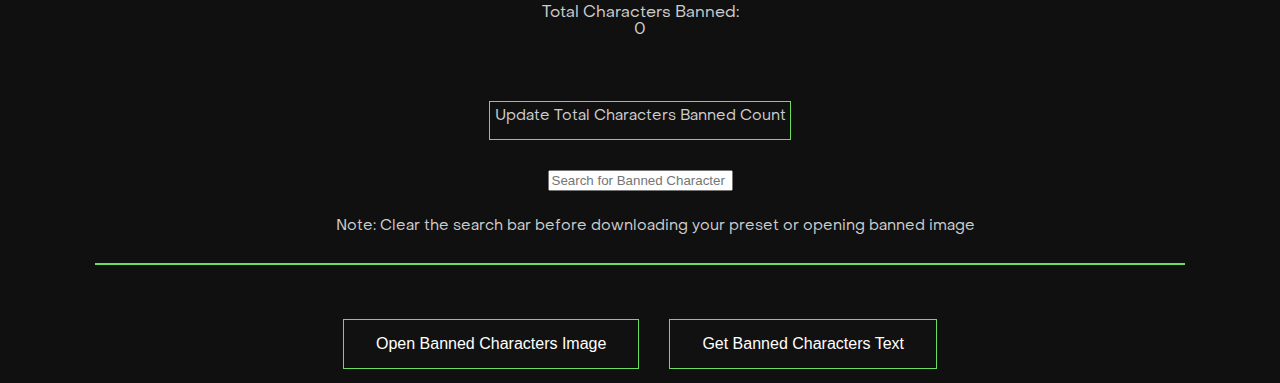
==== commit 14ffb0e1: "update" ====
--- a/index.html
+++ b/index.html
@@ -235,6 +235,14 @@
                             </div>
                         </div>
 
+                    </li><li class="dropzone" id="394" draggable="true"><img src="images/gatou.png">
+                        <div class="caption">
+                            <div class="blur"></div>
+                            <div class="caption-text">
+                                <p>Gatou</p><p class="comma">,</p><p></p>
+                            </div>
+                        </div>
+
                     </li><li class="dropzone" id="28" draggable="true"><img src="images/28.png">
                         <div class="caption">
                             <div class="blur"></div>
@@ -258,6 +266,14 @@
                                 <p>Kagari</p><p class="comma">,</p><p></p>
                             </div>
                         </div>
+                    
+                    </li><li class="dropzone" id="395" draggable="true"><img src="images/rokushou_aoi.png">
+                        <div class="caption">
+                            <div class="blur"></div>
+                            <div class="caption-text">
+                                <p>Rokushou Aoi</p><p class="comma">,</p><p></p>
+                            </div>
+                        </div>
 
                     </li><li class="dropzone" id="29" draggable="true"><img src="images/29.png">
                         <div class="caption">
@@ -514,6 +530,14 @@
                             </div>
                         </div>
 
+                    </li><li class="dropzone" id="396" draggable="true"><img src="images/retired_hiruzen.png">
+                        <div class="caption">
+                            <div class="blur"></div>
+                            <div class="caption-text">
+                                <p>Retired Hiruzen</p><p class="comma">,</p><p></p>
+                            </div>
+                        </div>
+
                     </li><li class="dropzone" id="64" draggable="true"><img src="images/64.png">
                         <div class="caption">
                             <div class="blur"></div>
@@ -763,6 +787,14 @@
                             <div class="blur"></div>
                             <div class="caption-text">
                                 <p>Maito Dai</p><p class="comma">,</p><p></p>
+                            </div>
+                        </div>
+
+                    </li><li class="dropzone" id="397" draggable="true"><img src="images/kurosuki_raiga.png">
+                        <div class="caption">
+                            <div class="blur"></div>
+                            <div class="caption-text">
+                                <p>Kurosuki Raiga</p><p class="comma">,</p><p></p>
                             </div>
                         </div>
 
@@ -3375,5 +3407,6 @@
         </script>
 
     </div>
+    <footer></footer>
 </body>
 </html>
--- a/css/banlist.css
+++ b/css/banlist.css
@@ -150,7 +150,7 @@
 
 .characters, .characters2 {
     height:100%;
-
+    padding-left: 10px;
 }
 
 
@@ -335,4 +335,8 @@
 
 #update:hover, #update2:hover {
     background-color: #cccccc21;
+}
+
+footer {
+    padding: 2%;
 }